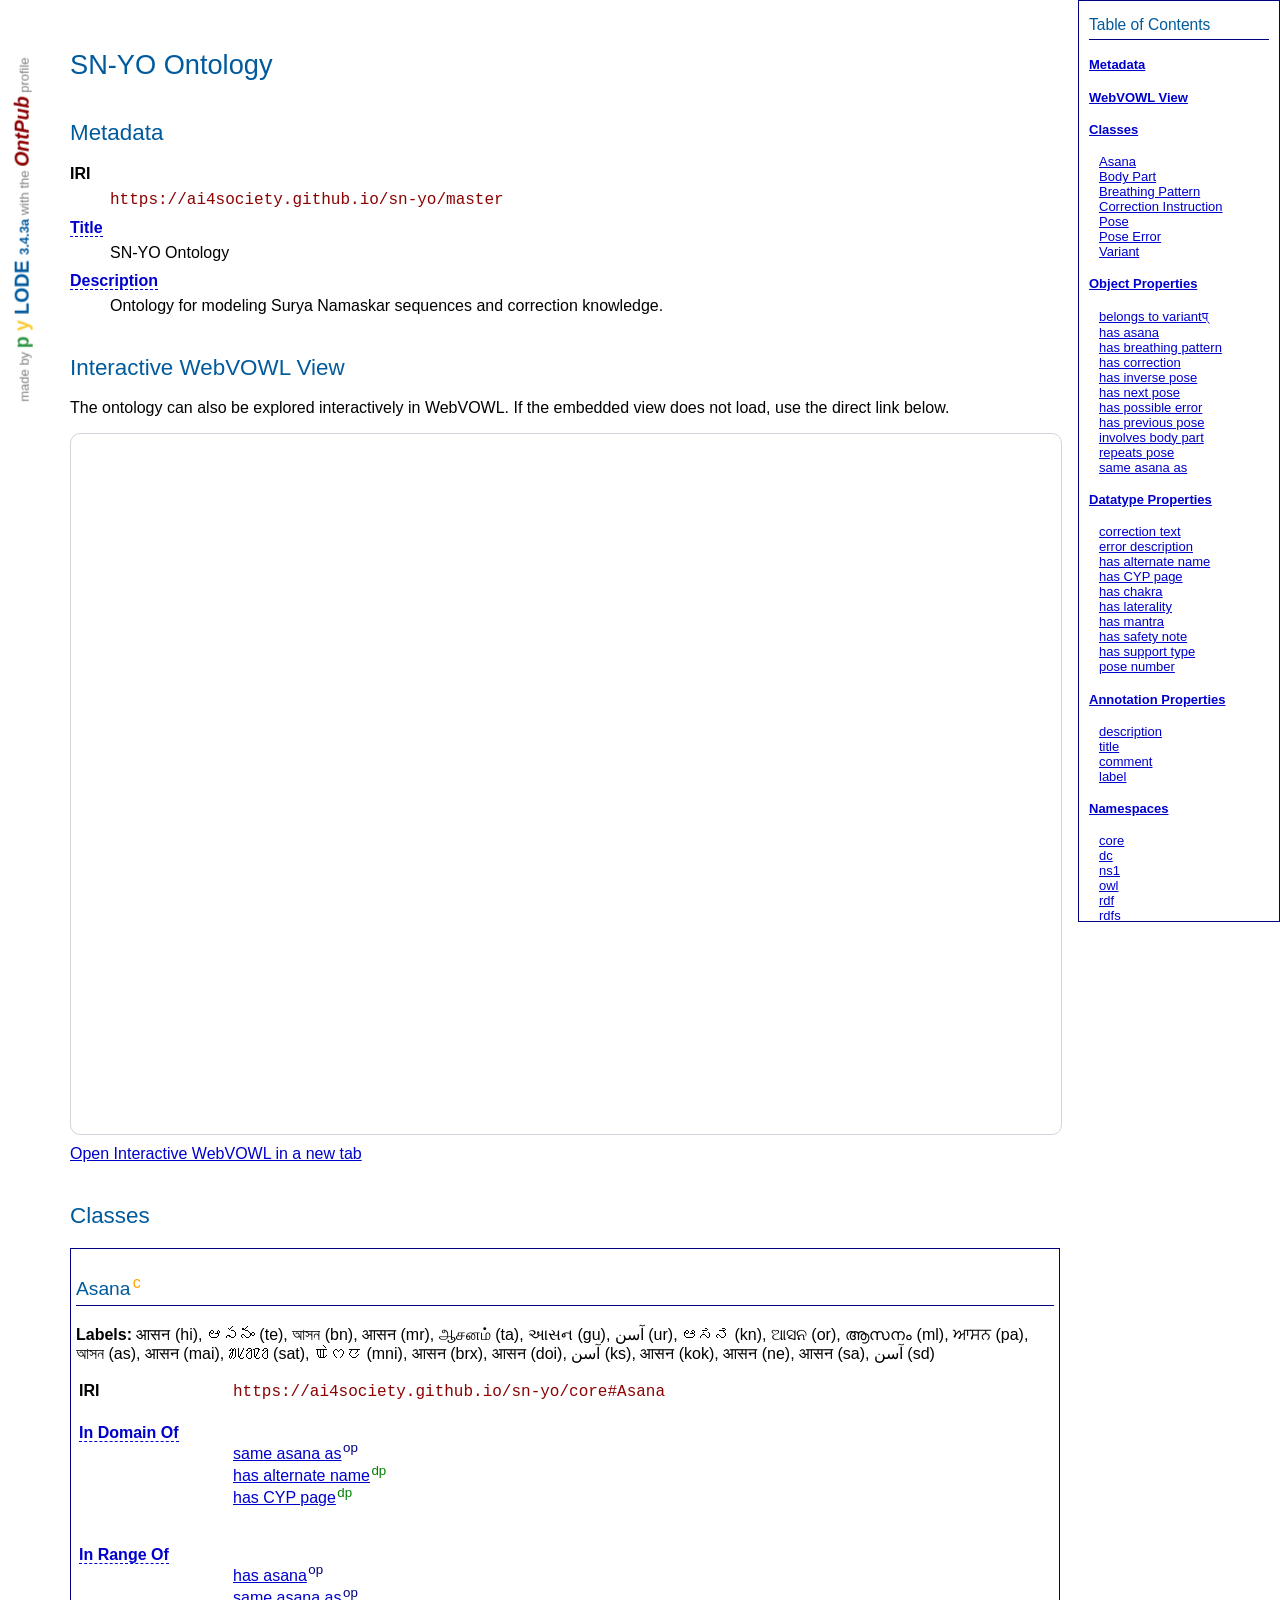
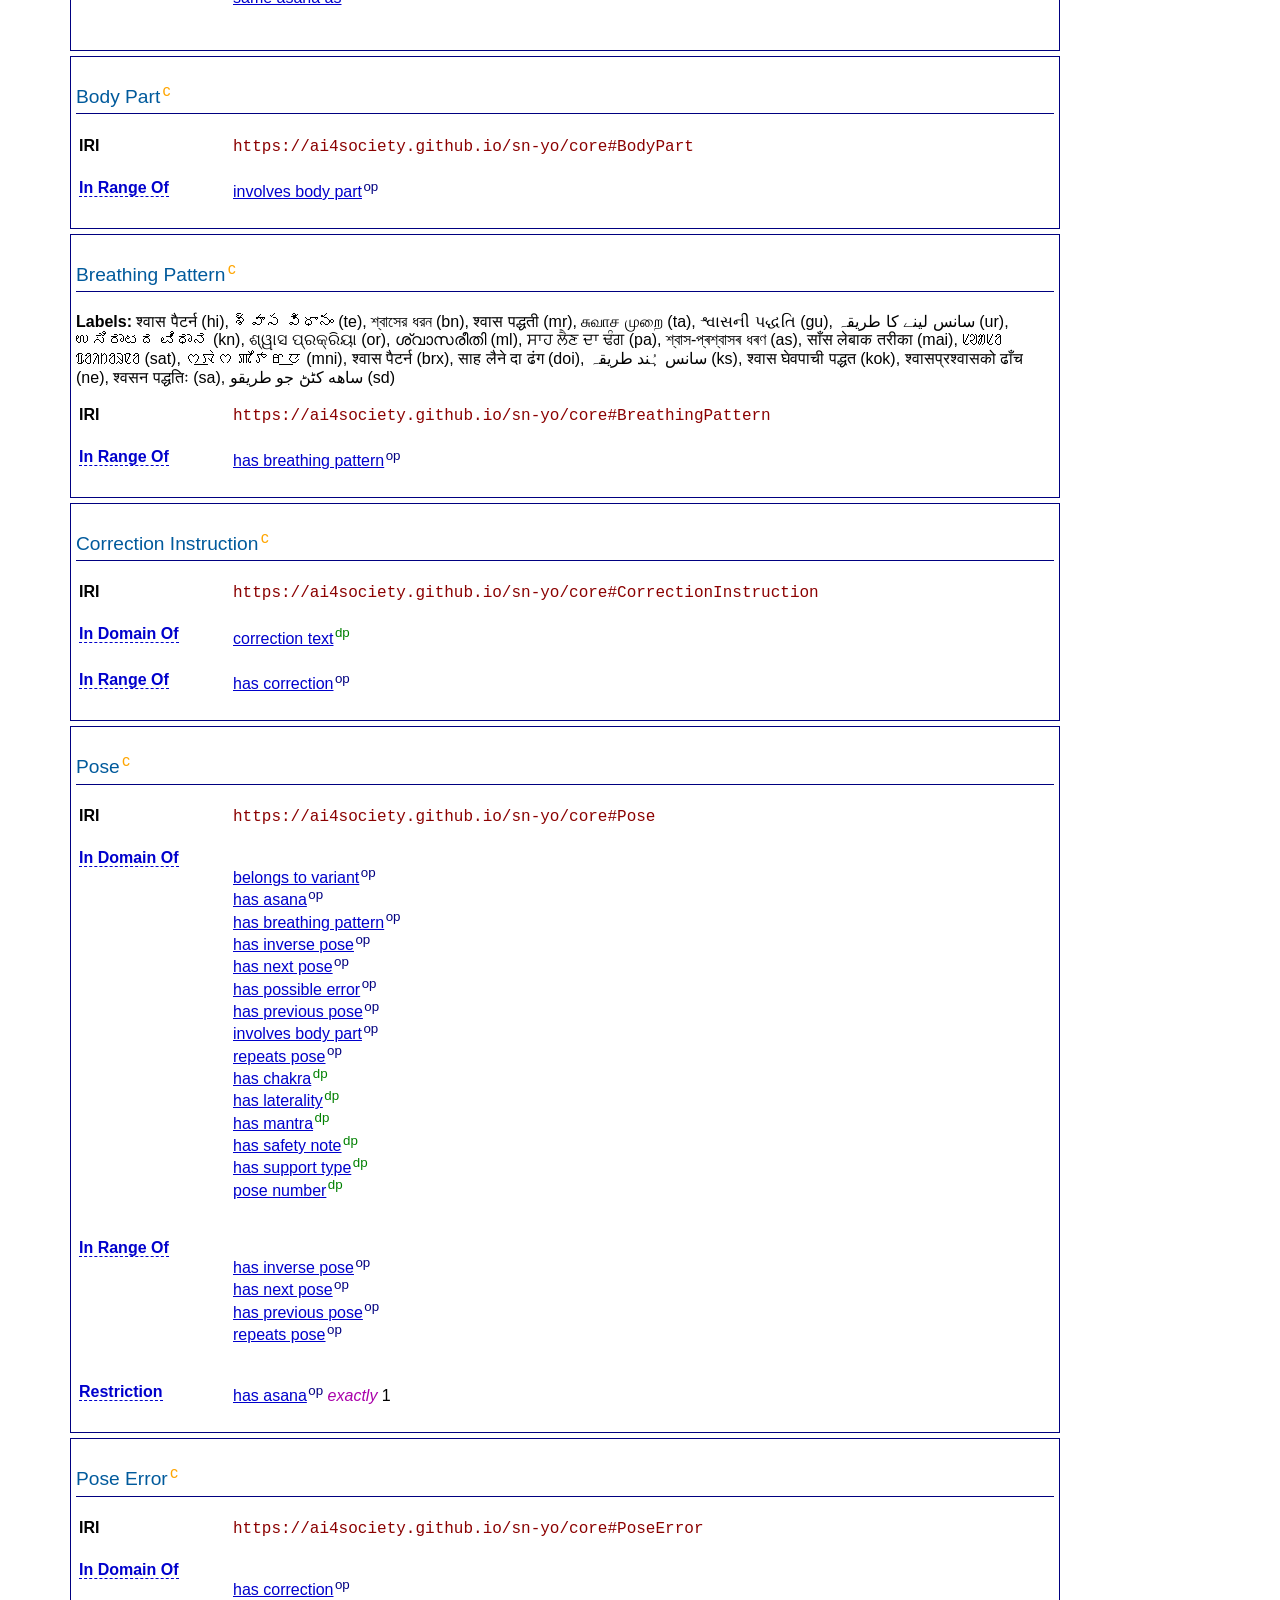
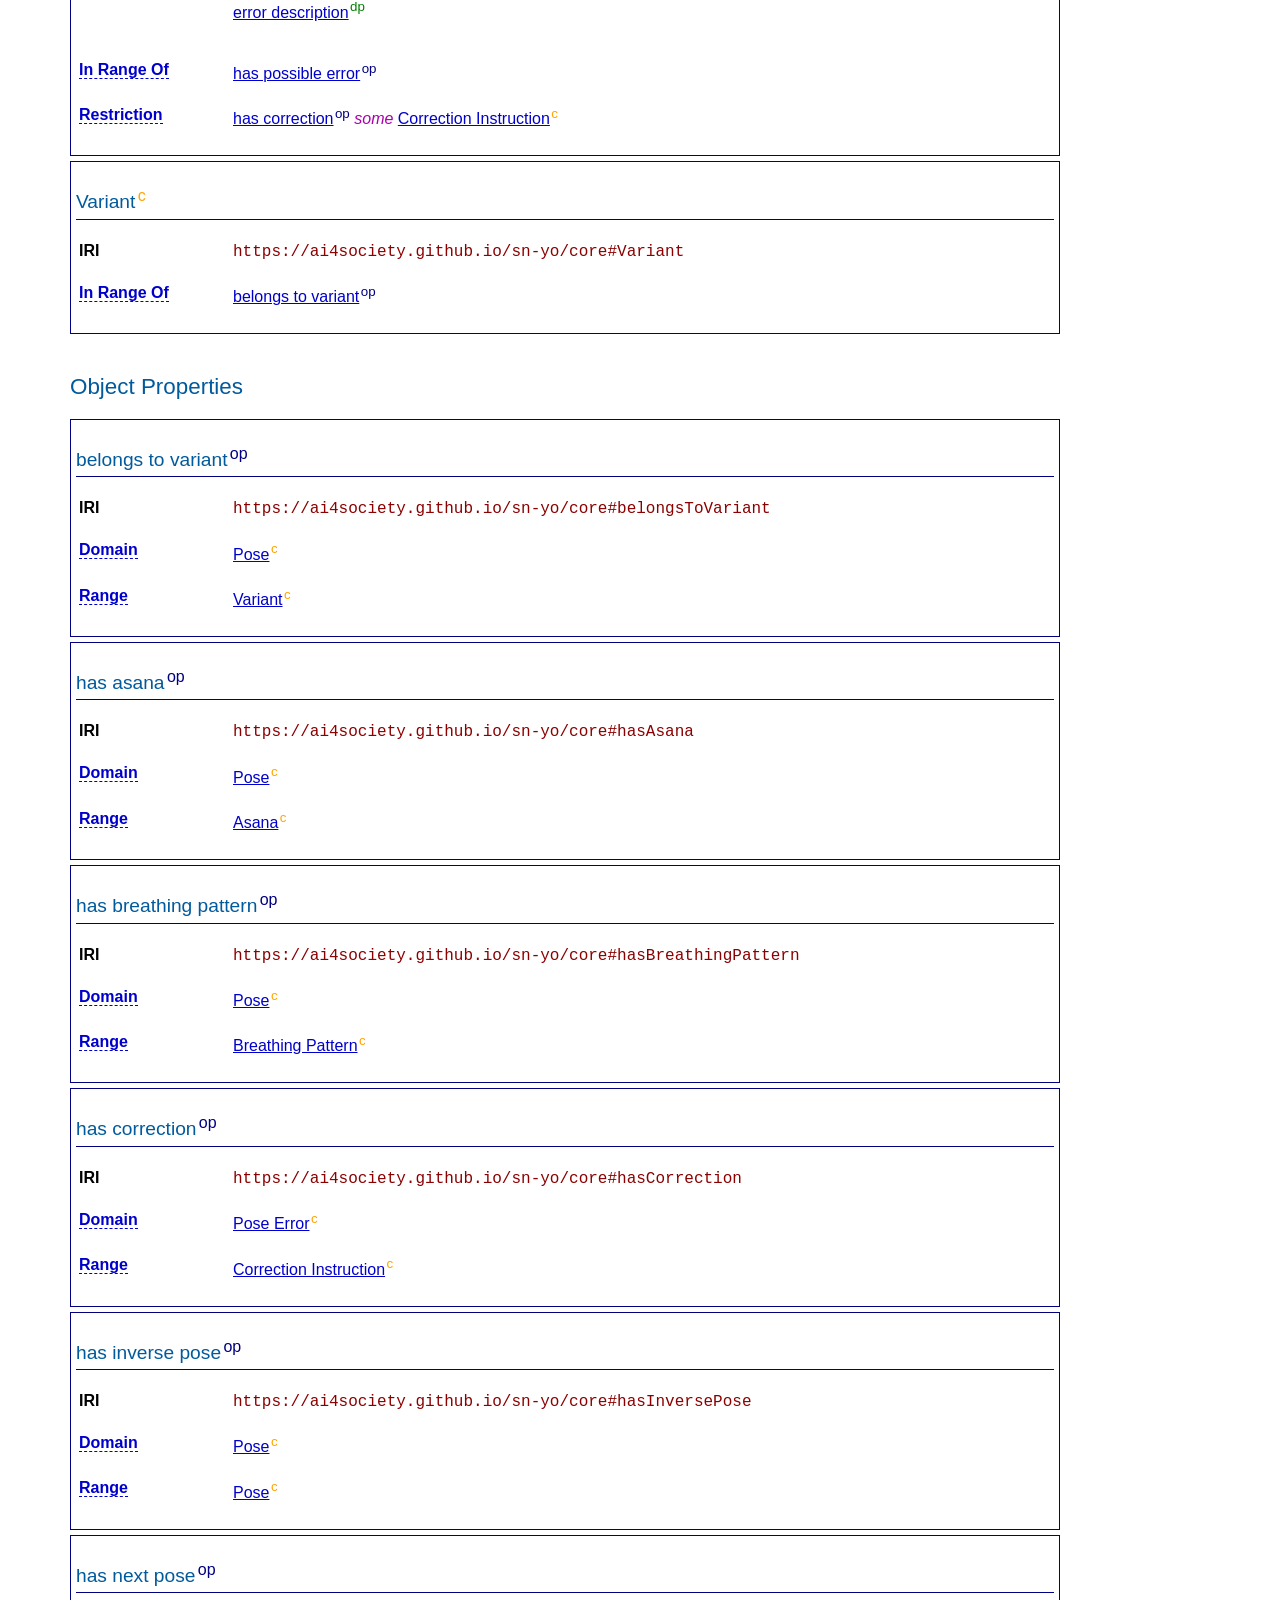
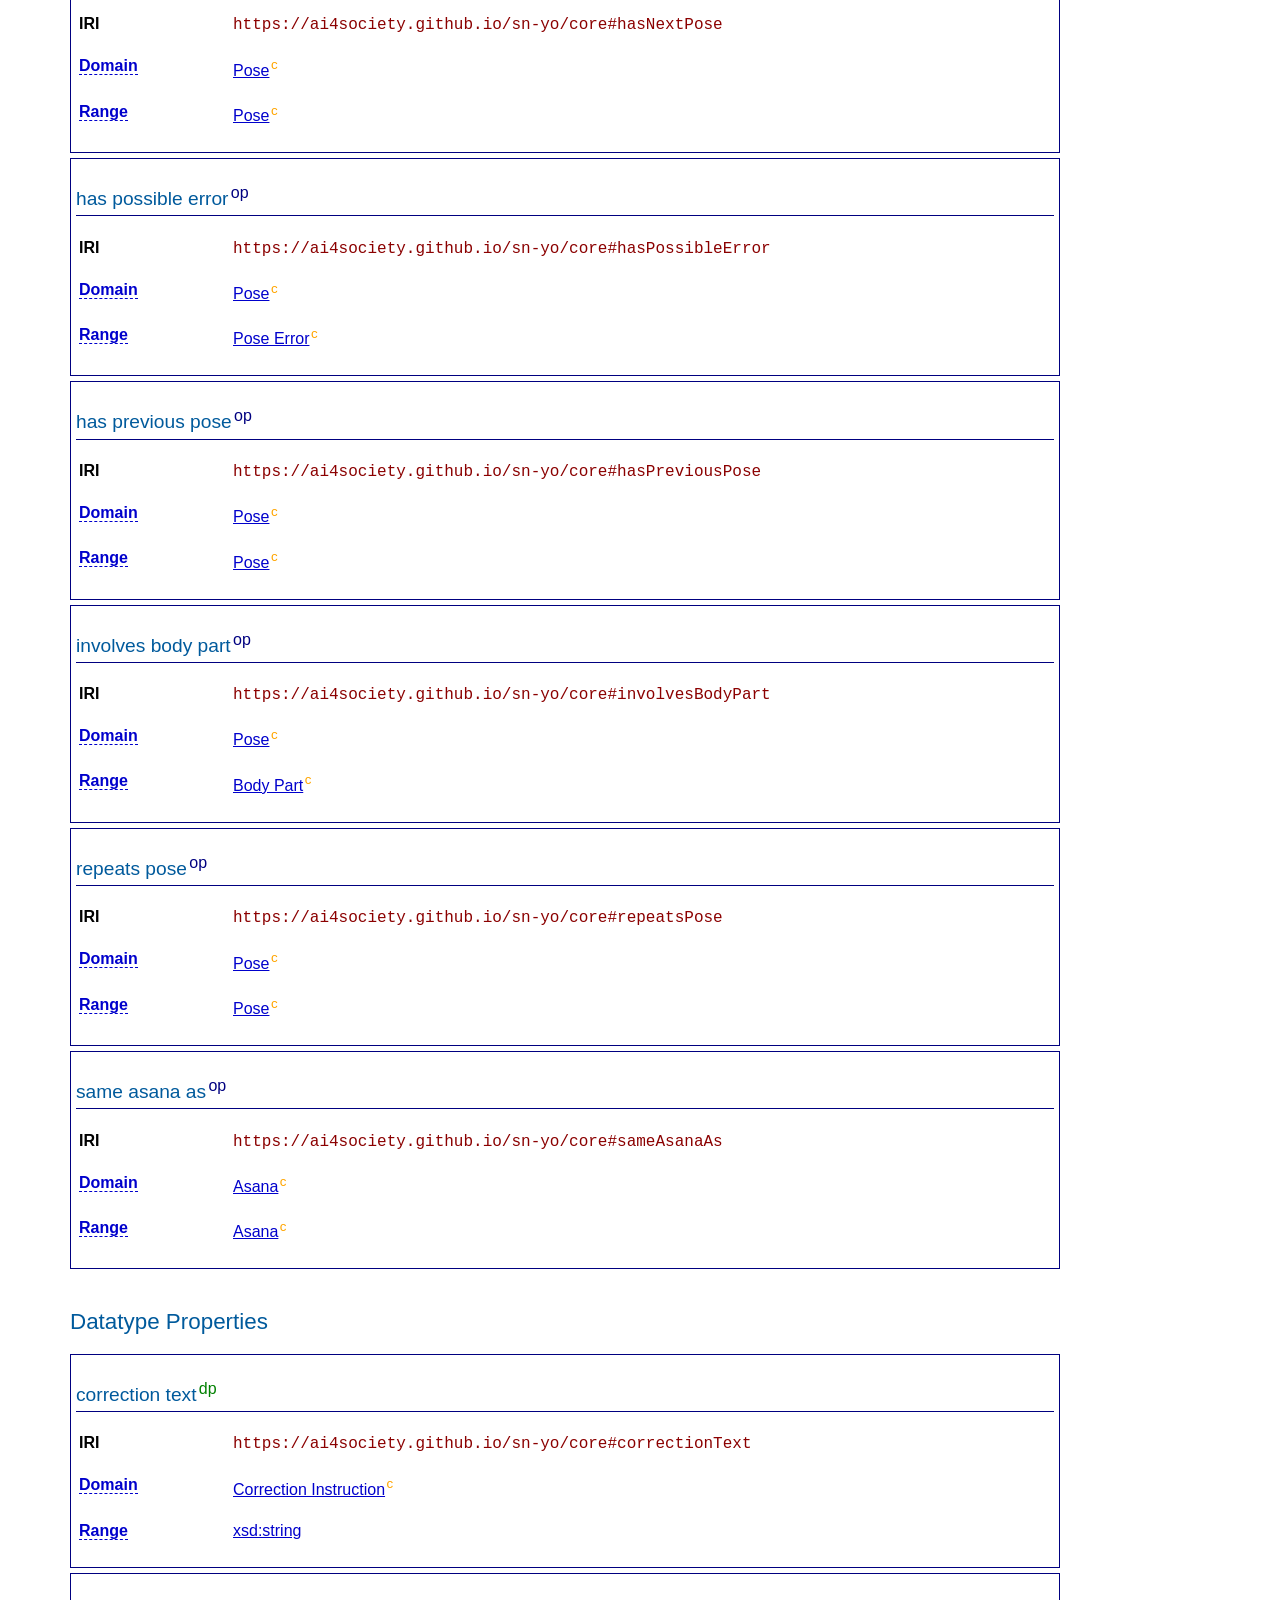
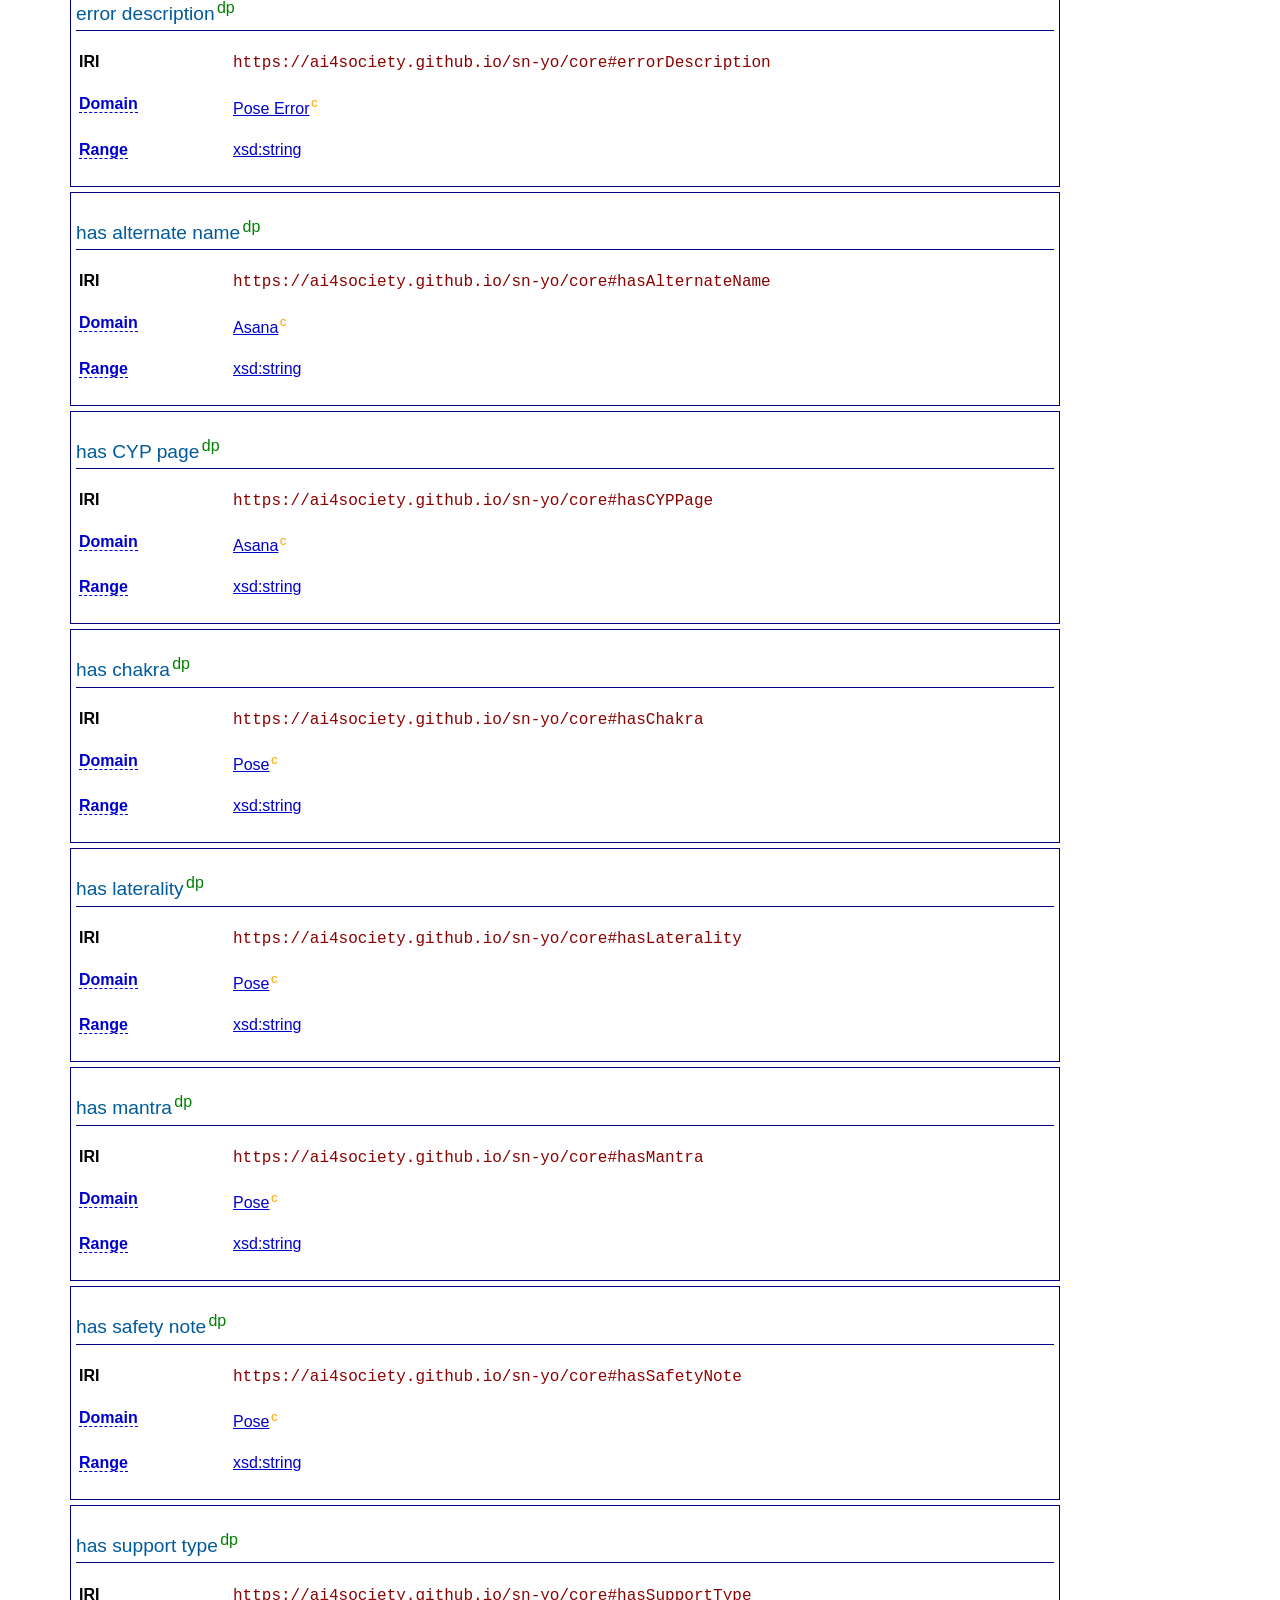
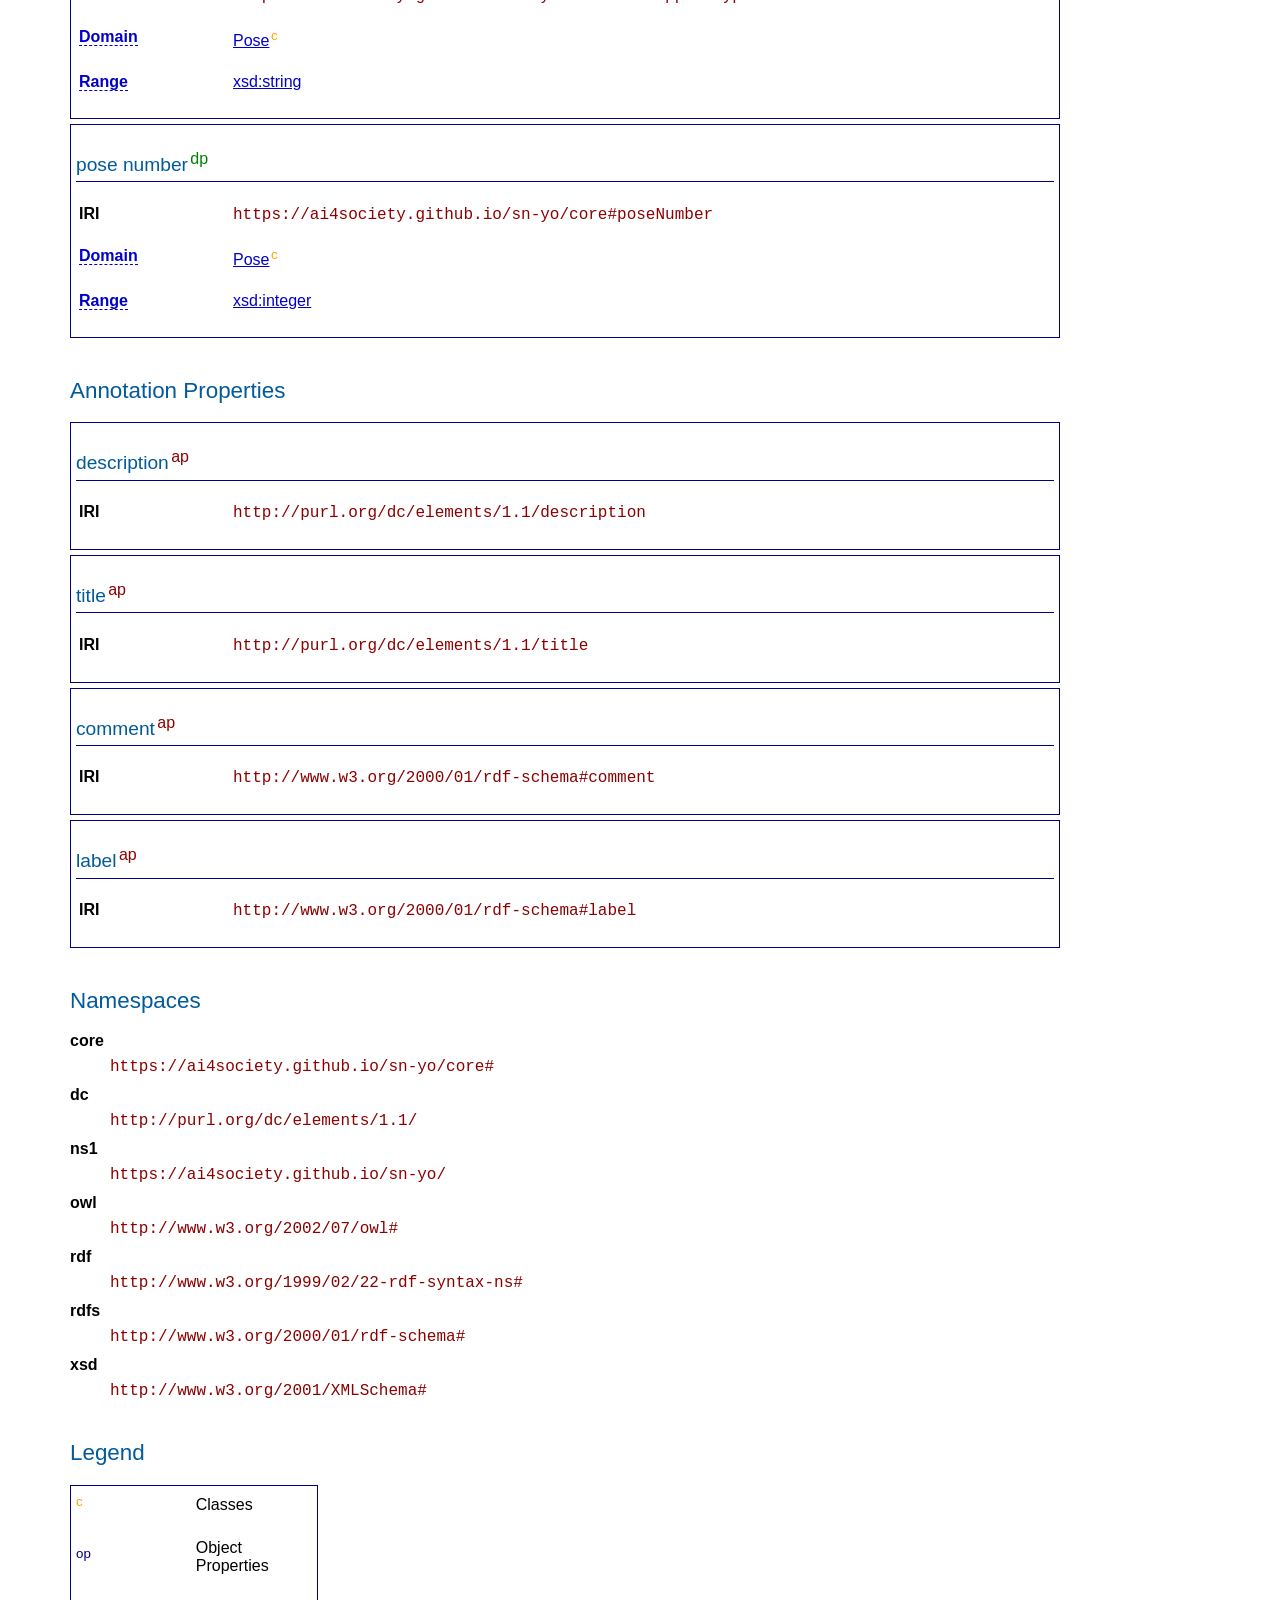
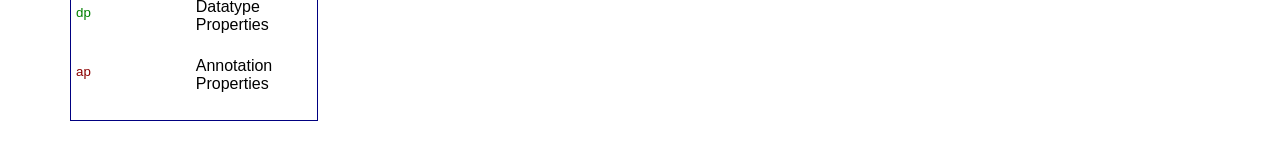
==== docs/ontology-doc.html @ 65c8869c "Remove non-English text from ontology documentation" ====
<!DOCTYPE html>
<html>
  <head>
    <title>SN-YO Ontology</title>
    <style>
        #pylode {
            position: fixed;
            top: 205px;
            left: -150px;
            font-size: small;
            transform: rotate(-90deg);
            color: grey;
        }
        #pylode a {
            font-size: 1.5em;
            font-weight: bold;
            text-decoration: none;
            color: #005A9C;
        }
        #pylode a:hover {
            color: #333;
        }
        #pylode #p {
            color: #329545;
        }
        #pylode #y {
            color: #f9cb33;
        }
        #pylode #version {
            font-size: 1.0em;
        }

        #profile {
            font-style: italic;
            font-size: 1.25em;
            color: darkred!important;
        }

        .cardinality {
            font-style: italic;
            color: #aa00aa;
        }

        dl {
            /*border: 1px solid navy;*/
            /*padding:5px;*/
        }

        dt {
            font-weight: bold;
            padding: 0;
        }

        dd {
            margin-bottom: 10px;
            padding-top: 7px;
        }

        #metadata ul,
        #classes ul {
            list-style-type: none;
        }

        #metadata ul li,
        #classes ul li {
            margin-left: -40px;
        }
        #metadata dd p {
          margin: 0;
        }

        ul.hlist {
            list-style-type: none;
            border: 1px solid navy;
            padding:5px;
            background-color: #F4FFFF;
        }

        ul.hierarchy {
            border: 1px solid navy;
            padding: 5px 25px 5px 25px;
            background-color: #F4FFFF;
        }


        ul.hlist li {
            display: inline;
            margin-right: 10px;
        }

        .entity {
            border: 1px solid navy;
            margin:5px 0 5px 0;
            padding: 5px;
        }

        .entity th {
            width: 150px;
            vertical-align: top;
        }

        .entity th,
        .entity td {
            padding-bottom: 20px;
        }

        .entity table th {
            text-align: left;
        }

        section#overview img {
            max-width: 1000px;
        }

        h1, h2, h3, h4, h5, h6 {
            text-align: left
        }
        h1, h2, h3 {
            color: #005A9C; background: white
        }
        h1 {
            font: 170% sans-serif;
            line-height: 110%;
        }
        h2 {
            font: 140% sans-serif;
            margin-top:40px;
        }
        h3 {
            font: 120% sans-serif;
            margin-top: 20px;
            padding-bottom: 5px;
            border-bottom: 1px solid navy;
        }
        h4 { font: bold 100% sans-serif }
        h5 { font: italic 100% sans-serif }
        h6 { font: small-caps 100% sans-serif }

        body {
            padding: 2em 70px 2em 70px;
            margin: 0;
            font-family: sans-serif;
            color: black;
            background: white;
            background-position: top left;
            background-attachment: fixed;
            background-repeat: no-repeat;
            text-align: left;
        }

        section {
            max-width: 1500px;
        }

        .figure {
            margin-bottom: 20px;
        }

        :link { color: #00C; background: transparent }
        :visited { color: #609; background: transparent }
        a:active { color: #C00; background: transparent }

        .sup-c,
        .sup-op,
        .sup-fp,
        .sup-dp,
        .sup-ap,
        .sup-p,
        .sup-ni,
        .sup-con,
        .sup-col {
            cursor:help;
        }

        .sup-c {
            color:orange;
        }

        .sup-op {
            color:navy;
        }

        .sup-fp {
            color:lightskyblue;
        }

        .sup-dp {
            color:green;
        }

        .sup-ap {
            color:darkred;
        }

        .sup-p {
            color:black;
        }

        .sup-ni {
            color:brown;
        }

        .sup-con {
            color:orange;
        }

        .sup-col {
            color:darkred;
        }

        sup {
            margin-left: -3px;
        }
        code {
            font-size: large;
            color: darkred;
        }

        /* less prominent links for properties */
        .proplink {
            color: #336;
            text-decoration: none;
        }

#toc {
    position: fixed;
    top: 0;
    right: 0;
    z-index: 2;
    height: 100%;
    overflow-y: auto;
    padding: 10px;
    border: solid 1px navy;
    font-size: small;
    width: 180px;
}
#toc h3 {
    margin-top: 5px;
}

#toc ul {
    list-style: none;
    padding-left: 0;
}

#toc .first > li {
    margin-top: 5px;
}

#toc .second,
#toc .third {
    padding-left: 10px;
}

#content {
    width: calc(100% - 150px);
}

.hover_property {
    cursor: help;
    text-decoration: none;
    border-bottom: dashed 1px;
}

.setclass {
    list-style-type: none;
}

code{
    word-wrap: break-word;
  }
table {
    table-layout: fixed;
    width: 100%;
}
td {
    word-wrap: break-word;
}
#legend table.entity {
    width: 25%;
}
.webvowl-box {
    margin-top: 15px;
    width: 100%;
    height: 700px;
    border: 1px solid #d1d5db;
    border-radius: 10px;
    overflow: hidden;
    background: #fff;
}

.webvowl-box iframe {
    width: 100%;
    height: 100%;
    border: 0;
}

.webvowl-note {
    margin-top: 10px;
}
	</style>
    <link href="[data-uri]" rel="icon" sizes="16x16" type="image/png">
    <link href="[data-uri]" rel="icon" sizes="32x32" type="image/png">
    <meta content="text/html; charset=utf-8" http-equiv="Content-Type">
    <script id="schema.org" type="application/ld+json">
[
  {
    "@id": "https://ai4society.github.io/sn-yo/master",
    "@type": [
      "https://schema.org/DefinedTermSet"
    ],
    "https://schema.org/description": [
      {
        "@value": "Ontology for modeling Surya Namaskar sequences and correction knowledge."
      }
    ],
    "https://schema.org/name": [
      {
        "@value": "SN-YO Ontology"
      }
    ]
  }
]
	</script>
  </head>
  <body>
    <div id="content">
      <div class="section" id="metadata">
        <h1>SN-YO Ontology</h1>
        <h2>Metadata</h2>
        <dl>
          <div>
            <dt>
              <strong>IRI</strong>
            </dt>
            <dd>
              <code>https://ai4society.github.io/sn-yo/master</code>
            </dd>
          </div>
          <div>
            <dt>
              <a class="hover_property" href="http://purl.org/dc/terms/title" title="A name given to the resource. Defined in DCMI Metadata Terms">Title</a>
            </dt>
            <dd><p>SN-YO Ontology</p></dd>
          </div>
          <div>
            <dt>
              <a class="hover_property" href="http://purl.org/dc/terms/description" title="An account of the resource. Defined in DCMI Metadata Terms">Description</a>
            </dt>
            <dd><p>Ontology for modeling Surya Namaskar sequences and correction knowledge.</p></dd>
          </div>
        </dl>
      </div>
      <div class="section" id="webvowl">
        <h2>Interactive WebVOWL View</h2>
        <p>
            The ontology can also be explored interactively in WebVOWL.
            If the embedded view does not load, use the direct link below.
        </p>
        <div class="webvowl-box">
        <iframe
          src="https://service.tib.eu/webvowl/#iri=https://ai4society.github.io/sn-yo/models/master.owl"
          title="WebVOWL Ontology Visualization">
        </iframe>
        </div>
      <p class="webvowl-note">
      <a href="https://service.tib.eu/webvowl/#iri=https://ai4society.github.io/sn-yo/models/master.owl" target="_blank">
        Open Interactive WebVOWL in a new tab
      </a>
      </p>
    </div>
      <div class="section" id="classes">
        <h2>Classes</h2>
        <div class="property entity" id="Asana">
<h3>Asana
  <sup class="sup-c" title="OWL/RDFS Class">c</sup>
</h3>
<p><strong>Labels:</strong> आसन (hi), ఆసనం (te), আসন (bn), आसन (mr), ஆசனம் (ta), આસન (gu), آسن (ur), ಆಸನ (kn), ଆସନ (or), ആസനം (ml), ਆਸਨ (pa), আসন (as), आसन (mai), ᱟᱥᱚᱱᱚ (sat), ꯑꯥꯁꯅ (mni), आसन (brx), आसन (doi), آسن (ks), आसन (kok), आसन (ne), आसन (sa), آسن (sd)</p>
          <table>
            <tr>
              <th>IRI</th>
              <td>
                <code>https://ai4society.github.io/sn-yo/core#Asana</code>
              </td>
            </tr>
            <tr>
              <th>
                <a class="hover_property" href="https://w3id.org/profile/ontdoc/inDomainOf" title="Inverse of rdfs:domain. Defined in Ontology Documentation Profile">In Domain Of</a>
              </th>
              <td>
                <ul>
                  <li>
                    <span>
                      <a href="https://ai4society.github.io/sn-yo/core#sameAsanaAs">same asana as</a>
                      <sup class="sup-op" title="OWL Object Property">op</sup>
                    </span>
                  </li>
                  <li>
                    <span>
                      <a href="https://ai4society.github.io/sn-yo/core#hasAlternateName">has alternate name</a>
                      <sup class="sup-dp" title="OWL Datatype Property">dp</sup>
                    </span>
                  </li>
                  <li>
                    <span>
                      <a href="https://ai4society.github.io/sn-yo/core#hasCYPPage">has CYP page</a>
                      <sup class="sup-dp" title="OWL Datatype Property">dp</sup>
                    </span>
                  </li>
                </ul>
              </td>
            </tr>
            <tr>
              <th>
                <a class="hover_property" href="https://w3id.org/profile/ontdoc/inRangeOf" title="Inverse of rdfs:range. Defined in Ontology Documentation Profile">In Range Of</a>
              </th>
              <td>
                <ul>
                  <li>
                    <span>
                      <a href="https://ai4society.github.io/sn-yo/core#hasAsana">has asana</a>
                      <sup class="sup-op" title="OWL Object Property">op</sup>
                    </span>
                  </li>
                  <li>
                    <span>
                      <a href="https://ai4society.github.io/sn-yo/core#sameAsanaAs">same asana as</a>
                      <sup class="sup-op" title="OWL Object Property">op</sup>
                    </span>
                  </li>
                </ul>
              </td>
            </tr>
          </table>
        </div>
        <div class="property entity" id="BodyPart">
          <h3>Body Part
            <sup class="sup-c" title="OWL/RDFS Class">c</sup>
          </h3>
          <table>
            <tr>
              <th>IRI</th>
              <td>
                <code>https://ai4society.github.io/sn-yo/core#BodyPart</code>
              </td>
            </tr>
            <tr>
              <th>
                <a class="hover_property" href="https://w3id.org/profile/ontdoc/inRangeOf" title="Inverse of rdfs:range. Defined in Ontology Documentation Profile">In Range Of</a>
              </th>
              <td>
                <span>
                  <a href="https://ai4society.github.io/sn-yo/core#involvesBodyPart">involves body part</a>
                  <sup class="sup-op" title="OWL Object Property">op</sup>
                </span>
              </td>
            </tr>
          </table>
        </div>
        <div class="property entity" id="BreathingPattern">
         <h3>Breathing Pattern
  <sup class="sup-c" title="OWL/RDFS Class">c</sup>
</h3>
<p><strong>Labels:</strong> श्वास पैटर्न (hi), శ్వాస విధానం (te), শ্বাসের ধরন (bn), श्वास पद्धती (mr), சுவாச முறை (ta), શ્વાસની પદ્ધતિ (gu), سانس لینے کا طریقہ (ur), ಉಸಿರಾಟದ ವಿಧಾನ (kn), ଶ୍ୱାସ ପ୍ରକ୍ରିୟା (or), ശ്വാസരീതി (ml), ਸਾਹ ਲੈਣ ਦਾ ਢੰਗ (pa), শ্বাস-প্ৰশ্বাসৰ ধৰণ (as), साँस लेबाक तरीका (mai), ᱥᱣᱟᱥᱚ ᱯᱚᱤᱴᱚᱨᱱᱚ (sat), ꯁ꯭ꯋꯥꯁ ꯄꯩꯇꯔ꯭ꯅ (mni), श्वास पैटर्न (brx), साह लैने दा ढंग (doi), سانس ہُند طریقہ (ks), श्वास घेवपाची पद्धत (kok), श्वासप्रश्वासको ढाँच (ne), श्वसन पद्धतिः (sa), ساهه کڻڻ جو طريقو (sd)</p>
          <table>
            <tr>
              <th>IRI</th>
              <td>
                <code>https://ai4society.github.io/sn-yo/core#BreathingPattern</code>
              </td>
            </tr>
            <tr>
              <th>
                <a class="hover_property" href="https://w3id.org/profile/ontdoc/inRangeOf" title="Inverse of rdfs:range. Defined in Ontology Documentation Profile">In Range Of</a>
              </th>
              <td>
                <span>
                  <a href="https://ai4society.github.io/sn-yo/core#hasBreathingPattern">has breathing pattern</a>
                  <sup class="sup-op" title="OWL Object Property">op</sup>
                </span>
              </td>
            </tr>
          </table>
        </div>
        <div class="property entity" id="CorrectionInstruction">
          <h3>Correction Instruction
            <sup class="sup-c" title="OWL/RDFS Class">c</sup>
          </h3>
          <table>
            <tr>
              <th>IRI</th>
              <td>
                <code>https://ai4society.github.io/sn-yo/core#CorrectionInstruction</code>
              </td>
            </tr>
            <tr>
              <th>
                <a class="hover_property" href="https://w3id.org/profile/ontdoc/inDomainOf" title="Inverse of rdfs:domain. Defined in Ontology Documentation Profile">In Domain Of</a>
              </th>
              <td>
                <span>
                  <a href="https://ai4society.github.io/sn-yo/core#correctionText">correction text</a>
                  <sup class="sup-dp" title="OWL Datatype Property">dp</sup>
                </span>
              </td>
            </tr>
            <tr>
              <th>
                <a class="hover_property" href="https://w3id.org/profile/ontdoc/inRangeOf" title="Inverse of rdfs:range. Defined in Ontology Documentation Profile">In Range Of</a>
              </th>
              <td>
                <span>
                  <a href="https://ai4society.github.io/sn-yo/core#hasCorrection">has correction</a>
                  <sup class="sup-op" title="OWL Object Property">op</sup>
                </span>
              </td>
            </tr>
          </table>
        </div>
        <div class="property entity" id="Pose">
          <h3>Pose
            <sup class="sup-c" title="OWL/RDFS Class">c</sup>
          </h3>
          <table>
            <tr>
              <th>IRI</th>
              <td>
                <code>https://ai4society.github.io/sn-yo/core#Pose</code>
              </td>
            </tr>
            <tr>
              <th>
                <a class="hover_property" href="https://w3id.org/profile/ontdoc/inDomainOf" title="Inverse of rdfs:domain. Defined in Ontology Documentation Profile">In Domain Of</a>
              </th>
              <td>
                <ul>
                  <li>
                    <span>
                      <a href="https://ai4society.github.io/sn-yo/core#belongsToVariant">belongs to variant</a>
                      <sup class="sup-op" title="OWL Object Property">op</sup>
                    </span>
                  </li>
                  <li>
                    <span>
                      <a href="https://ai4society.github.io/sn-yo/core#hasAsana">has asana</a>
                      <sup class="sup-op" title="OWL Object Property">op</sup>
                    </span>
                  </li>
                  <li>
                    <span>
                      <a href="https://ai4society.github.io/sn-yo/core#hasBreathingPattern">has breathing pattern</a>
                      <sup class="sup-op" title="OWL Object Property">op</sup>
                    </span>
                  </li>
                  <li>
                    <span>
                      <a href="https://ai4society.github.io/sn-yo/core#hasInversePose">has inverse pose</a>
                      <sup class="sup-op" title="OWL Object Property">op</sup>
                    </span>
                  </li>
                  <li>
                    <span>
                      <a href="https://ai4society.github.io/sn-yo/core#hasNextPose">has next pose</a>
                      <sup class="sup-op" title="OWL Object Property">op</sup>
                    </span>
                  </li>
                  <li>
                    <span>
                      <a href="https://ai4society.github.io/sn-yo/core#hasPossibleError">has possible error</a>
                      <sup class="sup-op" title="OWL Object Property">op</sup>
                    </span>
                  </li>
                  <li>
                    <span>
                      <a href="https://ai4society.github.io/sn-yo/core#hasPreviousPose">has previous pose</a>
                      <sup class="sup-op" title="OWL Object Property">op</sup>
                    </span>
                  </li>
                  <li>
                    <span>
                      <a href="https://ai4society.github.io/sn-yo/core#involvesBodyPart">involves body part</a>
                      <sup class="sup-op" title="OWL Object Property">op</sup>
                    </span>
                  </li>
                  <li>
                    <span>
                      <a href="https://ai4society.github.io/sn-yo/core#repeatsPose">repeats pose</a>
                      <sup class="sup-op" title="OWL Object Property">op</sup>
                    </span>
                  </li>
                  <li>
                    <span>
                      <a href="https://ai4society.github.io/sn-yo/core#hasChakra">has chakra</a>
                      <sup class="sup-dp" title="OWL Datatype Property">dp</sup>
                    </span>
                  </li>
                  <li>
                    <span>
                      <a href="https://ai4society.github.io/sn-yo/core#hasLaterality">has laterality</a>
                      <sup class="sup-dp" title="OWL Datatype Property">dp</sup>
                    </span>
                  </li>
                  <li>
                    <span>
                      <a href="https://ai4society.github.io/sn-yo/core#hasMantra">has mantra</a>
                      <sup class="sup-dp" title="OWL Datatype Property">dp</sup>
                    </span>
                  </li>
                  <li>
                    <span>
                      <a href="https://ai4society.github.io/sn-yo/core#hasSafetyNote">has safety note</a>
                      <sup class="sup-dp" title="OWL Datatype Property">dp</sup>
                    </span>
                  </li>
                  <li>
                    <span>
                      <a href="https://ai4society.github.io/sn-yo/core#hasSupportType">has support type</a>
                      <sup class="sup-dp" title="OWL Datatype Property">dp</sup>
                    </span>
                  </li>
                  <li>
                    <span>
                      <a href="https://ai4society.github.io/sn-yo/core#poseNumber">pose number</a>
                      <sup class="sup-dp" title="OWL Datatype Property">dp</sup>
                    </span>
                  </li>
                </ul>
              </td>
            </tr>
            <tr>
              <th>
                <a class="hover_property" href="https://w3id.org/profile/ontdoc/inRangeOf" title="Inverse of rdfs:range. Defined in Ontology Documentation Profile">In Range Of</a>
              </th>
              <td>
                <ul>
                  <li>
                    <span>
                      <a href="https://ai4society.github.io/sn-yo/core#hasInversePose">has inverse pose</a>
                      <sup class="sup-op" title="OWL Object Property">op</sup>
                    </span>
                  </li>
                  <li>
                    <span>
                      <a href="https://ai4society.github.io/sn-yo/core#hasNextPose">has next pose</a>
                      <sup class="sup-op" title="OWL Object Property">op</sup>
                    </span>
                  </li>
                  <li>
                    <span>
                      <a href="https://ai4society.github.io/sn-yo/core#hasPreviousPose">has previous pose</a>
                      <sup class="sup-op" title="OWL Object Property">op</sup>
                    </span>
                  </li>
                  <li>
                    <span>
                      <a href="https://ai4society.github.io/sn-yo/core#repeatsPose">repeats pose</a>
                      <sup class="sup-op" title="OWL Object Property">op</sup>
                    </span>
                  </li>
                </ul>
              </td>
            </tr>
            <tr>
              <th>
                <a class="hover_property" href="https://w3id.org/profile/ontdoc/restriction" title="Convenience property for things that subclass owl:Restriction. Defined in Ontology Documentation Profile">Restriction</a>
              </th>
              <td>
                <span>
                  <span>
                    <span>
                      <a href="https://ai4society.github.io/sn-yo/core#hasAsana">has asana</a>
                      <sup class="sup-op" title="OWL Object Property">op</sup>
                    </span>
                    <span>
                      <span class="cardinality">exactly</span>
                      <span>1</span>
                    </span><br>
                  </span>
                </span>
              </td>
            </tr>
          </table>
        </div>
        <div class="property entity" id="PoseError">
          <h3>Pose Error
            <sup class="sup-c" title="OWL/RDFS Class">c</sup>
          </h3>
          <table>
            <tr>
              <th>IRI</th>
              <td>
                <code>https://ai4society.github.io/sn-yo/core#PoseError</code>
              </td>
            </tr>
            <tr>
              <th>
                <a class="hover_property" href="https://w3id.org/profile/ontdoc/inDomainOf" title="Inverse of rdfs:domain. Defined in Ontology Documentation Profile">In Domain Of</a>
              </th>
              <td>
                <ul>
                  <li>
                    <span>
                      <a href="https://ai4society.github.io/sn-yo/core#hasCorrection">has correction</a>
                      <sup class="sup-op" title="OWL Object Property">op</sup>
                    </span>
                  </li>
                  <li>
                    <span>
                      <a href="https://ai4society.github.io/sn-yo/core#errorDescription">error description</a>
                      <sup class="sup-dp" title="OWL Datatype Property">dp</sup>
                    </span>
                  </li>
                </ul>
              </td>
            </tr>
            <tr>
              <th>
                <a class="hover_property" href="https://w3id.org/profile/ontdoc/inRangeOf" title="Inverse of rdfs:range. Defined in Ontology Documentation Profile">In Range Of</a>
              </th>
              <td>
                <span>
                  <a href="https://ai4society.github.io/sn-yo/core#hasPossibleError">has possible error</a>
                  <sup class="sup-op" title="OWL Object Property">op</sup>
                </span>
              </td>
            </tr>
            <tr>
              <th>
                <a class="hover_property" href="https://w3id.org/profile/ontdoc/restriction" title="Convenience property for things that subclass owl:Restriction. Defined in Ontology Documentation Profile">Restriction</a>
              </th>
              <td>
                <span>
                  <span>
                    <span>
                      <a href="https://ai4society.github.io/sn-yo/core#hasCorrection">has correction</a>
                      <sup class="sup-op" title="OWL Object Property">op</sup>
                    </span>
                    <span>
                      <span class="cardinality">some</span>
                      <span>
                        <span>
                          <a href="https://ai4society.github.io/sn-yo/core#CorrectionInstruction">Correction Instruction</a>
                          <sup class="sup-c" title="OWL/RDFS Class">c</sup>
                        </span>
                      </span>
                    </span><br>
                  </span>
                </span>
              </td>
            </tr>
          </table>
        </div>
        <div class="property entity" id="Variant">
          <h3>Variant
            <sup class="sup-c" title="OWL/RDFS Class">c</sup>
          </h3>
          <table>
            <tr>
              <th>IRI</th>
              <td>
                <code>https://ai4society.github.io/sn-yo/core#Variant</code>
              </td>
            </tr>
            <tr>
              <th>
                <a class="hover_property" href="https://w3id.org/profile/ontdoc/inRangeOf" title="Inverse of rdfs:range. Defined in Ontology Documentation Profile">In Range Of</a>
              </th>
              <td>
                <span>
                  <a href="https://ai4society.github.io/sn-yo/core#belongsToVariant">belongs to variant</a>
                  <sup class="sup-op" title="OWL Object Property">op</sup>
                </span>
              </td>
            </tr>
          </table>
        </div>
      </div>
      <div class="section" id="objectproperties">
        <h2>Object Properties</h2>
        <div class="property entity" id="belongstovariant">
          <h3>belongs to variant
            <sup class="sup-op" title="OWL Object Property">op</sup>
          </h3>
          <table>
            <tr>
              <th>IRI</th>
              <td>
                <code>https://ai4society.github.io/sn-yo/core#belongsToVariant</code>
              </td>
            </tr>
            <tr>
              <th>
                <a class="hover_property" href="http://www.w3.org/2000/01/rdf-schema#domain" title="A domain of the subject property. Defined in The RDF Schema vocabulary (RDFS)">Domain</a>
              </th>
              <td>
                <span>
                  <a href="https://ai4society.github.io/sn-yo/core#Pose">Pose</a>
                  <sup class="sup-c" title="OWL/RDFS Class">c</sup>
                </span>
              </td>
            </tr>
            <tr>
              <th>
                <a class="hover_property" href="http://www.w3.org/2000/01/rdf-schema#range" title="A range of the subject property. Defined in The RDF Schema vocabulary (RDFS)">Range</a>
              </th>
              <td>
                <span>
                  <a href="https://ai4society.github.io/sn-yo/core#Variant">Variant</a>
                  <sup class="sup-c" title="OWL/RDFS Class">c</sup>
                </span>
              </td>
            </tr>
          </table>
        </div>
        <div class="property entity" id="hasasana">
          <h3>has asana
            <sup class="sup-op" title="OWL Object Property">op</sup>
          </h3>
          <table>
            <tr>
              <th>IRI</th>
              <td>
                <code>https://ai4society.github.io/sn-yo/core#hasAsana</code>
              </td>
            </tr>
            <tr>
              <th>
                <a class="hover_property" href="http://www.w3.org/2000/01/rdf-schema#domain" title="A domain of the subject property. Defined in The RDF Schema vocabulary (RDFS)">Domain</a>
              </th>
              <td>
                <span>
                  <a href="https://ai4society.github.io/sn-yo/core#Pose">Pose</a>
                  <sup class="sup-c" title="OWL/RDFS Class">c</sup>
                </span>
              </td>
            </tr>
            <tr>
              <th>
                <a class="hover_property" href="http://www.w3.org/2000/01/rdf-schema#range" title="A range of the subject property. Defined in The RDF Schema vocabulary (RDFS)">Range</a>
              </th>
              <td>
                <span>
                  <a href="https://ai4society.github.io/sn-yo/core#Asana">Asana</a>
                  <sup class="sup-c" title="OWL/RDFS Class">c</sup>
                </span>
              </td>
            </tr>
          </table>
        </div>
        <div class="property entity" id="hasbreathingpattern">
          <h3>has breathing pattern
            <sup class="sup-op" title="OWL Object Property">op</sup>
          </h3>
          <table>
            <tr>
              <th>IRI</th>
              <td>
                <code>https://ai4society.github.io/sn-yo/core#hasBreathingPattern</code>
              </td>
            </tr>
            <tr>
              <th>
                <a class="hover_property" href="http://www.w3.org/2000/01/rdf-schema#domain" title="A domain of the subject property. Defined in The RDF Schema vocabulary (RDFS)">Domain</a>
              </th>
              <td>
                <span>
                  <a href="https://ai4society.github.io/sn-yo/core#Pose">Pose</a>
                  <sup class="sup-c" title="OWL/RDFS Class">c</sup>
                </span>
              </td>
            </tr>
            <tr>
              <th>
                <a class="hover_property" href="http://www.w3.org/2000/01/rdf-schema#range" title="A range of the subject property. Defined in The RDF Schema vocabulary (RDFS)">Range</a>
              </th>
              <td>
                <span>
                  <a href="https://ai4society.github.io/sn-yo/core#BreathingPattern">Breathing Pattern</a>
                  <sup class="sup-c" title="OWL/RDFS Class">c</sup>
                </span>
              </td>
            </tr>
          </table>
        </div>
        <div class="property entity" id="hascorrection">
          <h3>has correction
            <sup class="sup-op" title="OWL Object Property">op</sup>
          </h3>
          <table>
            <tr>
              <th>IRI</th>
              <td>
                <code>https://ai4society.github.io/sn-yo/core#hasCorrection</code>
              </td>
            </tr>
            <tr>
              <th>
                <a class="hover_property" href="http://www.w3.org/2000/01/rdf-schema#domain" title="A domain of the subject property. Defined in The RDF Schema vocabulary (RDFS)">Domain</a>
              </th>
              <td>
                <span>
                  <a href="https://ai4society.github.io/sn-yo/core#PoseError">Pose Error</a>
                  <sup class="sup-c" title="OWL/RDFS Class">c</sup>
                </span>
              </td>
            </tr>
            <tr>
              <th>
                <a class="hover_property" href="http://www.w3.org/2000/01/rdf-schema#range" title="A range of the subject property. Defined in The RDF Schema vocabulary (RDFS)">Range</a>
              </th>
              <td>
                <span>
                  <a href="https://ai4society.github.io/sn-yo/core#CorrectionInstruction">Correction Instruction</a>
                  <sup class="sup-c" title="OWL/RDFS Class">c</sup>
                </span>
              </td>
            </tr>
          </table>
        </div>
        <div class="property entity" id="hasinversepose">
          <h3>has inverse pose
            <sup class="sup-op" title="OWL Object Property">op</sup>
          </h3>
          <table>
            <tr>
              <th>IRI</th>
              <td>
                <code>https://ai4society.github.io/sn-yo/core#hasInversePose</code>
              </td>
            </tr>
            <tr>
              <th>
                <a class="hover_property" href="http://www.w3.org/2000/01/rdf-schema#domain" title="A domain of the subject property. Defined in The RDF Schema vocabulary (RDFS)">Domain</a>
              </th>
              <td>
                <span>
                  <a href="https://ai4society.github.io/sn-yo/core#Pose">Pose</a>
                  <sup class="sup-c" title="OWL/RDFS Class">c</sup>
                </span>
              </td>
            </tr>
            <tr>
              <th>
                <a class="hover_property" href="http://www.w3.org/2000/01/rdf-schema#range" title="A range of the subject property. Defined in The RDF Schema vocabulary (RDFS)">Range</a>
              </th>
              <td>
                <span>
                  <a href="https://ai4society.github.io/sn-yo/core#Pose">Pose</a>
                  <sup class="sup-c" title="OWL/RDFS Class">c</sup>
                </span>
              </td>
            </tr>
          </table>
        </div>
        <div class="property entity" id="hasnextpose">
          <h3>has next pose
            <sup class="sup-op" title="OWL Object Property">op</sup>
          </h3>
          <table>
            <tr>
              <th>IRI</th>
              <td>
                <code>https://ai4society.github.io/sn-yo/core#hasNextPose</code>
              </td>
            </tr>
            <tr>
              <th>
                <a class="hover_property" href="http://www.w3.org/2000/01/rdf-schema#domain" title="A domain of the subject property. Defined in The RDF Schema vocabulary (RDFS)">Domain</a>
              </th>
              <td>
                <span>
                  <a href="https://ai4society.github.io/sn-yo/core#Pose">Pose</a>
                  <sup class="sup-c" title="OWL/RDFS Class">c</sup>
                </span>
              </td>
            </tr>
            <tr>
              <th>
                <a class="hover_property" href="http://www.w3.org/2000/01/rdf-schema#range" title="A range of the subject property. Defined in The RDF Schema vocabulary (RDFS)">Range</a>
              </th>
              <td>
                <span>
                  <a href="https://ai4society.github.io/sn-yo/core#Pose">Pose</a>
                  <sup class="sup-c" title="OWL/RDFS Class">c</sup>
                </span>
              </td>
            </tr>
          </table>
        </div>
        <div class="property entity" id="haspossibleerror">
          <h3>has possible error
            <sup class="sup-op" title="OWL Object Property">op</sup>
          </h3>
          <table>
            <tr>
              <th>IRI</th>
              <td>
                <code>https://ai4society.github.io/sn-yo/core#hasPossibleError</code>
              </td>
            </tr>
            <tr>
              <th>
                <a class="hover_property" href="http://www.w3.org/2000/01/rdf-schema#domain" title="A domain of the subject property. Defined in The RDF Schema vocabulary (RDFS)">Domain</a>
              </th>
              <td>
                <span>
                  <a href="https://ai4society.github.io/sn-yo/core#Pose">Pose</a>
                  <sup class="sup-c" title="OWL/RDFS Class">c</sup>
                </span>
              </td>
            </tr>
            <tr>
              <th>
                <a class="hover_property" href="http://www.w3.org/2000/01/rdf-schema#range" title="A range of the subject property. Defined in The RDF Schema vocabulary (RDFS)">Range</a>
              </th>
              <td>
                <span>
                  <a href="https://ai4society.github.io/sn-yo/core#PoseError">Pose Error</a>
                  <sup class="sup-c" title="OWL/RDFS Class">c</sup>
                </span>
              </td>
            </tr>
          </table>
        </div>
        <div class="property entity" id="haspreviouspose">
          <h3>has previous pose
            <sup class="sup-op" title="OWL Object Property">op</sup>
          </h3>
          <table>
            <tr>
              <th>IRI</th>
              <td>
                <code>https://ai4society.github.io/sn-yo/core#hasPreviousPose</code>
              </td>
            </tr>
            <tr>
              <th>
                <a class="hover_property" href="http://www.w3.org/2000/01/rdf-schema#domain" title="A domain of the subject property. Defined in The RDF Schema vocabulary (RDFS)">Domain</a>
              </th>
              <td>
                <span>
                  <a href="https://ai4society.github.io/sn-yo/core#Pose">Pose</a>
                  <sup class="sup-c" title="OWL/RDFS Class">c</sup>
                </span>
              </td>
            </tr>
            <tr>
              <th>
                <a class="hover_property" href="http://www.w3.org/2000/01/rdf-schema#range" title="A range of the subject property. Defined in The RDF Schema vocabulary (RDFS)">Range</a>
              </th>
              <td>
                <span>
                  <a href="https://ai4society.github.io/sn-yo/core#Pose">Pose</a>
                  <sup class="sup-c" title="OWL/RDFS Class">c</sup>
                </span>
              </td>
            </tr>
          </table>
        </div>
        <div class="property entity" id="involvesbodypart">
          <h3>involves body part
            <sup class="sup-op" title="OWL Object Property">op</sup>
          </h3>
          <table>
            <tr>
              <th>IRI</th>
              <td>
                <code>https://ai4society.github.io/sn-yo/core#involvesBodyPart</code>
              </td>
            </tr>
            <tr>
              <th>
                <a class="hover_property" href="http://www.w3.org/2000/01/rdf-schema#domain" title="A domain of the subject property. Defined in The RDF Schema vocabulary (RDFS)">Domain</a>
              </th>
              <td>
                <span>
                  <a href="https://ai4society.github.io/sn-yo/core#Pose">Pose</a>
                  <sup class="sup-c" title="OWL/RDFS Class">c</sup>
                </span>
              </td>
            </tr>
            <tr>
              <th>
                <a class="hover_property" href="http://www.w3.org/2000/01/rdf-schema#range" title="A range of the subject property. Defined in The RDF Schema vocabulary (RDFS)">Range</a>
              </th>
              <td>
                <span>
                  <a href="https://ai4society.github.io/sn-yo/core#BodyPart">Body Part</a>
                  <sup class="sup-c" title="OWL/RDFS Class">c</sup>
                </span>
              </td>
            </tr>
          </table>
        </div>
        <div class="property entity" id="repeatspose">
          <h3>repeats pose
            <sup class="sup-op" title="OWL Object Property">op</sup>
          </h3>
          <table>
            <tr>
              <th>IRI</th>
              <td>
                <code>https://ai4society.github.io/sn-yo/core#repeatsPose</code>
              </td>
            </tr>
            <tr>
              <th>
                <a class="hover_property" href="http://www.w3.org/2000/01/rdf-schema#domain" title="A domain of the subject property. Defined in The RDF Schema vocabulary (RDFS)">Domain</a>
              </th>
              <td>
                <span>
                  <a href="https://ai4society.github.io/sn-yo/core#Pose">Pose</a>
                  <sup class="sup-c" title="OWL/RDFS Class">c</sup>
                </span>
              </td>
            </tr>
            <tr>
              <th>
                <a class="hover_property" href="http://www.w3.org/2000/01/rdf-schema#range" title="A range of the subject property. Defined in The RDF Schema vocabulary (RDFS)">Range</a>
              </th>
              <td>
                <span>
                  <a href="https://ai4society.github.io/sn-yo/core#Pose">Pose</a>
                  <sup class="sup-c" title="OWL/RDFS Class">c</sup>
                </span>
              </td>
            </tr>
          </table>
        </div>
        <div class="property entity" id="sameasanaas">
          <h3>same asana as
            <sup class="sup-op" title="OWL Object Property">op</sup>
          </h3>
          <table>
            <tr>
              <th>IRI</th>
              <td>
                <code>https://ai4society.github.io/sn-yo/core#sameAsanaAs</code>
              </td>
            </tr>
            <tr>
              <th>
                <a class="hover_property" href="http://www.w3.org/2000/01/rdf-schema#domain" title="A domain of the subject property. Defined in The RDF Schema vocabulary (RDFS)">Domain</a>
              </th>
              <td>
                <span>
                  <a href="https://ai4society.github.io/sn-yo/core#Asana">Asana</a>
                  <sup class="sup-c" title="OWL/RDFS Class">c</sup>
                </span>
              </td>
            </tr>
            <tr>
              <th>
                <a class="hover_property" href="http://www.w3.org/2000/01/rdf-schema#range" title="A range of the subject property. Defined in The RDF Schema vocabulary (RDFS)">Range</a>
              </th>
              <td>
                <span>
                  <a href="https://ai4society.github.io/sn-yo/core#Asana">Asana</a>
                  <sup class="sup-c" title="OWL/RDFS Class">c</sup>
                </span>
              </td>
            </tr>
          </table>
        </div>
      </div>
      <div class="section" id="datatypeproperties">
        <h2>Datatype Properties</h2>
        <div class="property entity" id="correctiontext">
          <h3>correction text
            <sup class="sup-dp" title="OWL Datatype Property">dp</sup>
          </h3>
          <table>
            <tr>
              <th>IRI</th>
              <td>
                <code>https://ai4society.github.io/sn-yo/core#correctionText</code>
              </td>
            </tr>
            <tr>
              <th>
                <a class="hover_property" href="http://www.w3.org/2000/01/rdf-schema#domain" title="A domain of the subject property. Defined in The RDF Schema vocabulary (RDFS)">Domain</a>
              </th>
              <td>
                <span>
                  <a href="https://ai4society.github.io/sn-yo/core#CorrectionInstruction">Correction Instruction</a>
                  <sup class="sup-c" title="OWL/RDFS Class">c</sup>
                </span>
              </td>
            </tr>
            <tr>
              <th>
                <a class="hover_property" href="http://www.w3.org/2000/01/rdf-schema#range" title="A range of the subject property. Defined in The RDF Schema vocabulary (RDFS)">Range</a>
              </th>
              <td>
                <a href="http://www.w3.org/2001/XMLSchema#string">xsd:string</a>
              </td>
            </tr>
          </table>
        </div>
        <div class="property entity" id="errordescription">
          <h3>error description
            <sup class="sup-dp" title="OWL Datatype Property">dp</sup>
          </h3>
          <table>
            <tr>
              <th>IRI</th>
              <td>
                <code>https://ai4society.github.io/sn-yo/core#errorDescription</code>
              </td>
            </tr>
            <tr>
              <th>
                <a class="hover_property" href="http://www.w3.org/2000/01/rdf-schema#domain" title="A domain of the subject property. Defined in The RDF Schema vocabulary (RDFS)">Domain</a>
              </th>
              <td>
                <span>
                  <a href="https://ai4society.github.io/sn-yo/core#PoseError">Pose Error</a>
                  <sup class="sup-c" title="OWL/RDFS Class">c</sup>
                </span>
              </td>
            </tr>
            <tr>
              <th>
                <a class="hover_property" href="http://www.w3.org/2000/01/rdf-schema#range" title="A range of the subject property. Defined in The RDF Schema vocabulary (RDFS)">Range</a>
              </th>
              <td>
                <a href="http://www.w3.org/2001/XMLSchema#string">xsd:string</a>
              </td>
            </tr>
          </table>
        </div>
        <div class="property entity" id="hasalternatename">
          <h3>has alternate name
            <sup class="sup-dp" title="OWL Datatype Property">dp</sup>
          </h3>
          <table>
            <tr>
              <th>IRI</th>
              <td>
                <code>https://ai4society.github.io/sn-yo/core#hasAlternateName</code>
              </td>
            </tr>
            <tr>
              <th>
                <a class="hover_property" href="http://www.w3.org/2000/01/rdf-schema#domain" title="A domain of the subject property. Defined in The RDF Schema vocabulary (RDFS)">Domain</a>
              </th>
              <td>
                <span>
                  <a href="https://ai4society.github.io/sn-yo/core#Asana">Asana</a>
                  <sup class="sup-c" title="OWL/RDFS Class">c</sup>
                </span>
              </td>
            </tr>
            <tr>
              <th>
                <a class="hover_property" href="http://www.w3.org/2000/01/rdf-schema#range" title="A range of the subject property. Defined in The RDF Schema vocabulary (RDFS)">Range</a>
              </th>
              <td>
                <a href="http://www.w3.org/2001/XMLSchema#string">xsd:string</a>
              </td>
            </tr>
          </table>
        </div>
        <div class="property entity" id="hasCYPpage">
          <h3>has CYP page
            <sup class="sup-dp" title="OWL Datatype Property">dp</sup>
          </h3>
          <table>
            <tr>
              <th>IRI</th>
              <td>
                <code>https://ai4society.github.io/sn-yo/core#hasCYPPage</code>
              </td>
            </tr>
            <tr>
              <th>
                <a class="hover_property" href="http://www.w3.org/2000/01/rdf-schema#domain" title="A domain of the subject property. Defined in The RDF Schema vocabulary (RDFS)">Domain</a>
              </th>
              <td>
                <span>
                  <a href="https://ai4society.github.io/sn-yo/core#Asana">Asana</a>
                  <sup class="sup-c" title="OWL/RDFS Class">c</sup>
                </span>
              </td>
            </tr>
            <tr>
              <th>
                <a class="hover_property" href="http://www.w3.org/2000/01/rdf-schema#range" title="A range of the subject property. Defined in The RDF Schema vocabulary (RDFS)">Range</a>
              </th>
              <td>
                <a href="http://www.w3.org/2001/XMLSchema#string">xsd:string</a>
              </td>
            </tr>
          </table>
        </div>
        <div class="property entity" id="haschakra">
          <h3>has chakra
            <sup class="sup-dp" title="OWL Datatype Property">dp</sup>
          </h3>
          <table>
            <tr>
              <th>IRI</th>
              <td>
                <code>https://ai4society.github.io/sn-yo/core#hasChakra</code>
              </td>
            </tr>
            <tr>
              <th>
                <a class="hover_property" href="http://www.w3.org/2000/01/rdf-schema#domain" title="A domain of the subject property. Defined in The RDF Schema vocabulary (RDFS)">Domain</a>
              </th>
              <td>
                <span>
                  <a href="https://ai4society.github.io/sn-yo/core#Pose">Pose</a>
                  <sup class="sup-c" title="OWL/RDFS Class">c</sup>
                </span>
              </td>
            </tr>
            <tr>
              <th>
                <a class="hover_property" href="http://www.w3.org/2000/01/rdf-schema#range" title="A range of the subject property. Defined in The RDF Schema vocabulary (RDFS)">Range</a>
              </th>
              <td>
                <a href="http://www.w3.org/2001/XMLSchema#string">xsd:string</a>
              </td>
            </tr>
          </table>
        </div>
        <div class="property entity" id="haslaterality">
          <h3>has laterality
            <sup class="sup-dp" title="OWL Datatype Property">dp</sup>
          </h3>
          <table>
            <tr>
              <th>IRI</th>
              <td>
                <code>https://ai4society.github.io/sn-yo/core#hasLaterality</code>
              </td>
            </tr>
            <tr>
              <th>
                <a class="hover_property" href="http://www.w3.org/2000/01/rdf-schema#domain" title="A domain of the subject property. Defined in The RDF Schema vocabulary (RDFS)">Domain</a>
              </th>
              <td>
                <span>
                  <a href="https://ai4society.github.io/sn-yo/core#Pose">Pose</a>
                  <sup class="sup-c" title="OWL/RDFS Class">c</sup>
                </span>
              </td>
            </tr>
            <tr>
              <th>
                <a class="hover_property" href="http://www.w3.org/2000/01/rdf-schema#range" title="A range of the subject property. Defined in The RDF Schema vocabulary (RDFS)">Range</a>
              </th>
              <td>
                <a href="http://www.w3.org/2001/XMLSchema#string">xsd:string</a>
              </td>
            </tr>
          </table>
        </div>
        <div class="property entity" id="hasmantra">
          <h3>has mantra
            <sup class="sup-dp" title="OWL Datatype Property">dp</sup>
          </h3>
          <table>
            <tr>
              <th>IRI</th>
              <td>
                <code>https://ai4society.github.io/sn-yo/core#hasMantra</code>
              </td>
            </tr>
            <tr>
              <th>
                <a class="hover_property" href="http://www.w3.org/2000/01/rdf-schema#domain" title="A domain of the subject property. Defined in The RDF Schema vocabulary (RDFS)">Domain</a>
              </th>
              <td>
                <span>
                  <a href="https://ai4society.github.io/sn-yo/core#Pose">Pose</a>
                  <sup class="sup-c" title="OWL/RDFS Class">c</sup>
                </span>
              </td>
            </tr>
            <tr>
              <th>
                <a class="hover_property" href="http://www.w3.org/2000/01/rdf-schema#range" title="A range of the subject property. Defined in The RDF Schema vocabulary (RDFS)">Range</a>
              </th>
              <td>
                <a href="http://www.w3.org/2001/XMLSchema#string">xsd:string</a>
              </td>
            </tr>
          </table>
        </div>
        <div class="property entity" id="hassafetynote">
          <h3>has safety note
            <sup class="sup-dp" title="OWL Datatype Property">dp</sup>
          </h3>
          <table>
            <tr>
              <th>IRI</th>
              <td>
                <code>https://ai4society.github.io/sn-yo/core#hasSafetyNote</code>
              </td>
            </tr>
            <tr>
              <th>
                <a class="hover_property" href="http://www.w3.org/2000/01/rdf-schema#domain" title="A domain of the subject property. Defined in The RDF Schema vocabulary (RDFS)">Domain</a>
              </th>
              <td>
                <span>
                  <a href="https://ai4society.github.io/sn-yo/core#Pose">Pose</a>
                  <sup class="sup-c" title="OWL/RDFS Class">c</sup>
                </span>
              </td>
            </tr>
            <tr>
              <th>
                <a class="hover_property" href="http://www.w3.org/2000/01/rdf-schema#range" title="A range of the subject property. Defined in The RDF Schema vocabulary (RDFS)">Range</a>
              </th>
              <td>
                <a href="http://www.w3.org/2001/XMLSchema#string">xsd:string</a>
              </td>
            </tr>
          </table>
        </div>
        <div class="property entity" id="hassupporttype">
          <h3>has support type
            <sup class="sup-dp" title="OWL Datatype Property">dp</sup>
          </h3>
          <table>
            <tr>
              <th>IRI</th>
              <td>
                <code>https://ai4society.github.io/sn-yo/core#hasSupportType</code>
              </td>
            </tr>
            <tr>
              <th>
                <a class="hover_property" href="http://www.w3.org/2000/01/rdf-schema#domain" title="A domain of the subject property. Defined in The RDF Schema vocabulary (RDFS)">Domain</a>
              </th>
              <td>
                <span>
                  <a href="https://ai4society.github.io/sn-yo/core#Pose">Pose</a>
                  <sup class="sup-c" title="OWL/RDFS Class">c</sup>
                </span>
              </td>
            </tr>
            <tr>
              <th>
                <a class="hover_property" href="http://www.w3.org/2000/01/rdf-schema#range" title="A range of the subject property. Defined in The RDF Schema vocabulary (RDFS)">Range</a>
              </th>
              <td>
                <a href="http://www.w3.org/2001/XMLSchema#string">xsd:string</a>
              </td>
            </tr>
          </table>
        </div>
        <div class="property entity" id="posenumber">
          <h3>pose number
            <sup class="sup-dp" title="OWL Datatype Property">dp</sup>
          </h3>
          <table>
            <tr>
              <th>IRI</th>
              <td>
                <code>https://ai4society.github.io/sn-yo/core#poseNumber</code>
              </td>
            </tr>
            <tr>
              <th>
                <a class="hover_property" href="http://www.w3.org/2000/01/rdf-schema#domain" title="A domain of the subject property. Defined in The RDF Schema vocabulary (RDFS)">Domain</a>
              </th>
              <td>
                <span>
                  <a href="https://ai4society.github.io/sn-yo/core#Pose">Pose</a>
                  <sup class="sup-c" title="OWL/RDFS Class">c</sup>
                </span>
              </td>
            </tr>
            <tr>
              <th>
                <a class="hover_property" href="http://www.w3.org/2000/01/rdf-schema#range" title="A range of the subject property. Defined in The RDF Schema vocabulary (RDFS)">Range</a>
              </th>
              <td>
                <a href="http://www.w3.org/2001/XMLSchema#integer">xsd:integer</a>
              </td>
            </tr>
          </table>
        </div>
      </div>
      <div class="section" id="annotationproperties">
        <h2>Annotation Properties</h2>
        <div class="property entity" id="description">
          <h3>description
            <sup class="sup-ap" title="OWL Annotation Property">ap</sup>
          </h3>
          <table>
            <tr>
              <th>IRI</th>
              <td>
                <code>http://purl.org/dc/elements/1.1/description</code>
              </td>
            </tr>
          </table>
        </div>
        <div class="property entity" id="title">
          <h3>title
            <sup class="sup-ap" title="OWL Annotation Property">ap</sup>
          </h3>
          <table>
            <tr>
              <th>IRI</th>
              <td>
                <code>http://purl.org/dc/elements/1.1/title</code>
              </td>
            </tr>
          </table>
        </div>
        <div class="property entity" id="comment">
          <h3>comment
            <sup class="sup-ap" title="OWL Annotation Property">ap</sup>
          </h3>
          <table>
            <tr>
              <th>IRI</th>
              <td>
                <code>http://www.w3.org/2000/01/rdf-schema#comment</code>
              </td>
            </tr>
          </table>
        </div>
        <div class="property entity" id="label">
          <h3>label
            <sup class="sup-ap" title="OWL Annotation Property">ap</sup>
          </h3>
          <table>
            <tr>
              <th>IRI</th>
              <td>
                <code>http://www.w3.org/2000/01/rdf-schema#label</code>
              </td>
            </tr>
          </table>
        </div>
      </div>
      <div id="namespaces">
        <h2>Namespaces</h2>
        <dl>
          <dt id="core">core</dt>
          <dd>
            <code>https://ai4society.github.io/sn-yo/core#</code>
          </dd>
          <dt id="dc">dc</dt>
          <dd>
            <code>http://purl.org/dc/elements/1.1/</code>
          </dd>
          <dt id="ns1">ns1</dt>
          <dd>
            <code>https://ai4society.github.io/sn-yo/</code>
          </dd>
          <dt id="owl">owl</dt>
          <dd>
            <code>http://www.w3.org/2002/07/owl#</code>
          </dd>
          <dt id="rdf">rdf</dt>
          <dd>
            <code>http://www.w3.org/1999/02/22-rdf-syntax-ns#</code>
          </dd>
          <dt id="rdfs">rdfs</dt>
          <dd>
            <code>http://www.w3.org/2000/01/rdf-schema#</code>
          </dd>
          <dt id="xsd">xsd</dt>
          <dd>
            <code>http://www.w3.org/2001/XMLSchema#</code>
          </dd>
        </dl>
      </div>
      <div id="legend">
        <h2>Legend</h2>
        <table class="entity">
          <tr>
            <td>
              <sup class="sup-c" title="OWL/RDFS Class">c</sup>
            </td>
            <td>Classes</td>
          </tr>
          <tr>
            <td>
              <sup class="sup-op" title="OWL Object Property">op</sup>
            </td>
            <td>Object Properties</td>
          </tr>
          <tr>
            <td>
              <sup class="sup-dp" title="OWL Datatype Property">dp</sup>
            </td>
            <td>Datatype Properties</td>
          </tr>
          <tr>
            <td>
              <sup class="sup-ap" title="OWL Annotation Property">ap</sup>
            </td>
            <td>Annotation Properties</td>
          </tr>
        </table>
      </div>
    </div>
    <div id="pylode">
      <p>made by 
        <a href="https://github.com/rdflib/pyLODE">
          <span id="p">p</span>
          <span id="y">y</span>
          <span>LODE</span>
        </a>
        <a href="https://github.com/rdflib/pyLODE/release/3.4.3a" id="version">3.4.3a</a>
        <span> with the </span>
        <a href="https://linked.data.gov.au/def/ontpub" id="profile">OntPub</a>
        <span>profile</span>
      </p>
    </div>
    <div id="toc">
      <h3>Table of Contents</h3>
      <ul class="first">
        <li>
          <h4>
            <a href="#metadata">Metadata</a>
          </h4>
        </li>
        <li>
          <h4>
            <a href="#webvowl">WebVOWL View</a>
          </h4>
        </li>
        <li>
          <h4>
            <a href="#classes">Classes</a>
          </h4>
          <ul class="second">
            <li>
             <a href="#Asana">Asana</a>
            </li>
            <li>
              <a href="#BodyPart">Body Part</a>
            </li>
            <li>
              <a href="#BreathingPattern">Breathing Pattern</a>
            </li>
            <li>
              <a href="#CorrectionInstruction">Correction Instruction</a>
            </li>
            <li>
              <a href="#Pose">Pose</a>
            </li>
            <li>
              <a href="#PoseError">Pose Error</a>
            </li>
            <li>
              <a href="#Variant">Variant</a>
            </li>
          </ul>
        </li>
        <li>
          <h4>
            <a href="#objectproperties">Object Properties</a>
          </h4>
          <ul class="second">
            <li>
              <a href="#belongstovariant">belongs to variantप्</a>
            </li>
            <li>
              <a href="#hasasana">has asana</a>
            </li>
            <li>
              <a href="#hasbreathingpattern">has breathing pattern</a>
            </li>
            <li>
              <a href="#hascorrection">has correction</a>
            </li>
            <li>
              <a href="#hasinversepose">has inverse pose</a>
            </li>
            <li>
              <a href="#hasnextpose">has next pose</a>
            </li>
            <li>
              <a href="#haspossibleerror">has possible error</a>
            </li>
            <li>
              <a href="#haspreviouspose">has previous pose</a>
            </li>
            <li>
              <a href="#involvesbodypart">involves body part</a>
            </li>
            <li>
              <a href="#repeatspose">repeats pose</a>
            </li>
            <li>
              <a href="#sameasanaas">same asana as</a>
            </li>
          </ul>
        </li>
        <li>
          <h4>
            <a href="#datatypeproperties">Datatype Properties</a>
          </h4>
          <ul class="second">
            <li>
              <a href="#correctiontext">correction text</a>
            </li>
            <li>
              <a href="#errordescription">error description</a>
            </li>
            <li>
              <a href="#hasalternatename">has alternate name</a>
            </li>
            <li>
              <a href="#hasCYPpage">has CYP page</a>
            </li>
            <li>
              <a href="#haschakra">has chakra</a>
            </li>
            <li>
              <a href="#haslaterality">has laterality</a>
            </li>
            <li>
              <a href="#hasmantra">has mantra</a>
            </li>
            <li>
              <a href="#hassafetynote">has safety note</a>
            </li>
            <li>
              <a href="#hassupporttype">has support type</a>
            </li>
            <li>
              <a href="#posenumber">pose number</a>
            </li>
          </ul>
        </li>
        <li>
          <h4>
            <a href="#annotationproperties">Annotation Properties</a>
          </h4>
          <ul class="second">
            <li>
              <a href="#description">description</a>
            </li>
            <li>
              <a href="#title">title</a>
            </li>
            <li>
              <a href="#comment">comment</a>
            </li>
            <li>
              <a href="#label">label</a>
            </li>
          </ul>
        </li>
        <li>
          <h4>
            <a href="#namespaces">Namespaces</a>
          </h4>
          <ul class="second">
            <li>
              <a href="#core">core</a>
            </li>
            <li>
              <a href="#dc">dc</a>
            </li>
            <li>
              <a href="#ns1">ns1</a>
            </li>
            <li>
              <a href="#owl">owl</a>
            </li>
            <li>
              <a href="#rdf">rdf</a>
            </li>
            <li>
              <a href="#rdfs">rdfs</a>
            </li>
            <li>
              <a href="#xsd">xsd</a>
            </li>
          </ul>
        </li>
        <li>
          <h4>
            <a href="#legend">Legend</a>
          </h4>
          <ul class="second"></ul>
        </li>
      </ul>
    </div>
  </body>
</html>
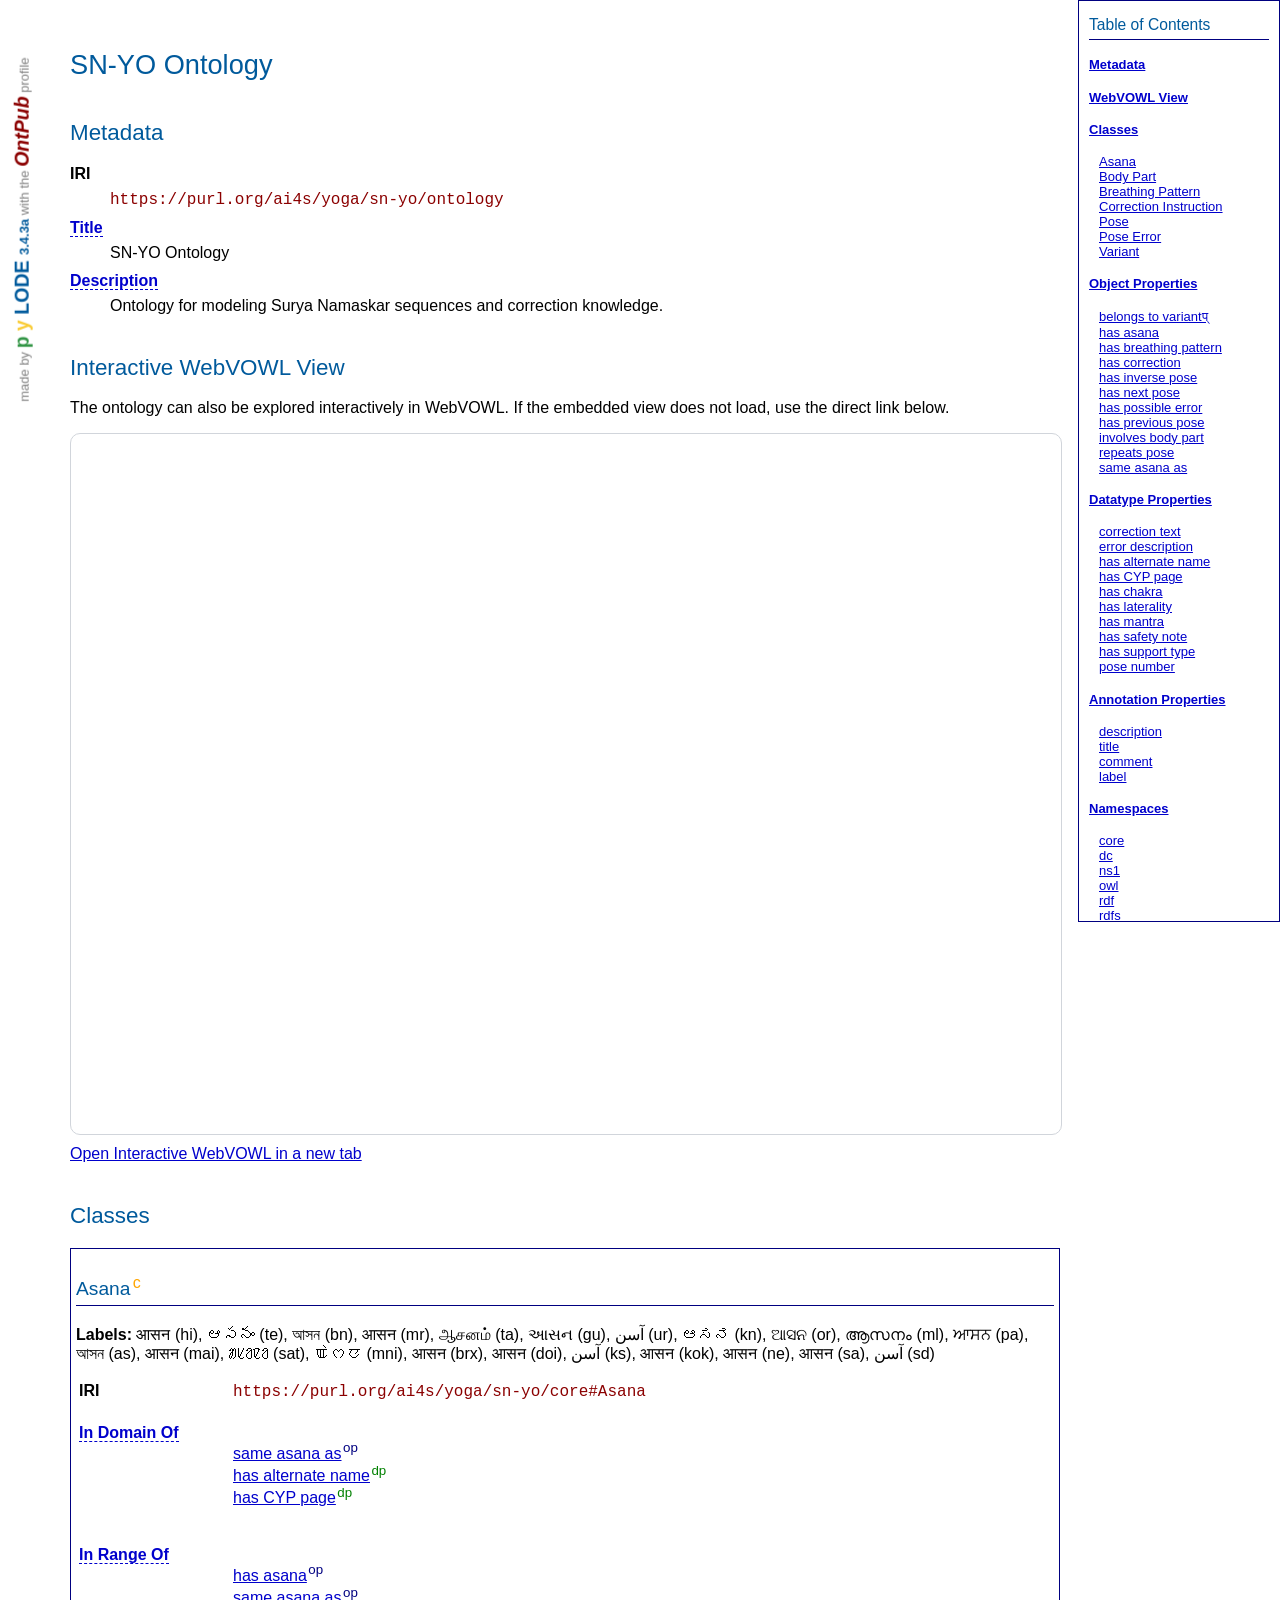
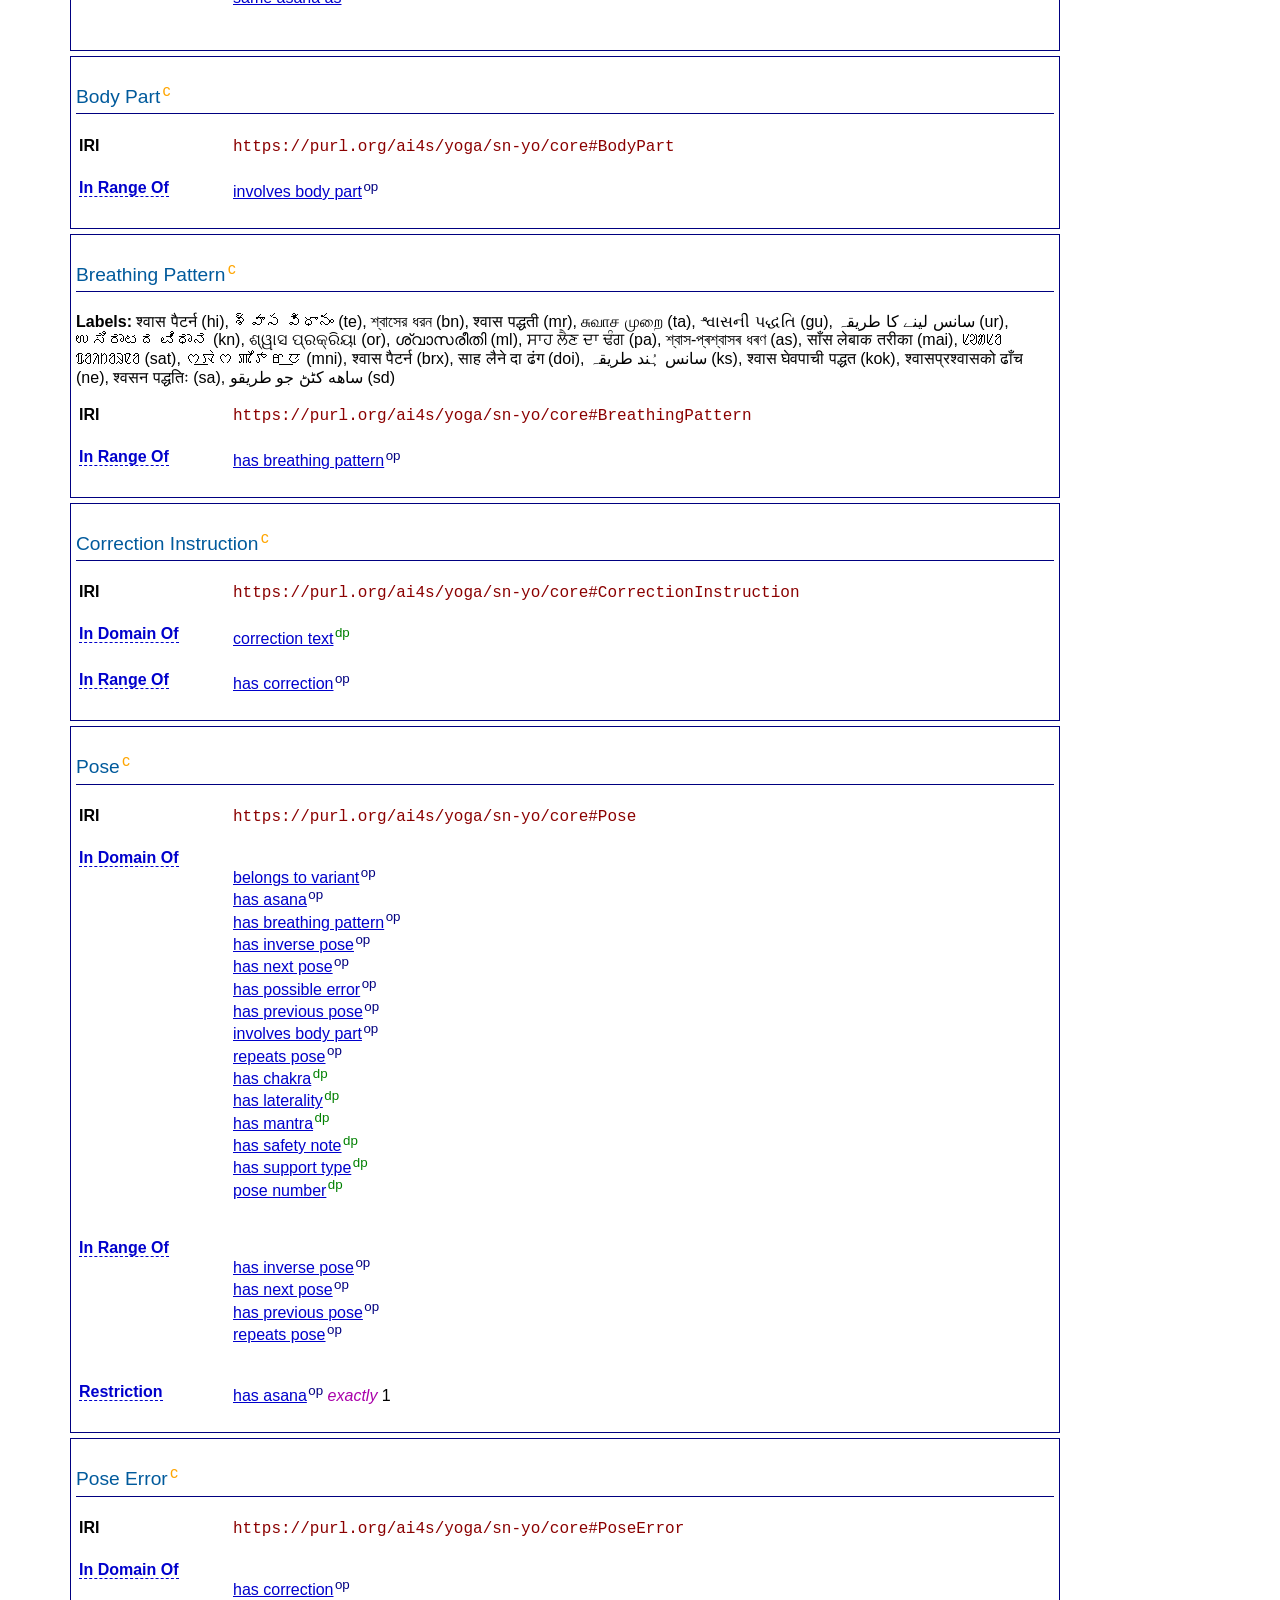
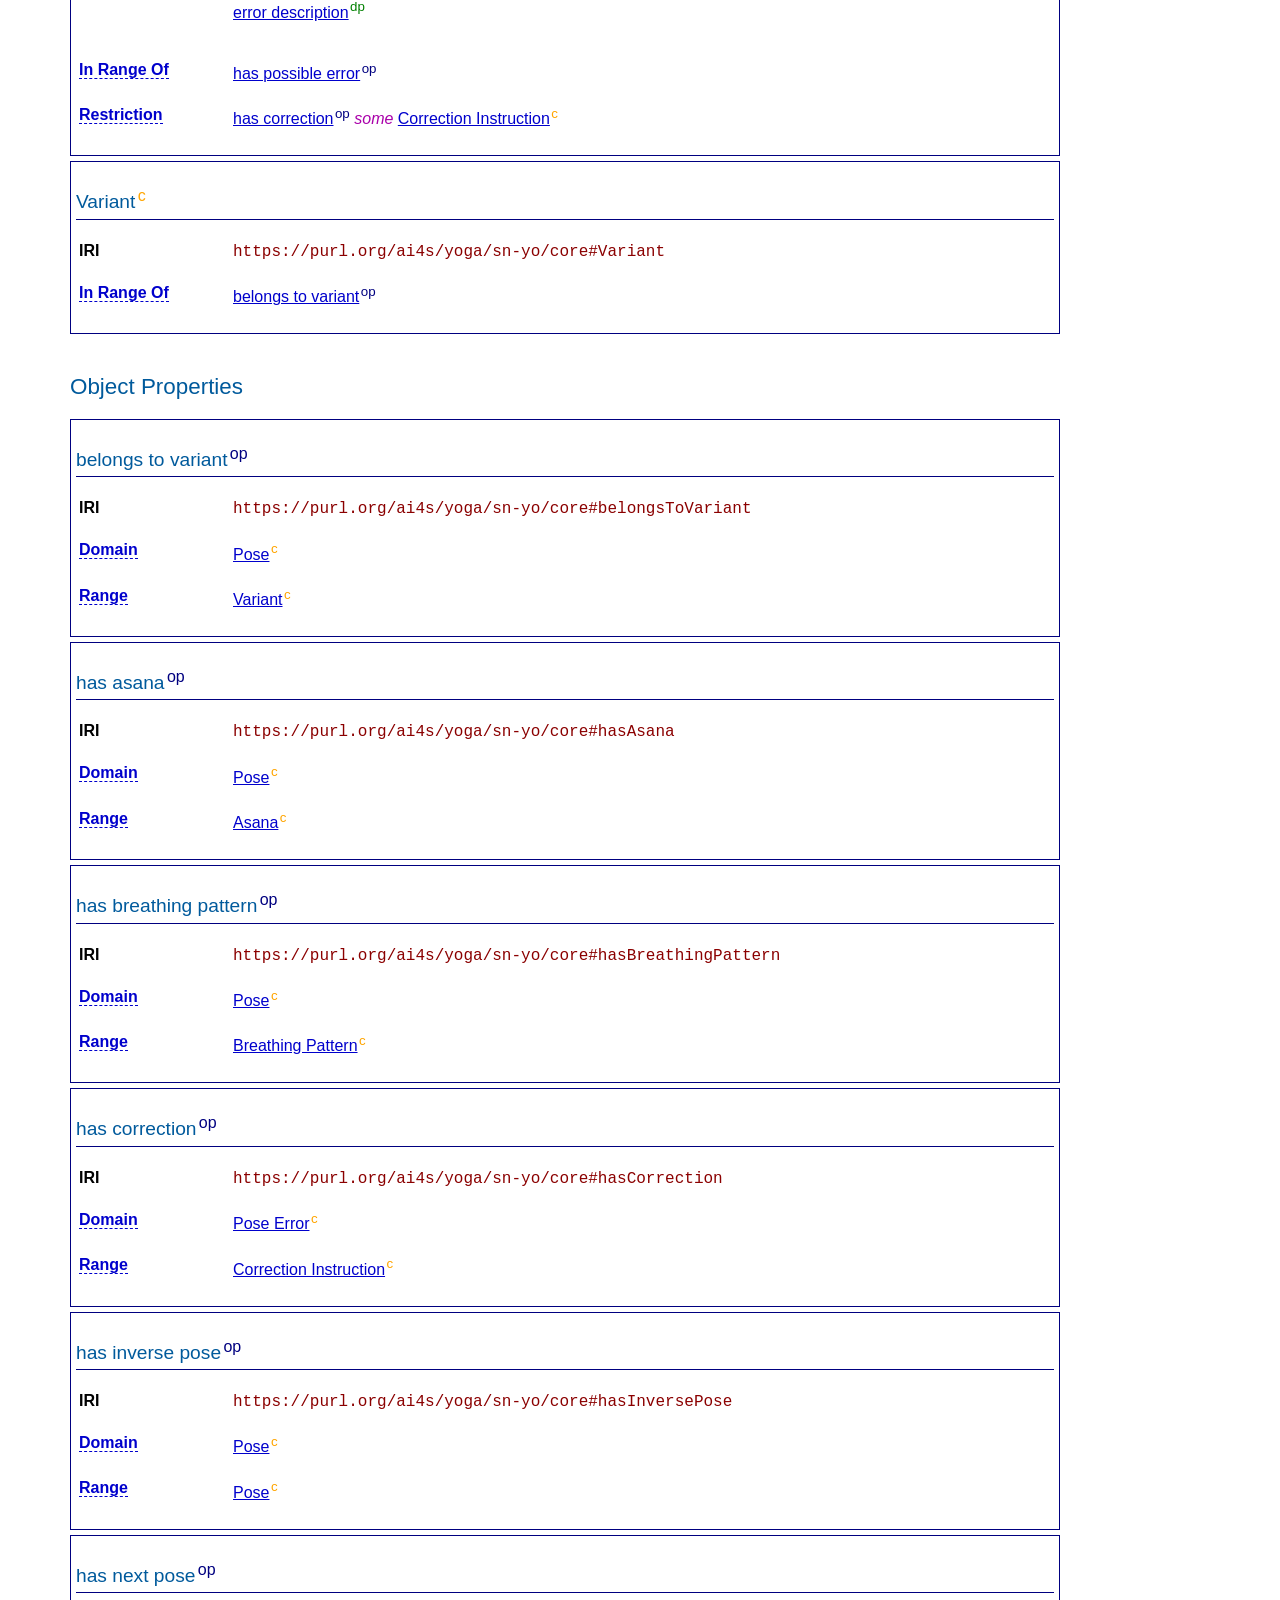
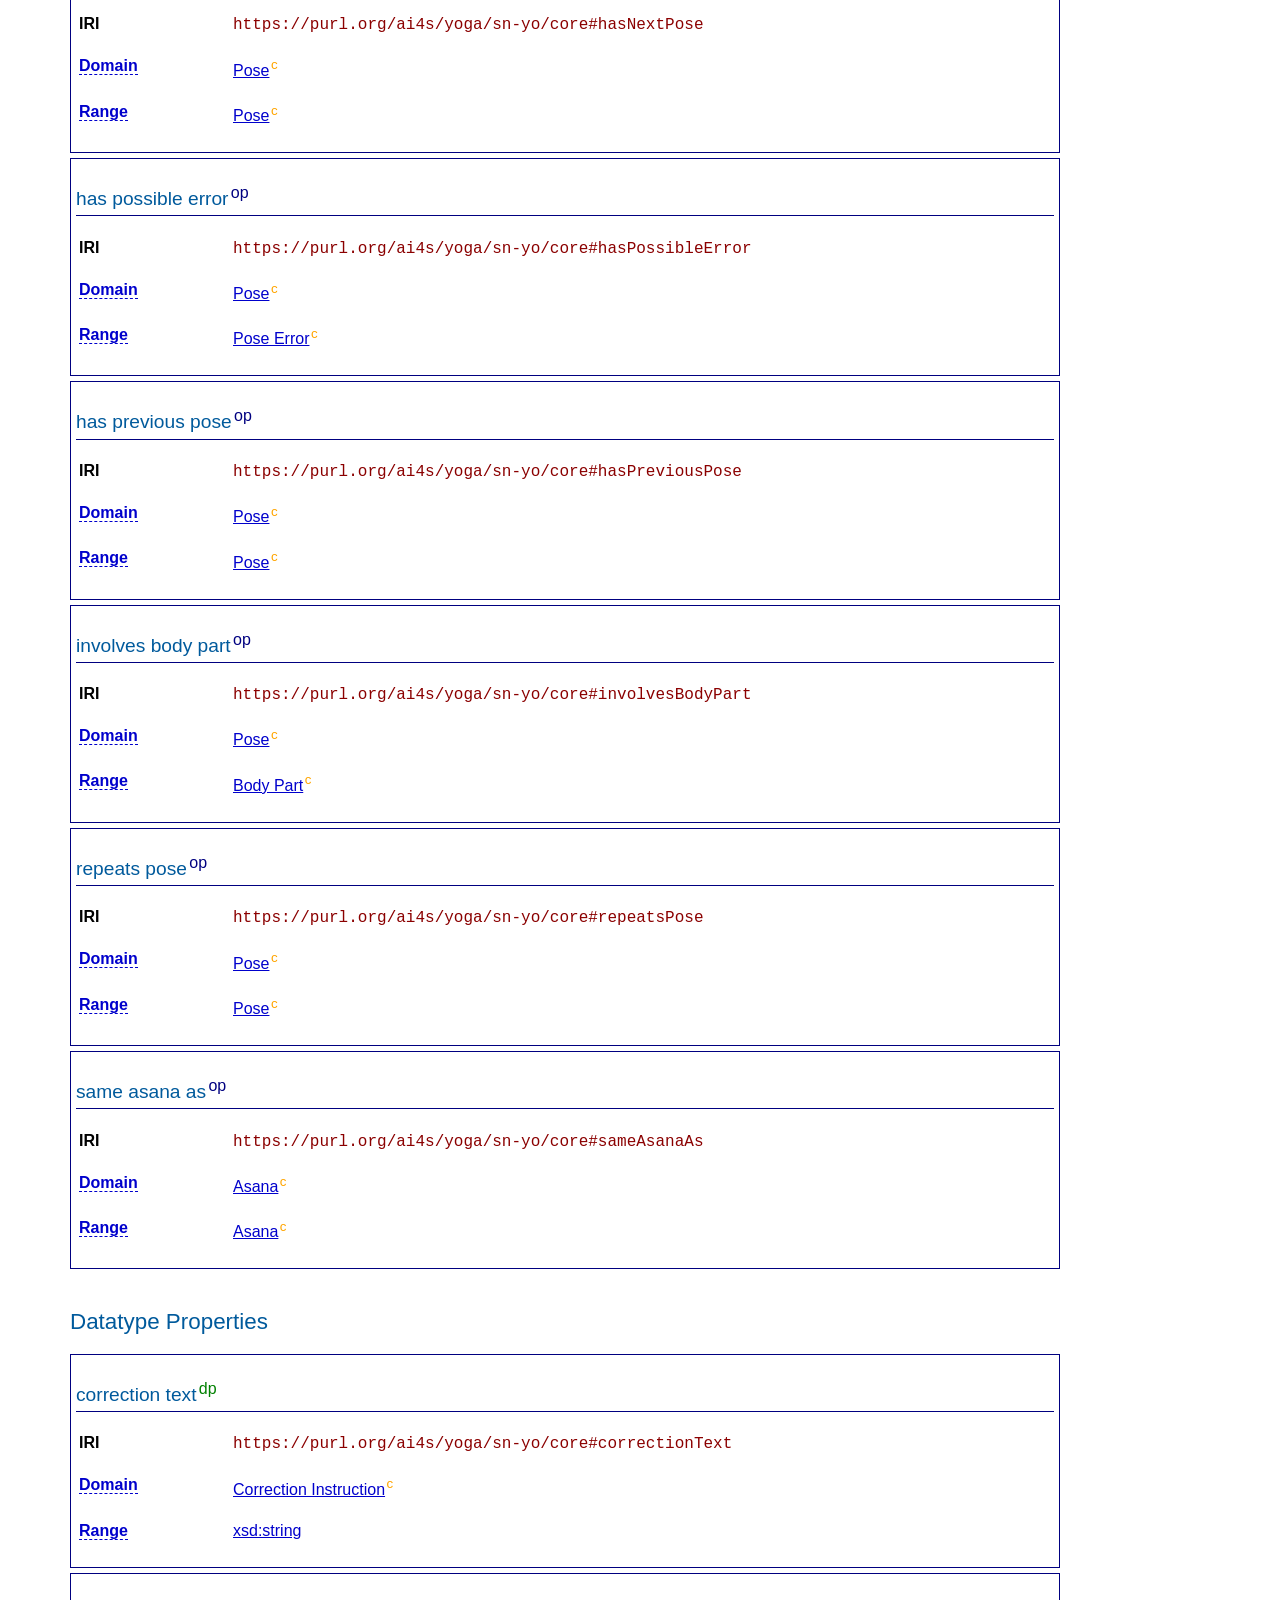
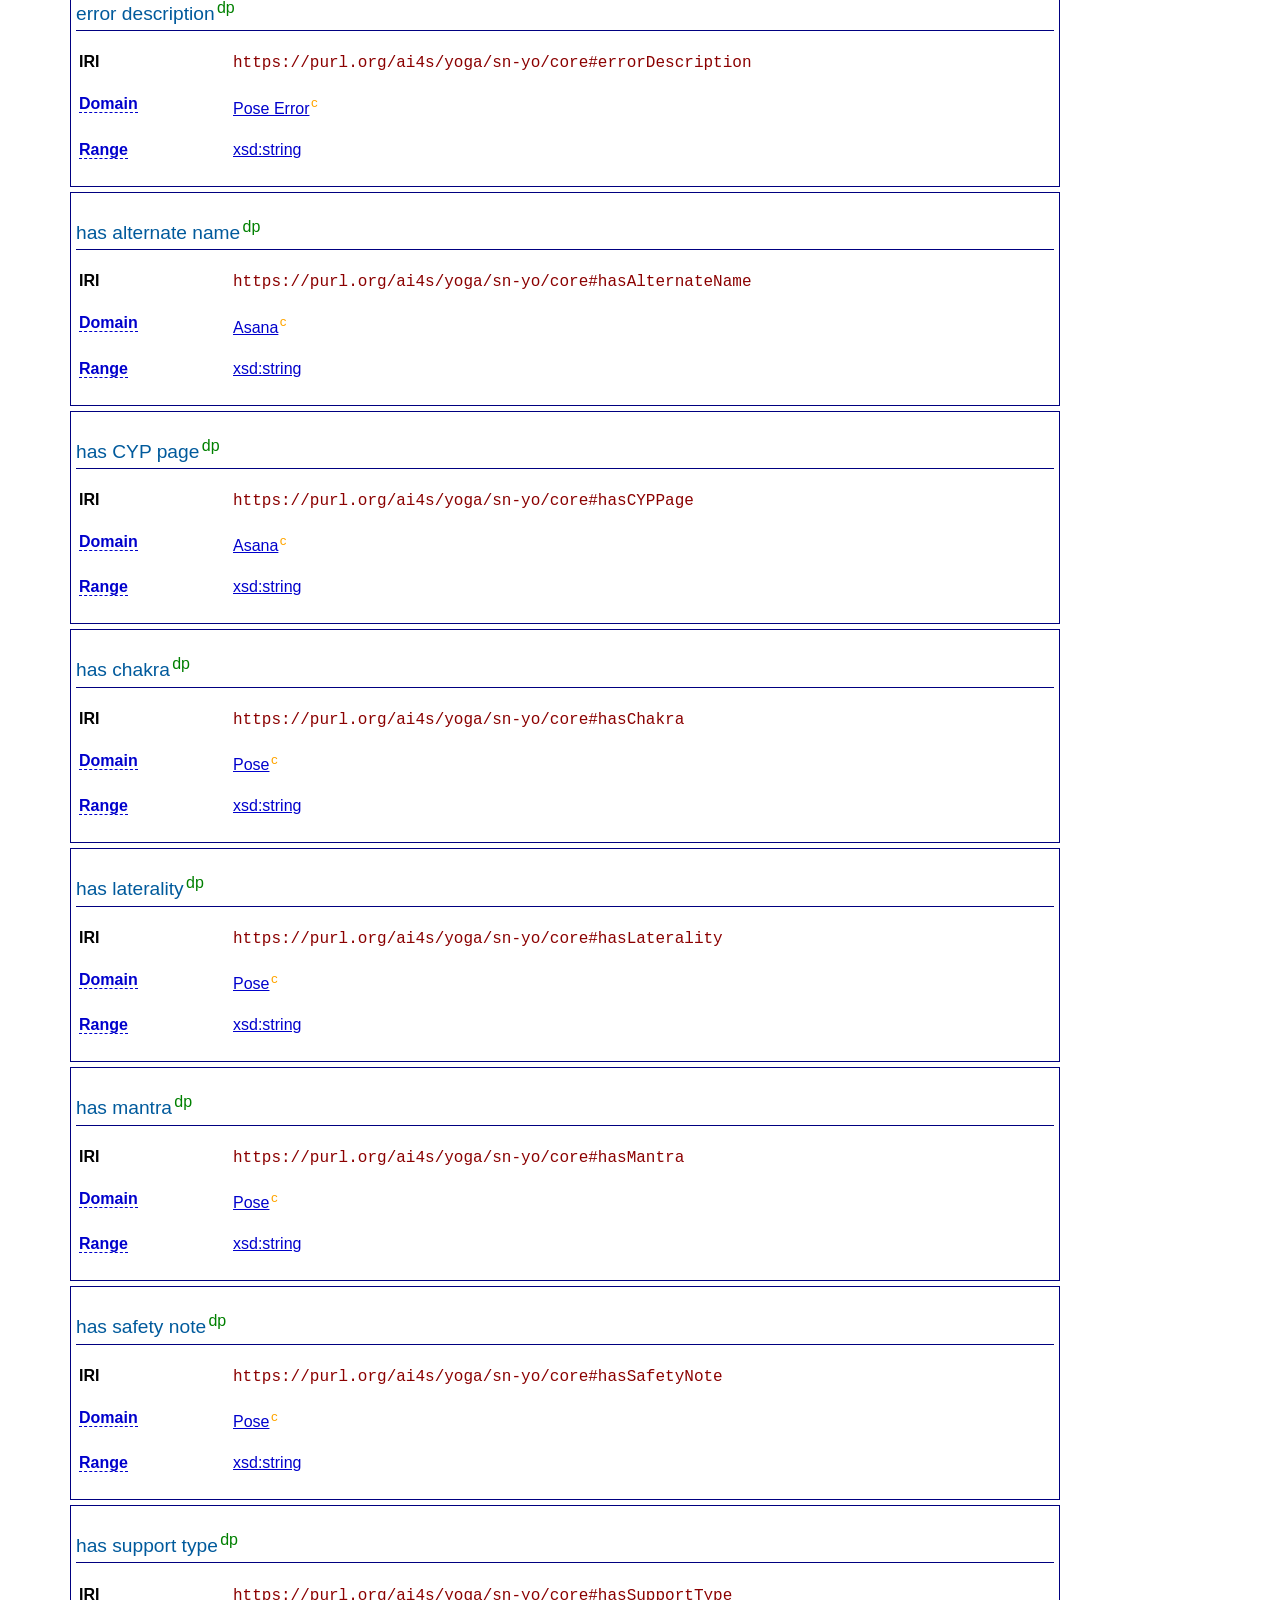
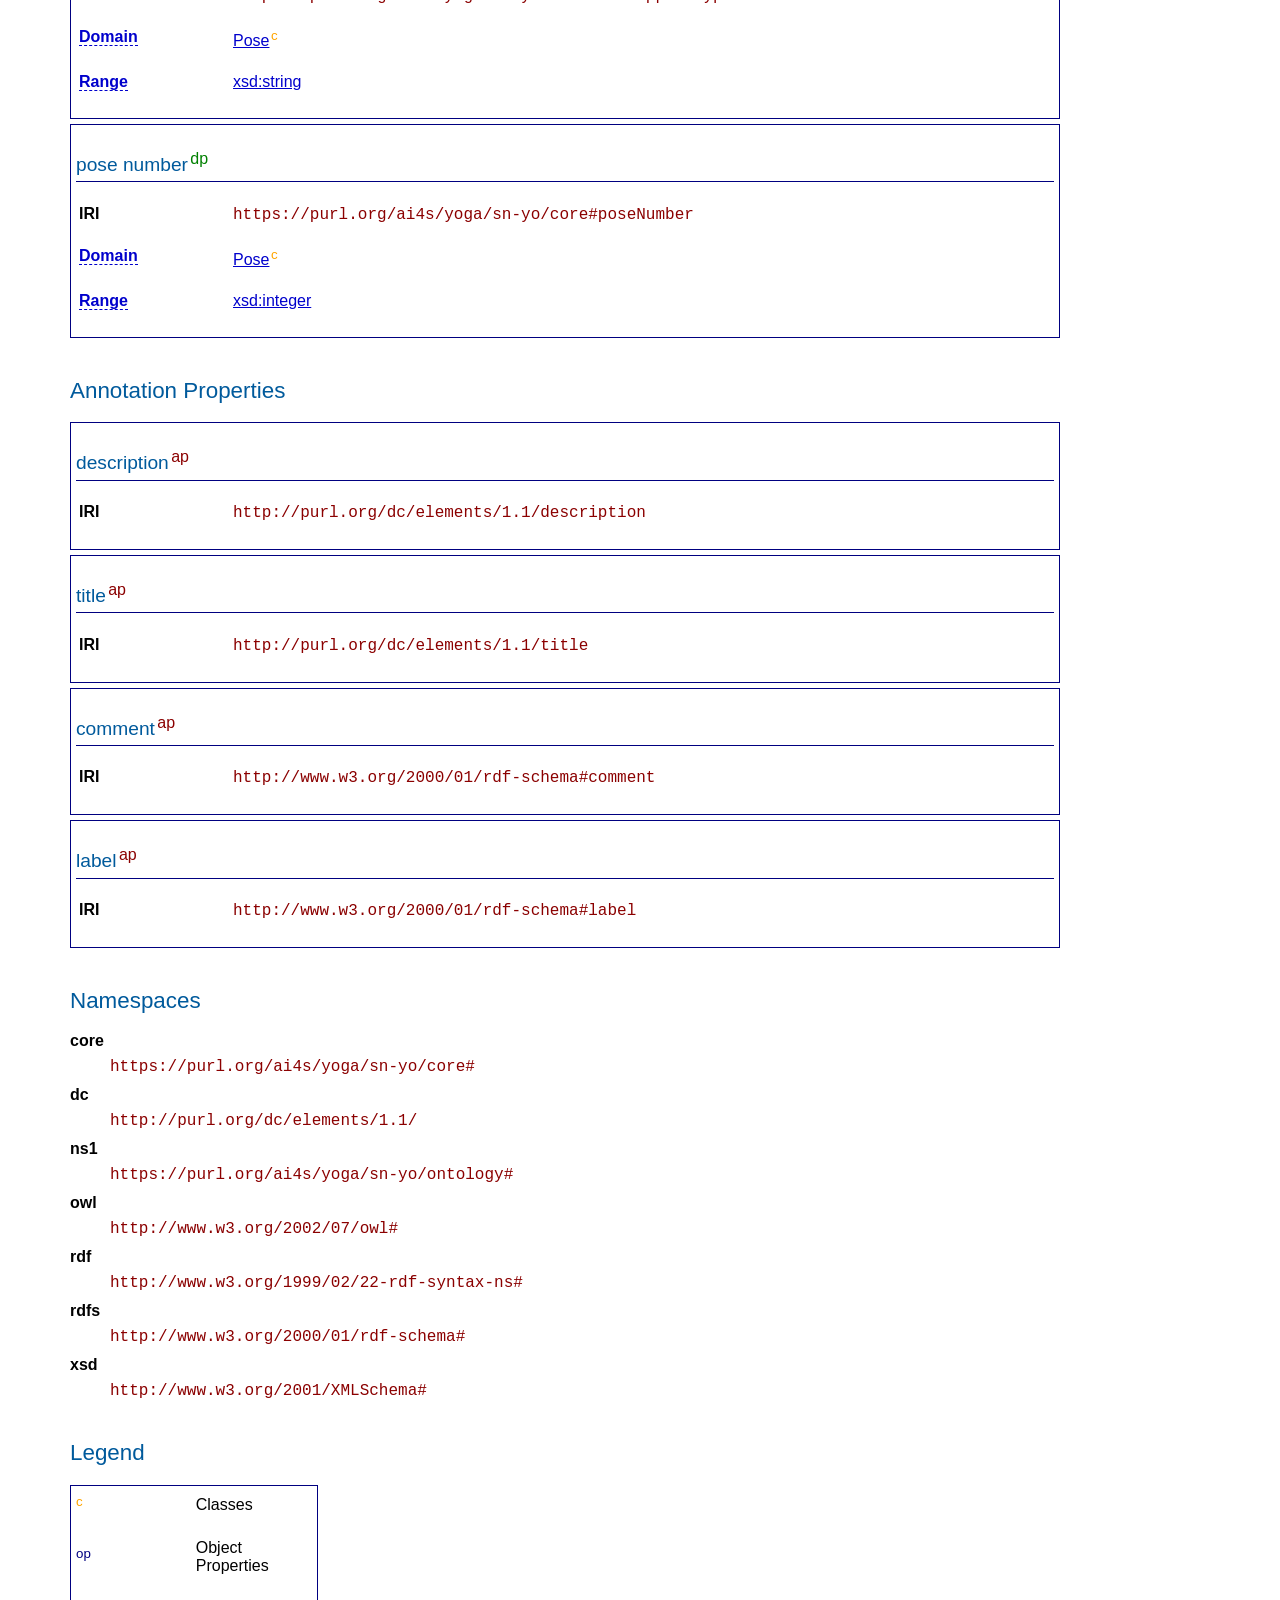
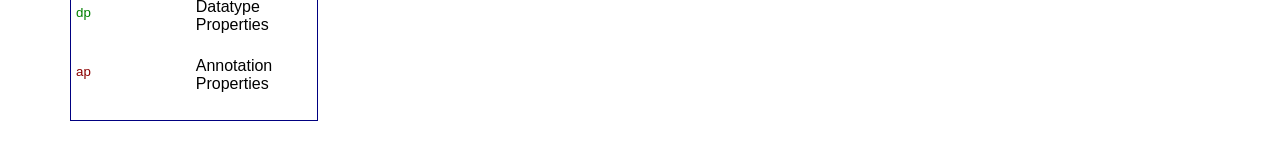
==== commit 8dfa2cba: "update iri" ====
--- a/docs/ontology-doc.html
+++ b/docs/ontology-doc.html
@@ -305,7 +305,7 @@
     <script id="schema.org" type="application/ld+json">
 [
   {
-    "@id": "https://ai4society.github.io/sn-yo/master",
+    "@id": "https://purl.org/ai4s/yoga/sn-yo/ontology",
     "@type": [
       "https://schema.org/DefinedTermSet"
     ],
@@ -334,7 +334,7 @@
               <strong>IRI</strong>
             </dt>
             <dd>
-              <code>https://ai4society.github.io/sn-yo/master</code>
+              <code>https://purl.org/ai4s/yoga/sn-yo/ontology</code>
             </dd>
           </div>
           <div>
@@ -359,12 +359,12 @@
         </p>
         <div class="webvowl-box">
         <iframe
-          src="https://service.tib.eu/webvowl/#iri=https://ai4society.github.io/sn-yo/models/master.owl"
+          src="https://service.tib.eu/webvowl/#iri=https://purl.org/ai4s/yoga/sn-yo/ontology"
           title="WebVOWL Ontology Visualization">
         </iframe>
         </div>
       <p class="webvowl-note">
-      <a href="https://service.tib.eu/webvowl/#iri=https://ai4society.github.io/sn-yo/models/master.owl" target="_blank">
+      <a href="https://service.tib.eu/webvowl/#iri=https://purl.org/ai4s/yoga/sn-yo/ontology" target="_blank">
         Open Interactive WebVOWL in a new tab
       </a>
       </p>
@@ -380,7 +380,7 @@
             <tr>
               <th>IRI</th>
               <td>
-                <code>https://ai4society.github.io/sn-yo/core#Asana</code>
+                <code>https://purl.org/ai4s/yoga/sn-yo/core#Asana</code>
               </td>
             </tr>
             <tr>
@@ -391,19 +391,19 @@
                 <ul>
                   <li>
                     <span>
-                      <a href="https://ai4society.github.io/sn-yo/core#sameAsanaAs">same asana as</a>
-                      <sup class="sup-op" title="OWL Object Property">op</sup>
-                    </span>
-                  </li>
-                  <li>
-                    <span>
-                      <a href="https://ai4society.github.io/sn-yo/core#hasAlternateName">has alternate name</a>
+                      <a href="https://purl.org/ai4s/yoga/sn-yo/core#sameAsanaAs">same asana as</a>
+                      <sup class="sup-op" title="OWL Object Property">op</sup>
+                    </span>
+                  </li>
+                  <li>
+                    <span>
+                      <a href="https://purl.org/ai4s/yoga/sn-yo/core#hasAlternateName">has alternate name</a>
                       <sup class="sup-dp" title="OWL Datatype Property">dp</sup>
                     </span>
                   </li>
                   <li>
                     <span>
-                      <a href="https://ai4society.github.io/sn-yo/core#hasCYPPage">has CYP page</a>
+                      <a href="https://purl.org/ai4s/yoga/sn-yo/core#hasCYPPage">has CYP page</a>
                       <sup class="sup-dp" title="OWL Datatype Property">dp</sup>
                     </span>
                   </li>
@@ -418,13 +418,13 @@
                 <ul>
                   <li>
                     <span>
-                      <a href="https://ai4society.github.io/sn-yo/core#hasAsana">has asana</a>
-                      <sup class="sup-op" title="OWL Object Property">op</sup>
-                    </span>
-                  </li>
-                  <li>
-                    <span>
-                      <a href="https://ai4society.github.io/sn-yo/core#sameAsanaAs">same asana as</a>
+                      <a href="https://purl.org/ai4s/yoga/sn-yo/core#hasAsana">has asana</a>
+                      <sup class="sup-op" title="OWL Object Property">op</sup>
+                    </span>
+                  </li>
+                  <li>
+                    <span>
+                      <a href="https://purl.org/ai4s/yoga/sn-yo/core#sameAsanaAs">same asana as</a>
                       <sup class="sup-op" title="OWL Object Property">op</sup>
                     </span>
                   </li>
@@ -441,7 +441,7 @@
             <tr>
               <th>IRI</th>
               <td>
-                <code>https://ai4society.github.io/sn-yo/core#BodyPart</code>
+                <code>https://purl.org/ai4s/yoga/sn-yo/core#BodyPart</code>
               </td>
             </tr>
             <tr>
@@ -450,7 +450,7 @@
               </th>
               <td>
                 <span>
-                  <a href="https://ai4society.github.io/sn-yo/core#involvesBodyPart">involves body part</a>
+                  <a href="https://purl.org/ai4s/yoga/sn-yo/core#involvesBodyPart">involves body part</a>
                   <sup class="sup-op" title="OWL Object Property">op</sup>
                 </span>
               </td>
@@ -466,7 +466,7 @@
             <tr>
               <th>IRI</th>
               <td>
-                <code>https://ai4society.github.io/sn-yo/core#BreathingPattern</code>
+                <code>https://purl.org/ai4s/yoga/sn-yo/core#BreathingPattern</code>
               </td>
             </tr>
             <tr>
@@ -475,7 +475,7 @@
               </th>
               <td>
                 <span>
-                  <a href="https://ai4society.github.io/sn-yo/core#hasBreathingPattern">has breathing pattern</a>
+                  <a href="https://purl.org/ai4s/yoga/sn-yo/core#hasBreathingPattern">has breathing pattern</a>
                   <sup class="sup-op" title="OWL Object Property">op</sup>
                 </span>
               </td>
@@ -490,7 +490,7 @@
             <tr>
               <th>IRI</th>
               <td>
-                <code>https://ai4society.github.io/sn-yo/core#CorrectionInstruction</code>
+                <code>https://purl.org/ai4s/yoga/sn-yo/core#CorrectionInstruction</code>
               </td>
             </tr>
             <tr>
@@ -499,7 +499,7 @@
               </th>
               <td>
                 <span>
-                  <a href="https://ai4society.github.io/sn-yo/core#correctionText">correction text</a>
+                  <a href="https://purl.org/ai4s/yoga/sn-yo/core#correctionText">correction text</a>
                   <sup class="sup-dp" title="OWL Datatype Property">dp</sup>
                 </span>
               </td>
@@ -510,7 +510,7 @@
               </th>
               <td>
                 <span>
-                  <a href="https://ai4society.github.io/sn-yo/core#hasCorrection">has correction</a>
+                  <a href="https://purl.org/ai4s/yoga/sn-yo/core#hasCorrection">has correction</a>
                   <sup class="sup-op" title="OWL Object Property">op</sup>
                 </span>
               </td>
@@ -525,7 +525,7 @@
             <tr>
               <th>IRI</th>
               <td>
-                <code>https://ai4society.github.io/sn-yo/core#Pose</code>
+                <code>https://purl.org/ai4s/yoga/sn-yo/core#Pose</code>
               </td>
             </tr>
             <tr>
@@ -536,91 +536,91 @@
                 <ul>
                   <li>
                     <span>
-                      <a href="https://ai4society.github.io/sn-yo/core#belongsToVariant">belongs to variant</a>
-                      <sup class="sup-op" title="OWL Object Property">op</sup>
-                    </span>
-                  </li>
-                  <li>
-                    <span>
-                      <a href="https://ai4society.github.io/sn-yo/core#hasAsana">has asana</a>
-                      <sup class="sup-op" title="OWL Object Property">op</sup>
-                    </span>
-                  </li>
-                  <li>
-                    <span>
-                      <a href="https://ai4society.github.io/sn-yo/core#hasBreathingPattern">has breathing pattern</a>
-                      <sup class="sup-op" title="OWL Object Property">op</sup>
-                    </span>
-                  </li>
-                  <li>
-                    <span>
-                      <a href="https://ai4society.github.io/sn-yo/core#hasInversePose">has inverse pose</a>
-                      <sup class="sup-op" title="OWL Object Property">op</sup>
-                    </span>
-                  </li>
-                  <li>
-                    <span>
-                      <a href="https://ai4society.github.io/sn-yo/core#hasNextPose">has next pose</a>
-                      <sup class="sup-op" title="OWL Object Property">op</sup>
-                    </span>
-                  </li>
-                  <li>
-                    <span>
-                      <a href="https://ai4society.github.io/sn-yo/core#hasPossibleError">has possible error</a>
-                      <sup class="sup-op" title="OWL Object Property">op</sup>
-                    </span>
-                  </li>
-                  <li>
-                    <span>
-                      <a href="https://ai4society.github.io/sn-yo/core#hasPreviousPose">has previous pose</a>
-                      <sup class="sup-op" title="OWL Object Property">op</sup>
-                    </span>
-                  </li>
-                  <li>
-                    <span>
-                      <a href="https://ai4society.github.io/sn-yo/core#involvesBodyPart">involves body part</a>
-                      <sup class="sup-op" title="OWL Object Property">op</sup>
-                    </span>
-                  </li>
-                  <li>
-                    <span>
-                      <a href="https://ai4society.github.io/sn-yo/core#repeatsPose">repeats pose</a>
-                      <sup class="sup-op" title="OWL Object Property">op</sup>
-                    </span>
-                  </li>
-                  <li>
-                    <span>
-                      <a href="https://ai4society.github.io/sn-yo/core#hasChakra">has chakra</a>
+                      <a href="https://purl.org/ai4s/yoga/sn-yo/core#belongsToVariant">belongs to variant</a>
+                      <sup class="sup-op" title="OWL Object Property">op</sup>
+                    </span>
+                  </li>
+                  <li>
+                    <span>
+                      <a href="https://purl.org/ai4s/yoga/sn-yo/core#hasAsana">has asana</a>
+                      <sup class="sup-op" title="OWL Object Property">op</sup>
+                    </span>
+                  </li>
+                  <li>
+                    <span>
+                      <a href="https://purl.org/ai4s/yoga/sn-yo/core#hasBreathingPattern">has breathing pattern</a>
+                      <sup class="sup-op" title="OWL Object Property">op</sup>
+                    </span>
+                  </li>
+                  <li>
+                    <span>
+                      <a href="https://purl.org/ai4s/yoga/sn-yo/core#hasInversePose">has inverse pose</a>
+                      <sup class="sup-op" title="OWL Object Property">op</sup>
+                    </span>
+                  </li>
+                  <li>
+                    <span>
+                      <a href="https://purl.org/ai4s/yoga/sn-yo/core#hasNextPose">has next pose</a>
+                      <sup class="sup-op" title="OWL Object Property">op</sup>
+                    </span>
+                  </li>
+                  <li>
+                    <span>
+                      <a href="https://purl.org/ai4s/yoga/sn-yo/core#hasPossibleError">has possible error</a>
+                      <sup class="sup-op" title="OWL Object Property">op</sup>
+                    </span>
+                  </li>
+                  <li>
+                    <span>
+                      <a href="https://purl.org/ai4s/yoga/sn-yo/core#hasPreviousPose">has previous pose</a>
+                      <sup class="sup-op" title="OWL Object Property">op</sup>
+                    </span>
+                  </li>
+                  <li>
+                    <span>
+                      <a href="https://purl.org/ai4s/yoga/sn-yo/core#involvesBodyPart">involves body part</a>
+                      <sup class="sup-op" title="OWL Object Property">op</sup>
+                    </span>
+                  </li>
+                  <li>
+                    <span>
+                      <a href="https://purl.org/ai4s/yoga/sn-yo/core#repeatsPose">repeats pose</a>
+                      <sup class="sup-op" title="OWL Object Property">op</sup>
+                    </span>
+                  </li>
+                  <li>
+                    <span>
+                      <a href="https://purl.org/ai4s/yoga/sn-yo/core#hasChakra">has chakra</a>
                       <sup class="sup-dp" title="OWL Datatype Property">dp</sup>
                     </span>
                   </li>
                   <li>
                     <span>
-                      <a href="https://ai4society.github.io/sn-yo/core#hasLaterality">has laterality</a>
+                      <a href="https://purl.org/ai4s/yoga/sn-yo/core#hasLaterality">has laterality</a>
                       <sup class="sup-dp" title="OWL Datatype Property">dp</sup>
                     </span>
                   </li>
                   <li>
                     <span>
-                      <a href="https://ai4society.github.io/sn-yo/core#hasMantra">has mantra</a>
+                      <a href="https://purl.org/ai4s/yoga/sn-yo/core#hasMantra">has mantra</a>
                       <sup class="sup-dp" title="OWL Datatype Property">dp</sup>
                     </span>
                   </li>
                   <li>
                     <span>
-                      <a href="https://ai4society.github.io/sn-yo/core#hasSafetyNote">has safety note</a>
+                      <a href="https://purl.org/ai4s/yoga/sn-yo/core#hasSafetyNote">has safety note</a>
                       <sup class="sup-dp" title="OWL Datatype Property">dp</sup>
                     </span>
                   </li>
                   <li>
                     <span>
-                      <a href="https://ai4society.github.io/sn-yo/core#hasSupportType">has support type</a>
+                      <a href="https://purl.org/ai4s/yoga/sn-yo/core#hasSupportType">has support type</a>
                       <sup class="sup-dp" title="OWL Datatype Property">dp</sup>
                     </span>
                   </li>
                   <li>
                     <span>
-                      <a href="https://ai4society.github.io/sn-yo/core#poseNumber">pose number</a>
+                      <a href="https://purl.org/ai4s/yoga/sn-yo/core#poseNumber">pose number</a>
                       <sup class="sup-dp" title="OWL Datatype Property">dp</sup>
                     </span>
                   </li>
@@ -635,25 +635,25 @@
                 <ul>
                   <li>
                     <span>
-                      <a href="https://ai4society.github.io/sn-yo/core#hasInversePose">has inverse pose</a>
-                      <sup class="sup-op" title="OWL Object Property">op</sup>
-                    </span>
-                  </li>
-                  <li>
-                    <span>
-                      <a href="https://ai4society.github.io/sn-yo/core#hasNextPose">has next pose</a>
-                      <sup class="sup-op" title="OWL Object Property">op</sup>
-                    </span>
-                  </li>
-                  <li>
-                    <span>
-                      <a href="https://ai4society.github.io/sn-yo/core#hasPreviousPose">has previous pose</a>
-                      <sup class="sup-op" title="OWL Object Property">op</sup>
-                    </span>
-                  </li>
-                  <li>
-                    <span>
-                      <a href="https://ai4society.github.io/sn-yo/core#repeatsPose">repeats pose</a>
+                      <a href="https://purl.org/ai4s/yoga/sn-yo/core#hasInversePose">has inverse pose</a>
+                      <sup class="sup-op" title="OWL Object Property">op</sup>
+                    </span>
+                  </li>
+                  <li>
+                    <span>
+                      <a href="https://purl.org/ai4s/yoga/sn-yo/core#hasNextPose">has next pose</a>
+                      <sup class="sup-op" title="OWL Object Property">op</sup>
+                    </span>
+                  </li>
+                  <li>
+                    <span>
+                      <a href="https://purl.org/ai4s/yoga/sn-yo/core#hasPreviousPose">has previous pose</a>
+                      <sup class="sup-op" title="OWL Object Property">op</sup>
+                    </span>
+                  </li>
+                  <li>
+                    <span>
+                      <a href="https://purl.org/ai4s/yoga/sn-yo/core#repeatsPose">repeats pose</a>
                       <sup class="sup-op" title="OWL Object Property">op</sup>
                     </span>
                   </li>
@@ -668,7 +668,7 @@
                 <span>
                   <span>
                     <span>
-                      <a href="https://ai4society.github.io/sn-yo/core#hasAsana">has asana</a>
+                      <a href="https://purl.org/ai4s/yoga/sn-yo/core#hasAsana">has asana</a>
                       <sup class="sup-op" title="OWL Object Property">op</sup>
                     </span>
                     <span>
@@ -689,7 +689,7 @@
             <tr>
               <th>IRI</th>
               <td>
-                <code>https://ai4society.github.io/sn-yo/core#PoseError</code>
+                <code>https://purl.org/ai4s/yoga/sn-yo/core#PoseError</code>
               </td>
             </tr>
             <tr>
@@ -700,13 +700,13 @@
                 <ul>
                   <li>
                     <span>
-                      <a href="https://ai4society.github.io/sn-yo/core#hasCorrection">has correction</a>
-                      <sup class="sup-op" title="OWL Object Property">op</sup>
-                    </span>
-                  </li>
-                  <li>
-                    <span>
-                      <a href="https://ai4society.github.io/sn-yo/core#errorDescription">error description</a>
+                      <a href="https://purl.org/ai4s/yoga/sn-yo/core#hasCorrection">has correction</a>
+                      <sup class="sup-op" title="OWL Object Property">op</sup>
+                    </span>
+                  </li>
+                  <li>
+                    <span>
+                      <a href="https://purl.org/ai4s/yoga/sn-yo/core#errorDescription">error description</a>
                       <sup class="sup-dp" title="OWL Datatype Property">dp</sup>
                     </span>
                   </li>
@@ -719,7 +719,7 @@
               </th>
               <td>
                 <span>
-                  <a href="https://ai4society.github.io/sn-yo/core#hasPossibleError">has possible error</a>
+                  <a href="https://purl.org/ai4s/yoga/sn-yo/core#hasPossibleError">has possible error</a>
                   <sup class="sup-op" title="OWL Object Property">op</sup>
                 </span>
               </td>
@@ -732,14 +732,14 @@
                 <span>
                   <span>
                     <span>
-                      <a href="https://ai4society.github.io/sn-yo/core#hasCorrection">has correction</a>
+                      <a href="https://purl.org/ai4s/yoga/sn-yo/core#hasCorrection">has correction</a>
                       <sup class="sup-op" title="OWL Object Property">op</sup>
                     </span>
                     <span>
                       <span class="cardinality">some</span>
                       <span>
                         <span>
-                          <a href="https://ai4society.github.io/sn-yo/core#CorrectionInstruction">Correction Instruction</a>
+                          <a href="https://purl.org/ai4s/yoga/sn-yo/core#CorrectionInstruction">Correction Instruction</a>
                           <sup class="sup-c" title="OWL/RDFS Class">c</sup>
                         </span>
                       </span>
@@ -758,7 +758,7 @@
             <tr>
               <th>IRI</th>
               <td>
-                <code>https://ai4society.github.io/sn-yo/core#Variant</code>
+                <code>https://purl.org/ai4s/yoga/sn-yo/core#Variant</code>
               </td>
             </tr>
             <tr>
@@ -767,7 +767,7 @@
               </th>
               <td>
                 <span>
-                  <a href="https://ai4society.github.io/sn-yo/core#belongsToVariant">belongs to variant</a>
+                  <a href="https://purl.org/ai4s/yoga/sn-yo/core#belongsToVariant">belongs to variant</a>
                   <sup class="sup-op" title="OWL Object Property">op</sup>
                 </span>
               </td>
@@ -785,27 +785,27 @@
             <tr>
               <th>IRI</th>
               <td>
-                <code>https://ai4society.github.io/sn-yo/core#belongsToVariant</code>
-              </td>
-            </tr>
-            <tr>
-              <th>
-                <a class="hover_property" href="http://www.w3.org/2000/01/rdf-schema#domain" title="A domain of the subject property. Defined in The RDF Schema vocabulary (RDFS)">Domain</a>
-              </th>
-              <td>
-                <span>
-                  <a href="https://ai4society.github.io/sn-yo/core#Pose">Pose</a>
-                  <sup class="sup-c" title="OWL/RDFS Class">c</sup>
-                </span>
-              </td>
-            </tr>
-            <tr>
-              <th>
-                <a class="hover_property" href="http://www.w3.org/2000/01/rdf-schema#range" title="A range of the subject property. Defined in The RDF Schema vocabulary (RDFS)">Range</a>
-              </th>
-              <td>
-                <span>
-                  <a href="https://ai4society.github.io/sn-yo/core#Variant">Variant</a>
+                <code>https://purl.org/ai4s/yoga/sn-yo/core#belongsToVariant</code>
+              </td>
+            </tr>
+            <tr>
+              <th>
+                <a class="hover_property" href="http://www.w3.org/2000/01/rdf-schema#domain" title="A domain of the subject property. Defined in The RDF Schema vocabulary (RDFS)">Domain</a>
+              </th>
+              <td>
+                <span>
+                  <a href="https://purl.org/ai4s/yoga/sn-yo/core#Pose">Pose</a>
+                  <sup class="sup-c" title="OWL/RDFS Class">c</sup>
+                </span>
+              </td>
+            </tr>
+            <tr>
+              <th>
+                <a class="hover_property" href="http://www.w3.org/2000/01/rdf-schema#range" title="A range of the subject property. Defined in The RDF Schema vocabulary (RDFS)">Range</a>
+              </th>
+              <td>
+                <span>
+                  <a href="https://purl.org/ai4s/yoga/sn-yo/core#Variant">Variant</a>
                   <sup class="sup-c" title="OWL/RDFS Class">c</sup>
                 </span>
               </td>
@@ -820,27 +820,27 @@
             <tr>
               <th>IRI</th>
               <td>
-                <code>https://ai4society.github.io/sn-yo/core#hasAsana</code>
-              </td>
-            </tr>
-            <tr>
-              <th>
-                <a class="hover_property" href="http://www.w3.org/2000/01/rdf-schema#domain" title="A domain of the subject property. Defined in The RDF Schema vocabulary (RDFS)">Domain</a>
-              </th>
-              <td>
-                <span>
-                  <a href="https://ai4society.github.io/sn-yo/core#Pose">Pose</a>
-                  <sup class="sup-c" title="OWL/RDFS Class">c</sup>
-                </span>
-              </td>
-            </tr>
-            <tr>
-              <th>
-                <a class="hover_property" href="http://www.w3.org/2000/01/rdf-schema#range" title="A range of the subject property. Defined in The RDF Schema vocabulary (RDFS)">Range</a>
-              </th>
-              <td>
-                <span>
-                  <a href="https://ai4society.github.io/sn-yo/core#Asana">Asana</a>
+                <code>https://purl.org/ai4s/yoga/sn-yo/core#hasAsana</code>
+              </td>
+            </tr>
+            <tr>
+              <th>
+                <a class="hover_property" href="http://www.w3.org/2000/01/rdf-schema#domain" title="A domain of the subject property. Defined in The RDF Schema vocabulary (RDFS)">Domain</a>
+              </th>
+              <td>
+                <span>
+                  <a href="https://purl.org/ai4s/yoga/sn-yo/core#Pose">Pose</a>
+                  <sup class="sup-c" title="OWL/RDFS Class">c</sup>
+                </span>
+              </td>
+            </tr>
+            <tr>
+              <th>
+                <a class="hover_property" href="http://www.w3.org/2000/01/rdf-schema#range" title="A range of the subject property. Defined in The RDF Schema vocabulary (RDFS)">Range</a>
+              </th>
+              <td>
+                <span>
+                  <a href="https://purl.org/ai4s/yoga/sn-yo/core#Asana">Asana</a>
                   <sup class="sup-c" title="OWL/RDFS Class">c</sup>
                 </span>
               </td>
@@ -855,27 +855,27 @@
             <tr>
               <th>IRI</th>
               <td>
-                <code>https://ai4society.github.io/sn-yo/core#hasBreathingPattern</code>
-              </td>
-            </tr>
-            <tr>
-              <th>
-                <a class="hover_property" href="http://www.w3.org/2000/01/rdf-schema#domain" title="A domain of the subject property. Defined in The RDF Schema vocabulary (RDFS)">Domain</a>
-              </th>
-              <td>
-                <span>
-                  <a href="https://ai4society.github.io/sn-yo/core#Pose">Pose</a>
-                  <sup class="sup-c" title="OWL/RDFS Class">c</sup>
-                </span>
-              </td>
-            </tr>
-            <tr>
-              <th>
-                <a class="hover_property" href="http://www.w3.org/2000/01/rdf-schema#range" title="A range of the subject property. Defined in The RDF Schema vocabulary (RDFS)">Range</a>
-              </th>
-              <td>
-                <span>
-                  <a href="https://ai4society.github.io/sn-yo/core#BreathingPattern">Breathing Pattern</a>
+                <code>https://purl.org/ai4s/yoga/sn-yo/core#hasBreathingPattern</code>
+              </td>
+            </tr>
+            <tr>
+              <th>
+                <a class="hover_property" href="http://www.w3.org/2000/01/rdf-schema#domain" title="A domain of the subject property. Defined in The RDF Schema vocabulary (RDFS)">Domain</a>
+              </th>
+              <td>
+                <span>
+                  <a href="https://purl.org/ai4s/yoga/sn-yo/core#Pose">Pose</a>
+                  <sup class="sup-c" title="OWL/RDFS Class">c</sup>
+                </span>
+              </td>
+            </tr>
+            <tr>
+              <th>
+                <a class="hover_property" href="http://www.w3.org/2000/01/rdf-schema#range" title="A range of the subject property. Defined in The RDF Schema vocabulary (RDFS)">Range</a>
+              </th>
+              <td>
+                <span>
+                  <a href="https://purl.org/ai4s/yoga/sn-yo/core#BreathingPattern">Breathing Pattern</a>
                   <sup class="sup-c" title="OWL/RDFS Class">c</sup>
                 </span>
               </td>
@@ -890,27 +890,27 @@
             <tr>
               <th>IRI</th>
               <td>
-                <code>https://ai4society.github.io/sn-yo/core#hasCorrection</code>
-              </td>
-            </tr>
-            <tr>
-              <th>
-                <a class="hover_property" href="http://www.w3.org/2000/01/rdf-schema#domain" title="A domain of the subject property. Defined in The RDF Schema vocabulary (RDFS)">Domain</a>
-              </th>
-              <td>
-                <span>
-                  <a href="https://ai4society.github.io/sn-yo/core#PoseError">Pose Error</a>
-                  <sup class="sup-c" title="OWL/RDFS Class">c</sup>
-                </span>
-              </td>
-            </tr>
-            <tr>
-              <th>
-                <a class="hover_property" href="http://www.w3.org/2000/01/rdf-schema#range" title="A range of the subject property. Defined in The RDF Schema vocabulary (RDFS)">Range</a>
-              </th>
-              <td>
-                <span>
-                  <a href="https://ai4society.github.io/sn-yo/core#CorrectionInstruction">Correction Instruction</a>
+                <code>https://purl.org/ai4s/yoga/sn-yo/core#hasCorrection</code>
+              </td>
+            </tr>
+            <tr>
+              <th>
+                <a class="hover_property" href="http://www.w3.org/2000/01/rdf-schema#domain" title="A domain of the subject property. Defined in The RDF Schema vocabulary (RDFS)">Domain</a>
+              </th>
+              <td>
+                <span>
+                  <a href="https://purl.org/ai4s/yoga/sn-yo/core#PoseError">Pose Error</a>
+                  <sup class="sup-c" title="OWL/RDFS Class">c</sup>
+                </span>
+              </td>
+            </tr>
+            <tr>
+              <th>
+                <a class="hover_property" href="http://www.w3.org/2000/01/rdf-schema#range" title="A range of the subject property. Defined in The RDF Schema vocabulary (RDFS)">Range</a>
+              </th>
+              <td>
+                <span>
+                  <a href="https://purl.org/ai4s/yoga/sn-yo/core#CorrectionInstruction">Correction Instruction</a>
                   <sup class="sup-c" title="OWL/RDFS Class">c</sup>
                 </span>
               </td>
@@ -925,27 +925,27 @@
             <tr>
               <th>IRI</th>
               <td>
-                <code>https://ai4society.github.io/sn-yo/core#hasInversePose</code>
-              </td>
-            </tr>
-            <tr>
-              <th>
-                <a class="hover_property" href="http://www.w3.org/2000/01/rdf-schema#domain" title="A domain of the subject property. Defined in The RDF Schema vocabulary (RDFS)">Domain</a>
-              </th>
-              <td>
-                <span>
-                  <a href="https://ai4society.github.io/sn-yo/core#Pose">Pose</a>
-                  <sup class="sup-c" title="OWL/RDFS Class">c</sup>
-                </span>
-              </td>
-            </tr>
-            <tr>
-              <th>
-                <a class="hover_property" href="http://www.w3.org/2000/01/rdf-schema#range" title="A range of the subject property. Defined in The RDF Schema vocabulary (RDFS)">Range</a>
-              </th>
-              <td>
-                <span>
-                  <a href="https://ai4society.github.io/sn-yo/core#Pose">Pose</a>
+                <code>https://purl.org/ai4s/yoga/sn-yo/core#hasInversePose</code>
+              </td>
+            </tr>
+            <tr>
+              <th>
+                <a class="hover_property" href="http://www.w3.org/2000/01/rdf-schema#domain" title="A domain of the subject property. Defined in The RDF Schema vocabulary (RDFS)">Domain</a>
+              </th>
+              <td>
+                <span>
+                  <a href="https://purl.org/ai4s/yoga/sn-yo/core#Pose">Pose</a>
+                  <sup class="sup-c" title="OWL/RDFS Class">c</sup>
+                </span>
+              </td>
+            </tr>
+            <tr>
+              <th>
+                <a class="hover_property" href="http://www.w3.org/2000/01/rdf-schema#range" title="A range of the subject property. Defined in The RDF Schema vocabulary (RDFS)">Range</a>
+              </th>
+              <td>
+                <span>
+                  <a href="https://purl.org/ai4s/yoga/sn-yo/core#Pose">Pose</a>
                   <sup class="sup-c" title="OWL/RDFS Class">c</sup>
                 </span>
               </td>
@@ -960,27 +960,27 @@
             <tr>
               <th>IRI</th>
               <td>
-                <code>https://ai4society.github.io/sn-yo/core#hasNextPose</code>
-              </td>
-            </tr>
-            <tr>
-              <th>
-                <a class="hover_property" href="http://www.w3.org/2000/01/rdf-schema#domain" title="A domain of the subject property. Defined in The RDF Schema vocabulary (RDFS)">Domain</a>
-              </th>
-              <td>
-                <span>
-                  <a href="https://ai4society.github.io/sn-yo/core#Pose">Pose</a>
-                  <sup class="sup-c" title="OWL/RDFS Class">c</sup>
-                </span>
-              </td>
-            </tr>
-            <tr>
-              <th>
-                <a class="hover_property" href="http://www.w3.org/2000/01/rdf-schema#range" title="A range of the subject property. Defined in The RDF Schema vocabulary (RDFS)">Range</a>
-              </th>
-              <td>
-                <span>
-                  <a href="https://ai4society.github.io/sn-yo/core#Pose">Pose</a>
+                <code>https://purl.org/ai4s/yoga/sn-yo/core#hasNextPose</code>
+              </td>
+            </tr>
+            <tr>
+              <th>
+                <a class="hover_property" href="http://www.w3.org/2000/01/rdf-schema#domain" title="A domain of the subject property. Defined in The RDF Schema vocabulary (RDFS)">Domain</a>
+              </th>
+              <td>
+                <span>
+                  <a href="https://purl.org/ai4s/yoga/sn-yo/core#Pose">Pose</a>
+                  <sup class="sup-c" title="OWL/RDFS Class">c</sup>
+                </span>
+              </td>
+            </tr>
+            <tr>
+              <th>
+                <a class="hover_property" href="http://www.w3.org/2000/01/rdf-schema#range" title="A range of the subject property. Defined in The RDF Schema vocabulary (RDFS)">Range</a>
+              </th>
+              <td>
+                <span>
+                  <a href="https://purl.org/ai4s/yoga/sn-yo/core#Pose">Pose</a>
                   <sup class="sup-c" title="OWL/RDFS Class">c</sup>
                 </span>
               </td>
@@ -995,27 +995,27 @@
             <tr>
               <th>IRI</th>
               <td>
-                <code>https://ai4society.github.io/sn-yo/core#hasPossibleError</code>
-              </td>
-            </tr>
-            <tr>
-              <th>
-                <a class="hover_property" href="http://www.w3.org/2000/01/rdf-schema#domain" title="A domain of the subject property. Defined in The RDF Schema vocabulary (RDFS)">Domain</a>
-              </th>
-              <td>
-                <span>
-                  <a href="https://ai4society.github.io/sn-yo/core#Pose">Pose</a>
-                  <sup class="sup-c" title="OWL/RDFS Class">c</sup>
-                </span>
-              </td>
-            </tr>
-            <tr>
-              <th>
-                <a class="hover_property" href="http://www.w3.org/2000/01/rdf-schema#range" title="A range of the subject property. Defined in The RDF Schema vocabulary (RDFS)">Range</a>
-              </th>
-              <td>
-                <span>
-                  <a href="https://ai4society.github.io/sn-yo/core#PoseError">Pose Error</a>
+                <code>https://purl.org/ai4s/yoga/sn-yo/core#hasPossibleError</code>
+              </td>
+            </tr>
+            <tr>
+              <th>
+                <a class="hover_property" href="http://www.w3.org/2000/01/rdf-schema#domain" title="A domain of the subject property. Defined in The RDF Schema vocabulary (RDFS)">Domain</a>
+              </th>
+              <td>
+                <span>
+                  <a href="https://purl.org/ai4s/yoga/sn-yo/core#Pose">Pose</a>
+                  <sup class="sup-c" title="OWL/RDFS Class">c</sup>
+                </span>
+              </td>
+            </tr>
+            <tr>
+              <th>
+                <a class="hover_property" href="http://www.w3.org/2000/01/rdf-schema#range" title="A range of the subject property. Defined in The RDF Schema vocabulary (RDFS)">Range</a>
+              </th>
+              <td>
+                <span>
+                  <a href="https://purl.org/ai4s/yoga/sn-yo/core#PoseError">Pose Error</a>
                   <sup class="sup-c" title="OWL/RDFS Class">c</sup>
                 </span>
               </td>
@@ -1030,27 +1030,27 @@
             <tr>
               <th>IRI</th>
               <td>
-                <code>https://ai4society.github.io/sn-yo/core#hasPreviousPose</code>
-              </td>
-            </tr>
-            <tr>
-              <th>
-                <a class="hover_property" href="http://www.w3.org/2000/01/rdf-schema#domain" title="A domain of the subject property. Defined in The RDF Schema vocabulary (RDFS)">Domain</a>
-              </th>
-              <td>
-                <span>
-                  <a href="https://ai4society.github.io/sn-yo/core#Pose">Pose</a>
-                  <sup class="sup-c" title="OWL/RDFS Class">c</sup>
-                </span>
-              </td>
-            </tr>
-            <tr>
-              <th>
-                <a class="hover_property" href="http://www.w3.org/2000/01/rdf-schema#range" title="A range of the subject property. Defined in The RDF Schema vocabulary (RDFS)">Range</a>
-              </th>
-              <td>
-                <span>
-                  <a href="https://ai4society.github.io/sn-yo/core#Pose">Pose</a>
+                <code>https://purl.org/ai4s/yoga/sn-yo/core#hasPreviousPose</code>
+              </td>
+            </tr>
+            <tr>
+              <th>
+                <a class="hover_property" href="http://www.w3.org/2000/01/rdf-schema#domain" title="A domain of the subject property. Defined in The RDF Schema vocabulary (RDFS)">Domain</a>
+              </th>
+              <td>
+                <span>
+                  <a href="https://purl.org/ai4s/yoga/sn-yo/core#Pose">Pose</a>
+                  <sup class="sup-c" title="OWL/RDFS Class">c</sup>
+                </span>
+              </td>
+            </tr>
+            <tr>
+              <th>
+                <a class="hover_property" href="http://www.w3.org/2000/01/rdf-schema#range" title="A range of the subject property. Defined in The RDF Schema vocabulary (RDFS)">Range</a>
+              </th>
+              <td>
+                <span>
+                  <a href="https://purl.org/ai4s/yoga/sn-yo/core#Pose">Pose</a>
                   <sup class="sup-c" title="OWL/RDFS Class">c</sup>
                 </span>
               </td>
@@ -1065,27 +1065,27 @@
             <tr>
               <th>IRI</th>
               <td>
-                <code>https://ai4society.github.io/sn-yo/core#involvesBodyPart</code>
-              </td>
-            </tr>
-            <tr>
-              <th>
-                <a class="hover_property" href="http://www.w3.org/2000/01/rdf-schema#domain" title="A domain of the subject property. Defined in The RDF Schema vocabulary (RDFS)">Domain</a>
-              </th>
-              <td>
-                <span>
-                  <a href="https://ai4society.github.io/sn-yo/core#Pose">Pose</a>
-                  <sup class="sup-c" title="OWL/RDFS Class">c</sup>
-                </span>
-              </td>
-            </tr>
-            <tr>
-              <th>
-                <a class="hover_property" href="http://www.w3.org/2000/01/rdf-schema#range" title="A range of the subject property. Defined in The RDF Schema vocabulary (RDFS)">Range</a>
-              </th>
-              <td>
-                <span>
-                  <a href="https://ai4society.github.io/sn-yo/core#BodyPart">Body Part</a>
+                <code>https://purl.org/ai4s/yoga/sn-yo/core#involvesBodyPart</code>
+              </td>
+            </tr>
+            <tr>
+              <th>
+                <a class="hover_property" href="http://www.w3.org/2000/01/rdf-schema#domain" title="A domain of the subject property. Defined in The RDF Schema vocabulary (RDFS)">Domain</a>
+              </th>
+              <td>
+                <span>
+                  <a href="https://purl.org/ai4s/yoga/sn-yo/core#Pose">Pose</a>
+                  <sup class="sup-c" title="OWL/RDFS Class">c</sup>
+                </span>
+              </td>
+            </tr>
+            <tr>
+              <th>
+                <a class="hover_property" href="http://www.w3.org/2000/01/rdf-schema#range" title="A range of the subject property. Defined in The RDF Schema vocabulary (RDFS)">Range</a>
+              </th>
+              <td>
+                <span>
+                  <a href="https://purl.org/ai4s/yoga/sn-yo/core#BodyPart">Body Part</a>
                   <sup class="sup-c" title="OWL/RDFS Class">c</sup>
                 </span>
               </td>
@@ -1100,27 +1100,27 @@
             <tr>
               <th>IRI</th>
               <td>
-                <code>https://ai4society.github.io/sn-yo/core#repeatsPose</code>
-              </td>
-            </tr>
-            <tr>
-              <th>
-                <a class="hover_property" href="http://www.w3.org/2000/01/rdf-schema#domain" title="A domain of the subject property. Defined in The RDF Schema vocabulary (RDFS)">Domain</a>
-              </th>
-              <td>
-                <span>
-                  <a href="https://ai4society.github.io/sn-yo/core#Pose">Pose</a>
-                  <sup class="sup-c" title="OWL/RDFS Class">c</sup>
-                </span>
-              </td>
-            </tr>
-            <tr>
-              <th>
-                <a class="hover_property" href="http://www.w3.org/2000/01/rdf-schema#range" title="A range of the subject property. Defined in The RDF Schema vocabulary (RDFS)">Range</a>
-              </th>
-              <td>
-                <span>
-                  <a href="https://ai4society.github.io/sn-yo/core#Pose">Pose</a>
+                <code>https://purl.org/ai4s/yoga/sn-yo/core#repeatsPose</code>
+              </td>
+            </tr>
+            <tr>
+              <th>
+                <a class="hover_property" href="http://www.w3.org/2000/01/rdf-schema#domain" title="A domain of the subject property. Defined in The RDF Schema vocabulary (RDFS)">Domain</a>
+              </th>
+              <td>
+                <span>
+                  <a href="https://purl.org/ai4s/yoga/sn-yo/core#Pose">Pose</a>
+                  <sup class="sup-c" title="OWL/RDFS Class">c</sup>
+                </span>
+              </td>
+            </tr>
+            <tr>
+              <th>
+                <a class="hover_property" href="http://www.w3.org/2000/01/rdf-schema#range" title="A range of the subject property. Defined in The RDF Schema vocabulary (RDFS)">Range</a>
+              </th>
+              <td>
+                <span>
+                  <a href="https://purl.org/ai4s/yoga/sn-yo/core#Pose">Pose</a>
                   <sup class="sup-c" title="OWL/RDFS Class">c</sup>
                 </span>
               </td>
@@ -1135,27 +1135,27 @@
             <tr>
               <th>IRI</th>
               <td>
-                <code>https://ai4society.github.io/sn-yo/core#sameAsanaAs</code>
-              </td>
-            </tr>
-            <tr>
-              <th>
-                <a class="hover_property" href="http://www.w3.org/2000/01/rdf-schema#domain" title="A domain of the subject property. Defined in The RDF Schema vocabulary (RDFS)">Domain</a>
-              </th>
-              <td>
-                <span>
-                  <a href="https://ai4society.github.io/sn-yo/core#Asana">Asana</a>
-                  <sup class="sup-c" title="OWL/RDFS Class">c</sup>
-                </span>
-              </td>
-            </tr>
-            <tr>
-              <th>
-                <a class="hover_property" href="http://www.w3.org/2000/01/rdf-schema#range" title="A range of the subject property. Defined in The RDF Schema vocabulary (RDFS)">Range</a>
-              </th>
-              <td>
-                <span>
-                  <a href="https://ai4society.github.io/sn-yo/core#Asana">Asana</a>
+                <code>https://purl.org/ai4s/yoga/sn-yo/core#sameAsanaAs</code>
+              </td>
+            </tr>
+            <tr>
+              <th>
+                <a class="hover_property" href="http://www.w3.org/2000/01/rdf-schema#domain" title="A domain of the subject property. Defined in The RDF Schema vocabulary (RDFS)">Domain</a>
+              </th>
+              <td>
+                <span>
+                  <a href="https://purl.org/ai4s/yoga/sn-yo/core#Asana">Asana</a>
+                  <sup class="sup-c" title="OWL/RDFS Class">c</sup>
+                </span>
+              </td>
+            </tr>
+            <tr>
+              <th>
+                <a class="hover_property" href="http://www.w3.org/2000/01/rdf-schema#range" title="A range of the subject property. Defined in The RDF Schema vocabulary (RDFS)">Range</a>
+              </th>
+              <td>
+                <span>
+                  <a href="https://purl.org/ai4s/yoga/sn-yo/core#Asana">Asana</a>
                   <sup class="sup-c" title="OWL/RDFS Class">c</sup>
                 </span>
               </td>
@@ -1173,16 +1173,16 @@
             <tr>
               <th>IRI</th>
               <td>
-                <code>https://ai4society.github.io/sn-yo/core#correctionText</code>
-              </td>
-            </tr>
-            <tr>
-              <th>
-                <a class="hover_property" href="http://www.w3.org/2000/01/rdf-schema#domain" title="A domain of the subject property. Defined in The RDF Schema vocabulary (RDFS)">Domain</a>
-              </th>
-              <td>
-                <span>
-                  <a href="https://ai4society.github.io/sn-yo/core#CorrectionInstruction">Correction Instruction</a>
+                <code>https://purl.org/ai4s/yoga/sn-yo/core#correctionText</code>
+              </td>
+            </tr>
+            <tr>
+              <th>
+                <a class="hover_property" href="http://www.w3.org/2000/01/rdf-schema#domain" title="A domain of the subject property. Defined in The RDF Schema vocabulary (RDFS)">Domain</a>
+              </th>
+              <td>
+                <span>
+                  <a href="https://purl.org/ai4s/yoga/sn-yo/core#CorrectionInstruction">Correction Instruction</a>
                   <sup class="sup-c" title="OWL/RDFS Class">c</sup>
                 </span>
               </td>
@@ -1205,16 +1205,16 @@
             <tr>
               <th>IRI</th>
               <td>
-                <code>https://ai4society.github.io/sn-yo/core#errorDescription</code>
-              </td>
-            </tr>
-            <tr>
-              <th>
-                <a class="hover_property" href="http://www.w3.org/2000/01/rdf-schema#domain" title="A domain of the subject property. Defined in The RDF Schema vocabulary (RDFS)">Domain</a>
-              </th>
-              <td>
-                <span>
-                  <a href="https://ai4society.github.io/sn-yo/core#PoseError">Pose Error</a>
+                <code>https://purl.org/ai4s/yoga/sn-yo/core#errorDescription</code>
+              </td>
+            </tr>
+            <tr>
+              <th>
+                <a class="hover_property" href="http://www.w3.org/2000/01/rdf-schema#domain" title="A domain of the subject property. Defined in The RDF Schema vocabulary (RDFS)">Domain</a>
+              </th>
+              <td>
+                <span>
+                  <a href="https://purl.org/ai4s/yoga/sn-yo/core#PoseError">Pose Error</a>
                   <sup class="sup-c" title="OWL/RDFS Class">c</sup>
                 </span>
               </td>
@@ -1237,16 +1237,16 @@
             <tr>
               <th>IRI</th>
               <td>
-                <code>https://ai4society.github.io/sn-yo/core#hasAlternateName</code>
-              </td>
-            </tr>
-            <tr>
-              <th>
-                <a class="hover_property" href="http://www.w3.org/2000/01/rdf-schema#domain" title="A domain of the subject property. Defined in The RDF Schema vocabulary (RDFS)">Domain</a>
-              </th>
-              <td>
-                <span>
-                  <a href="https://ai4society.github.io/sn-yo/core#Asana">Asana</a>
+                <code>https://purl.org/ai4s/yoga/sn-yo/core#hasAlternateName</code>
+              </td>
+            </tr>
+            <tr>
+              <th>
+                <a class="hover_property" href="http://www.w3.org/2000/01/rdf-schema#domain" title="A domain of the subject property. Defined in The RDF Schema vocabulary (RDFS)">Domain</a>
+              </th>
+              <td>
+                <span>
+                  <a href="https://purl.org/ai4s/yoga/sn-yo/core#Asana">Asana</a>
                   <sup class="sup-c" title="OWL/RDFS Class">c</sup>
                 </span>
               </td>
@@ -1269,16 +1269,16 @@
             <tr>
               <th>IRI</th>
               <td>
-                <code>https://ai4society.github.io/sn-yo/core#hasCYPPage</code>
-              </td>
-            </tr>
-            <tr>
-              <th>
-                <a class="hover_property" href="http://www.w3.org/2000/01/rdf-schema#domain" title="A domain of the subject property. Defined in The RDF Schema vocabulary (RDFS)">Domain</a>
-              </th>
-              <td>
-                <span>
-                  <a href="https://ai4society.github.io/sn-yo/core#Asana">Asana</a>
+                <code>https://purl.org/ai4s/yoga/sn-yo/core#hasCYPPage</code>
+              </td>
+            </tr>
+            <tr>
+              <th>
+                <a class="hover_property" href="http://www.w3.org/2000/01/rdf-schema#domain" title="A domain of the subject property. Defined in The RDF Schema vocabulary (RDFS)">Domain</a>
+              </th>
+              <td>
+                <span>
+                  <a href="https://purl.org/ai4s/yoga/sn-yo/core#Asana">Asana</a>
                   <sup class="sup-c" title="OWL/RDFS Class">c</sup>
                 </span>
               </td>
@@ -1301,16 +1301,16 @@
             <tr>
               <th>IRI</th>
               <td>
-                <code>https://ai4society.github.io/sn-yo/core#hasChakra</code>
-              </td>
-            </tr>
-            <tr>
-              <th>
-                <a class="hover_property" href="http://www.w3.org/2000/01/rdf-schema#domain" title="A domain of the subject property. Defined in The RDF Schema vocabulary (RDFS)">Domain</a>
-              </th>
-              <td>
-                <span>
-                  <a href="https://ai4society.github.io/sn-yo/core#Pose">Pose</a>
+                <code>https://purl.org/ai4s/yoga/sn-yo/core#hasChakra</code>
+              </td>
+            </tr>
+            <tr>
+              <th>
+                <a class="hover_property" href="http://www.w3.org/2000/01/rdf-schema#domain" title="A domain of the subject property. Defined in The RDF Schema vocabulary (RDFS)">Domain</a>
+              </th>
+              <td>
+                <span>
+                  <a href="https://purl.org/ai4s/yoga/sn-yo/core#Pose">Pose</a>
                   <sup class="sup-c" title="OWL/RDFS Class">c</sup>
                 </span>
               </td>
@@ -1333,16 +1333,16 @@
             <tr>
               <th>IRI</th>
               <td>
-                <code>https://ai4society.github.io/sn-yo/core#hasLaterality</code>
-              </td>
-            </tr>
-            <tr>
-              <th>
-                <a class="hover_property" href="http://www.w3.org/2000/01/rdf-schema#domain" title="A domain of the subject property. Defined in The RDF Schema vocabulary (RDFS)">Domain</a>
-              </th>
-              <td>
-                <span>
-                  <a href="https://ai4society.github.io/sn-yo/core#Pose">Pose</a>
+                <code>https://purl.org/ai4s/yoga/sn-yo/core#hasLaterality</code>
+              </td>
+            </tr>
+            <tr>
+              <th>
+                <a class="hover_property" href="http://www.w3.org/2000/01/rdf-schema#domain" title="A domain of the subject property. Defined in The RDF Schema vocabulary (RDFS)">Domain</a>
+              </th>
+              <td>
+                <span>
+                  <a href="https://purl.org/ai4s/yoga/sn-yo/core#Pose">Pose</a>
                   <sup class="sup-c" title="OWL/RDFS Class">c</sup>
                 </span>
               </td>
@@ -1365,16 +1365,16 @@
             <tr>
               <th>IRI</th>
               <td>
-                <code>https://ai4society.github.io/sn-yo/core#hasMantra</code>
-              </td>
-            </tr>
-            <tr>
-              <th>
-                <a class="hover_property" href="http://www.w3.org/2000/01/rdf-schema#domain" title="A domain of the subject property. Defined in The RDF Schema vocabulary (RDFS)">Domain</a>
-              </th>
-              <td>
-                <span>
-                  <a href="https://ai4society.github.io/sn-yo/core#Pose">Pose</a>
+                <code>https://purl.org/ai4s/yoga/sn-yo/core#hasMantra</code>
+              </td>
+            </tr>
+            <tr>
+              <th>
+                <a class="hover_property" href="http://www.w3.org/2000/01/rdf-schema#domain" title="A domain of the subject property. Defined in The RDF Schema vocabulary (RDFS)">Domain</a>
+              </th>
+              <td>
+                <span>
+                  <a href="https://purl.org/ai4s/yoga/sn-yo/core#Pose">Pose</a>
                   <sup class="sup-c" title="OWL/RDFS Class">c</sup>
                 </span>
               </td>
@@ -1397,16 +1397,16 @@
             <tr>
               <th>IRI</th>
               <td>
-                <code>https://ai4society.github.io/sn-yo/core#hasSafetyNote</code>
-              </td>
-            </tr>
-            <tr>
-              <th>
-                <a class="hover_property" href="http://www.w3.org/2000/01/rdf-schema#domain" title="A domain of the subject property. Defined in The RDF Schema vocabulary (RDFS)">Domain</a>
-              </th>
-              <td>
-                <span>
-                  <a href="https://ai4society.github.io/sn-yo/core#Pose">Pose</a>
+                <code>https://purl.org/ai4s/yoga/sn-yo/core#hasSafetyNote</code>
+              </td>
+            </tr>
+            <tr>
+              <th>
+                <a class="hover_property" href="http://www.w3.org/2000/01/rdf-schema#domain" title="A domain of the subject property. Defined in The RDF Schema vocabulary (RDFS)">Domain</a>
+              </th>
+              <td>
+                <span>
+                  <a href="https://purl.org/ai4s/yoga/sn-yo/core#Pose">Pose</a>
                   <sup class="sup-c" title="OWL/RDFS Class">c</sup>
                 </span>
               </td>
@@ -1429,16 +1429,16 @@
             <tr>
               <th>IRI</th>
               <td>
-                <code>https://ai4society.github.io/sn-yo/core#hasSupportType</code>
-              </td>
-            </tr>
-            <tr>
-              <th>
-                <a class="hover_property" href="http://www.w3.org/2000/01/rdf-schema#domain" title="A domain of the subject property. Defined in The RDF Schema vocabulary (RDFS)">Domain</a>
-              </th>
-              <td>
-                <span>
-                  <a href="https://ai4society.github.io/sn-yo/core#Pose">Pose</a>
+                <code>https://purl.org/ai4s/yoga/sn-yo/core#hasSupportType</code>
+              </td>
+            </tr>
+            <tr>
+              <th>
+                <a class="hover_property" href="http://www.w3.org/2000/01/rdf-schema#domain" title="A domain of the subject property. Defined in The RDF Schema vocabulary (RDFS)">Domain</a>
+              </th>
+              <td>
+                <span>
+                  <a href="https://purl.org/ai4s/yoga/sn-yo/core#Pose">Pose</a>
                   <sup class="sup-c" title="OWL/RDFS Class">c</sup>
                 </span>
               </td>
@@ -1461,16 +1461,16 @@
             <tr>
               <th>IRI</th>
               <td>
-                <code>https://ai4society.github.io/sn-yo/core#poseNumber</code>
-              </td>
-            </tr>
-            <tr>
-              <th>
-                <a class="hover_property" href="http://www.w3.org/2000/01/rdf-schema#domain" title="A domain of the subject property. Defined in The RDF Schema vocabulary (RDFS)">Domain</a>
-              </th>
-              <td>
-                <span>
-                  <a href="https://ai4society.github.io/sn-yo/core#Pose">Pose</a>
+                <code>https://purl.org/ai4s/yoga/sn-yo/core#poseNumber</code>
+              </td>
+            </tr>
+            <tr>
+              <th>
+                <a class="hover_property" href="http://www.w3.org/2000/01/rdf-schema#domain" title="A domain of the subject property. Defined in The RDF Schema vocabulary (RDFS)">Domain</a>
+              </th>
+              <td>
+                <span>
+                  <a href="https://purl.org/ai4s/yoga/sn-yo/core#Pose">Pose</a>
                   <sup class="sup-c" title="OWL/RDFS Class">c</sup>
                 </span>
               </td>
@@ -1546,7 +1546,7 @@
         <dl>
           <dt id="core">core</dt>
           <dd>
-            <code>https://ai4society.github.io/sn-yo/core#</code>
+            <code>https://purl.org/ai4s/yoga/sn-yo/core#</code>
           </dd>
           <dt id="dc">dc</dt>
           <dd>
@@ -1554,7 +1554,7 @@
           </dd>
           <dt id="ns1">ns1</dt>
           <dd>
-            <code>https://ai4society.github.io/sn-yo/</code>
+            <code>https://purl.org/ai4s/yoga/sn-yo/ontology#</code>
           </dd>
           <dt id="owl">owl</dt>
           <dd>
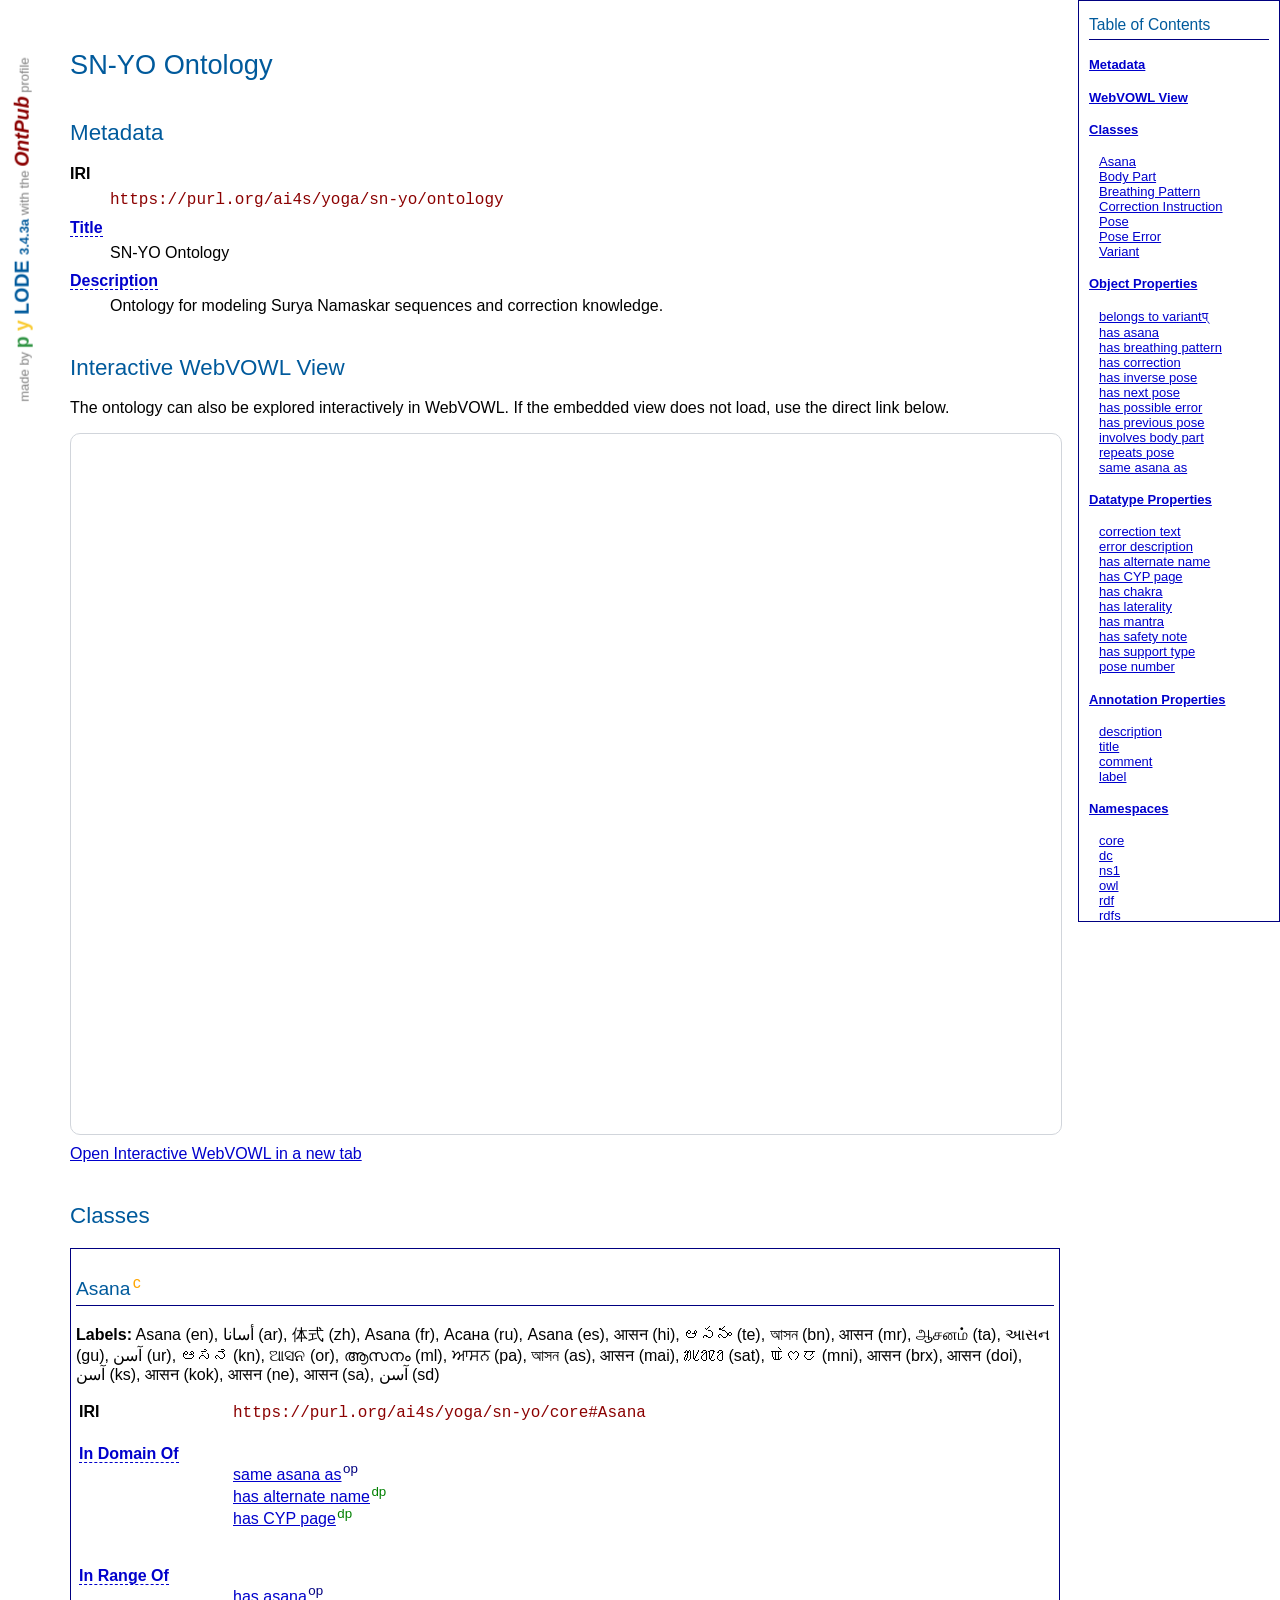
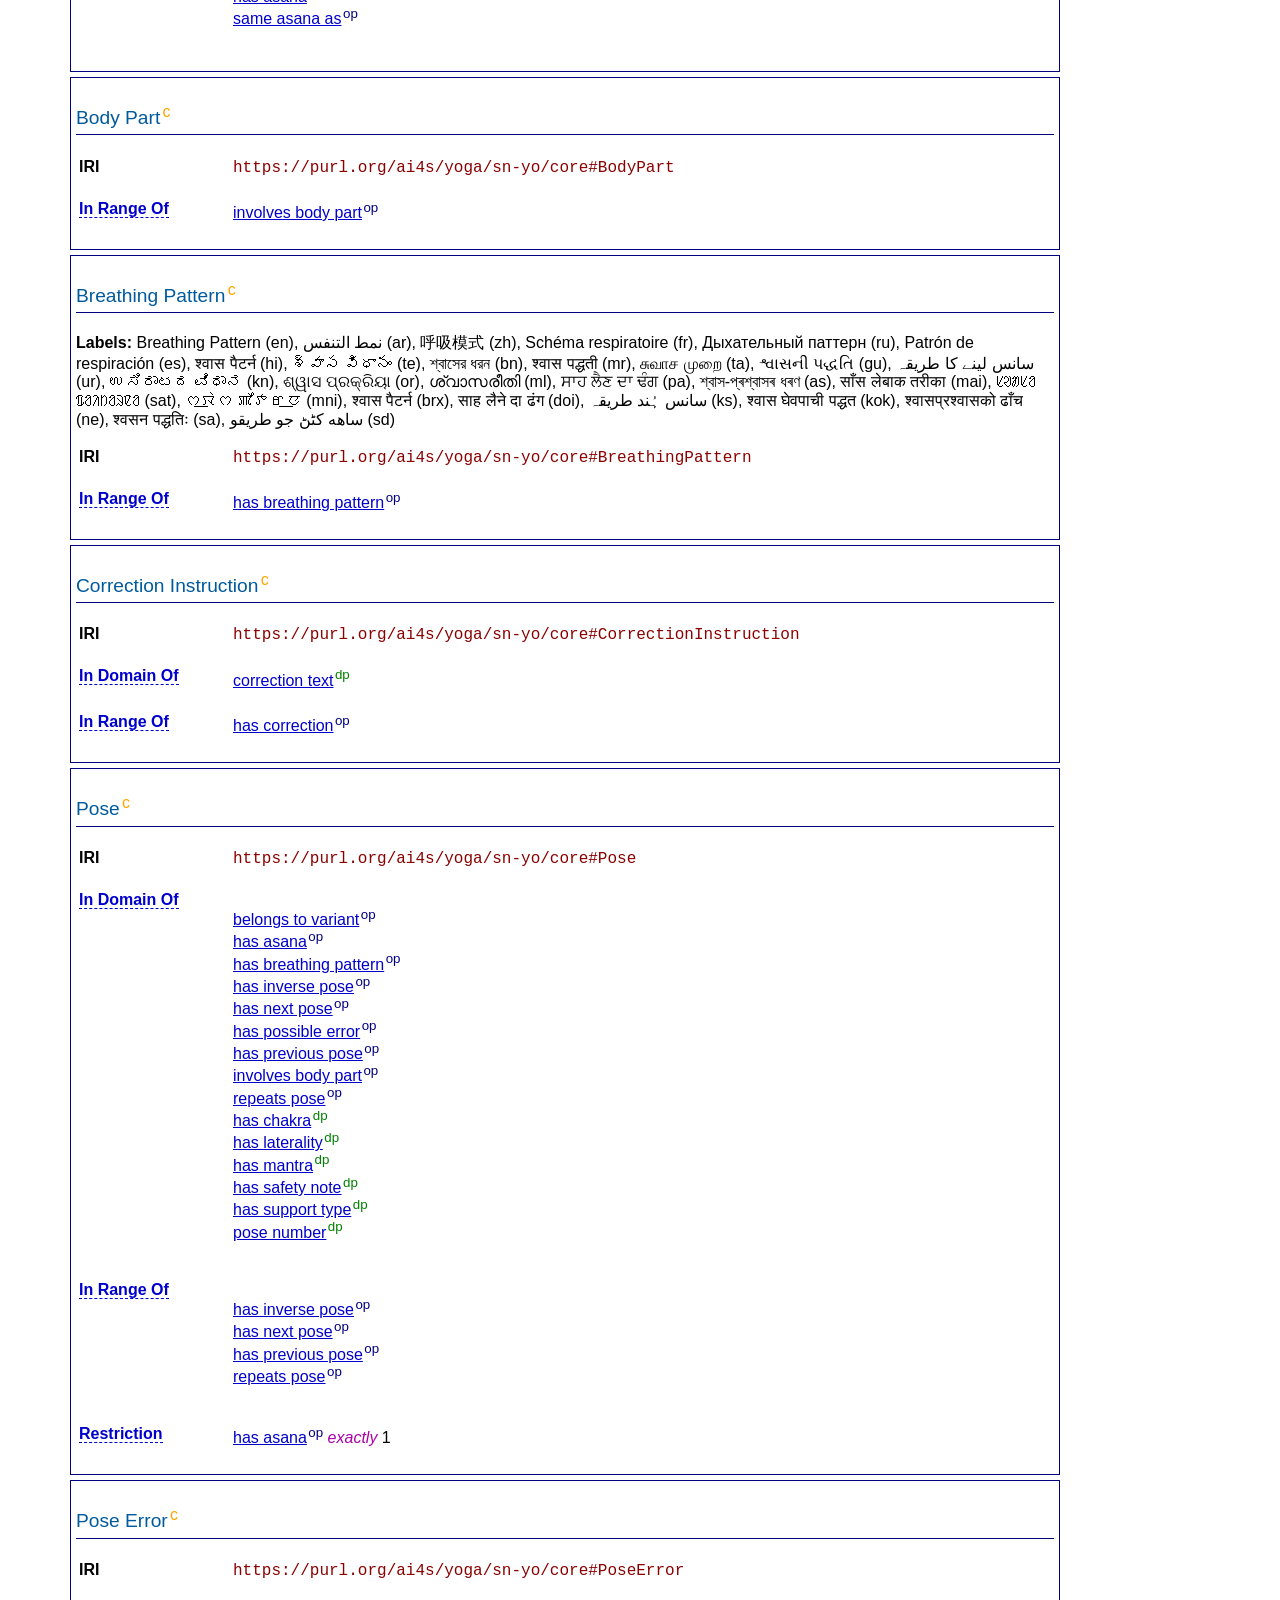
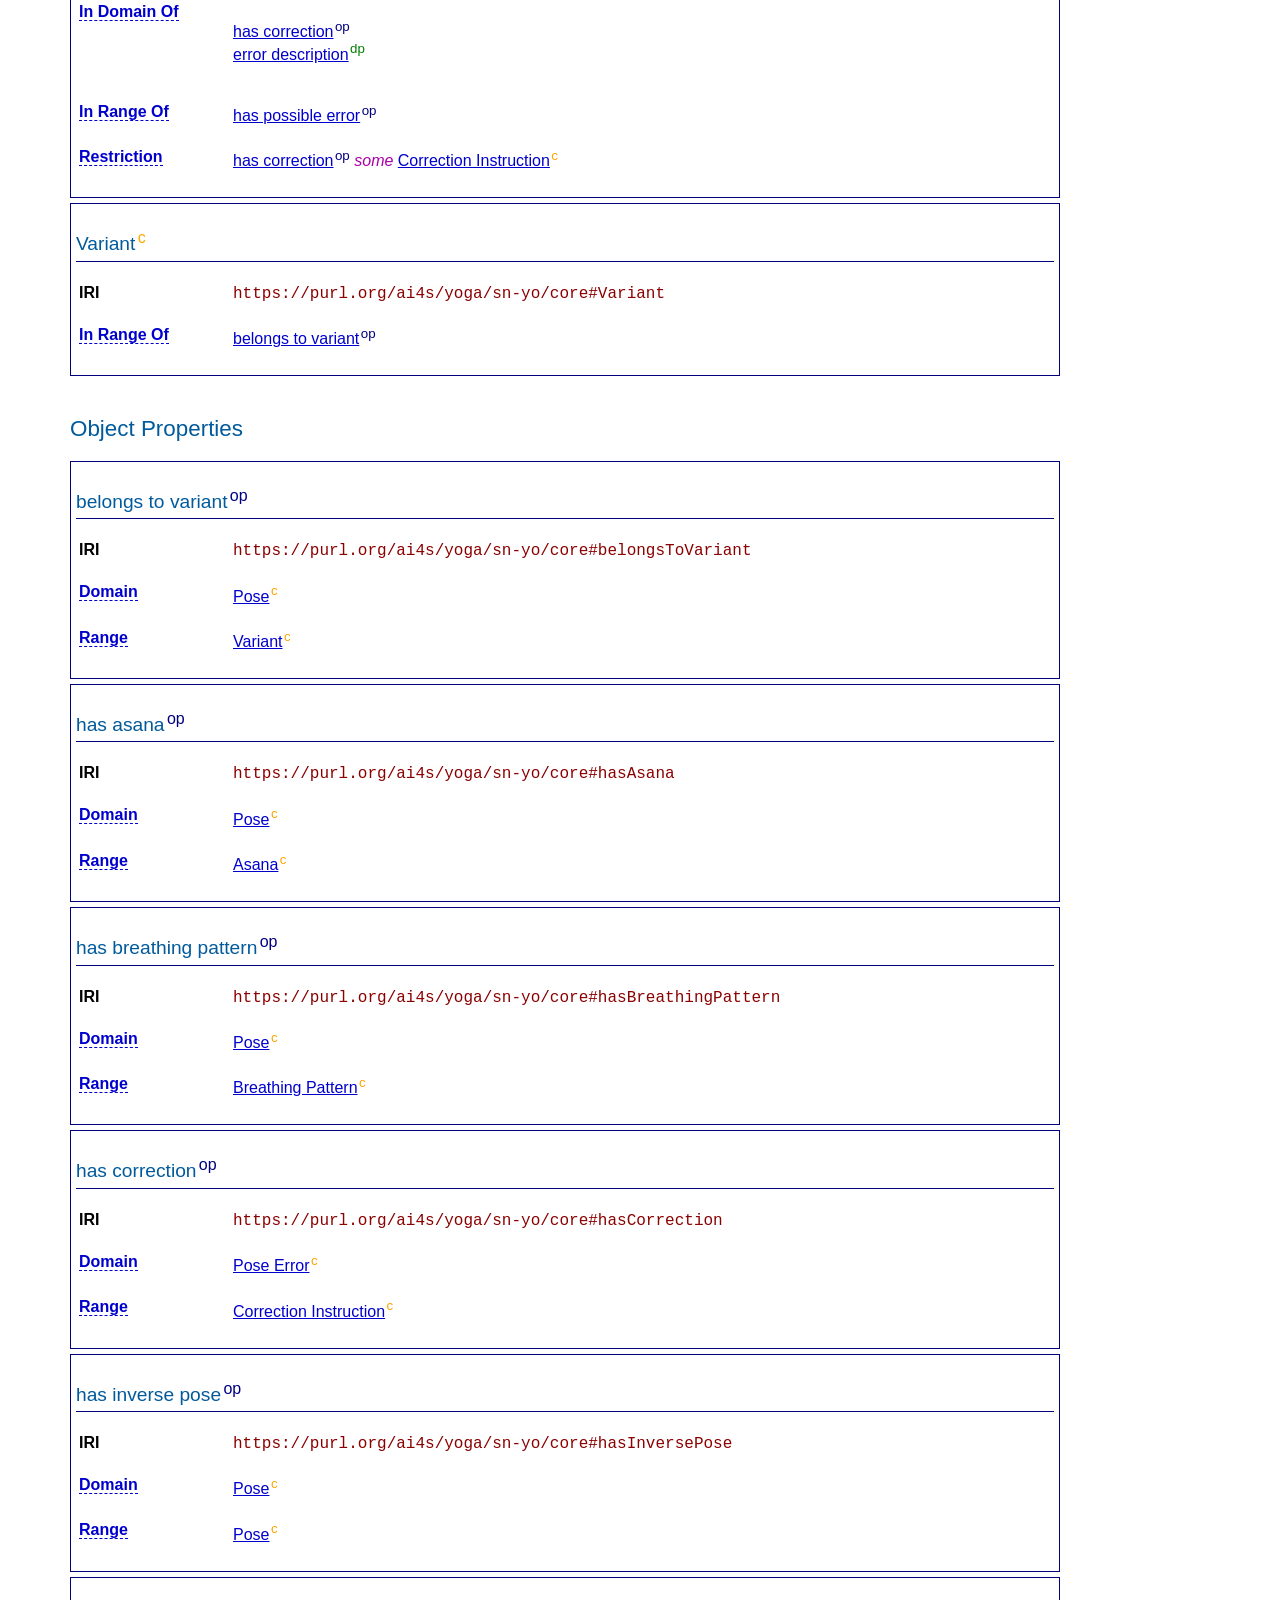
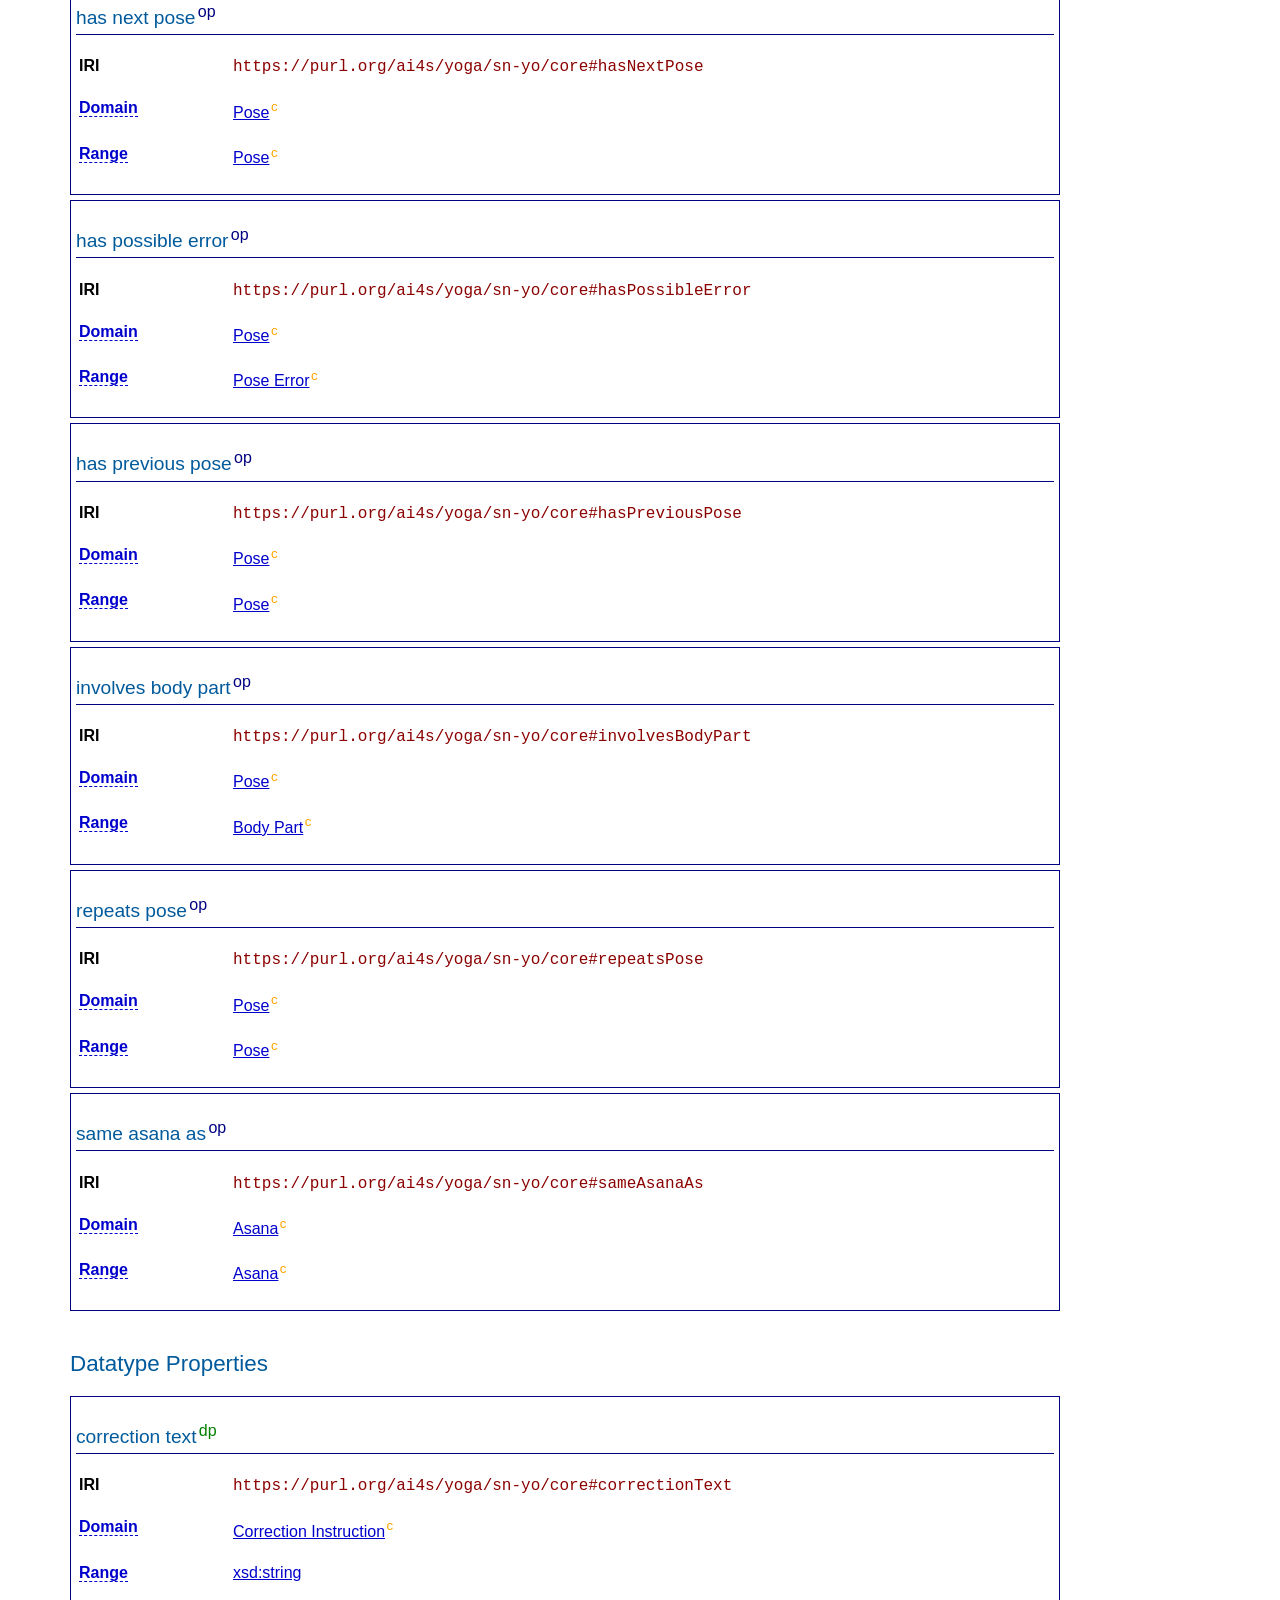
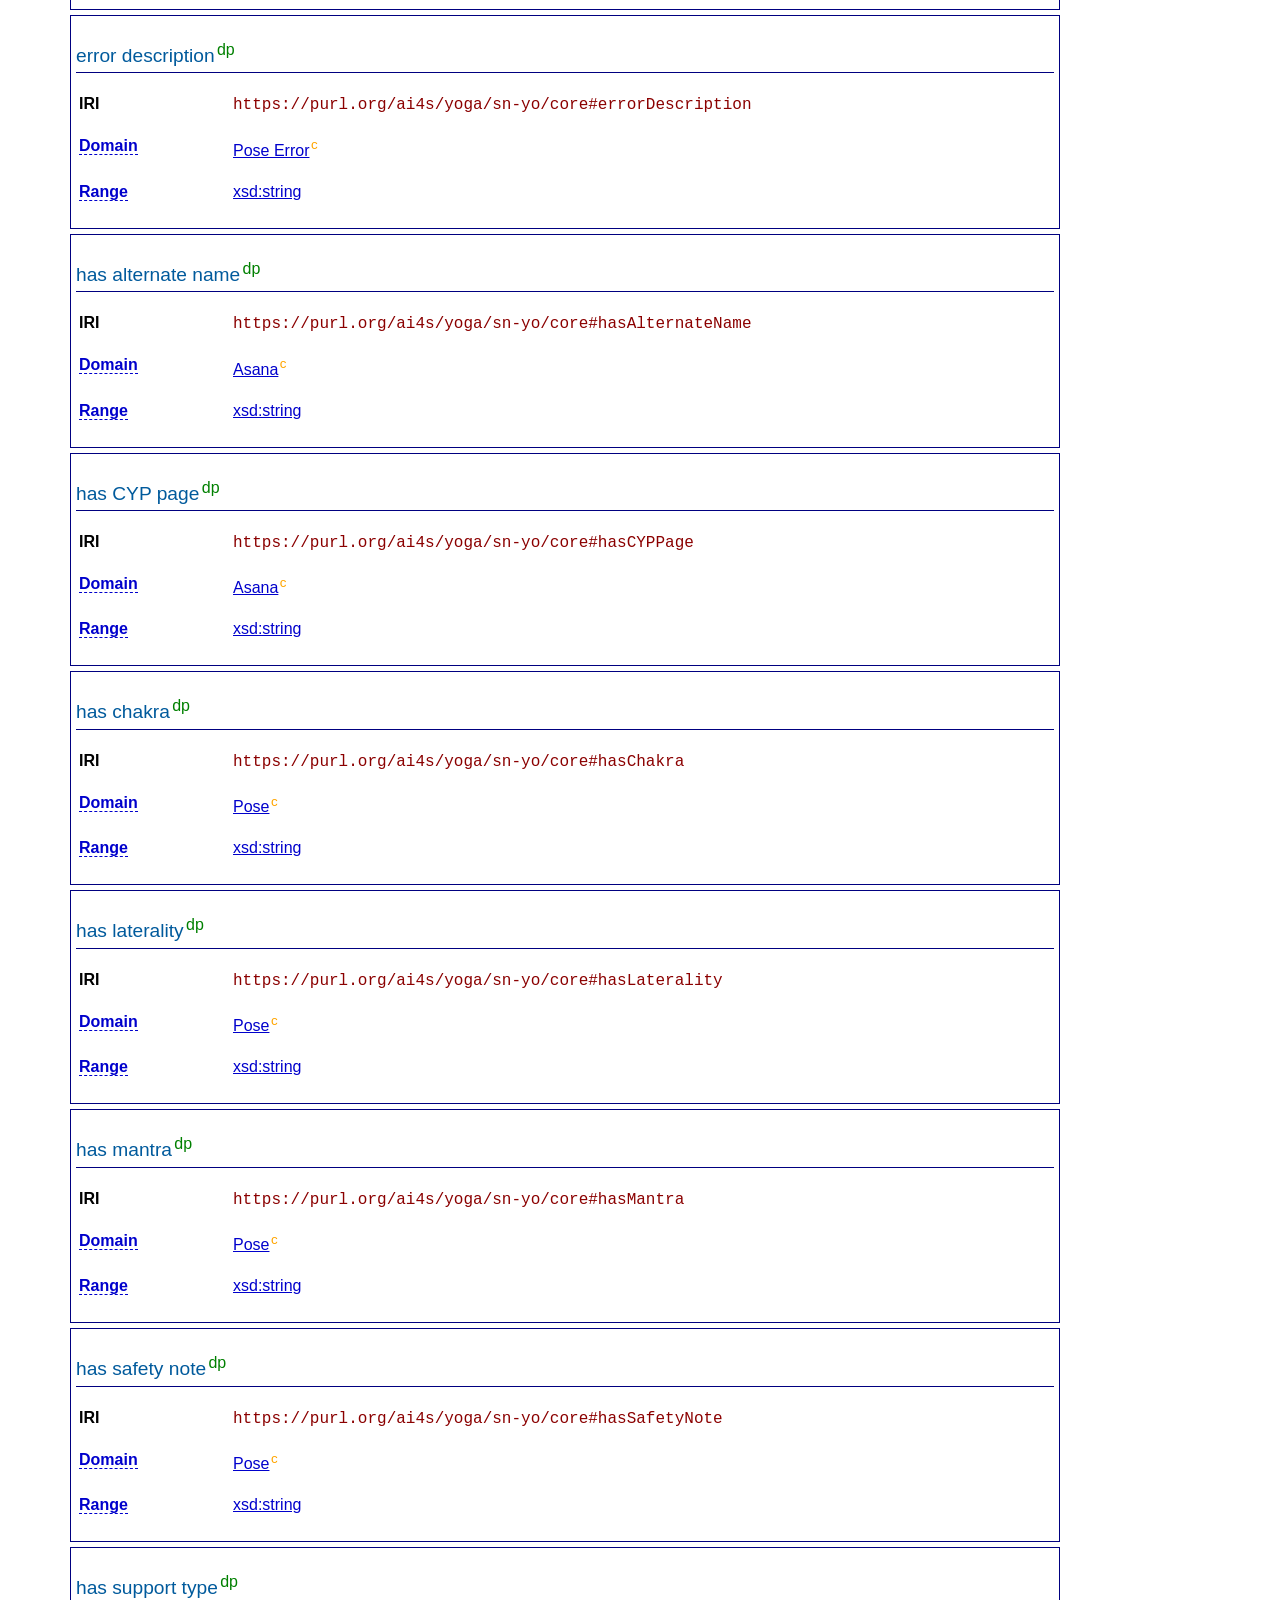
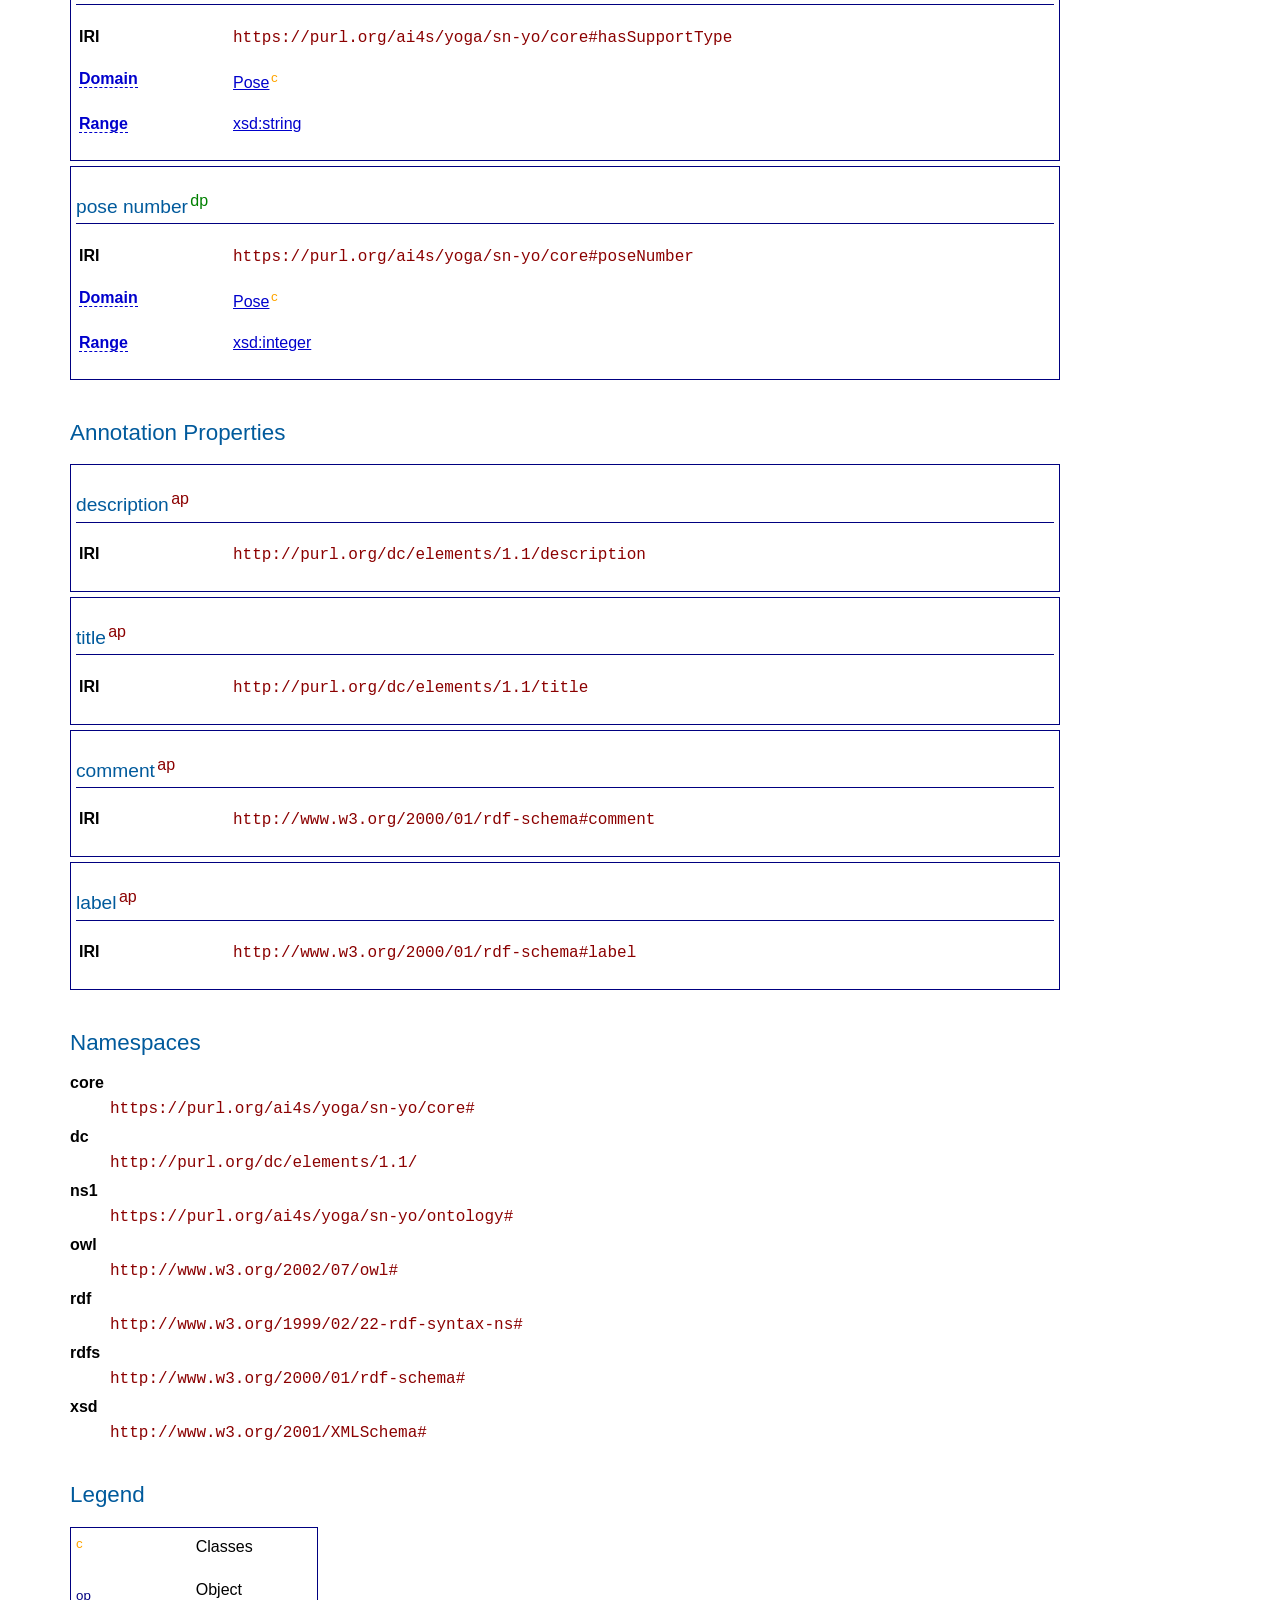
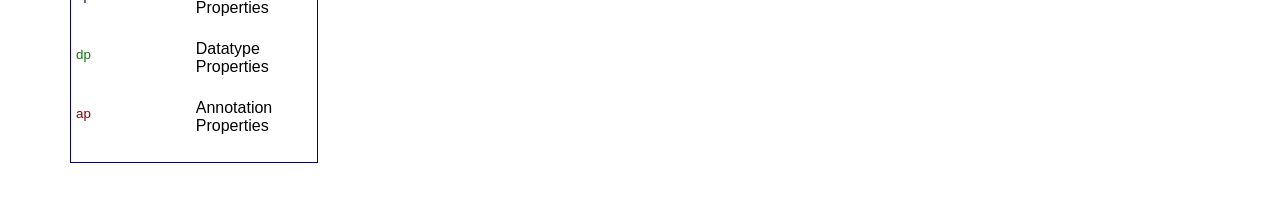
==== commit 82ccdd1b: "update UN languages" ====
--- a/docs/ontology-doc.html
+++ b/docs/ontology-doc.html
@@ -375,7 +375,7 @@
 <h3>Asana
   <sup class="sup-c" title="OWL/RDFS Class">c</sup>
 </h3>
-<p><strong>Labels:</strong> आसन (hi), ఆసనం (te), আসন (bn), आसन (mr), ஆசனம் (ta), આસન (gu), آسن (ur), ಆಸನ (kn), ଆସନ (or), ആസനം (ml), ਆਸਨ (pa), আসন (as), आसन (mai), ᱟᱥᱚᱱᱚ (sat), ꯑꯥꯁꯅ (mni), आसन (brx), आसन (doi), آسن (ks), आसन (kok), आसन (ne), आसन (sa), آسن (sd)</p>
+<p><strong>Labels:</strong> Asana (en), أسانا (ar), 体式 (zh), Asana (fr), Асана (ru), Asana (es), आसन (hi), ఆసనం (te), আসন (bn), आसन (mr), ஆசனம் (ta), આસન (gu), آسن (ur), ಆಸನ (kn), ଆସନ (or), ആസനം (ml), ਆਸਨ (pa), আসন (as), आसन (mai), ᱟᱥᱚᱱᱚ (sat), ꯑꯥꯁꯅ (mni), आसन (brx), आसन (doi), آسن (ks), आसन (kok), आसन (ne), आसन (sa), آسن (sd)</p>
           <table>
             <tr>
               <th>IRI</th>
@@ -461,7 +461,7 @@
          <h3>Breathing Pattern
   <sup class="sup-c" title="OWL/RDFS Class">c</sup>
 </h3>
-<p><strong>Labels:</strong> श्वास पैटर्न (hi), శ్వాస విధానం (te), শ্বাসের ধরন (bn), श्वास पद्धती (mr), சுவாச முறை (ta), શ્વાસની પદ્ધતિ (gu), سانس لینے کا طریقہ (ur), ಉಸಿರಾಟದ ವಿಧಾನ (kn), ଶ୍ୱାସ ପ୍ରକ୍ରିୟା (or), ശ്വാസരീതി (ml), ਸਾਹ ਲੈਣ ਦਾ ਢੰਗ (pa), শ্বাস-প্ৰশ্বাসৰ ধৰণ (as), साँस लेबाक तरीका (mai), ᱥᱣᱟᱥᱚ ᱯᱚᱤᱴᱚᱨᱱᱚ (sat), ꯁ꯭ꯋꯥꯁ ꯄꯩꯇꯔ꯭ꯅ (mni), श्वास पैटर्न (brx), साह लैने दा ढंग (doi), سانس ہُند طریقہ (ks), श्वास घेवपाची पद्धत (kok), श्वासप्रश्वासको ढाँच (ne), श्वसन पद्धतिः (sa), ساهه کڻڻ جو طريقو (sd)</p>
+<p><strong>Labels:</strong> Breathing Pattern (en), نمط التنفس (ar), 呼吸模式 (zh), Schéma respiratoire (fr), Дыхательный паттерн (ru), Patrón de respiración (es), श्वास पैटर्न (hi), శ్వాస విధానం (te), শ্বাসের ধরন (bn), श्वास पद्धती (mr), சுவாச முறை (ta), શ્વાસની પદ્ધતિ (gu), سانس لینے کا طریقہ (ur), ಉಸಿರಾಟದ ವಿಧಾನ (kn), ଶ୍ୱାସ ପ୍ରକ୍ରିୟା (or), ശ്വാസരീതി (ml), ਸਾਹ ਲੈਣ ਦਾ ਢੰਗ (pa), শ্বাস-প্ৰশ্বাসৰ ধৰণ (as), साँस लेबाक तरीका (mai), ᱥᱣᱟᱥᱚ ᱯᱚᱤᱴᱚᱨᱱᱚ (sat), ꯁ꯭ꯋꯥꯁ ꯄꯩꯇꯔ꯭ꯅ (mni), श्वास पैटर्न (brx), साह लैने दा ढंग (doi), سانس ہُند طریقہ (ks), श्वास घेवपाची पद्धत (kok), श्वासप्रश्वासको ढाँच (ne), श्वसन पद्धतिः (sa), ساهه کڻڻ جو طريقو (sd)</p>
           <table>
             <tr>
               <th>IRI</th>
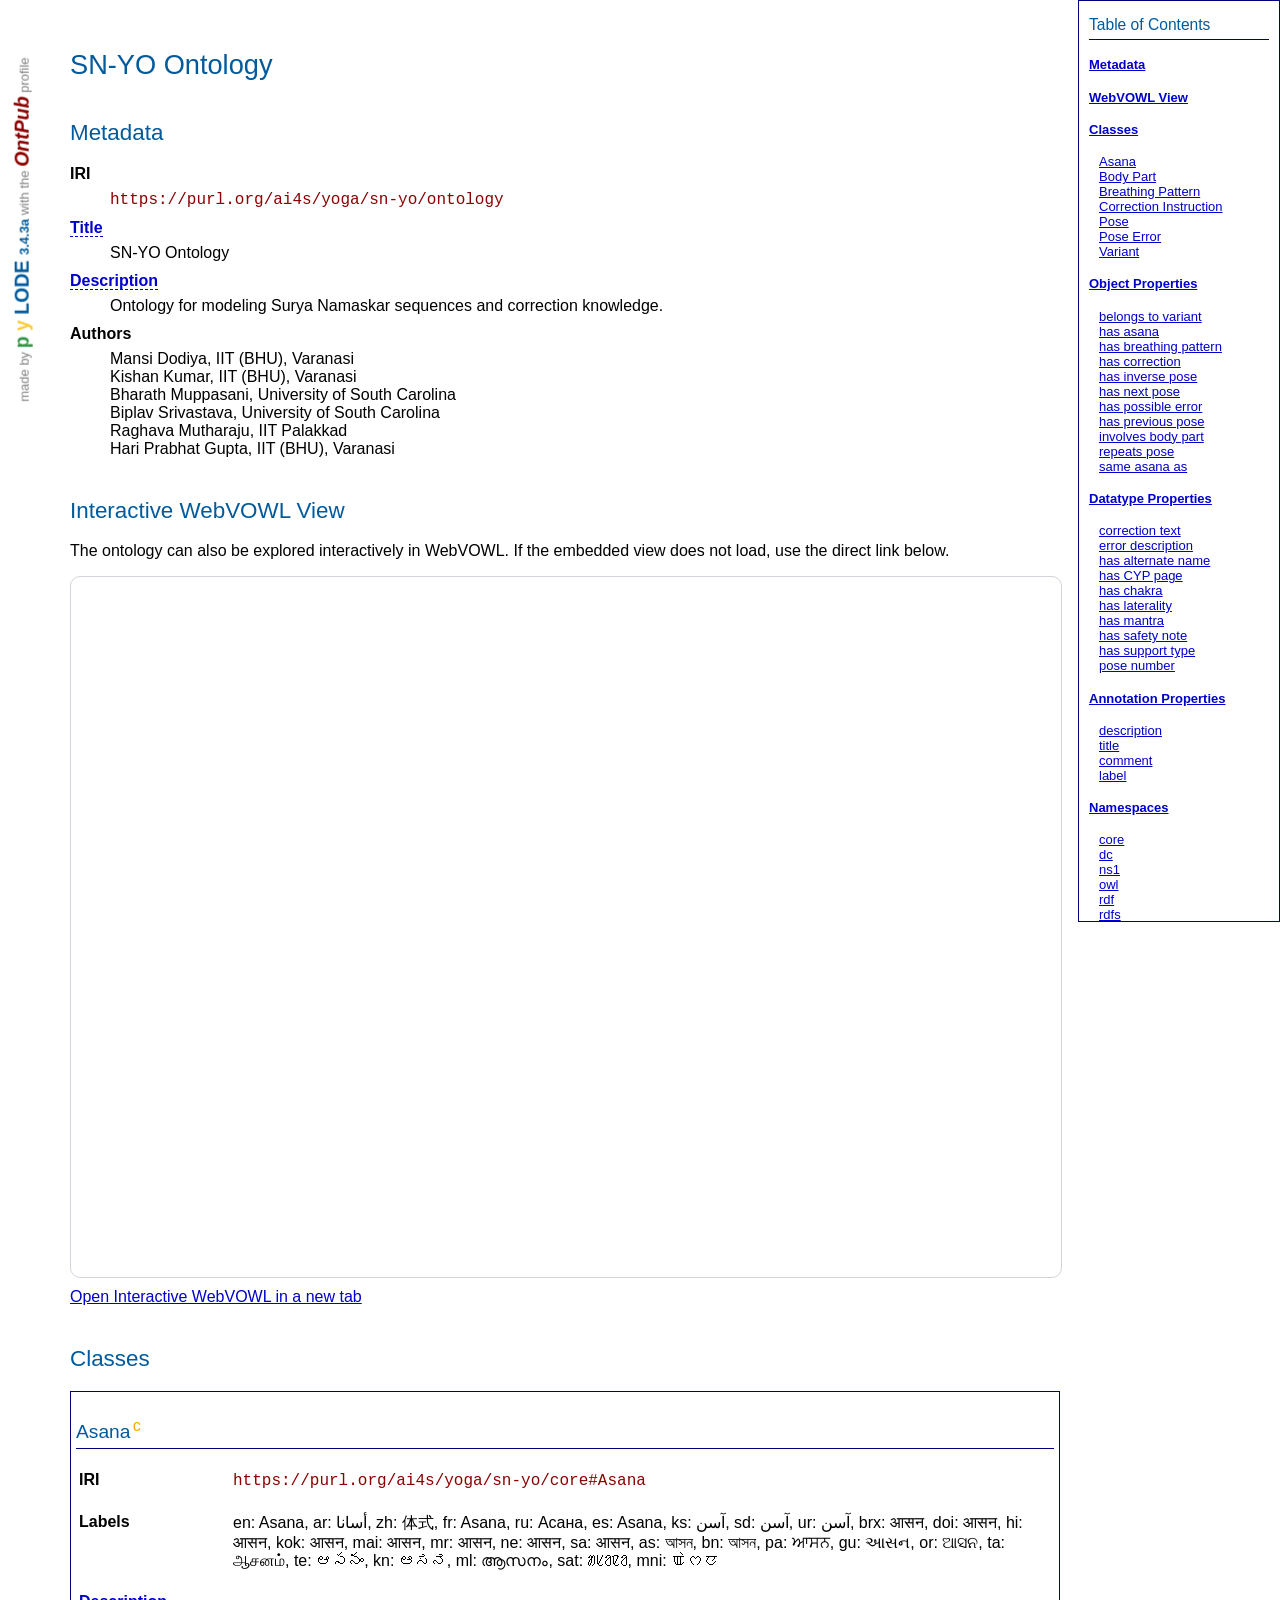
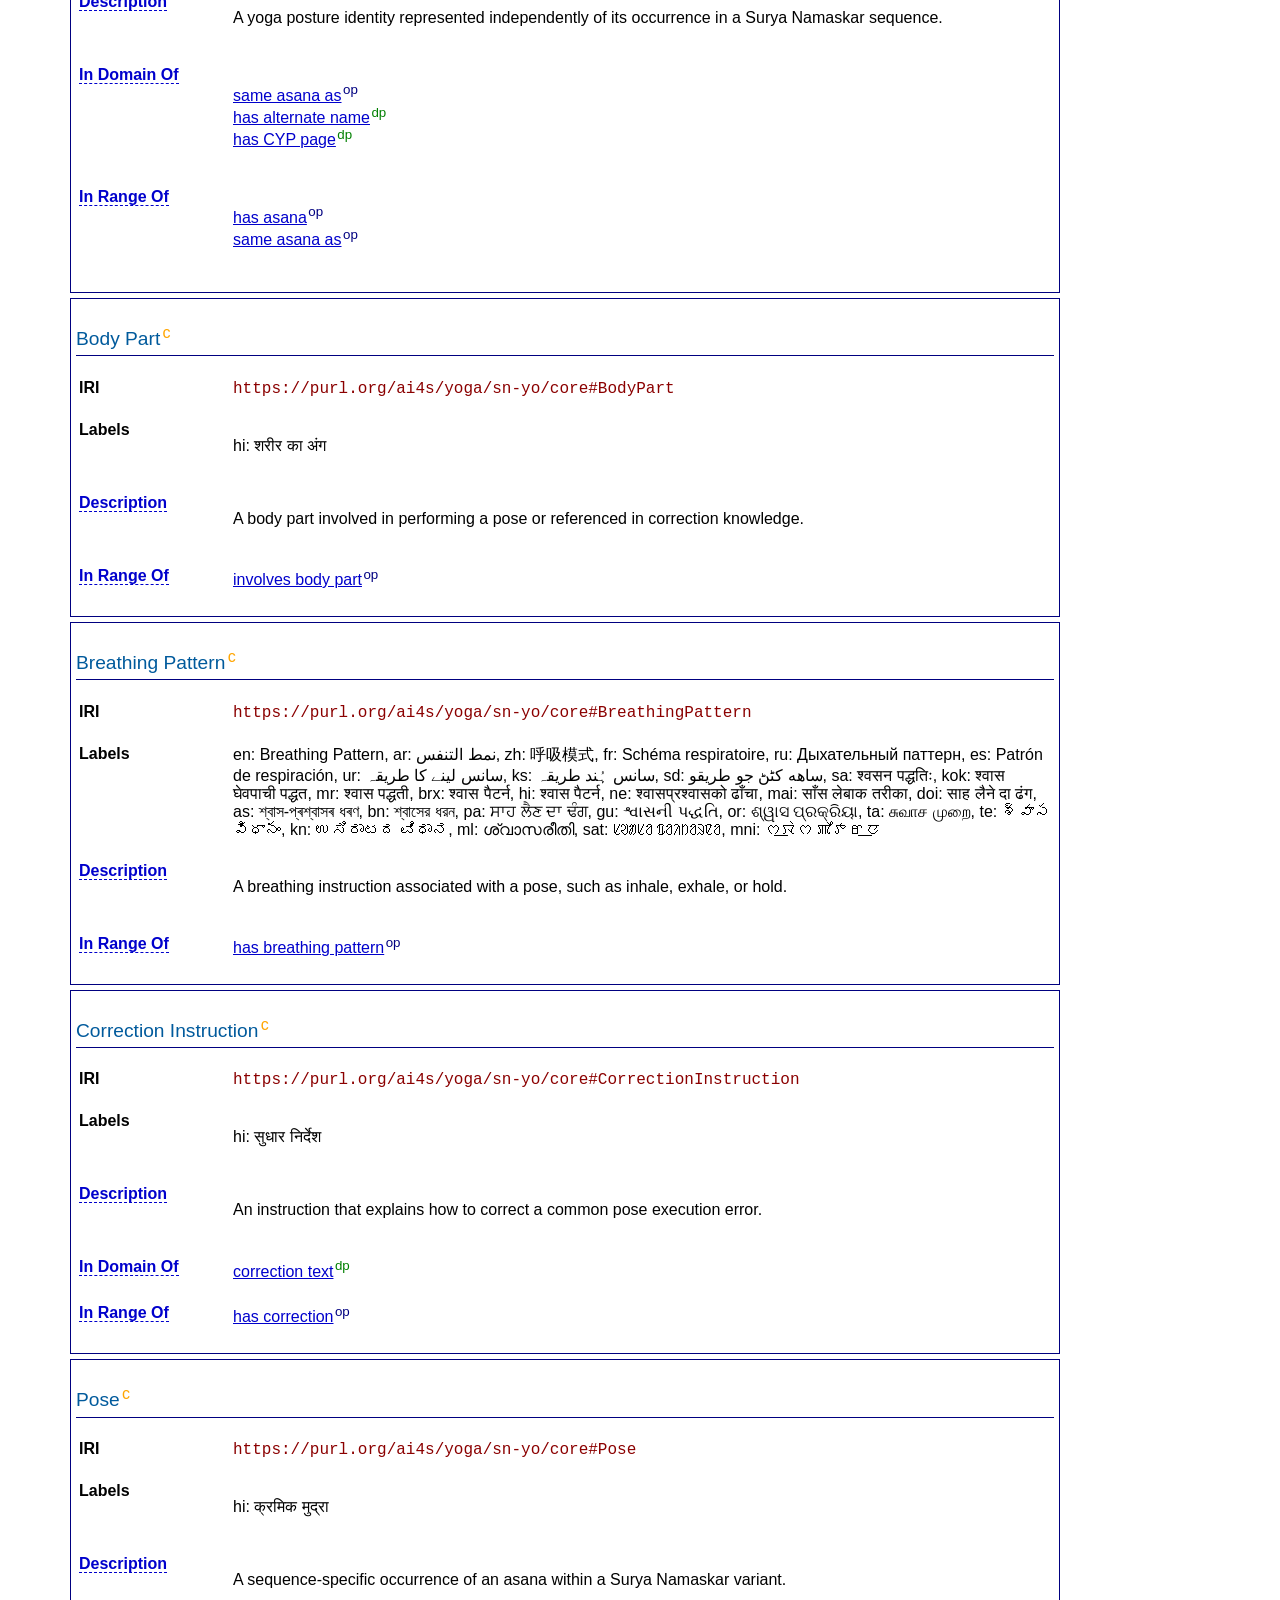
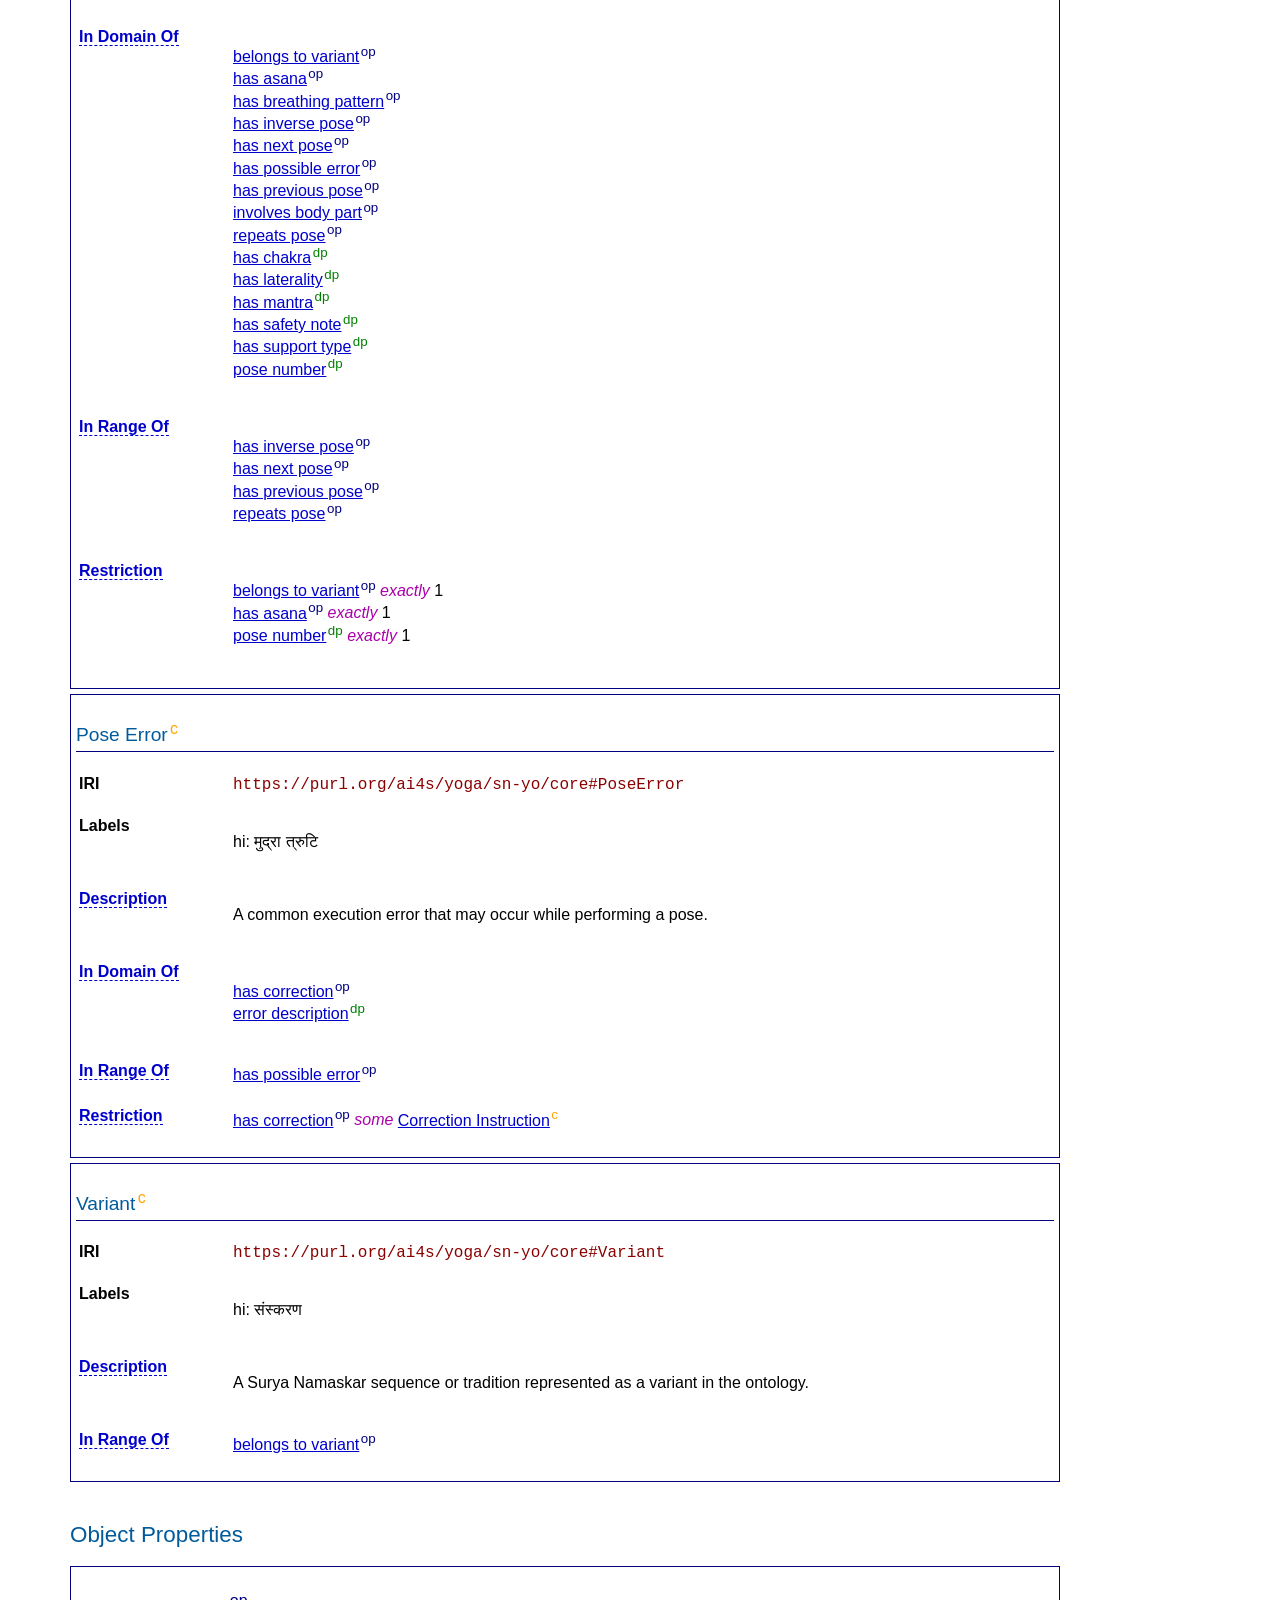
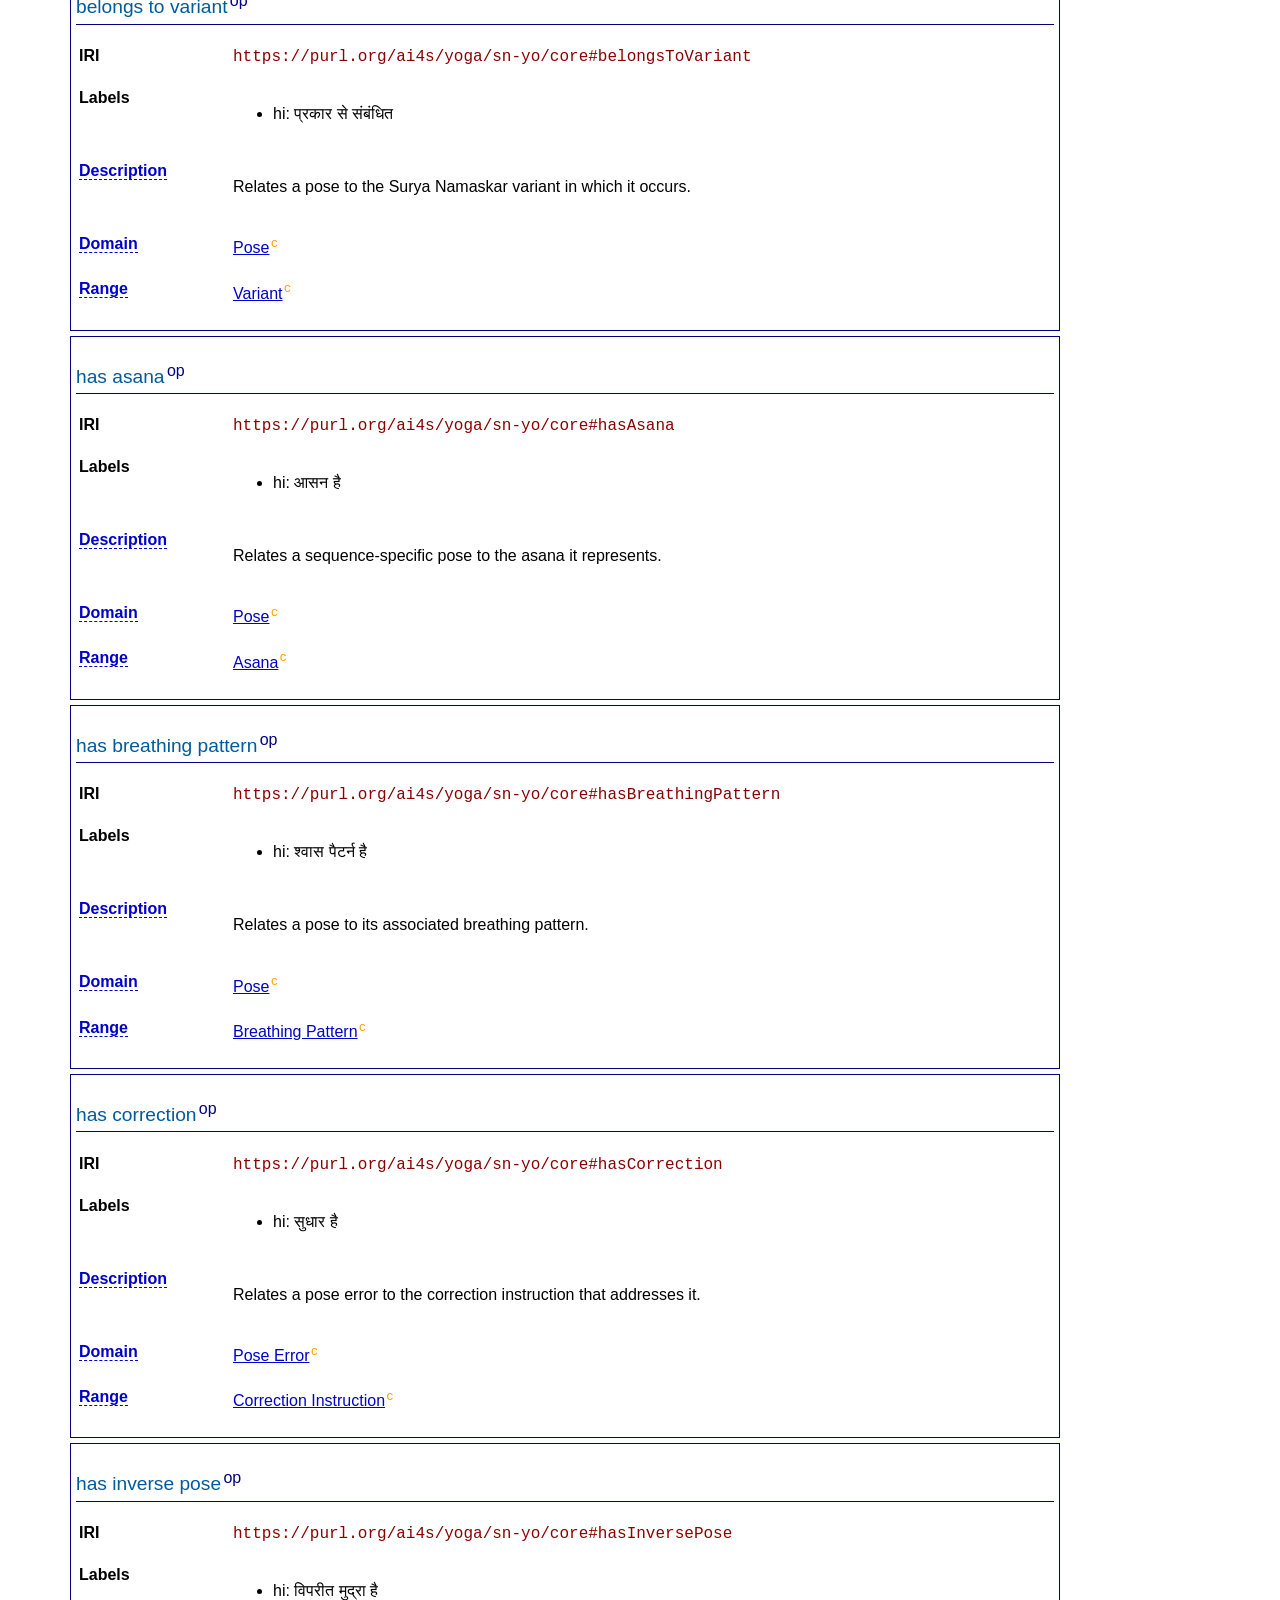
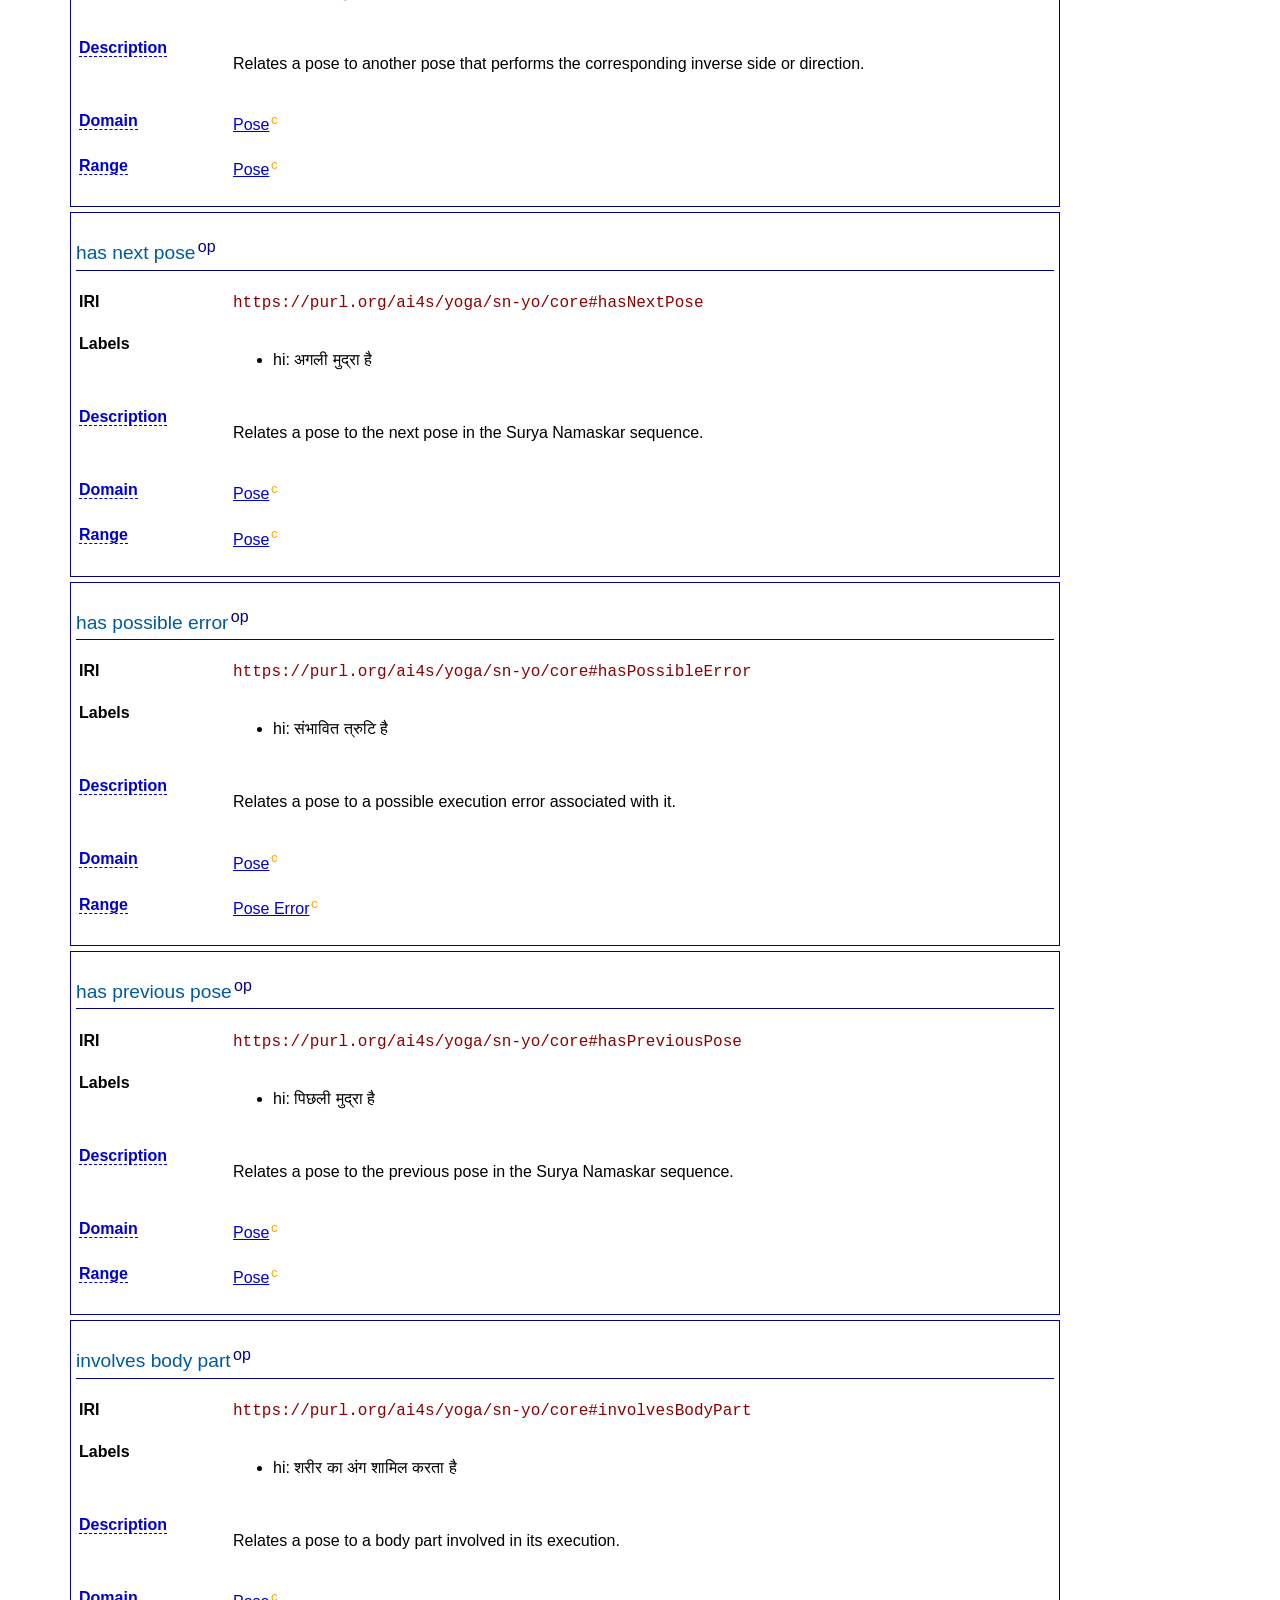
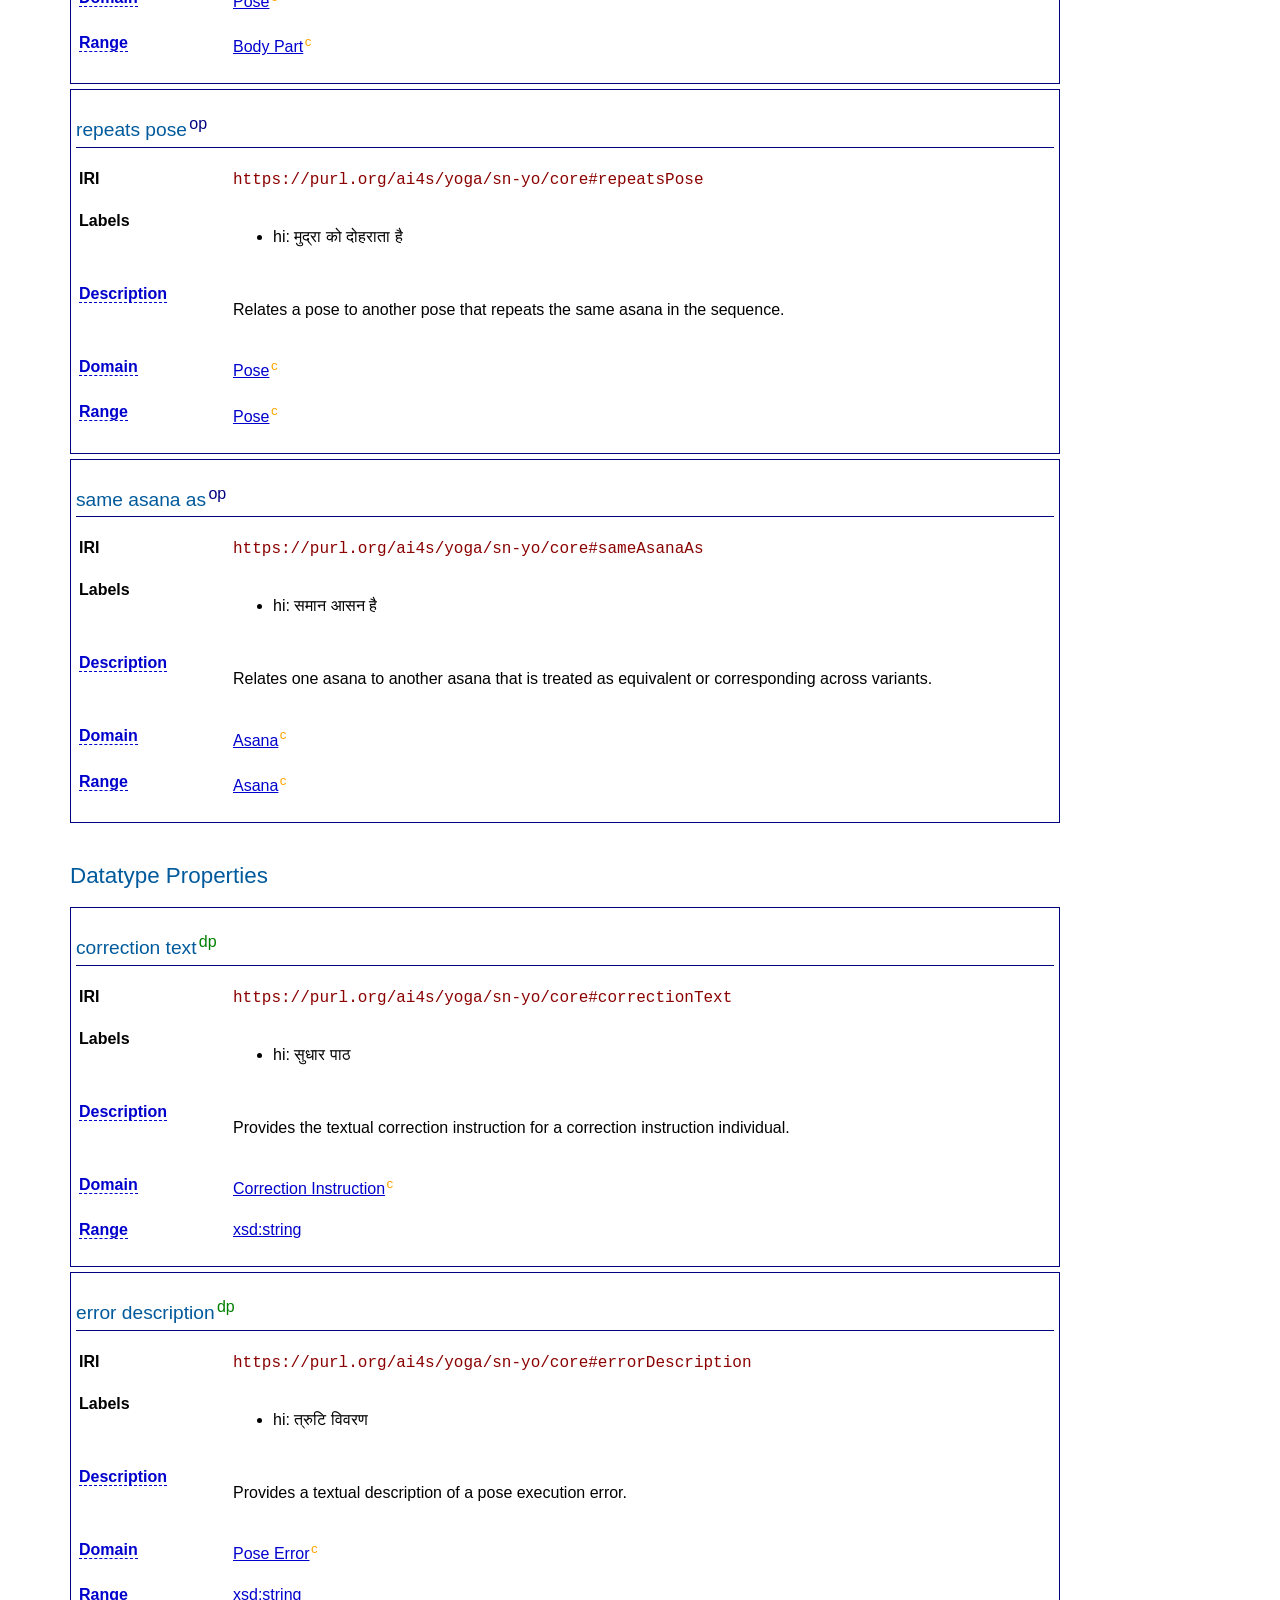
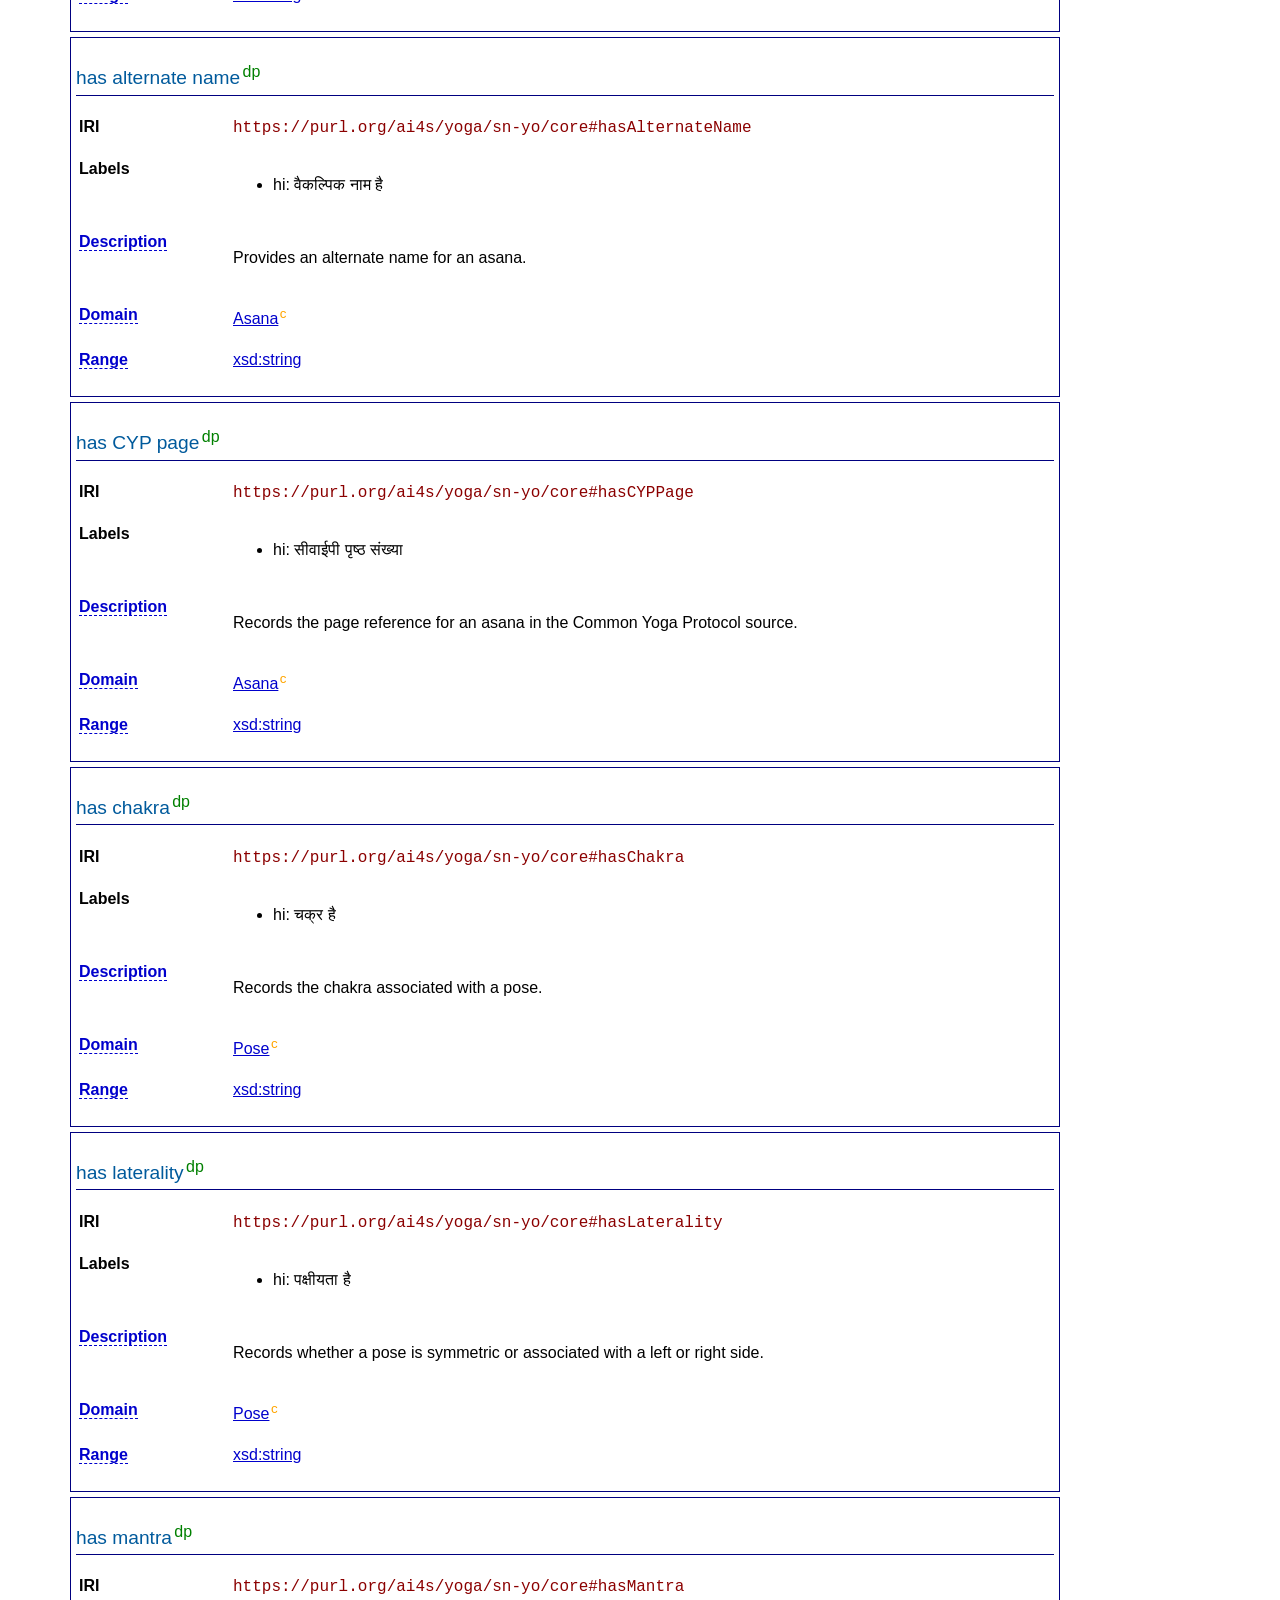
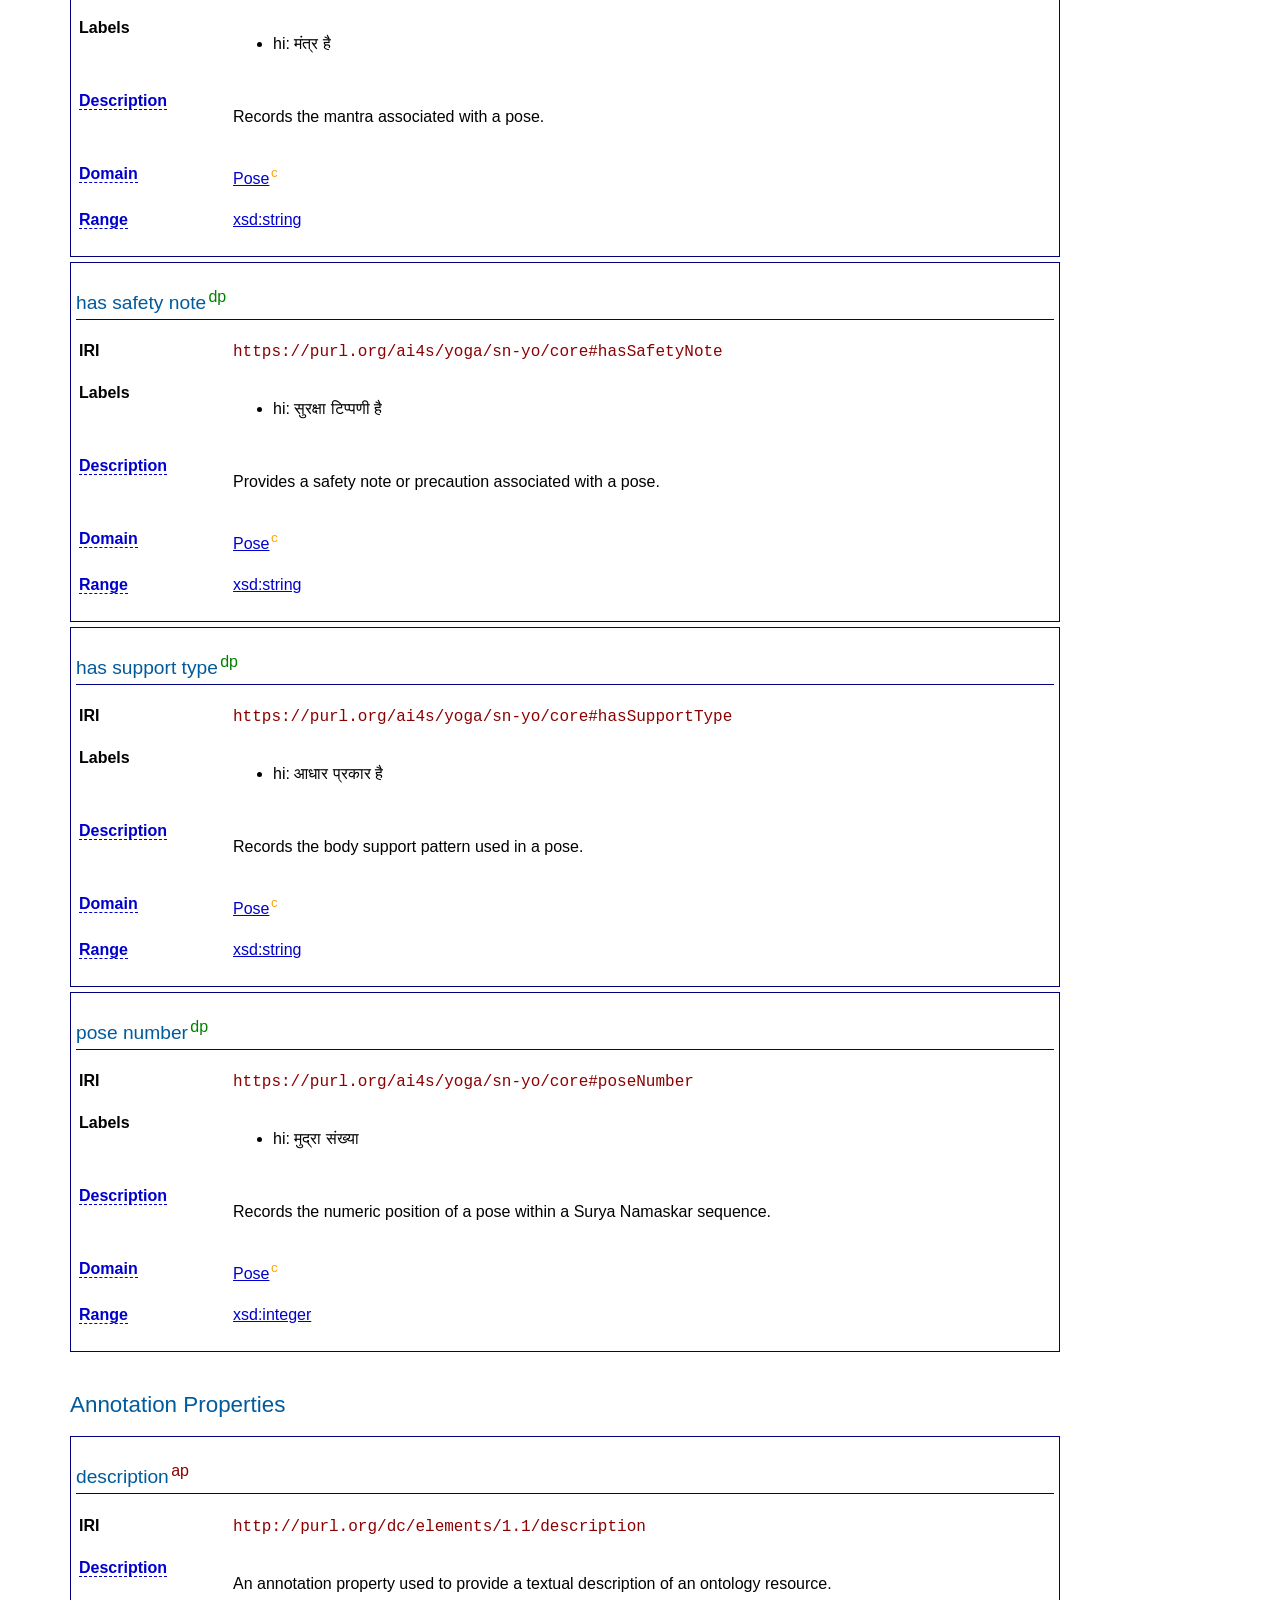
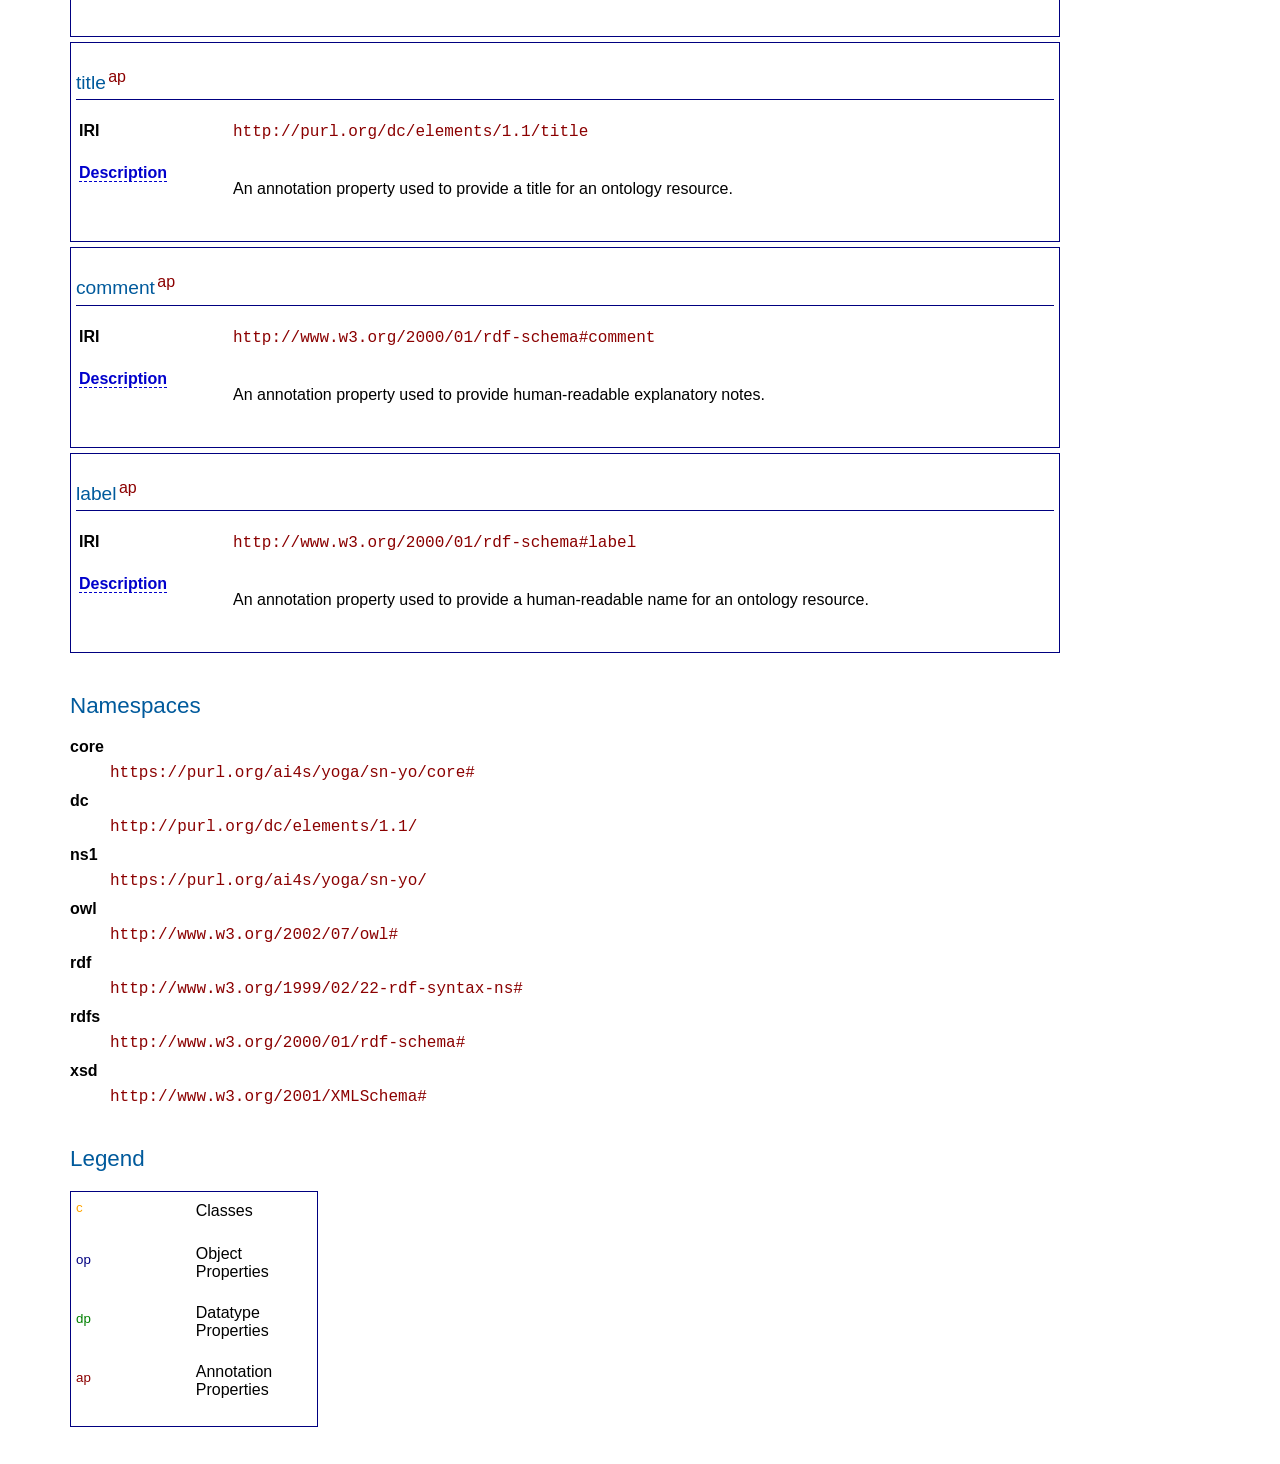
==== commit f93feeaf: "Update print statement from 'Hello' to 'Goodbye'" ====
--- a/docs/ontology-doc.html
+++ b/docs/ontology-doc.html
@@ -1,8 +1,9 @@
 <!DOCTYPE html>
+
 <html>
-  <head>
-    <title>SN-YO Ontology</title>
-    <style>
+<head>
+<title>SN-YO Ontology</title>
+<style>
         #pylode {
             position: fixed;
             top: 205px;
@@ -299,10 +300,10 @@
     margin-top: 10px;
 }
 	</style>
-    <link href="[data-uri]" rel="icon" sizes="16x16" type="image/png">
-    <link href="[data-uri]" rel="icon" sizes="32x32" type="image/png">
-    <meta content="text/html; charset=utf-8" http-equiv="Content-Type">
-    <script id="schema.org" type="application/ld+json">
+<link href="[data-uri]" rel="icon" sizes="16x16" type="image/png"/>
+<link href="[data-uri]" rel="icon" sizes="32x32" type="image/png"/>
+<meta content="text/html; charset=utf-8" http-equiv="Content-Type"/>
+<script id="schema.org" type="application/ld+json">
 [
   {
     "@id": "https://purl.org/ai4s/yoga/sn-yo/ontology",
@@ -322,36 +323,51 @@
   }
 ]
 	</script>
-  </head>
-  <body>
-    <div id="content">
-      <div class="section" id="metadata">
-        <h1>SN-YO Ontology</h1>
-        <h2>Metadata</h2>
-        <dl>
-          <div>
-            <dt>
-              <strong>IRI</strong>
-            </dt>
-            <dd>
-              <code>https://purl.org/ai4s/yoga/sn-yo/ontology</code>
-            </dd>
-          </div>
-          <div>
-            <dt>
-              <a class="hover_property" href="http://purl.org/dc/terms/title" title="A name given to the resource. Defined in DCMI Metadata Terms">Title</a>
-            </dt>
-            <dd><p>SN-YO Ontology</p></dd>
-          </div>
-          <div>
-            <dt>
-              <a class="hover_property" href="http://purl.org/dc/terms/description" title="An account of the resource. Defined in DCMI Metadata Terms">Description</a>
-            </dt>
-            <dd><p>Ontology for modeling Surya Namaskar sequences and correction knowledge.</p></dd>
-          </div>
-        </dl>
-      </div>
-      <div class="section" id="webvowl">
+</head>
+<body>
+<div id="content">
+<div class="section" id="metadata">
+<h1>SN-YO Ontology</h1>
+<h2>Metadata</h2>
+<dl>
+<div>
+<dt>
+<strong>IRI</strong>
+</dt>
+<dd>
+<code>https://purl.org/ai4s/yoga/sn-yo/ontology</code>
+</dd>
+</div>
+<div>
+<dt>
+<a class="hover_property" href="http://purl.org/dc/terms/title" title="A name given to the resource. Defined in DCMI Metadata Terms">Title</a>
+</dt>
+<dd><p>SN-YO Ontology</p></dd>
+</div>
+<div>
+<dt>
+<a class="hover_property" href="http://purl.org/dc/terms/description" title="An account of the resource. Defined in DCMI Metadata Terms">Description</a>
+</dt>
+<dd><p>Ontology for modeling Surya Namaskar sequences and correction knowledge.</p></dd>
+</div>
+<div>
+  <dt>
+    <strong>Authors</strong>
+  </dt>
+  <dd>
+    <p>
+      Mansi Dodiya, IIT (BHU), Varanasi<br>
+      Kishan Kumar, IIT (BHU), Varanasi<br>
+      Bharath Muppasani, University of South Carolina<br>
+      Biplav Srivastava, University of South Carolina<br>
+      Raghava Mutharaju, IIT Palakkad<br>
+      Hari Prabhat Gupta, IIT (BHU), Varanasi
+    </p>
+  </dd>
+</div>
+</dl>
+</div>
+<div class="section" id="webvowl">
         <h2>Interactive WebVOWL View</h2>
         <p>
             The ontology can also be explored interactively in WebVOWL.
@@ -369,1426 +385,1596 @@
       </a>
       </p>
     </div>
-      <div class="section" id="classes">
-        <h2>Classes</h2>
-        <div class="property entity" id="Asana">
-<h3>Asana
-  <sup class="sup-c" title="OWL/RDFS Class">c</sup>
+<div class="section" id="classes">
+<h2>Classes</h2>
+<div class="property entity" id="Asana">
+<h3>Asana <sup class="sup-c" title="OWL/RDFS Class">c</sup></h3>
+<table>
+<tr>
+<th>IRI</th>
+<td>
+<code>https://purl.org/ai4s/yoga/sn-yo/core#Asana</code>
+</td>
+<tr>
+  <th>Labels</th>
+  <td>en: Asana, ar: أسانا, zh: 体式, fr: Asana, ru: Асана, es: Asana, ks: آسن, sd: آسن, ur: آسن, brx: आसन, doi: आसन, hi: आसन, kok: आसन, mai: आसन, mr: आसन, ne: आसन, sa: आसन, as: আসন, bn: আসন, pa: ਆਸਨ, gu: આસન, or: ଆସନ, ta: ஆசனம், te: ఆసనం, kn: ಆಸನ, ml: ആസനം, sat: ᱟᱥᱚᱱᱚ, mni: ꯑꯥꯁꯅ</td>
+</tr>
+<th>
+<a class="hover_property" href="http://purl.org/dc/terms/description" title="An account of the resource. Defined in DCMI Metadata Terms">Description</a>
+</th>
+<td><p>A yoga posture identity represented independently of its occurrence in a Surya Namaskar sequence.</p></td>
+</tr>
+<tr>
+<th>
+<a class="hover_property" href="https://w3id.org/profile/ontdoc/inDomainOf" title="Inverse of rdfs:domain. Defined in Ontology Documentation Profile">In Domain Of</a>
+</th>
+<td>
+<ul>
+<li>
+<span>
+<a href="https://purl.org/ai4s/yoga/sn-yo/core#sameAsanaAs">same asana as</a>
+<sup class="sup-op" title="OWL Object Property">op</sup>
+</span>
+</li>
+<li>
+<span>
+<a href="https://purl.org/ai4s/yoga/sn-yo/core#hasAlternateName">has alternate name</a>
+<sup class="sup-dp" title="OWL Datatype Property">dp</sup>
+</span>
+</li>
+<li>
+<span>
+<a href="https://purl.org/ai4s/yoga/sn-yo/core#hasCYPPage">has CYP page</a>
+<sup class="sup-dp" title="OWL Datatype Property">dp</sup>
+</span>
+</li>
+</ul>
+</td>
+</tr>
+<tr>
+<th>
+<a class="hover_property" href="https://w3id.org/profile/ontdoc/inRangeOf" title="Inverse of rdfs:range. Defined in Ontology Documentation Profile">In Range Of</a>
+</th>
+<td>
+<ul>
+<li>
+<span>
+<a href="https://purl.org/ai4s/yoga/sn-yo/core#hasAsana">has asana</a>
+<sup class="sup-op" title="OWL Object Property">op</sup>
+</span>
+</li>
+<li>
+<span>
+<a href="https://purl.org/ai4s/yoga/sn-yo/core#sameAsanaAs">same asana as</a>
+<sup class="sup-op" title="OWL Object Property">op</sup>
+</span>
+</li>
+</ul>
+</td>
+</tr>
+</table>
+</div>
+<div class="property entity" id="BodyPart">
+<h3>Body Part <sup class="sup-c" title="OWL/RDFS Class">c</sup></h3>
+<table>
+<tr>
+<th>IRI</th>
+<td>
+<code>https://purl.org/ai4s/yoga/sn-yo/core#BodyPart</code>
+</td>
+</tr><tr><th>Labels</th><td><ul><li>hi: शरीर का अंग</li></ul></td></tr>
+<tr>
+<th>
+<a class="hover_property" href="http://purl.org/dc/terms/description" title="An account of the resource. Defined in DCMI Metadata Terms">Description</a>
+</th>
+<td><p>A body part involved in performing a pose or referenced in correction knowledge.</p></td>
+</tr>
+<tr>
+<th>
+<a class="hover_property" href="https://w3id.org/profile/ontdoc/inRangeOf" title="Inverse of rdfs:range. Defined in Ontology Documentation Profile">In Range Of</a>
+</th>
+<td>
+<span>
+<a href="https://purl.org/ai4s/yoga/sn-yo/core#involvesBodyPart">involves body part</a>
+<sup class="sup-op" title="OWL Object Property">op</sup>
+</span>
+</td>
+</tr>
+</table>
+</div>
+<div class="property entity" id="BreathingPattern">
+<h3>Breathing Pattern <sup class="sup-c" title="OWL/RDFS Class">c</sup></h3>
+<table>
+<tr>
+<th>IRI</th>
+<td>
+<code>https://purl.org/ai4s/yoga/sn-yo/core#BreathingPattern</code>
+</td>
+<tr>
+  <th>Labels</th>
+  <td>en: Breathing Pattern, ar: نمط التنفس, zh: 呼吸模式, fr: Schéma respiratoire, ru: Дыхательный паттерн, es: Patrón de respiración, ur: سانس لینے کا طریقہ, ks: سانس ہُند طریقہ, sd: ساهه کڻڻ جو طريقو, sa: श्वसन पद्धतिः, kok: श्वास घेवपाची पद्धत, mr: श्वास पद्धती, brx: श्वास पैटर्न, hi: श्वास पैटर्न, ne: श्वासप्रश्वासको ढाँचा, mai: साँस लेबाक तरीका, doi: साह लैने दा ढंग, as: শ্বাস-প্ৰশ্বাসৰ ধৰণ, bn: শ্বাসের ধরন, pa: ਸਾਹ ਲੈਣ ਦਾ ਢੰਗ, gu: શ્વાસની પદ્ધતિ, or: ଶ୍ୱାସ ପ୍ରକ୍ରିୟା, ta: சுவாச முறை, te: శ్వాస విధానం, kn: ಉಸಿರಾಟದ ವಿಧಾನ, ml: ശ്വാസരീതി, sat: ᱥᱣᱟᱥᱚ ᱯᱚᱤᱴᱚᱨᱱᱚ, mni: ꯁ꯭ꯋꯥꯁ ꯄꯩꯇꯔ꯭ꯅ</td>
+</tr>
+<th>
+<a class="hover_property" href="http://purl.org/dc/terms/description" title="An account of the resource. Defined in DCMI Metadata Terms">Description</a>
+</th>
+<td><p>A breathing instruction associated with a pose, such as inhale, exhale, or hold.</p></td>
+</tr>
+<tr>
+<th>
+<a class="hover_property" href="https://w3id.org/profile/ontdoc/inRangeOf" title="Inverse of rdfs:range. Defined in Ontology Documentation Profile">In Range Of</a>
+</th>
+<td>
+<span>
+<a href="https://purl.org/ai4s/yoga/sn-yo/core#hasBreathingPattern">has breathing pattern</a>
+<sup class="sup-op" title="OWL Object Property">op</sup>
+</span>
+</td>
+</tr>
+</table>
+</div>
+<div class="property entity" id="CorrectionInstruction">
+<h3>Correction Instruction <sup class="sup-c" title="OWL/RDFS Class">c</sup></h3>
+<table>
+<tr>
+<th>IRI</th>
+<td>
+<code>https://purl.org/ai4s/yoga/sn-yo/core#CorrectionInstruction</code>
+</td>
+</tr><tr><th>Labels</th><td><ul><li>hi: सुधार निर्देश</li></ul></td></tr>
+<tr>
+<th>
+<a class="hover_property" href="http://purl.org/dc/terms/description" title="An account of the resource. Defined in DCMI Metadata Terms">Description</a>
+</th>
+<td><p>An instruction that explains how to correct a common pose execution error.</p></td>
+</tr>
+<tr>
+<th>
+<a class="hover_property" href="https://w3id.org/profile/ontdoc/inDomainOf" title="Inverse of rdfs:domain. Defined in Ontology Documentation Profile">In Domain Of</a>
+</th>
+<td>
+<span>
+<a href="https://purl.org/ai4s/yoga/sn-yo/core#correctionText">correction text</a>
+<sup class="sup-dp" title="OWL Datatype Property">dp</sup>
+</span>
+</td>
+</tr>
+<tr>
+<th>
+<a class="hover_property" href="https://w3id.org/profile/ontdoc/inRangeOf" title="Inverse of rdfs:range. Defined in Ontology Documentation Profile">In Range Of</a>
+</th>
+<td>
+<span>
+<a href="https://purl.org/ai4s/yoga/sn-yo/core#hasCorrection">has correction</a>
+<sup class="sup-op" title="OWL Object Property">op</sup>
+</span>
+</td>
+</tr>
+</table>
+</div>
+<div class="property entity" id="Pose">
+<h3>Pose <sup class="sup-c" title="OWL/RDFS Class">c</sup></h3>
+<table>
+<tr>
+<th>IRI</th>
+<td>
+<code>https://purl.org/ai4s/yoga/sn-yo/core#Pose</code>
+</td>
+</tr><tr><th>Labels</th><td><ul><li>hi: क्रमिक मुद्रा</li></ul></td></tr>
+<tr>
+<th>
+<a class="hover_property" href="http://purl.org/dc/terms/description" title="An account of the resource. Defined in DCMI Metadata Terms">Description</a>
+</th>
+<td><p>A sequence-specific occurrence of an asana within a Surya Namaskar variant.</p></td>
+</tr>
+<tr>
+<th>
+<a class="hover_property" href="https://w3id.org/profile/ontdoc/inDomainOf" title="Inverse of rdfs:domain. Defined in Ontology Documentation Profile">In Domain Of</a>
+</th>
+<td>
+<ul>
+<li>
+<span>
+<a href="https://purl.org/ai4s/yoga/sn-yo/core#belongsToVariant">belongs to variant</a>
+<sup class="sup-op" title="OWL Object Property">op</sup>
+</span>
+</li>
+<li>
+<span>
+<a href="https://purl.org/ai4s/yoga/sn-yo/core#hasAsana">has asana</a>
+<sup class="sup-op" title="OWL Object Property">op</sup>
+</span>
+</li>
+<li>
+<span>
+<a href="https://purl.org/ai4s/yoga/sn-yo/core#hasBreathingPattern">has breathing pattern</a>
+<sup class="sup-op" title="OWL Object Property">op</sup>
+</span>
+</li>
+<li>
+<span>
+<a href="https://purl.org/ai4s/yoga/sn-yo/core#hasInversePose">has inverse pose</a>
+<sup class="sup-op" title="OWL Object Property">op</sup>
+</span>
+</li>
+<li>
+<span>
+<a href="https://purl.org/ai4s/yoga/sn-yo/core#hasNextPose">has next pose</a>
+<sup class="sup-op" title="OWL Object Property">op</sup>
+</span>
+</li>
+<li>
+<span>
+<a href="https://purl.org/ai4s/yoga/sn-yo/core#hasPossibleError">has possible error</a>
+<sup class="sup-op" title="OWL Object Property">op</sup>
+</span>
+</li>
+<li>
+<span>
+<a href="https://purl.org/ai4s/yoga/sn-yo/core#hasPreviousPose">has previous pose</a>
+<sup class="sup-op" title="OWL Object Property">op</sup>
+</span>
+</li>
+<li>
+<span>
+<a href="https://purl.org/ai4s/yoga/sn-yo/core#involvesBodyPart">involves body part</a>
+<sup class="sup-op" title="OWL Object Property">op</sup>
+</span>
+</li>
+<li>
+<span>
+<a href="https://purl.org/ai4s/yoga/sn-yo/core#repeatsPose">repeats pose</a>
+<sup class="sup-op" title="OWL Object Property">op</sup>
+</span>
+</li>
+<li>
+<span>
+<a href="https://purl.org/ai4s/yoga/sn-yo/core#hasChakra">has chakra</a>
+<sup class="sup-dp" title="OWL Datatype Property">dp</sup>
+</span>
+</li>
+<li>
+<span>
+<a href="https://purl.org/ai4s/yoga/sn-yo/core#hasLaterality">has laterality</a>
+<sup class="sup-dp" title="OWL Datatype Property">dp</sup>
+</span>
+</li>
+<li>
+<span>
+<a href="https://purl.org/ai4s/yoga/sn-yo/core#hasMantra">has mantra</a>
+<sup class="sup-dp" title="OWL Datatype Property">dp</sup>
+</span>
+</li>
+<li>
+<span>
+<a href="https://purl.org/ai4s/yoga/sn-yo/core#hasSafetyNote">has safety note</a>
+<sup class="sup-dp" title="OWL Datatype Property">dp</sup>
+</span>
+</li>
+<li>
+<span>
+<a href="https://purl.org/ai4s/yoga/sn-yo/core#hasSupportType">has support type</a>
+<sup class="sup-dp" title="OWL Datatype Property">dp</sup>
+</span>
+</li>
+<li>
+<span>
+<a href="https://purl.org/ai4s/yoga/sn-yo/core#poseNumber">pose number</a>
+<sup class="sup-dp" title="OWL Datatype Property">dp</sup>
+</span>
+</li>
+</ul>
+</td>
+</tr>
+<tr>
+<th>
+<a class="hover_property" href="https://w3id.org/profile/ontdoc/inRangeOf" title="Inverse of rdfs:range. Defined in Ontology Documentation Profile">In Range Of</a>
+</th>
+<td>
+<ul>
+<li>
+<span>
+<a href="https://purl.org/ai4s/yoga/sn-yo/core#hasInversePose">has inverse pose</a>
+<sup class="sup-op" title="OWL Object Property">op</sup>
+</span>
+</li>
+<li>
+<span>
+<a href="https://purl.org/ai4s/yoga/sn-yo/core#hasNextPose">has next pose</a>
+<sup class="sup-op" title="OWL Object Property">op</sup>
+</span>
+</li>
+<li>
+<span>
+<a href="https://purl.org/ai4s/yoga/sn-yo/core#hasPreviousPose">has previous pose</a>
+<sup class="sup-op" title="OWL Object Property">op</sup>
+</span>
+</li>
+<li>
+<span>
+<a href="https://purl.org/ai4s/yoga/sn-yo/core#repeatsPose">repeats pose</a>
+<sup class="sup-op" title="OWL Object Property">op</sup>
+</span>
+</li>
+</ul>
+</td>
+</tr>
+<tr>
+<th>
+<a class="hover_property" href="https://w3id.org/profile/ontdoc/restriction" title="Convenience property for things that subclass owl:Restriction. Defined in Ontology Documentation Profile">Restriction</a>
+</th>
+<td>
+<ul>
+<li>
+<span>
+<span>
+<span>
+<a href="https://purl.org/ai4s/yoga/sn-yo/core#belongsToVariant">belongs to variant</a>
+<sup class="sup-op" title="OWL Object Property">op</sup>
+</span>
+<span>
+<span class="cardinality">exactly</span>
+<span>1</span>
+</span><br/>
+</span>
+</span>
+</li>
+<li>
+<span>
+<span>
+<span>
+<a href="https://purl.org/ai4s/yoga/sn-yo/core#hasAsana">has asana</a>
+<sup class="sup-op" title="OWL Object Property">op</sup>
+</span>
+<span>
+<span class="cardinality">exactly</span>
+<span>1</span>
+</span><br/>
+</span>
+</span>
+</li>
+<li>
+<span>
+<span>
+<span>
+<a href="https://purl.org/ai4s/yoga/sn-yo/core#poseNumber">pose number</a>
+<sup class="sup-dp" title="OWL Datatype Property">dp</sup>
+</span>
+<span>
+<span class="cardinality">exactly</span>
+<span>1</span>
+</span><br/>
+</span>
+</span>
+</li>
+</ul>
+</td>
+</tr>
+</table>
+</div>
+<div class="property entity" id="PoseError">
+<h3>Pose Error <sup class="sup-c" title="OWL/RDFS Class">c</sup></h3>
+<table>
+<tr>
+<th>IRI</th>
+<td>
+<code>https://purl.org/ai4s/yoga/sn-yo/core#PoseError</code>
+</td>
+</tr><tr><th>Labels</th><td><ul><li>hi: मुद्रा त्रुटि</li></ul></td></tr>
+<tr>
+<th>
+<a class="hover_property" href="http://purl.org/dc/terms/description" title="An account of the resource. Defined in DCMI Metadata Terms">Description</a>
+</th>
+<td><p>A common execution error that may occur while performing a pose.</p></td>
+</tr>
+<tr>
+<th>
+<a class="hover_property" href="https://w3id.org/profile/ontdoc/inDomainOf" title="Inverse of rdfs:domain. Defined in Ontology Documentation Profile">In Domain Of</a>
+</th>
+<td>
+<ul>
+<li>
+<span>
+<a href="https://purl.org/ai4s/yoga/sn-yo/core#hasCorrection">has correction</a>
+<sup class="sup-op" title="OWL Object Property">op</sup>
+</span>
+</li>
+<li>
+<span>
+<a href="https://purl.org/ai4s/yoga/sn-yo/core#errorDescription">error description</a>
+<sup class="sup-dp" title="OWL Datatype Property">dp</sup>
+</span>
+</li>
+</ul>
+</td>
+</tr>
+<tr>
+<th>
+<a class="hover_property" href="https://w3id.org/profile/ontdoc/inRangeOf" title="Inverse of rdfs:range. Defined in Ontology Documentation Profile">In Range Of</a>
+</th>
+<td>
+<span>
+<a href="https://purl.org/ai4s/yoga/sn-yo/core#hasPossibleError">has possible error</a>
+<sup class="sup-op" title="OWL Object Property">op</sup>
+</span>
+</td>
+</tr>
+<tr>
+<th>
+<a class="hover_property" href="https://w3id.org/profile/ontdoc/restriction" title="Convenience property for things that subclass owl:Restriction. Defined in Ontology Documentation Profile">Restriction</a>
+</th>
+<td>
+<span>
+<span>
+<span>
+<a href="https://purl.org/ai4s/yoga/sn-yo/core#hasCorrection">has correction</a>
+<sup class="sup-op" title="OWL Object Property">op</sup>
+</span>
+<span>
+<span class="cardinality">some</span>
+<span>
+<span>
+<a href="https://purl.org/ai4s/yoga/sn-yo/core#CorrectionInstruction">Correction Instruction</a>
+<sup class="sup-c" title="OWL/RDFS Class">c</sup>
+</span>
+</span>
+</span><br/>
+</span>
+</span>
+</td>
+</tr>
+</table>
+</div>
+<div class="property entity" id="Variant">
+<h3>Variant <sup class="sup-c" title="OWL/RDFS Class">c</sup></h3>
+<table>
+<tr>
+<th>IRI</th>
+<td>
+<code>https://purl.org/ai4s/yoga/sn-yo/core#Variant</code>
+</td>
+</tr><tr><th>Labels</th><td><ul><li>hi: संस्करण</li></ul></td></tr>
+<tr>
+<th>
+<a class="hover_property" href="http://purl.org/dc/terms/description" title="An account of the resource. Defined in DCMI Metadata Terms">Description</a>
+</th>
+<td><p>A Surya Namaskar sequence or tradition represented as a variant in the ontology.</p></td>
+</tr>
+<tr>
+<th>
+<a class="hover_property" href="https://w3id.org/profile/ontdoc/inRangeOf" title="Inverse of rdfs:range. Defined in Ontology Documentation Profile">In Range Of</a>
+</th>
+<td>
+<span>
+<a href="https://purl.org/ai4s/yoga/sn-yo/core#belongsToVariant">belongs to variant</a>
+<sup class="sup-op" title="OWL Object Property">op</sup>
+</span>
+</td>
+</tr>
+</table>
+</div>
+</div>
+<div class="section" id="objectproperties">
+<h2>Object Properties</h2>
+<div class="property entity" id="belongstovariant">
+<h3>belongs to variant <sup class="sup-op" title="OWL Object Property">op</sup></h3>
+<table>
+<tr>
+<th>IRI</th>
+<td>
+<code>https://purl.org/ai4s/yoga/sn-yo/core#belongsToVariant</code>
+</td>
+</tr><tr><th>Labels</th><td><ul><li>hi: प्रकार से संबंधित</li></ul></td></tr>
+<tr>
+<th>
+<a class="hover_property" href="http://purl.org/dc/terms/description" title="An account of the resource. Defined in DCMI Metadata Terms">Description</a>
+</th>
+<td><p>Relates a pose to the Surya Namaskar variant in which it occurs.</p></td>
+</tr>
+<tr>
+<th>
+<a class="hover_property" href="http://www.w3.org/2000/01/rdf-schema#domain" title="A domain of the subject property. Defined in The RDF Schema vocabulary (RDFS)">Domain</a>
+</th>
+<td>
+<span>
+<a href="https://purl.org/ai4s/yoga/sn-yo/core#Pose">Pose</a>
+<sup class="sup-c" title="OWL/RDFS Class">c</sup>
+</span>
+</td>
+</tr>
+<tr>
+<th>
+<a class="hover_property" href="http://www.w3.org/2000/01/rdf-schema#range" title="A range of the subject property. Defined in The RDF Schema vocabulary (RDFS)">Range</a>
+</th>
+<td>
+<span>
+<a href="https://purl.org/ai4s/yoga/sn-yo/core#Variant">Variant</a>
+<sup class="sup-c" title="OWL/RDFS Class">c</sup>
+</span>
+</td>
+</tr>
+</table>
+</div>
+<div class="property entity" id="hasasana">
+<h3>has asana <sup class="sup-op" title="OWL Object Property">op</sup></h3>
+<table>
+<tr>
+<th>IRI</th>
+<td>
+<code>https://purl.org/ai4s/yoga/sn-yo/core#hasAsana</code>
+</td>
+</tr><tr><th>Labels</th><td><ul><li>hi: आसन है</li></ul></td></tr>
+<tr>
+<th>
+<a class="hover_property" href="http://purl.org/dc/terms/description" title="An account of the resource. Defined in DCMI Metadata Terms">Description</a>
+</th>
+<td><p>Relates a sequence-specific pose to the asana it represents.</p></td>
+</tr>
+<tr>
+<th>
+<a class="hover_property" href="http://www.w3.org/2000/01/rdf-schema#domain" title="A domain of the subject property. Defined in The RDF Schema vocabulary (RDFS)">Domain</a>
+</th>
+<td>
+<span>
+<a href="https://purl.org/ai4s/yoga/sn-yo/core#Pose">Pose</a>
+<sup class="sup-c" title="OWL/RDFS Class">c</sup>
+</span>
+</td>
+</tr>
+<tr>
+<th>
+<a class="hover_property" href="http://www.w3.org/2000/01/rdf-schema#range" title="A range of the subject property. Defined in The RDF Schema vocabulary (RDFS)">Range</a>
+</th>
+<td>
+<span>
+<a href="https://purl.org/ai4s/yoga/sn-yo/core#Asana">Asana</a>
+<sup class="sup-c" title="OWL/RDFS Class">c</sup>
+</span>
+</td>
+</tr>
+</table>
+</div>
+<div class="property entity" id="hasbreathingpattern">
+<h3>has breathing pattern <sup class="sup-op" title="OWL Object Property">op</sup></h3>
+<table>
+<tr>
+<th>IRI</th>
+<td>
+<code>https://purl.org/ai4s/yoga/sn-yo/core#hasBreathingPattern</code>
+</td>
+</tr><tr><th>Labels</th><td><ul><li>hi: श्वास पैटर्न है</li></ul></td></tr>
+<tr>
+<th>
+<a class="hover_property" href="http://purl.org/dc/terms/description" title="An account of the resource. Defined in DCMI Metadata Terms">Description</a>
+</th>
+<td><p>Relates a pose to its associated breathing pattern.</p></td>
+</tr>
+<tr>
+<th>
+<a class="hover_property" href="http://www.w3.org/2000/01/rdf-schema#domain" title="A domain of the subject property. Defined in The RDF Schema vocabulary (RDFS)">Domain</a>
+</th>
+<td>
+<span>
+<a href="https://purl.org/ai4s/yoga/sn-yo/core#Pose">Pose</a>
+<sup class="sup-c" title="OWL/RDFS Class">c</sup>
+</span>
+</td>
+</tr>
+<tr>
+<th>
+<a class="hover_property" href="http://www.w3.org/2000/01/rdf-schema#range" title="A range of the subject property. Defined in The RDF Schema vocabulary (RDFS)">Range</a>
+</th>
+<td>
+<span>
+<a href="https://purl.org/ai4s/yoga/sn-yo/core#BreathingPattern">Breathing Pattern</a>
+<sup class="sup-c" title="OWL/RDFS Class">c</sup>
+</span>
+</td>
+</tr>
+</table>
+</div>
+<div class="property entity" id="hascorrection">
+<h3>has correction <sup class="sup-op" title="OWL Object Property">op</sup></h3>
+<table>
+<tr>
+<th>IRI</th>
+<td>
+<code>https://purl.org/ai4s/yoga/sn-yo/core#hasCorrection</code>
+</td>
+</tr><tr><th>Labels</th><td><ul><li>hi: सुधार है</li></ul></td></tr>
+<tr>
+<th>
+<a class="hover_property" href="http://purl.org/dc/terms/description" title="An account of the resource. Defined in DCMI Metadata Terms">Description</a>
+</th>
+<td><p>Relates a pose error to the correction instruction that addresses it.</p></td>
+</tr>
+<tr>
+<th>
+<a class="hover_property" href="http://www.w3.org/2000/01/rdf-schema#domain" title="A domain of the subject property. Defined in The RDF Schema vocabulary (RDFS)">Domain</a>
+</th>
+<td>
+<span>
+<a href="https://purl.org/ai4s/yoga/sn-yo/core#PoseError">Pose Error</a>
+<sup class="sup-c" title="OWL/RDFS Class">c</sup>
+</span>
+</td>
+</tr>
+<tr>
+<th>
+<a class="hover_property" href="http://www.w3.org/2000/01/rdf-schema#range" title="A range of the subject property. Defined in The RDF Schema vocabulary (RDFS)">Range</a>
+</th>
+<td>
+<span>
+<a href="https://purl.org/ai4s/yoga/sn-yo/core#CorrectionInstruction">Correction Instruction</a>
+<sup class="sup-c" title="OWL/RDFS Class">c</sup>
+</span>
+</td>
+</tr>
+</table>
+</div>
+<div class="property entity" id="hasinversepose">
+<h3>has inverse pose <sup class="sup-op" title="OWL Object Property">op</sup></h3>
+<table>
+<tr>
+<th>IRI</th>
+<td>
+<code>https://purl.org/ai4s/yoga/sn-yo/core#hasInversePose</code>
+</td>
+</tr><tr><th>Labels</th><td><ul><li>hi: विपरीत मुद्रा है</li></ul></td></tr>
+<tr>
+<th>
+<a class="hover_property" href="http://purl.org/dc/terms/description" title="An account of the resource. Defined in DCMI Metadata Terms">Description</a>
+</th>
+<td><p>Relates a pose to another pose that performs the corresponding inverse side or direction.</p></td>
+</tr>
+<tr>
+<th>
+<a class="hover_property" href="http://www.w3.org/2000/01/rdf-schema#domain" title="A domain of the subject property. Defined in The RDF Schema vocabulary (RDFS)">Domain</a>
+</th>
+<td>
+<span>
+<a href="https://purl.org/ai4s/yoga/sn-yo/core#Pose">Pose</a>
+<sup class="sup-c" title="OWL/RDFS Class">c</sup>
+</span>
+</td>
+</tr>
+<tr>
+<th>
+<a class="hover_property" href="http://www.w3.org/2000/01/rdf-schema#range" title="A range of the subject property. Defined in The RDF Schema vocabulary (RDFS)">Range</a>
+</th>
+<td>
+<span>
+<a href="https://purl.org/ai4s/yoga/sn-yo/core#Pose">Pose</a>
+<sup class="sup-c" title="OWL/RDFS Class">c</sup>
+</span>
+</td>
+</tr>
+</table>
+</div>
+<div class="property entity" id="hasnextpose">
+<h3>has next pose <sup class="sup-op" title="OWL Object Property">op</sup></h3>
+<table>
+<tr>
+<th>IRI</th>
+<td>
+<code>https://purl.org/ai4s/yoga/sn-yo/core#hasNextPose</code>
+</td>
+</tr><tr><th>Labels</th><td><ul><li>hi: अगली मुद्रा है</li></ul></td></tr>
+<tr>
+<th>
+<a class="hover_property" href="http://purl.org/dc/terms/description" title="An account of the resource. Defined in DCMI Metadata Terms">Description</a>
+</th>
+<td><p>Relates a pose to the next pose in the Surya Namaskar sequence.</p></td>
+</tr>
+<tr>
+<th>
+<a class="hover_property" href="http://www.w3.org/2000/01/rdf-schema#domain" title="A domain of the subject property. Defined in The RDF Schema vocabulary (RDFS)">Domain</a>
+</th>
+<td>
+<span>
+<a href="https://purl.org/ai4s/yoga/sn-yo/core#Pose">Pose</a>
+<sup class="sup-c" title="OWL/RDFS Class">c</sup>
+</span>
+</td>
+</tr>
+<tr>
+<th>
+<a class="hover_property" href="http://www.w3.org/2000/01/rdf-schema#range" title="A range of the subject property. Defined in The RDF Schema vocabulary (RDFS)">Range</a>
+</th>
+<td>
+<span>
+<a href="https://purl.org/ai4s/yoga/sn-yo/core#Pose">Pose</a>
+<sup class="sup-c" title="OWL/RDFS Class">c</sup>
+</span>
+</td>
+</tr>
+</table>
+</div>
+<div class="property entity" id="haspossibleerror">
+<h3>has possible error <sup class="sup-op" title="OWL Object Property">op</sup></h3>
+<table>
+<tr>
+<th>IRI</th>
+<td>
+<code>https://purl.org/ai4s/yoga/sn-yo/core#hasPossibleError</code>
+</td>
+</tr><tr><th>Labels</th><td><ul><li>hi: संभावित त्रुटि है</li></ul></td></tr>
+<tr>
+<th>
+<a class="hover_property" href="http://purl.org/dc/terms/description" title="An account of the resource. Defined in DCMI Metadata Terms">Description</a>
+</th>
+<td><p>Relates a pose to a possible execution error associated with it.</p></td>
+</tr>
+<tr>
+<th>
+<a class="hover_property" href="http://www.w3.org/2000/01/rdf-schema#domain" title="A domain of the subject property. Defined in The RDF Schema vocabulary (RDFS)">Domain</a>
+</th>
+<td>
+<span>
+<a href="https://purl.org/ai4s/yoga/sn-yo/core#Pose">Pose</a>
+<sup class="sup-c" title="OWL/RDFS Class">c</sup>
+</span>
+</td>
+</tr>
+<tr>
+<th>
+<a class="hover_property" href="http://www.w3.org/2000/01/rdf-schema#range" title="A range of the subject property. Defined in The RDF Schema vocabulary (RDFS)">Range</a>
+</th>
+<td>
+<span>
+<a href="https://purl.org/ai4s/yoga/sn-yo/core#PoseError">Pose Error</a>
+<sup class="sup-c" title="OWL/RDFS Class">c</sup>
+</span>
+</td>
+</tr>
+</table>
+</div>
+<div class="property entity" id="haspreviouspose">
+<h3>has previous pose <sup class="sup-op" title="OWL Object Property">op</sup></h3>
+<table>
+<tr>
+<th>IRI</th>
+<td>
+<code>https://purl.org/ai4s/yoga/sn-yo/core#hasPreviousPose</code>
+</td>
+</tr><tr><th>Labels</th><td><ul><li>hi: पिछली मुद्रा है</li></ul></td></tr>
+<tr>
+<th>
+<a class="hover_property" href="http://purl.org/dc/terms/description" title="An account of the resource. Defined in DCMI Metadata Terms">Description</a>
+</th>
+<td><p>Relates a pose to the previous pose in the Surya Namaskar sequence.</p></td>
+</tr>
+<tr>
+<th>
+<a class="hover_property" href="http://www.w3.org/2000/01/rdf-schema#domain" title="A domain of the subject property. Defined in The RDF Schema vocabulary (RDFS)">Domain</a>
+</th>
+<td>
+<span>
+<a href="https://purl.org/ai4s/yoga/sn-yo/core#Pose">Pose</a>
+<sup class="sup-c" title="OWL/RDFS Class">c</sup>
+</span>
+</td>
+</tr>
+<tr>
+<th>
+<a class="hover_property" href="http://www.w3.org/2000/01/rdf-schema#range" title="A range of the subject property. Defined in The RDF Schema vocabulary (RDFS)">Range</a>
+</th>
+<td>
+<span>
+<a href="https://purl.org/ai4s/yoga/sn-yo/core#Pose">Pose</a>
+<sup class="sup-c" title="OWL/RDFS Class">c</sup>
+</span>
+</td>
+</tr>
+</table>
+</div>
+<div class="property entity" id="involvesbodypart">
+<h3>involves body part <sup class="sup-op" title="OWL Object Property">op</sup></h3>
+<table>
+<tr>
+<th>IRI</th>
+<td>
+<code>https://purl.org/ai4s/yoga/sn-yo/core#involvesBodyPart</code>
+</td>
+</tr><tr><th>Labels</th><td><ul><li>hi: शरीर का अंग शामिल करता है</li></ul></td></tr>
+<tr>
+<th>
+<a class="hover_property" href="http://purl.org/dc/terms/description" title="An account of the resource. Defined in DCMI Metadata Terms">Description</a>
+</th>
+<td><p>Relates a pose to a body part involved in its execution.</p></td>
+</tr>
+<tr>
+<th>
+<a class="hover_property" href="http://www.w3.org/2000/01/rdf-schema#domain" title="A domain of the subject property. Defined in The RDF Schema vocabulary (RDFS)">Domain</a>
+</th>
+<td>
+<span>
+<a href="https://purl.org/ai4s/yoga/sn-yo/core#Pose">Pose</a>
+<sup class="sup-c" title="OWL/RDFS Class">c</sup>
+</span>
+</td>
+</tr>
+<tr>
+<th>
+<a class="hover_property" href="http://www.w3.org/2000/01/rdf-schema#range" title="A range of the subject property. Defined in The RDF Schema vocabulary (RDFS)">Range</a>
+</th>
+<td>
+<span>
+<a href="https://purl.org/ai4s/yoga/sn-yo/core#BodyPart">Body Part</a>
+<sup class="sup-c" title="OWL/RDFS Class">c</sup>
+</span>
+</td>
+</tr>
+</table>
+</div>
+<div class="property entity" id="repeatspose">
+<h3>repeats pose <sup class="sup-op" title="OWL Object Property">op</sup></h3>
+<table>
+<tr>
+<th>IRI</th>
+<td>
+<code>https://purl.org/ai4s/yoga/sn-yo/core#repeatsPose</code>
+</td>
+</tr><tr><th>Labels</th><td><ul><li>hi: मुद्रा को दोहराता है</li></ul></td></tr>
+<tr>
+<th>
+<a class="hover_property" href="http://purl.org/dc/terms/description" title="An account of the resource. Defined in DCMI Metadata Terms">Description</a>
+</th>
+<td><p>Relates a pose to another pose that repeats the same asana in the sequence.</p></td>
+</tr>
+<tr>
+<th>
+<a class="hover_property" href="http://www.w3.org/2000/01/rdf-schema#domain" title="A domain of the subject property. Defined in The RDF Schema vocabulary (RDFS)">Domain</a>
+</th>
+<td>
+<span>
+<a href="https://purl.org/ai4s/yoga/sn-yo/core#Pose">Pose</a>
+<sup class="sup-c" title="OWL/RDFS Class">c</sup>
+</span>
+</td>
+</tr>
+<tr>
+<th>
+<a class="hover_property" href="http://www.w3.org/2000/01/rdf-schema#range" title="A range of the subject property. Defined in The RDF Schema vocabulary (RDFS)">Range</a>
+</th>
+<td>
+<span>
+<a href="https://purl.org/ai4s/yoga/sn-yo/core#Pose">Pose</a>
+<sup class="sup-c" title="OWL/RDFS Class">c</sup>
+</span>
+</td>
+</tr>
+</table>
+</div>
+<div class="property entity" id="sameasanaas">
+<h3>same asana as <sup class="sup-op" title="OWL Object Property">op</sup></h3>
+<table>
+<tr>
+<th>IRI</th>
+<td>
+<code>https://purl.org/ai4s/yoga/sn-yo/core#sameAsanaAs</code>
+</td>
+</tr><tr><th>Labels</th><td><ul><li>hi: समान आसन है</li></ul></td></tr>
+<tr>
+<th>
+<a class="hover_property" href="http://purl.org/dc/terms/description" title="An account of the resource. Defined in DCMI Metadata Terms">Description</a>
+</th>
+<td><p>Relates one asana to another asana that is treated as equivalent or corresponding across variants.</p></td>
+</tr>
+<tr>
+<th>
+<a class="hover_property" href="http://www.w3.org/2000/01/rdf-schema#domain" title="A domain of the subject property. Defined in The RDF Schema vocabulary (RDFS)">Domain</a>
+</th>
+<td>
+<span>
+<a href="https://purl.org/ai4s/yoga/sn-yo/core#Asana">Asana</a>
+<sup class="sup-c" title="OWL/RDFS Class">c</sup>
+</span>
+</td>
+</tr>
+<tr>
+<th>
+<a class="hover_property" href="http://www.w3.org/2000/01/rdf-schema#range" title="A range of the subject property. Defined in The RDF Schema vocabulary (RDFS)">Range</a>
+</th>
+<td>
+<span>
+<a href="https://purl.org/ai4s/yoga/sn-yo/core#Asana">Asana</a>
+<sup class="sup-c" title="OWL/RDFS Class">c</sup>
+</span>
+</td>
+</tr>
+</table>
+</div>
+</div>
+<div class="section" id="datatypeproperties">
+<h2>Datatype Properties</h2>
+<div class="property entity" id="correctiontext">
+<h3>correction text <sup class="sup-dp" title="OWL Datatype Property">dp</sup></h3>
+<table>
+<tr>
+<th>IRI</th>
+<td>
+<code>https://purl.org/ai4s/yoga/sn-yo/core#correctionText</code>
+</td>
+</tr><tr><th>Labels</th><td><ul><li>hi: सुधार पाठ</li></ul></td></tr>
+<tr>
+<th>
+<a class="hover_property" href="http://purl.org/dc/terms/description" title="An account of the resource. Defined in DCMI Metadata Terms">Description</a>
+</th>
+<td><p>Provides the textual correction instruction for a correction instruction individual.</p></td>
+</tr>
+<tr>
+<th>
+<a class="hover_property" href="http://www.w3.org/2000/01/rdf-schema#domain" title="A domain of the subject property. Defined in The RDF Schema vocabulary (RDFS)">Domain</a>
+</th>
+<td>
+<span>
+<a href="https://purl.org/ai4s/yoga/sn-yo/core#CorrectionInstruction">Correction Instruction</a>
+<sup class="sup-c" title="OWL/RDFS Class">c</sup>
+</span>
+</td>
+</tr>
+<tr>
+<th>
+<a class="hover_property" href="http://www.w3.org/2000/01/rdf-schema#range" title="A range of the subject property. Defined in The RDF Schema vocabulary (RDFS)">Range</a>
+</th>
+<td>
+<a href="http://www.w3.org/2001/XMLSchema#string">xsd:string</a>
+</td>
+</tr>
+</table>
+</div>
+<div class="property entity" id="errordescription">
+<h3>error description <sup class="sup-dp" title="OWL Datatype Property">dp</sup></h3>
+<table>
+<tr>
+<th>IRI</th>
+<td>
+<code>https://purl.org/ai4s/yoga/sn-yo/core#errorDescription</code>
+</td>
+</tr><tr><th>Labels</th><td><ul><li>hi: त्रुटि विवरण</li></ul></td></tr>
+<tr>
+<th>
+<a class="hover_property" href="http://purl.org/dc/terms/description" title="An account of the resource. Defined in DCMI Metadata Terms">Description</a>
+</th>
+<td><p>Provides a textual description of a pose execution error.</p></td>
+</tr>
+<tr>
+<th>
+<a class="hover_property" href="http://www.w3.org/2000/01/rdf-schema#domain" title="A domain of the subject property. Defined in The RDF Schema vocabulary (RDFS)">Domain</a>
+</th>
+<td>
+<span>
+<a href="https://purl.org/ai4s/yoga/sn-yo/core#PoseError">Pose Error</a>
+<sup class="sup-c" title="OWL/RDFS Class">c</sup>
+</span>
+</td>
+</tr>
+<tr>
+<th>
+<a class="hover_property" href="http://www.w3.org/2000/01/rdf-schema#range" title="A range of the subject property. Defined in The RDF Schema vocabulary (RDFS)">Range</a>
+</th>
+<td>
+<a href="http://www.w3.org/2001/XMLSchema#string">xsd:string</a>
+</td>
+</tr>
+</table>
+</div>
+<div class="property entity" id="hasalternatename">
+<h3>has alternate name <sup class="sup-dp" title="OWL Datatype Property">dp</sup></h3>
+<table>
+<tr>
+<th>IRI</th>
+<td>
+<code>https://purl.org/ai4s/yoga/sn-yo/core#hasAlternateName</code>
+</td>
+</tr><tr><th>Labels</th><td><ul><li>hi: वैकल्पिक नाम है</li></ul></td></tr>
+<tr>
+<th>
+<a class="hover_property" href="http://purl.org/dc/terms/description" title="An account of the resource. Defined in DCMI Metadata Terms">Description</a>
+</th>
+<td><p>Provides an alternate name for an asana.</p></td>
+</tr>
+<tr>
+<th>
+<a class="hover_property" href="http://www.w3.org/2000/01/rdf-schema#domain" title="A domain of the subject property. Defined in The RDF Schema vocabulary (RDFS)">Domain</a>
+</th>
+<td>
+<span>
+<a href="https://purl.org/ai4s/yoga/sn-yo/core#Asana">Asana</a>
+<sup class="sup-c" title="OWL/RDFS Class">c</sup>
+</span>
+</td>
+</tr>
+<tr>
+<th>
+<a class="hover_property" href="http://www.w3.org/2000/01/rdf-schema#range" title="A range of the subject property. Defined in The RDF Schema vocabulary (RDFS)">Range</a>
+</th>
+<td>
+<a href="http://www.w3.org/2001/XMLSchema#string">xsd:string</a>
+</td>
+</tr>
+</table>
+</div>
+<div class="property entity" id="hasCYPpage">
+<h3>has CYP page <sup class="sup-dp" title="OWL Datatype Property">dp</sup></h3>
+<table>
+<tr>
+<th>IRI</th>
+<td>
+<code>https://purl.org/ai4s/yoga/sn-yo/core#hasCYPPage</code>
+</td>
+</tr><tr><th>Labels</th><td><ul><li>hi: सीवाईपी पृष्ठ संख्या</li></ul></td></tr>
+<tr>
+<th>
+<a class="hover_property" href="http://purl.org/dc/terms/description" title="An account of the resource. Defined in DCMI Metadata Terms">Description</a>
+</th>
+<td><p>Records the page reference for an asana in the Common Yoga Protocol source.</p></td>
+</tr>
+<tr>
+<th>
+<a class="hover_property" href="http://www.w3.org/2000/01/rdf-schema#domain" title="A domain of the subject property. Defined in The RDF Schema vocabulary (RDFS)">Domain</a>
+</th>
+<td>
+<span>
+<a href="https://purl.org/ai4s/yoga/sn-yo/core#Asana">Asana</a>
+<sup class="sup-c" title="OWL/RDFS Class">c</sup>
+</span>
+</td>
+</tr>
+<tr>
+<th>
+<a class="hover_property" href="http://www.w3.org/2000/01/rdf-schema#range" title="A range of the subject property. Defined in The RDF Schema vocabulary (RDFS)">Range</a>
+</th>
+<td>
+<a href="http://www.w3.org/2001/XMLSchema#string">xsd:string</a>
+</td>
+</tr>
+</table>
+</div>
+<div class="property entity" id="haschakra">
+<h3>has chakra <sup class="sup-dp" title="OWL Datatype Property">dp</sup></h3>
+<table>
+<tr>
+<th>IRI</th>
+<td>
+<code>https://purl.org/ai4s/yoga/sn-yo/core#hasChakra</code>
+</td>
+</tr><tr><th>Labels</th><td><ul><li>hi: चक्र है</li></ul></td></tr>
+<tr>
+<th>
+<a class="hover_property" href="http://purl.org/dc/terms/description" title="An account of the resource. Defined in DCMI Metadata Terms">Description</a>
+</th>
+<td><p>Records the chakra associated with a pose.</p></td>
+</tr>
+<tr>
+<th>
+<a class="hover_property" href="http://www.w3.org/2000/01/rdf-schema#domain" title="A domain of the subject property. Defined in The RDF Schema vocabulary (RDFS)">Domain</a>
+</th>
+<td>
+<span>
+<a href="https://purl.org/ai4s/yoga/sn-yo/core#Pose">Pose</a>
+<sup class="sup-c" title="OWL/RDFS Class">c</sup>
+</span>
+</td>
+</tr>
+<tr>
+<th>
+<a class="hover_property" href="http://www.w3.org/2000/01/rdf-schema#range" title="A range of the subject property. Defined in The RDF Schema vocabulary (RDFS)">Range</a>
+</th>
+<td>
+<a href="http://www.w3.org/2001/XMLSchema#string">xsd:string</a>
+</td>
+</tr>
+</table>
+</div>
+<div class="property entity" id="haslaterality">
+<h3>has laterality <sup class="sup-dp" title="OWL Datatype Property">dp</sup></h3>
+<table>
+<tr>
+<th>IRI</th>
+<td>
+<code>https://purl.org/ai4s/yoga/sn-yo/core#hasLaterality</code>
+</td>
+</tr><tr><th>Labels</th><td><ul><li>hi: पक्षीयता है</li></ul></td></tr>
+<tr>
+<th>
+<a class="hover_property" href="http://purl.org/dc/terms/description" title="An account of the resource. Defined in DCMI Metadata Terms">Description</a>
+</th>
+<td><p>Records whether a pose is symmetric or associated with a left or right side.</p></td>
+</tr>
+<tr>
+<th>
+<a class="hover_property" href="http://www.w3.org/2000/01/rdf-schema#domain" title="A domain of the subject property. Defined in The RDF Schema vocabulary (RDFS)">Domain</a>
+</th>
+<td>
+<span>
+<a href="https://purl.org/ai4s/yoga/sn-yo/core#Pose">Pose</a>
+<sup class="sup-c" title="OWL/RDFS Class">c</sup>
+</span>
+</td>
+</tr>
+<tr>
+<th>
+<a class="hover_property" href="http://www.w3.org/2000/01/rdf-schema#range" title="A range of the subject property. Defined in The RDF Schema vocabulary (RDFS)">Range</a>
+</th>
+<td>
+<a href="http://www.w3.org/2001/XMLSchema#string">xsd:string</a>
+</td>
+</tr>
+</table>
+</div>
+<div class="property entity" id="hasmantra">
+<h3>has mantra <sup class="sup-dp" title="OWL Datatype Property">dp</sup></h3>
+<table>
+<tr>
+<th>IRI</th>
+<td>
+<code>https://purl.org/ai4s/yoga/sn-yo/core#hasMantra</code>
+</td>
+</tr><tr><th>Labels</th><td><ul><li>hi: मंत्र है</li></ul></td></tr>
+<tr>
+<th>
+<a class="hover_property" href="http://purl.org/dc/terms/description" title="An account of the resource. Defined in DCMI Metadata Terms">Description</a>
+</th>
+<td><p>Records the mantra associated with a pose.</p></td>
+</tr>
+<tr>
+<th>
+<a class="hover_property" href="http://www.w3.org/2000/01/rdf-schema#domain" title="A domain of the subject property. Defined in The RDF Schema vocabulary (RDFS)">Domain</a>
+</th>
+<td>
+<span>
+<a href="https://purl.org/ai4s/yoga/sn-yo/core#Pose">Pose</a>
+<sup class="sup-c" title="OWL/RDFS Class">c</sup>
+</span>
+</td>
+</tr>
+<tr>
+<th>
+<a class="hover_property" href="http://www.w3.org/2000/01/rdf-schema#range" title="A range of the subject property. Defined in The RDF Schema vocabulary (RDFS)">Range</a>
+</th>
+<td>
+<a href="http://www.w3.org/2001/XMLSchema#string">xsd:string</a>
+</td>
+</tr>
+</table>
+</div>
+<div class="property entity" id="hassafetynote">
+<h3>has safety note <sup class="sup-dp" title="OWL Datatype Property">dp</sup></h3>
+<table>
+<tr>
+<th>IRI</th>
+<td>
+<code>https://purl.org/ai4s/yoga/sn-yo/core#hasSafetyNote</code>
+</td>
+</tr><tr><th>Labels</th><td><ul><li>hi: सुरक्षा टिप्पणी है</li></ul></td></tr>
+<tr>
+<th>
+<a class="hover_property" href="http://purl.org/dc/terms/description" title="An account of the resource. Defined in DCMI Metadata Terms">Description</a>
+</th>
+<td><p>Provides a safety note or precaution associated with a pose.</p></td>
+</tr>
+<tr>
+<th>
+<a class="hover_property" href="http://www.w3.org/2000/01/rdf-schema#domain" title="A domain of the subject property. Defined in The RDF Schema vocabulary (RDFS)">Domain</a>
+</th>
+<td>
+<span>
+<a href="https://purl.org/ai4s/yoga/sn-yo/core#Pose">Pose</a>
+<sup class="sup-c" title="OWL/RDFS Class">c</sup>
+</span>
+</td>
+</tr>
+<tr>
+<th>
+<a class="hover_property" href="http://www.w3.org/2000/01/rdf-schema#range" title="A range of the subject property. Defined in The RDF Schema vocabulary (RDFS)">Range</a>
+</th>
+<td>
+<a href="http://www.w3.org/2001/XMLSchema#string">xsd:string</a>
+</td>
+</tr>
+</table>
+</div>
+<div class="property entity" id="hassupporttype">
+<h3>has support type <sup class="sup-dp" title="OWL Datatype Property">dp</sup></h3>
+<table>
+<tr>
+<th>IRI</th>
+<td>
+<code>https://purl.org/ai4s/yoga/sn-yo/core#hasSupportType</code>
+</td>
+</tr><tr><th>Labels</th><td><ul><li>hi: आधार प्रकार है</li></ul></td></tr>
+<tr>
+<th>
+<a class="hover_property" href="http://purl.org/dc/terms/description" title="An account of the resource. Defined in DCMI Metadata Terms">Description</a>
+</th>
+<td><p>Records the body support pattern used in a pose.</p></td>
+</tr>
+<tr>
+<th>
+<a class="hover_property" href="http://www.w3.org/2000/01/rdf-schema#domain" title="A domain of the subject property. Defined in The RDF Schema vocabulary (RDFS)">Domain</a>
+</th>
+<td>
+<span>
+<a href="https://purl.org/ai4s/yoga/sn-yo/core#Pose">Pose</a>
+<sup class="sup-c" title="OWL/RDFS Class">c</sup>
+</span>
+</td>
+</tr>
+<tr>
+<th>
+<a class="hover_property" href="http://www.w3.org/2000/01/rdf-schema#range" title="A range of the subject property. Defined in The RDF Schema vocabulary (RDFS)">Range</a>
+</th>
+<td>
+<a href="http://www.w3.org/2001/XMLSchema#string">xsd:string</a>
+</td>
+</tr>
+</table>
+</div>
+<div class="property entity" id="posenumber">
+<h3>pose number <sup class="sup-dp" title="OWL Datatype Property">dp</sup></h3>
+<table>
+<tr>
+<th>IRI</th>
+<td>
+<code>https://purl.org/ai4s/yoga/sn-yo/core#poseNumber</code>
+</td>
+</tr><tr><th>Labels</th><td><ul><li>hi: मुद्रा संख्या</li></ul></td></tr>
+<tr>
+<th>
+<a class="hover_property" href="http://purl.org/dc/terms/description" title="An account of the resource. Defined in DCMI Metadata Terms">Description</a>
+</th>
+<td><p>Records the numeric position of a pose within a Surya Namaskar sequence.</p></td>
+</tr>
+<tr>
+<th>
+<a class="hover_property" href="http://www.w3.org/2000/01/rdf-schema#domain" title="A domain of the subject property. Defined in The RDF Schema vocabulary (RDFS)">Domain</a>
+</th>
+<td>
+<span>
+<a href="https://purl.org/ai4s/yoga/sn-yo/core#Pose">Pose</a>
+<sup class="sup-c" title="OWL/RDFS Class">c</sup>
+</span>
+</td>
+</tr>
+<tr>
+<th>
+<a class="hover_property" href="http://www.w3.org/2000/01/rdf-schema#range" title="A range of the subject property. Defined in The RDF Schema vocabulary (RDFS)">Range</a>
+</th>
+<td>
+<a href="http://www.w3.org/2001/XMLSchema#integer">xsd:integer</a>
+</td>
+</tr>
+</table>
+</div>
+</div>
+<div class="section" id="annotationproperties">
+<h2>Annotation Properties</h2>
+<div class="property entity" id="description">
+<h3>description
+            <sup class="sup-ap" title="OWL Annotation Property">ap</sup>
 </h3>
-<p><strong>Labels:</strong> Asana (en), أسانا (ar), 体式 (zh), Asana (fr), Асана (ru), Asana (es), आसन (hi), ఆసనం (te), আসন (bn), आसन (mr), ஆசனம் (ta), આસન (gu), آسن (ur), ಆಸನ (kn), ଆସନ (or), ആസനം (ml), ਆਸਨ (pa), আসন (as), आसन (mai), ᱟᱥᱚᱱᱚ (sat), ꯑꯥꯁꯅ (mni), आसन (brx), आसन (doi), آسن (ks), आसन (kok), आसन (ne), आसन (sa), آسن (sd)</p>
-          <table>
-            <tr>
-              <th>IRI</th>
-              <td>
-                <code>https://purl.org/ai4s/yoga/sn-yo/core#Asana</code>
-              </td>
-            </tr>
-            <tr>
-              <th>
-                <a class="hover_property" href="https://w3id.org/profile/ontdoc/inDomainOf" title="Inverse of rdfs:domain. Defined in Ontology Documentation Profile">In Domain Of</a>
-              </th>
-              <td>
-                <ul>
-                  <li>
-                    <span>
-                      <a href="https://purl.org/ai4s/yoga/sn-yo/core#sameAsanaAs">same asana as</a>
-                      <sup class="sup-op" title="OWL Object Property">op</sup>
-                    </span>
-                  </li>
-                  <li>
-                    <span>
-                      <a href="https://purl.org/ai4s/yoga/sn-yo/core#hasAlternateName">has alternate name</a>
-                      <sup class="sup-dp" title="OWL Datatype Property">dp</sup>
-                    </span>
-                  </li>
-                  <li>
-                    <span>
-                      <a href="https://purl.org/ai4s/yoga/sn-yo/core#hasCYPPage">has CYP page</a>
-                      <sup class="sup-dp" title="OWL Datatype Property">dp</sup>
-                    </span>
-                  </li>
-                </ul>
-              </td>
-            </tr>
-            <tr>
-              <th>
-                <a class="hover_property" href="https://w3id.org/profile/ontdoc/inRangeOf" title="Inverse of rdfs:range. Defined in Ontology Documentation Profile">In Range Of</a>
-              </th>
-              <td>
-                <ul>
-                  <li>
-                    <span>
-                      <a href="https://purl.org/ai4s/yoga/sn-yo/core#hasAsana">has asana</a>
-                      <sup class="sup-op" title="OWL Object Property">op</sup>
-                    </span>
-                  </li>
-                  <li>
-                    <span>
-                      <a href="https://purl.org/ai4s/yoga/sn-yo/core#sameAsanaAs">same asana as</a>
-                      <sup class="sup-op" title="OWL Object Property">op</sup>
-                    </span>
-                  </li>
-                </ul>
-              </td>
-            </tr>
-          </table>
-        </div>
-        <div class="property entity" id="BodyPart">
-          <h3>Body Part
-            <sup class="sup-c" title="OWL/RDFS Class">c</sup>
-          </h3>
-          <table>
-            <tr>
-              <th>IRI</th>
-              <td>
-                <code>https://purl.org/ai4s/yoga/sn-yo/core#BodyPart</code>
-              </td>
-            </tr>
-            <tr>
-              <th>
-                <a class="hover_property" href="https://w3id.org/profile/ontdoc/inRangeOf" title="Inverse of rdfs:range. Defined in Ontology Documentation Profile">In Range Of</a>
-              </th>
-              <td>
-                <span>
-                  <a href="https://purl.org/ai4s/yoga/sn-yo/core#involvesBodyPart">involves body part</a>
-                  <sup class="sup-op" title="OWL Object Property">op</sup>
-                </span>
-              </td>
-            </tr>
-          </table>
-        </div>
-        <div class="property entity" id="BreathingPattern">
-         <h3>Breathing Pattern
-  <sup class="sup-c" title="OWL/RDFS Class">c</sup>
+<table>
+<tr>
+<th>IRI</th>
+<td>
+<code>http://purl.org/dc/elements/1.1/description</code>
+</td>
+</tr>
+<tr>
+<th>
+<a class="hover_property" href="http://purl.org/dc/terms/description" title="An account of the resource. Defined in DCMI Metadata Terms">Description</a>
+</th>
+<td><p>An annotation property used to provide a textual description of an ontology resource.</p></td>
+</tr>
+</table>
+</div>
+<div class="property entity" id="title">
+<h3>title
+            <sup class="sup-ap" title="OWL Annotation Property">ap</sup>
 </h3>
-<p><strong>Labels:</strong> Breathing Pattern (en), نمط التنفس (ar), 呼吸模式 (zh), Schéma respiratoire (fr), Дыхательный паттерн (ru), Patrón de respiración (es), श्वास पैटर्न (hi), శ్వాస విధానం (te), শ্বাসের ধরন (bn), श्वास पद्धती (mr), சுவாச முறை (ta), શ્વાસની પદ્ધતિ (gu), سانس لینے کا طریقہ (ur), ಉಸಿರಾಟದ ವಿಧಾನ (kn), ଶ୍ୱାସ ପ୍ରକ୍ରିୟା (or), ശ്വാസരീതി (ml), ਸਾਹ ਲੈਣ ਦਾ ਢੰਗ (pa), শ্বাস-প্ৰশ্বাসৰ ধৰণ (as), साँस लेबाक तरीका (mai), ᱥᱣᱟᱥᱚ ᱯᱚᱤᱴᱚᱨᱱᱚ (sat), ꯁ꯭ꯋꯥꯁ ꯄꯩꯇꯔ꯭ꯅ (mni), श्वास पैटर्न (brx), साह लैने दा ढंग (doi), سانس ہُند طریقہ (ks), श्वास घेवपाची पद्धत (kok), श्वासप्रश्वासको ढाँच (ne), श्वसन पद्धतिः (sa), ساهه کڻڻ جو طريقو (sd)</p>
-          <table>
-            <tr>
-              <th>IRI</th>
-              <td>
-                <code>https://purl.org/ai4s/yoga/sn-yo/core#BreathingPattern</code>
-              </td>
-            </tr>
-            <tr>
-              <th>
-                <a class="hover_property" href="https://w3id.org/profile/ontdoc/inRangeOf" title="Inverse of rdfs:range. Defined in Ontology Documentation Profile">In Range Of</a>
-              </th>
-              <td>
-                <span>
-                  <a href="https://purl.org/ai4s/yoga/sn-yo/core#hasBreathingPattern">has breathing pattern</a>
-                  <sup class="sup-op" title="OWL Object Property">op</sup>
-                </span>
-              </td>
-            </tr>
-          </table>
-        </div>
-        <div class="property entity" id="CorrectionInstruction">
-          <h3>Correction Instruction
-            <sup class="sup-c" title="OWL/RDFS Class">c</sup>
-          </h3>
-          <table>
-            <tr>
-              <th>IRI</th>
-              <td>
-                <code>https://purl.org/ai4s/yoga/sn-yo/core#CorrectionInstruction</code>
-              </td>
-            </tr>
-            <tr>
-              <th>
-                <a class="hover_property" href="https://w3id.org/profile/ontdoc/inDomainOf" title="Inverse of rdfs:domain. Defined in Ontology Documentation Profile">In Domain Of</a>
-              </th>
-              <td>
-                <span>
-                  <a href="https://purl.org/ai4s/yoga/sn-yo/core#correctionText">correction text</a>
-                  <sup class="sup-dp" title="OWL Datatype Property">dp</sup>
-                </span>
-              </td>
-            </tr>
-            <tr>
-              <th>
-                <a class="hover_property" href="https://w3id.org/profile/ontdoc/inRangeOf" title="Inverse of rdfs:range. Defined in Ontology Documentation Profile">In Range Of</a>
-              </th>
-              <td>
-                <span>
-                  <a href="https://purl.org/ai4s/yoga/sn-yo/core#hasCorrection">has correction</a>
-                  <sup class="sup-op" title="OWL Object Property">op</sup>
-                </span>
-              </td>
-            </tr>
-          </table>
-        </div>
-        <div class="property entity" id="Pose">
-          <h3>Pose
-            <sup class="sup-c" title="OWL/RDFS Class">c</sup>
-          </h3>
-          <table>
-            <tr>
-              <th>IRI</th>
-              <td>
-                <code>https://purl.org/ai4s/yoga/sn-yo/core#Pose</code>
-              </td>
-            </tr>
-            <tr>
-              <th>
-                <a class="hover_property" href="https://w3id.org/profile/ontdoc/inDomainOf" title="Inverse of rdfs:domain. Defined in Ontology Documentation Profile">In Domain Of</a>
-              </th>
-              <td>
-                <ul>
-                  <li>
-                    <span>
-                      <a href="https://purl.org/ai4s/yoga/sn-yo/core#belongsToVariant">belongs to variant</a>
-                      <sup class="sup-op" title="OWL Object Property">op</sup>
-                    </span>
-                  </li>
-                  <li>
-                    <span>
-                      <a href="https://purl.org/ai4s/yoga/sn-yo/core#hasAsana">has asana</a>
-                      <sup class="sup-op" title="OWL Object Property">op</sup>
-                    </span>
-                  </li>
-                  <li>
-                    <span>
-                      <a href="https://purl.org/ai4s/yoga/sn-yo/core#hasBreathingPattern">has breathing pattern</a>
-                      <sup class="sup-op" title="OWL Object Property">op</sup>
-                    </span>
-                  </li>
-                  <li>
-                    <span>
-                      <a href="https://purl.org/ai4s/yoga/sn-yo/core#hasInversePose">has inverse pose</a>
-                      <sup class="sup-op" title="OWL Object Property">op</sup>
-                    </span>
-                  </li>
-                  <li>
-                    <span>
-                      <a href="https://purl.org/ai4s/yoga/sn-yo/core#hasNextPose">has next pose</a>
-                      <sup class="sup-op" title="OWL Object Property">op</sup>
-                    </span>
-                  </li>
-                  <li>
-                    <span>
-                      <a href="https://purl.org/ai4s/yoga/sn-yo/core#hasPossibleError">has possible error</a>
-                      <sup class="sup-op" title="OWL Object Property">op</sup>
-                    </span>
-                  </li>
-                  <li>
-                    <span>
-                      <a href="https://purl.org/ai4s/yoga/sn-yo/core#hasPreviousPose">has previous pose</a>
-                      <sup class="sup-op" title="OWL Object Property">op</sup>
-                    </span>
-                  </li>
-                  <li>
-                    <span>
-                      <a href="https://purl.org/ai4s/yoga/sn-yo/core#involvesBodyPart">involves body part</a>
-                      <sup class="sup-op" title="OWL Object Property">op</sup>
-                    </span>
-                  </li>
-                  <li>
-                    <span>
-                      <a href="https://purl.org/ai4s/yoga/sn-yo/core#repeatsPose">repeats pose</a>
-                      <sup class="sup-op" title="OWL Object Property">op</sup>
-                    </span>
-                  </li>
-                  <li>
-                    <span>
-                      <a href="https://purl.org/ai4s/yoga/sn-yo/core#hasChakra">has chakra</a>
-                      <sup class="sup-dp" title="OWL Datatype Property">dp</sup>
-                    </span>
-                  </li>
-                  <li>
-                    <span>
-                      <a href="https://purl.org/ai4s/yoga/sn-yo/core#hasLaterality">has laterality</a>
-                      <sup class="sup-dp" title="OWL Datatype Property">dp</sup>
-                    </span>
-                  </li>
-                  <li>
-                    <span>
-                      <a href="https://purl.org/ai4s/yoga/sn-yo/core#hasMantra">has mantra</a>
-                      <sup class="sup-dp" title="OWL Datatype Property">dp</sup>
-                    </span>
-                  </li>
-                  <li>
-                    <span>
-                      <a href="https://purl.org/ai4s/yoga/sn-yo/core#hasSafetyNote">has safety note</a>
-                      <sup class="sup-dp" title="OWL Datatype Property">dp</sup>
-                    </span>
-                  </li>
-                  <li>
-                    <span>
-                      <a href="https://purl.org/ai4s/yoga/sn-yo/core#hasSupportType">has support type</a>
-                      <sup class="sup-dp" title="OWL Datatype Property">dp</sup>
-                    </span>
-                  </li>
-                  <li>
-                    <span>
-                      <a href="https://purl.org/ai4s/yoga/sn-yo/core#poseNumber">pose number</a>
-                      <sup class="sup-dp" title="OWL Datatype Property">dp</sup>
-                    </span>
-                  </li>
-                </ul>
-              </td>
-            </tr>
-            <tr>
-              <th>
-                <a class="hover_property" href="https://w3id.org/profile/ontdoc/inRangeOf" title="Inverse of rdfs:range. Defined in Ontology Documentation Profile">In Range Of</a>
-              </th>
-              <td>
-                <ul>
-                  <li>
-                    <span>
-                      <a href="https://purl.org/ai4s/yoga/sn-yo/core#hasInversePose">has inverse pose</a>
-                      <sup class="sup-op" title="OWL Object Property">op</sup>
-                    </span>
-                  </li>
-                  <li>
-                    <span>
-                      <a href="https://purl.org/ai4s/yoga/sn-yo/core#hasNextPose">has next pose</a>
-                      <sup class="sup-op" title="OWL Object Property">op</sup>
-                    </span>
-                  </li>
-                  <li>
-                    <span>
-                      <a href="https://purl.org/ai4s/yoga/sn-yo/core#hasPreviousPose">has previous pose</a>
-                      <sup class="sup-op" title="OWL Object Property">op</sup>
-                    </span>
-                  </li>
-                  <li>
-                    <span>
-                      <a href="https://purl.org/ai4s/yoga/sn-yo/core#repeatsPose">repeats pose</a>
-                      <sup class="sup-op" title="OWL Object Property">op</sup>
-                    </span>
-                  </li>
-                </ul>
-              </td>
-            </tr>
-            <tr>
-              <th>
-                <a class="hover_property" href="https://w3id.org/profile/ontdoc/restriction" title="Convenience property for things that subclass owl:Restriction. Defined in Ontology Documentation Profile">Restriction</a>
-              </th>
-              <td>
-                <span>
-                  <span>
-                    <span>
-                      <a href="https://purl.org/ai4s/yoga/sn-yo/core#hasAsana">has asana</a>
-                      <sup class="sup-op" title="OWL Object Property">op</sup>
-                    </span>
-                    <span>
-                      <span class="cardinality">exactly</span>
-                      <span>1</span>
-                    </span><br>
-                  </span>
-                </span>
-              </td>
-            </tr>
-          </table>
-        </div>
-        <div class="property entity" id="PoseError">
-          <h3>Pose Error
-            <sup class="sup-c" title="OWL/RDFS Class">c</sup>
-          </h3>
-          <table>
-            <tr>
-              <th>IRI</th>
-              <td>
-                <code>https://purl.org/ai4s/yoga/sn-yo/core#PoseError</code>
-              </td>
-            </tr>
-            <tr>
-              <th>
-                <a class="hover_property" href="https://w3id.org/profile/ontdoc/inDomainOf" title="Inverse of rdfs:domain. Defined in Ontology Documentation Profile">In Domain Of</a>
-              </th>
-              <td>
-                <ul>
-                  <li>
-                    <span>
-                      <a href="https://purl.org/ai4s/yoga/sn-yo/core#hasCorrection">has correction</a>
-                      <sup class="sup-op" title="OWL Object Property">op</sup>
-                    </span>
-                  </li>
-                  <li>
-                    <span>
-                      <a href="https://purl.org/ai4s/yoga/sn-yo/core#errorDescription">error description</a>
-                      <sup class="sup-dp" title="OWL Datatype Property">dp</sup>
-                    </span>
-                  </li>
-                </ul>
-              </td>
-            </tr>
-            <tr>
-              <th>
-                <a class="hover_property" href="https://w3id.org/profile/ontdoc/inRangeOf" title="Inverse of rdfs:range. Defined in Ontology Documentation Profile">In Range Of</a>
-              </th>
-              <td>
-                <span>
-                  <a href="https://purl.org/ai4s/yoga/sn-yo/core#hasPossibleError">has possible error</a>
-                  <sup class="sup-op" title="OWL Object Property">op</sup>
-                </span>
-              </td>
-            </tr>
-            <tr>
-              <th>
-                <a class="hover_property" href="https://w3id.org/profile/ontdoc/restriction" title="Convenience property for things that subclass owl:Restriction. Defined in Ontology Documentation Profile">Restriction</a>
-              </th>
-              <td>
-                <span>
-                  <span>
-                    <span>
-                      <a href="https://purl.org/ai4s/yoga/sn-yo/core#hasCorrection">has correction</a>
-                      <sup class="sup-op" title="OWL Object Property">op</sup>
-                    </span>
-                    <span>
-                      <span class="cardinality">some</span>
-                      <span>
-                        <span>
-                          <a href="https://purl.org/ai4s/yoga/sn-yo/core#CorrectionInstruction">Correction Instruction</a>
-                          <sup class="sup-c" title="OWL/RDFS Class">c</sup>
-                        </span>
-                      </span>
-                    </span><br>
-                  </span>
-                </span>
-              </td>
-            </tr>
-          </table>
-        </div>
-        <div class="property entity" id="Variant">
-          <h3>Variant
-            <sup class="sup-c" title="OWL/RDFS Class">c</sup>
-          </h3>
-          <table>
-            <tr>
-              <th>IRI</th>
-              <td>
-                <code>https://purl.org/ai4s/yoga/sn-yo/core#Variant</code>
-              </td>
-            </tr>
-            <tr>
-              <th>
-                <a class="hover_property" href="https://w3id.org/profile/ontdoc/inRangeOf" title="Inverse of rdfs:range. Defined in Ontology Documentation Profile">In Range Of</a>
-              </th>
-              <td>
-                <span>
-                  <a href="https://purl.org/ai4s/yoga/sn-yo/core#belongsToVariant">belongs to variant</a>
-                  <sup class="sup-op" title="OWL Object Property">op</sup>
-                </span>
-              </td>
-            </tr>
-          </table>
-        </div>
-      </div>
-      <div class="section" id="objectproperties">
-        <h2>Object Properties</h2>
-        <div class="property entity" id="belongstovariant">
-          <h3>belongs to variant
-            <sup class="sup-op" title="OWL Object Property">op</sup>
-          </h3>
-          <table>
-            <tr>
-              <th>IRI</th>
-              <td>
-                <code>https://purl.org/ai4s/yoga/sn-yo/core#belongsToVariant</code>
-              </td>
-            </tr>
-            <tr>
-              <th>
-                <a class="hover_property" href="http://www.w3.org/2000/01/rdf-schema#domain" title="A domain of the subject property. Defined in The RDF Schema vocabulary (RDFS)">Domain</a>
-              </th>
-              <td>
-                <span>
-                  <a href="https://purl.org/ai4s/yoga/sn-yo/core#Pose">Pose</a>
-                  <sup class="sup-c" title="OWL/RDFS Class">c</sup>
-                </span>
-              </td>
-            </tr>
-            <tr>
-              <th>
-                <a class="hover_property" href="http://www.w3.org/2000/01/rdf-schema#range" title="A range of the subject property. Defined in The RDF Schema vocabulary (RDFS)">Range</a>
-              </th>
-              <td>
-                <span>
-                  <a href="https://purl.org/ai4s/yoga/sn-yo/core#Variant">Variant</a>
-                  <sup class="sup-c" title="OWL/RDFS Class">c</sup>
-                </span>
-              </td>
-            </tr>
-          </table>
-        </div>
-        <div class="property entity" id="hasasana">
-          <h3>has asana
-            <sup class="sup-op" title="OWL Object Property">op</sup>
-          </h3>
-          <table>
-            <tr>
-              <th>IRI</th>
-              <td>
-                <code>https://purl.org/ai4s/yoga/sn-yo/core#hasAsana</code>
-              </td>
-            </tr>
-            <tr>
-              <th>
-                <a class="hover_property" href="http://www.w3.org/2000/01/rdf-schema#domain" title="A domain of the subject property. Defined in The RDF Schema vocabulary (RDFS)">Domain</a>
-              </th>
-              <td>
-                <span>
-                  <a href="https://purl.org/ai4s/yoga/sn-yo/core#Pose">Pose</a>
-                  <sup class="sup-c" title="OWL/RDFS Class">c</sup>
-                </span>
-              </td>
-            </tr>
-            <tr>
-              <th>
-                <a class="hover_property" href="http://www.w3.org/2000/01/rdf-schema#range" title="A range of the subject property. Defined in The RDF Schema vocabulary (RDFS)">Range</a>
-              </th>
-              <td>
-                <span>
-                  <a href="https://purl.org/ai4s/yoga/sn-yo/core#Asana">Asana</a>
-                  <sup class="sup-c" title="OWL/RDFS Class">c</sup>
-                </span>
-              </td>
-            </tr>
-          </table>
-        </div>
-        <div class="property entity" id="hasbreathingpattern">
-          <h3>has breathing pattern
-            <sup class="sup-op" title="OWL Object Property">op</sup>
-          </h3>
-          <table>
-            <tr>
-              <th>IRI</th>
-              <td>
-                <code>https://purl.org/ai4s/yoga/sn-yo/core#hasBreathingPattern</code>
-              </td>
-            </tr>
-            <tr>
-              <th>
-                <a class="hover_property" href="http://www.w3.org/2000/01/rdf-schema#domain" title="A domain of the subject property. Defined in The RDF Schema vocabulary (RDFS)">Domain</a>
-              </th>
-              <td>
-                <span>
-                  <a href="https://purl.org/ai4s/yoga/sn-yo/core#Pose">Pose</a>
-                  <sup class="sup-c" title="OWL/RDFS Class">c</sup>
-                </span>
-              </td>
-            </tr>
-            <tr>
-              <th>
-                <a class="hover_property" href="http://www.w3.org/2000/01/rdf-schema#range" title="A range of the subject property. Defined in The RDF Schema vocabulary (RDFS)">Range</a>
-              </th>
-              <td>
-                <span>
-                  <a href="https://purl.org/ai4s/yoga/sn-yo/core#BreathingPattern">Breathing Pattern</a>
-                  <sup class="sup-c" title="OWL/RDFS Class">c</sup>
-                </span>
-              </td>
-            </tr>
-          </table>
-        </div>
-        <div class="property entity" id="hascorrection">
-          <h3>has correction
-            <sup class="sup-op" title="OWL Object Property">op</sup>
-          </h3>
-          <table>
-            <tr>
-              <th>IRI</th>
-              <td>
-                <code>https://purl.org/ai4s/yoga/sn-yo/core#hasCorrection</code>
-              </td>
-            </tr>
-            <tr>
-              <th>
-                <a class="hover_property" href="http://www.w3.org/2000/01/rdf-schema#domain" title="A domain of the subject property. Defined in The RDF Schema vocabulary (RDFS)">Domain</a>
-              </th>
-              <td>
-                <span>
-                  <a href="https://purl.org/ai4s/yoga/sn-yo/core#PoseError">Pose Error</a>
-                  <sup class="sup-c" title="OWL/RDFS Class">c</sup>
-                </span>
-              </td>
-            </tr>
-            <tr>
-              <th>
-                <a class="hover_property" href="http://www.w3.org/2000/01/rdf-schema#range" title="A range of the subject property. Defined in The RDF Schema vocabulary (RDFS)">Range</a>
-              </th>
-              <td>
-                <span>
-                  <a href="https://purl.org/ai4s/yoga/sn-yo/core#CorrectionInstruction">Correction Instruction</a>
-                  <sup class="sup-c" title="OWL/RDFS Class">c</sup>
-                </span>
-              </td>
-            </tr>
-          </table>
-        </div>
-        <div class="property entity" id="hasinversepose">
-          <h3>has inverse pose
-            <sup class="sup-op" title="OWL Object Property">op</sup>
-          </h3>
-          <table>
-            <tr>
-              <th>IRI</th>
-              <td>
-                <code>https://purl.org/ai4s/yoga/sn-yo/core#hasInversePose</code>
-              </td>
-            </tr>
-            <tr>
-              <th>
-                <a class="hover_property" href="http://www.w3.org/2000/01/rdf-schema#domain" title="A domain of the subject property. Defined in The RDF Schema vocabulary (RDFS)">Domain</a>
-              </th>
-              <td>
-                <span>
-                  <a href="https://purl.org/ai4s/yoga/sn-yo/core#Pose">Pose</a>
-                  <sup class="sup-c" title="OWL/RDFS Class">c</sup>
-                </span>
-              </td>
-            </tr>
-            <tr>
-              <th>
-                <a class="hover_property" href="http://www.w3.org/2000/01/rdf-schema#range" title="A range of the subject property. Defined in The RDF Schema vocabulary (RDFS)">Range</a>
-              </th>
-              <td>
-                <span>
-                  <a href="https://purl.org/ai4s/yoga/sn-yo/core#Pose">Pose</a>
-                  <sup class="sup-c" title="OWL/RDFS Class">c</sup>
-                </span>
-              </td>
-            </tr>
-          </table>
-        </div>
-        <div class="property entity" id="hasnextpose">
-          <h3>has next pose
-            <sup class="sup-op" title="OWL Object Property">op</sup>
-          </h3>
-          <table>
-            <tr>
-              <th>IRI</th>
-              <td>
-                <code>https://purl.org/ai4s/yoga/sn-yo/core#hasNextPose</code>
-              </td>
-            </tr>
-            <tr>
-              <th>
-                <a class="hover_property" href="http://www.w3.org/2000/01/rdf-schema#domain" title="A domain of the subject property. Defined in The RDF Schema vocabulary (RDFS)">Domain</a>
-              </th>
-              <td>
-                <span>
-                  <a href="https://purl.org/ai4s/yoga/sn-yo/core#Pose">Pose</a>
-                  <sup class="sup-c" title="OWL/RDFS Class">c</sup>
-                </span>
-              </td>
-            </tr>
-            <tr>
-              <th>
-                <a class="hover_property" href="http://www.w3.org/2000/01/rdf-schema#range" title="A range of the subject property. Defined in The RDF Schema vocabulary (RDFS)">Range</a>
-              </th>
-              <td>
-                <span>
-                  <a href="https://purl.org/ai4s/yoga/sn-yo/core#Pose">Pose</a>
-                  <sup class="sup-c" title="OWL/RDFS Class">c</sup>
-                </span>
-              </td>
-            </tr>
-          </table>
-        </div>
-        <div class="property entity" id="haspossibleerror">
-          <h3>has possible error
-            <sup class="sup-op" title="OWL Object Property">op</sup>
-          </h3>
-          <table>
-            <tr>
-              <th>IRI</th>
-              <td>
-                <code>https://purl.org/ai4s/yoga/sn-yo/core#hasPossibleError</code>
-              </td>
-            </tr>
-            <tr>
-              <th>
-                <a class="hover_property" href="http://www.w3.org/2000/01/rdf-schema#domain" title="A domain of the subject property. Defined in The RDF Schema vocabulary (RDFS)">Domain</a>
-              </th>
-              <td>
-                <span>
-                  <a href="https://purl.org/ai4s/yoga/sn-yo/core#Pose">Pose</a>
-                  <sup class="sup-c" title="OWL/RDFS Class">c</sup>
-                </span>
-              </td>
-            </tr>
-            <tr>
-              <th>
-                <a class="hover_property" href="http://www.w3.org/2000/01/rdf-schema#range" title="A range of the subject property. Defined in The RDF Schema vocabulary (RDFS)">Range</a>
-              </th>
-              <td>
-                <span>
-                  <a href="https://purl.org/ai4s/yoga/sn-yo/core#PoseError">Pose Error</a>
-                  <sup class="sup-c" title="OWL/RDFS Class">c</sup>
-                </span>
-              </td>
-            </tr>
-          </table>
-        </div>
-        <div class="property entity" id="haspreviouspose">
-          <h3>has previous pose
-            <sup class="sup-op" title="OWL Object Property">op</sup>
-          </h3>
-          <table>
-            <tr>
-              <th>IRI</th>
-              <td>
-                <code>https://purl.org/ai4s/yoga/sn-yo/core#hasPreviousPose</code>
-              </td>
-            </tr>
-            <tr>
-              <th>
-                <a class="hover_property" href="http://www.w3.org/2000/01/rdf-schema#domain" title="A domain of the subject property. Defined in The RDF Schema vocabulary (RDFS)">Domain</a>
-              </th>
-              <td>
-                <span>
-                  <a href="https://purl.org/ai4s/yoga/sn-yo/core#Pose">Pose</a>
-                  <sup class="sup-c" title="OWL/RDFS Class">c</sup>
-                </span>
-              </td>
-            </tr>
-            <tr>
-              <th>
-                <a class="hover_property" href="http://www.w3.org/2000/01/rdf-schema#range" title="A range of the subject property. Defined in The RDF Schema vocabulary (RDFS)">Range</a>
-              </th>
-              <td>
-                <span>
-                  <a href="https://purl.org/ai4s/yoga/sn-yo/core#Pose">Pose</a>
-                  <sup class="sup-c" title="OWL/RDFS Class">c</sup>
-                </span>
-              </td>
-            </tr>
-          </table>
-        </div>
-        <div class="property entity" id="involvesbodypart">
-          <h3>involves body part
-            <sup class="sup-op" title="OWL Object Property">op</sup>
-          </h3>
-          <table>
-            <tr>
-              <th>IRI</th>
-              <td>
-                <code>https://purl.org/ai4s/yoga/sn-yo/core#involvesBodyPart</code>
-              </td>
-            </tr>
-            <tr>
-              <th>
-                <a class="hover_property" href="http://www.w3.org/2000/01/rdf-schema#domain" title="A domain of the subject property. Defined in The RDF Schema vocabulary (RDFS)">Domain</a>
-              </th>
-              <td>
-                <span>
-                  <a href="https://purl.org/ai4s/yoga/sn-yo/core#Pose">Pose</a>
-                  <sup class="sup-c" title="OWL/RDFS Class">c</sup>
-                </span>
-              </td>
-            </tr>
-            <tr>
-              <th>
-                <a class="hover_property" href="http://www.w3.org/2000/01/rdf-schema#range" title="A range of the subject property. Defined in The RDF Schema vocabulary (RDFS)">Range</a>
-              </th>
-              <td>
-                <span>
-                  <a href="https://purl.org/ai4s/yoga/sn-yo/core#BodyPart">Body Part</a>
-                  <sup class="sup-c" title="OWL/RDFS Class">c</sup>
-                </span>
-              </td>
-            </tr>
-          </table>
-        </div>
-        <div class="property entity" id="repeatspose">
-          <h3>repeats pose
-            <sup class="sup-op" title="OWL Object Property">op</sup>
-          </h3>
-          <table>
-            <tr>
-              <th>IRI</th>
-              <td>
-                <code>https://purl.org/ai4s/yoga/sn-yo/core#repeatsPose</code>
-              </td>
-            </tr>
-            <tr>
-              <th>
-                <a class="hover_property" href="http://www.w3.org/2000/01/rdf-schema#domain" title="A domain of the subject property. Defined in The RDF Schema vocabulary (RDFS)">Domain</a>
-              </th>
-              <td>
-                <span>
-                  <a href="https://purl.org/ai4s/yoga/sn-yo/core#Pose">Pose</a>
-                  <sup class="sup-c" title="OWL/RDFS Class">c</sup>
-                </span>
-              </td>
-            </tr>
-            <tr>
-              <th>
-                <a class="hover_property" href="http://www.w3.org/2000/01/rdf-schema#range" title="A range of the subject property. Defined in The RDF Schema vocabulary (RDFS)">Range</a>
-              </th>
-              <td>
-                <span>
-                  <a href="https://purl.org/ai4s/yoga/sn-yo/core#Pose">Pose</a>
-                  <sup class="sup-c" title="OWL/RDFS Class">c</sup>
-                </span>
-              </td>
-            </tr>
-          </table>
-        </div>
-        <div class="property entity" id="sameasanaas">
-          <h3>same asana as
-            <sup class="sup-op" title="OWL Object Property">op</sup>
-          </h3>
-          <table>
-            <tr>
-              <th>IRI</th>
-              <td>
-                <code>https://purl.org/ai4s/yoga/sn-yo/core#sameAsanaAs</code>
-              </td>
-            </tr>
-            <tr>
-              <th>
-                <a class="hover_property" href="http://www.w3.org/2000/01/rdf-schema#domain" title="A domain of the subject property. Defined in The RDF Schema vocabulary (RDFS)">Domain</a>
-              </th>
-              <td>
-                <span>
-                  <a href="https://purl.org/ai4s/yoga/sn-yo/core#Asana">Asana</a>
-                  <sup class="sup-c" title="OWL/RDFS Class">c</sup>
-                </span>
-              </td>
-            </tr>
-            <tr>
-              <th>
-                <a class="hover_property" href="http://www.w3.org/2000/01/rdf-schema#range" title="A range of the subject property. Defined in The RDF Schema vocabulary (RDFS)">Range</a>
-              </th>
-              <td>
-                <span>
-                  <a href="https://purl.org/ai4s/yoga/sn-yo/core#Asana">Asana</a>
-                  <sup class="sup-c" title="OWL/RDFS Class">c</sup>
-                </span>
-              </td>
-            </tr>
-          </table>
-        </div>
-      </div>
-      <div class="section" id="datatypeproperties">
-        <h2>Datatype Properties</h2>
-        <div class="property entity" id="correctiontext">
-          <h3>correction text
-            <sup class="sup-dp" title="OWL Datatype Property">dp</sup>
-          </h3>
-          <table>
-            <tr>
-              <th>IRI</th>
-              <td>
-                <code>https://purl.org/ai4s/yoga/sn-yo/core#correctionText</code>
-              </td>
-            </tr>
-            <tr>
-              <th>
-                <a class="hover_property" href="http://www.w3.org/2000/01/rdf-schema#domain" title="A domain of the subject property. Defined in The RDF Schema vocabulary (RDFS)">Domain</a>
-              </th>
-              <td>
-                <span>
-                  <a href="https://purl.org/ai4s/yoga/sn-yo/core#CorrectionInstruction">Correction Instruction</a>
-                  <sup class="sup-c" title="OWL/RDFS Class">c</sup>
-                </span>
-              </td>
-            </tr>
-            <tr>
-              <th>
-                <a class="hover_property" href="http://www.w3.org/2000/01/rdf-schema#range" title="A range of the subject property. Defined in The RDF Schema vocabulary (RDFS)">Range</a>
-              </th>
-              <td>
-                <a href="http://www.w3.org/2001/XMLSchema#string">xsd:string</a>
-              </td>
-            </tr>
-          </table>
-        </div>
-        <div class="property entity" id="errordescription">
-          <h3>error description
-            <sup class="sup-dp" title="OWL Datatype Property">dp</sup>
-          </h3>
-          <table>
-            <tr>
-              <th>IRI</th>
-              <td>
-                <code>https://purl.org/ai4s/yoga/sn-yo/core#errorDescription</code>
-              </td>
-            </tr>
-            <tr>
-              <th>
-                <a class="hover_property" href="http://www.w3.org/2000/01/rdf-schema#domain" title="A domain of the subject property. Defined in The RDF Schema vocabulary (RDFS)">Domain</a>
-              </th>
-              <td>
-                <span>
-                  <a href="https://purl.org/ai4s/yoga/sn-yo/core#PoseError">Pose Error</a>
-                  <sup class="sup-c" title="OWL/RDFS Class">c</sup>
-                </span>
-              </td>
-            </tr>
-            <tr>
-              <th>
-                <a class="hover_property" href="http://www.w3.org/2000/01/rdf-schema#range" title="A range of the subject property. Defined in The RDF Schema vocabulary (RDFS)">Range</a>
-              </th>
-              <td>
-                <a href="http://www.w3.org/2001/XMLSchema#string">xsd:string</a>
-              </td>
-            </tr>
-          </table>
-        </div>
-        <div class="property entity" id="hasalternatename">
-          <h3>has alternate name
-            <sup class="sup-dp" title="OWL Datatype Property">dp</sup>
-          </h3>
-          <table>
-            <tr>
-              <th>IRI</th>
-              <td>
-                <code>https://purl.org/ai4s/yoga/sn-yo/core#hasAlternateName</code>
-              </td>
-            </tr>
-            <tr>
-              <th>
-                <a class="hover_property" href="http://www.w3.org/2000/01/rdf-schema#domain" title="A domain of the subject property. Defined in The RDF Schema vocabulary (RDFS)">Domain</a>
-              </th>
-              <td>
-                <span>
-                  <a href="https://purl.org/ai4s/yoga/sn-yo/core#Asana">Asana</a>
-                  <sup class="sup-c" title="OWL/RDFS Class">c</sup>
-                </span>
-              </td>
-            </tr>
-            <tr>
-              <th>
-                <a class="hover_property" href="http://www.w3.org/2000/01/rdf-schema#range" title="A range of the subject property. Defined in The RDF Schema vocabulary (RDFS)">Range</a>
-              </th>
-              <td>
-                <a href="http://www.w3.org/2001/XMLSchema#string">xsd:string</a>
-              </td>
-            </tr>
-          </table>
-        </div>
-        <div class="property entity" id="hasCYPpage">
-          <h3>has CYP page
-            <sup class="sup-dp" title="OWL Datatype Property">dp</sup>
-          </h3>
-          <table>
-            <tr>
-              <th>IRI</th>
-              <td>
-                <code>https://purl.org/ai4s/yoga/sn-yo/core#hasCYPPage</code>
-              </td>
-            </tr>
-            <tr>
-              <th>
-                <a class="hover_property" href="http://www.w3.org/2000/01/rdf-schema#domain" title="A domain of the subject property. Defined in The RDF Schema vocabulary (RDFS)">Domain</a>
-              </th>
-              <td>
-                <span>
-                  <a href="https://purl.org/ai4s/yoga/sn-yo/core#Asana">Asana</a>
-                  <sup class="sup-c" title="OWL/RDFS Class">c</sup>
-                </span>
-              </td>
-            </tr>
-            <tr>
-              <th>
-                <a class="hover_property" href="http://www.w3.org/2000/01/rdf-schema#range" title="A range of the subject property. Defined in The RDF Schema vocabulary (RDFS)">Range</a>
-              </th>
-              <td>
-                <a href="http://www.w3.org/2001/XMLSchema#string">xsd:string</a>
-              </td>
-            </tr>
-          </table>
-        </div>
-        <div class="property entity" id="haschakra">
-          <h3>has chakra
-            <sup class="sup-dp" title="OWL Datatype Property">dp</sup>
-          </h3>
-          <table>
-            <tr>
-              <th>IRI</th>
-              <td>
-                <code>https://purl.org/ai4s/yoga/sn-yo/core#hasChakra</code>
-              </td>
-            </tr>
-            <tr>
-              <th>
-                <a class="hover_property" href="http://www.w3.org/2000/01/rdf-schema#domain" title="A domain of the subject property. Defined in The RDF Schema vocabulary (RDFS)">Domain</a>
-              </th>
-              <td>
-                <span>
-                  <a href="https://purl.org/ai4s/yoga/sn-yo/core#Pose">Pose</a>
-                  <sup class="sup-c" title="OWL/RDFS Class">c</sup>
-                </span>
-              </td>
-            </tr>
-            <tr>
-              <th>
-                <a class="hover_property" href="http://www.w3.org/2000/01/rdf-schema#range" title="A range of the subject property. Defined in The RDF Schema vocabulary (RDFS)">Range</a>
-              </th>
-              <td>
-                <a href="http://www.w3.org/2001/XMLSchema#string">xsd:string</a>
-              </td>
-            </tr>
-          </table>
-        </div>
-        <div class="property entity" id="haslaterality">
-          <h3>has laterality
-            <sup class="sup-dp" title="OWL Datatype Property">dp</sup>
-          </h3>
-          <table>
-            <tr>
-              <th>IRI</th>
-              <td>
-                <code>https://purl.org/ai4s/yoga/sn-yo/core#hasLaterality</code>
-              </td>
-            </tr>
-            <tr>
-              <th>
-                <a class="hover_property" href="http://www.w3.org/2000/01/rdf-schema#domain" title="A domain of the subject property. Defined in The RDF Schema vocabulary (RDFS)">Domain</a>
-              </th>
-              <td>
-                <span>
-                  <a href="https://purl.org/ai4s/yoga/sn-yo/core#Pose">Pose</a>
-                  <sup class="sup-c" title="OWL/RDFS Class">c</sup>
-                </span>
-              </td>
-            </tr>
-            <tr>
-              <th>
-                <a class="hover_property" href="http://www.w3.org/2000/01/rdf-schema#range" title="A range of the subject property. Defined in The RDF Schema vocabulary (RDFS)">Range</a>
-              </th>
-              <td>
-                <a href="http://www.w3.org/2001/XMLSchema#string">xsd:string</a>
-              </td>
-            </tr>
-          </table>
-        </div>
-        <div class="property entity" id="hasmantra">
-          <h3>has mantra
-            <sup class="sup-dp" title="OWL Datatype Property">dp</sup>
-          </h3>
-          <table>
-            <tr>
-              <th>IRI</th>
-              <td>
-                <code>https://purl.org/ai4s/yoga/sn-yo/core#hasMantra</code>
-              </td>
-            </tr>
-            <tr>
-              <th>
-                <a class="hover_property" href="http://www.w3.org/2000/01/rdf-schema#domain" title="A domain of the subject property. Defined in The RDF Schema vocabulary (RDFS)">Domain</a>
-              </th>
-              <td>
-                <span>
-                  <a href="https://purl.org/ai4s/yoga/sn-yo/core#Pose">Pose</a>
-                  <sup class="sup-c" title="OWL/RDFS Class">c</sup>
-                </span>
-              </td>
-            </tr>
-            <tr>
-              <th>
-                <a class="hover_property" href="http://www.w3.org/2000/01/rdf-schema#range" title="A range of the subject property. Defined in The RDF Schema vocabulary (RDFS)">Range</a>
-              </th>
-              <td>
-                <a href="http://www.w3.org/2001/XMLSchema#string">xsd:string</a>
-              </td>
-            </tr>
-          </table>
-        </div>
-        <div class="property entity" id="hassafetynote">
-          <h3>has safety note
-            <sup class="sup-dp" title="OWL Datatype Property">dp</sup>
-          </h3>
-          <table>
-            <tr>
-              <th>IRI</th>
-              <td>
-                <code>https://purl.org/ai4s/yoga/sn-yo/core#hasSafetyNote</code>
-              </td>
-            </tr>
-            <tr>
-              <th>
-                <a class="hover_property" href="http://www.w3.org/2000/01/rdf-schema#domain" title="A domain of the subject property. Defined in The RDF Schema vocabulary (RDFS)">Domain</a>
-              </th>
-              <td>
-                <span>
-                  <a href="https://purl.org/ai4s/yoga/sn-yo/core#Pose">Pose</a>
-                  <sup class="sup-c" title="OWL/RDFS Class">c</sup>
-                </span>
-              </td>
-            </tr>
-            <tr>
-              <th>
-                <a class="hover_property" href="http://www.w3.org/2000/01/rdf-schema#range" title="A range of the subject property. Defined in The RDF Schema vocabulary (RDFS)">Range</a>
-              </th>
-              <td>
-                <a href="http://www.w3.org/2001/XMLSchema#string">xsd:string</a>
-              </td>
-            </tr>
-          </table>
-        </div>
-        <div class="property entity" id="hassupporttype">
-          <h3>has support type
-            <sup class="sup-dp" title="OWL Datatype Property">dp</sup>
-          </h3>
-          <table>
-            <tr>
-              <th>IRI</th>
-              <td>
-                <code>https://purl.org/ai4s/yoga/sn-yo/core#hasSupportType</code>
-              </td>
-            </tr>
-            <tr>
-              <th>
-                <a class="hover_property" href="http://www.w3.org/2000/01/rdf-schema#domain" title="A domain of the subject property. Defined in The RDF Schema vocabulary (RDFS)">Domain</a>
-              </th>
-              <td>
-                <span>
-                  <a href="https://purl.org/ai4s/yoga/sn-yo/core#Pose">Pose</a>
-                  <sup class="sup-c" title="OWL/RDFS Class">c</sup>
-                </span>
-              </td>
-            </tr>
-            <tr>
-              <th>
-                <a class="hover_property" href="http://www.w3.org/2000/01/rdf-schema#range" title="A range of the subject property. Defined in The RDF Schema vocabulary (RDFS)">Range</a>
-              </th>
-              <td>
-                <a href="http://www.w3.org/2001/XMLSchema#string">xsd:string</a>
-              </td>
-            </tr>
-          </table>
-        </div>
-        <div class="property entity" id="posenumber">
-          <h3>pose number
-            <sup class="sup-dp" title="OWL Datatype Property">dp</sup>
-          </h3>
-          <table>
-            <tr>
-              <th>IRI</th>
-              <td>
-                <code>https://purl.org/ai4s/yoga/sn-yo/core#poseNumber</code>
-              </td>
-            </tr>
-            <tr>
-              <th>
-                <a class="hover_property" href="http://www.w3.org/2000/01/rdf-schema#domain" title="A domain of the subject property. Defined in The RDF Schema vocabulary (RDFS)">Domain</a>
-              </th>
-              <td>
-                <span>
-                  <a href="https://purl.org/ai4s/yoga/sn-yo/core#Pose">Pose</a>
-                  <sup class="sup-c" title="OWL/RDFS Class">c</sup>
-                </span>
-              </td>
-            </tr>
-            <tr>
-              <th>
-                <a class="hover_property" href="http://www.w3.org/2000/01/rdf-schema#range" title="A range of the subject property. Defined in The RDF Schema vocabulary (RDFS)">Range</a>
-              </th>
-              <td>
-                <a href="http://www.w3.org/2001/XMLSchema#integer">xsd:integer</a>
-              </td>
-            </tr>
-          </table>
-        </div>
-      </div>
-      <div class="section" id="annotationproperties">
-        <h2>Annotation Properties</h2>
-        <div class="property entity" id="description">
-          <h3>description
+<table>
+<tr>
+<th>IRI</th>
+<td>
+<code>http://purl.org/dc/elements/1.1/title</code>
+</td>
+</tr>
+<tr>
+<th>
+<a class="hover_property" href="http://purl.org/dc/terms/description" title="An account of the resource. Defined in DCMI Metadata Terms">Description</a>
+</th>
+<td><p>An annotation property used to provide a title for an ontology resource.</p></td>
+</tr>
+</table>
+</div>
+<div class="property entity" id="comment">
+<h3>comment
             <sup class="sup-ap" title="OWL Annotation Property">ap</sup>
-          </h3>
-          <table>
-            <tr>
-              <th>IRI</th>
-              <td>
-                <code>http://purl.org/dc/elements/1.1/description</code>
-              </td>
-            </tr>
-          </table>
-        </div>
-        <div class="property entity" id="title">
-          <h3>title
+</h3>
+<table>
+<tr>
+<th>IRI</th>
+<td>
+<code>http://www.w3.org/2000/01/rdf-schema#comment</code>
+</td>
+</tr>
+<tr>
+<th>
+<a class="hover_property" href="http://purl.org/dc/terms/description" title="An account of the resource. Defined in DCMI Metadata Terms">Description</a>
+</th>
+<td><p>An annotation property used to provide human-readable explanatory notes.</p></td>
+</tr>
+</table>
+</div>
+<div class="property entity" id="label">
+<h3>label
             <sup class="sup-ap" title="OWL Annotation Property">ap</sup>
-          </h3>
-          <table>
-            <tr>
-              <th>IRI</th>
-              <td>
-                <code>http://purl.org/dc/elements/1.1/title</code>
-              </td>
-            </tr>
-          </table>
-        </div>
-        <div class="property entity" id="comment">
-          <h3>comment
-            <sup class="sup-ap" title="OWL Annotation Property">ap</sup>
-          </h3>
-          <table>
-            <tr>
-              <th>IRI</th>
-              <td>
-                <code>http://www.w3.org/2000/01/rdf-schema#comment</code>
-              </td>
-            </tr>
-          </table>
-        </div>
-        <div class="property entity" id="label">
-          <h3>label
-            <sup class="sup-ap" title="OWL Annotation Property">ap</sup>
-          </h3>
-          <table>
-            <tr>
-              <th>IRI</th>
-              <td>
-                <code>http://www.w3.org/2000/01/rdf-schema#label</code>
-              </td>
-            </tr>
-          </table>
-        </div>
-      </div>
-      <div id="namespaces">
-        <h2>Namespaces</h2>
-        <dl>
-          <dt id="core">core</dt>
-          <dd>
-            <code>https://purl.org/ai4s/yoga/sn-yo/core#</code>
-          </dd>
-          <dt id="dc">dc</dt>
-          <dd>
-            <code>http://purl.org/dc/elements/1.1/</code>
-          </dd>
-          <dt id="ns1">ns1</dt>
-          <dd>
-            <code>https://purl.org/ai4s/yoga/sn-yo/ontology#</code>
-          </dd>
-          <dt id="owl">owl</dt>
-          <dd>
-            <code>http://www.w3.org/2002/07/owl#</code>
-          </dd>
-          <dt id="rdf">rdf</dt>
-          <dd>
-            <code>http://www.w3.org/1999/02/22-rdf-syntax-ns#</code>
-          </dd>
-          <dt id="rdfs">rdfs</dt>
-          <dd>
-            <code>http://www.w3.org/2000/01/rdf-schema#</code>
-          </dd>
-          <dt id="xsd">xsd</dt>
-          <dd>
-            <code>http://www.w3.org/2001/XMLSchema#</code>
-          </dd>
-        </dl>
-      </div>
-      <div id="legend">
-        <h2>Legend</h2>
-        <table class="entity">
-          <tr>
-            <td>
-              <sup class="sup-c" title="OWL/RDFS Class">c</sup>
-            </td>
-            <td>Classes</td>
-          </tr>
-          <tr>
-            <td>
-              <sup class="sup-op" title="OWL Object Property">op</sup>
-            </td>
-            <td>Object Properties</td>
-          </tr>
-          <tr>
-            <td>
-              <sup class="sup-dp" title="OWL Datatype Property">dp</sup>
-            </td>
-            <td>Datatype Properties</td>
-          </tr>
-          <tr>
-            <td>
-              <sup class="sup-ap" title="OWL Annotation Property">ap</sup>
-            </td>
-            <td>Annotation Properties</td>
-          </tr>
-        </table>
-      </div>
-    </div>
-    <div id="pylode">
-      <p>made by 
+</h3>
+<table>
+<tr>
+<th>IRI</th>
+<td>
+<code>http://www.w3.org/2000/01/rdf-schema#label</code>
+</td>
+</tr>
+<tr>
+<th>
+<a class="hover_property" href="http://purl.org/dc/terms/description" title="An account of the resource. Defined in DCMI Metadata Terms">Description</a>
+</th>
+<td><p>An annotation property used to provide a human-readable name for an ontology resource.</p></td>
+</tr>
+</table>
+</div>
+</div>
+<div id="namespaces">
+<h2>Namespaces</h2>
+<dl>
+<dt id="core">core</dt>
+<dd>
+<code>https://purl.org/ai4s/yoga/sn-yo/core#</code>
+</dd>
+<dt id="dc">dc</dt>
+<dd>
+<code>http://purl.org/dc/elements/1.1/</code>
+</dd>
+<dt id="ns1">ns1</dt>
+<dd>
+<code>https://purl.org/ai4s/yoga/sn-yo/</code>
+</dd>
+<dt id="owl">owl</dt>
+<dd>
+<code>http://www.w3.org/2002/07/owl#</code>
+</dd>
+<dt id="rdf">rdf</dt>
+<dd>
+<code>http://www.w3.org/1999/02/22-rdf-syntax-ns#</code>
+</dd>
+<dt id="rdfs">rdfs</dt>
+<dd>
+<code>http://www.w3.org/2000/01/rdf-schema#</code>
+</dd>
+<dt id="xsd">xsd</dt>
+<dd>
+<code>http://www.w3.org/2001/XMLSchema#</code>
+</dd>
+</dl>
+</div>
+<div id="legend">
+<h2>Legend</h2>
+<table class="entity">
+<tr>
+<td>
+<sup class="sup-c" title="OWL/RDFS Class">c</sup>
+</td>
+<td>Classes</td>
+</tr>
+<tr>
+<td>
+<sup class="sup-op" title="OWL Object Property">op</sup>
+</td>
+<td>Object Properties</td>
+</tr>
+<tr>
+<td>
+<sup class="sup-dp" title="OWL Datatype Property">dp</sup>
+</td>
+<td>Datatype Properties</td>
+</tr>
+<tr>
+<td>
+<sup class="sup-ap" title="OWL Annotation Property">ap</sup>
+</td>
+<td>Annotation Properties</td>
+</tr>
+</table>
+</div>
+</div>
+<div id="pylode">
+<p>made by 
         <a href="https://github.com/rdflib/pyLODE">
-          <span id="p">p</span>
-          <span id="y">y</span>
-          <span>LODE</span>
-        </a>
-        <a href="https://github.com/rdflib/pyLODE/release/3.4.3a" id="version">3.4.3a</a>
-        <span> with the </span>
-        <a href="https://linked.data.gov.au/def/ontpub" id="profile">OntPub</a>
-        <span>profile</span>
-      </p>
-    </div>
-    <div id="toc">
-      <h3>Table of Contents</h3>
-      <ul class="first">
-        <li>
-          <h4>
-            <a href="#metadata">Metadata</a>
-          </h4>
-        </li>
-        <li>
+<span id="p">p</span>
+<span id="y">y</span>
+<span>LODE</span>
+</a>
+<a href="https://github.com/rdflib/pyLODE/release/3.4.3a" id="version">3.4.3a</a>
+<span> with the </span>
+<a href="https://linked.data.gov.au/def/ontpub" id="profile">OntPub</a>
+<span>profile</span>
+</p>
+</div>
+<div id="toc">
+<h3>Table of Contents</h3>
+<ul class="first">
+<li>
+<h4>
+<a href="#metadata">Metadata</a>
+</h4>
+</li>
+<li>
           <h4>
             <a href="#webvowl">WebVOWL View</a>
           </h4>
         </li>
-        <li>
-          <h4>
-            <a href="#classes">Classes</a>
-          </h4>
-          <ul class="second">
-            <li>
-             <a href="#Asana">Asana</a>
-            </li>
-            <li>
-              <a href="#BodyPart">Body Part</a>
-            </li>
-            <li>
-              <a href="#BreathingPattern">Breathing Pattern</a>
-            </li>
-            <li>
-              <a href="#CorrectionInstruction">Correction Instruction</a>
-            </li>
-            <li>
-              <a href="#Pose">Pose</a>
-            </li>
-            <li>
-              <a href="#PoseError">Pose Error</a>
-            </li>
-            <li>
-              <a href="#Variant">Variant</a>
-            </li>
-          </ul>
-        </li>
-        <li>
-          <h4>
-            <a href="#objectproperties">Object Properties</a>
-          </h4>
-          <ul class="second">
-            <li>
-              <a href="#belongstovariant">belongs to variantप्</a>
-            </li>
-            <li>
-              <a href="#hasasana">has asana</a>
-            </li>
-            <li>
-              <a href="#hasbreathingpattern">has breathing pattern</a>
-            </li>
-            <li>
-              <a href="#hascorrection">has correction</a>
-            </li>
-            <li>
-              <a href="#hasinversepose">has inverse pose</a>
-            </li>
-            <li>
-              <a href="#hasnextpose">has next pose</a>
-            </li>
-            <li>
-              <a href="#haspossibleerror">has possible error</a>
-            </li>
-            <li>
-              <a href="#haspreviouspose">has previous pose</a>
-            </li>
-            <li>
-              <a href="#involvesbodypart">involves body part</a>
-            </li>
-            <li>
-              <a href="#repeatspose">repeats pose</a>
-            </li>
-            <li>
-              <a href="#sameasanaas">same asana as</a>
-            </li>
-          </ul>
-        </li>
-        <li>
-          <h4>
-            <a href="#datatypeproperties">Datatype Properties</a>
-          </h4>
-          <ul class="second">
-            <li>
-              <a href="#correctiontext">correction text</a>
-            </li>
-            <li>
-              <a href="#errordescription">error description</a>
-            </li>
-            <li>
-              <a href="#hasalternatename">has alternate name</a>
-            </li>
-            <li>
-              <a href="#hasCYPpage">has CYP page</a>
-            </li>
-            <li>
-              <a href="#haschakra">has chakra</a>
-            </li>
-            <li>
-              <a href="#haslaterality">has laterality</a>
-            </li>
-            <li>
-              <a href="#hasmantra">has mantra</a>
-            </li>
-            <li>
-              <a href="#hassafetynote">has safety note</a>
-            </li>
-            <li>
-              <a href="#hassupporttype">has support type</a>
-            </li>
-            <li>
-              <a href="#posenumber">pose number</a>
-            </li>
-          </ul>
-        </li>
-        <li>
-          <h4>
-            <a href="#annotationproperties">Annotation Properties</a>
-          </h4>
-          <ul class="second">
-            <li>
-              <a href="#description">description</a>
-            </li>
-            <li>
-              <a href="#title">title</a>
-            </li>
-            <li>
-              <a href="#comment">comment</a>
-            </li>
-            <li>
-              <a href="#label">label</a>
-            </li>
-          </ul>
-        </li>
-        <li>
-          <h4>
-            <a href="#namespaces">Namespaces</a>
-          </h4>
-          <ul class="second">
-            <li>
-              <a href="#core">core</a>
-            </li>
-            <li>
-              <a href="#dc">dc</a>
-            </li>
-            <li>
-              <a href="#ns1">ns1</a>
-            </li>
-            <li>
-              <a href="#owl">owl</a>
-            </li>
-            <li>
-              <a href="#rdf">rdf</a>
-            </li>
-            <li>
-              <a href="#rdfs">rdfs</a>
-            </li>
-            <li>
-              <a href="#xsd">xsd</a>
-            </li>
-          </ul>
-        </li>
-        <li>
-          <h4>
-            <a href="#legend">Legend</a>
-          </h4>
-          <ul class="second"></ul>
-        </li>
-      </ul>
-    </div>
-  </body>
+<li>
+<h4>
+<a href="#classes">Classes</a>
+</h4>
+<ul class="second">
+<li>
+<a href="#Asana">Asana</a>
+</li>
+<li>
+<a href="#BodyPart">Body Part</a>
+</li>
+<li>
+<a href="#BreathingPattern">Breathing Pattern</a>
+</li>
+<li>
+<a href="#CorrectionInstruction">Correction Instruction</a>
+</li>
+<li>
+<a href="#Pose">Pose</a>
+</li>
+<li>
+<a href="#PoseError">Pose Error</a>
+</li>
+<li>
+<a href="#Variant">Variant</a>
+</li>
+</ul>
+</li>
+<li>
+<h4>
+<a href="#objectproperties">Object Properties</a>
+</h4>
+<ul class="second">
+<li>
+<a href="#belongstovariant">belongs to variant</a>
+</li>
+<li>
+<a href="#hasasana">has asana</a>
+</li>
+<li>
+<a href="#hasbreathingpattern">has breathing pattern</a>
+</li>
+<li>
+<a href="#hascorrection">has correction</a>
+</li>
+<li>
+<a href="#hasinversepose">has inverse pose</a>
+</li>
+<li>
+<a href="#hasnextpose">has next pose</a>
+</li>
+<li>
+<a href="#haspossibleerror">has possible error</a>
+</li>
+<li>
+<a href="#haspreviouspose">has previous pose</a>
+</li>
+<li>
+<a href="#involvesbodypart">involves body part</a>
+</li>
+<li>
+<a href="#repeatspose">repeats pose</a>
+</li>
+<li>
+<a href="#sameasanaas">same asana as</a>
+</li>
+</ul>
+</li>
+<li>
+<h4>
+<a href="#datatypeproperties">Datatype Properties</a>
+</h4>
+<ul class="second">
+<li>
+<a href="#correctiontext">correction text</a>
+</li>
+<li>
+<a href="#errordescription">error description</a>
+</li>
+<li>
+<a href="#hasalternatename">has alternate name</a>
+</li>
+<li>
+<a href="#hasCYPpage">has CYP page</a>
+</li>
+<li>
+<a href="#haschakra">has chakra</a>
+</li>
+<li>
+<a href="#haslaterality">has laterality</a>
+</li>
+<li>
+<a href="#hasmantra">has mantra</a>
+</li>
+<li>
+<a href="#hassafetynote">has safety note</a>
+</li>
+<li>
+<a href="#hassupporttype">has support type</a>
+</li>
+<li>
+<a href="#posenumber">pose number</a>
+</li>
+</ul>
+</li>
+<li>
+<h4>
+<a href="#annotationproperties">Annotation Properties</a>
+</h4>
+<ul class="second">
+<li>
+<a href="#description">description</a>
+</li>
+<li>
+<a href="#title">title</a>
+</li>
+<li>
+<a href="#comment">comment</a>
+</li>
+<li>
+<a href="#label">label</a>
+</li>
+</ul>
+</li>
+<li>
+<h4>
+<a href="#namespaces">Namespaces</a>
+</h4>
+<ul class="second">
+<li>
+<a href="#core">core</a>
+</li>
+<li>
+<a href="#dc">dc</a>
+</li>
+<li>
+<a href="#ns1">ns1</a>
+</li>
+<li>
+<a href="#owl">owl</a>
+</li>
+<li>
+<a href="#rdf">rdf</a>
+</li>
+<li>
+<a href="#rdfs">rdfs</a>
+</li>
+<li>
+<a href="#xsd">xsd</a>
+</li>
+</ul>
+</li>
+<li>
+<h4>
+<a href="#legend">Legend</a>
+</h4>
+<ul class="second"></ul>
+</li>
+</ul>
+</div>
+</body>
 </html>
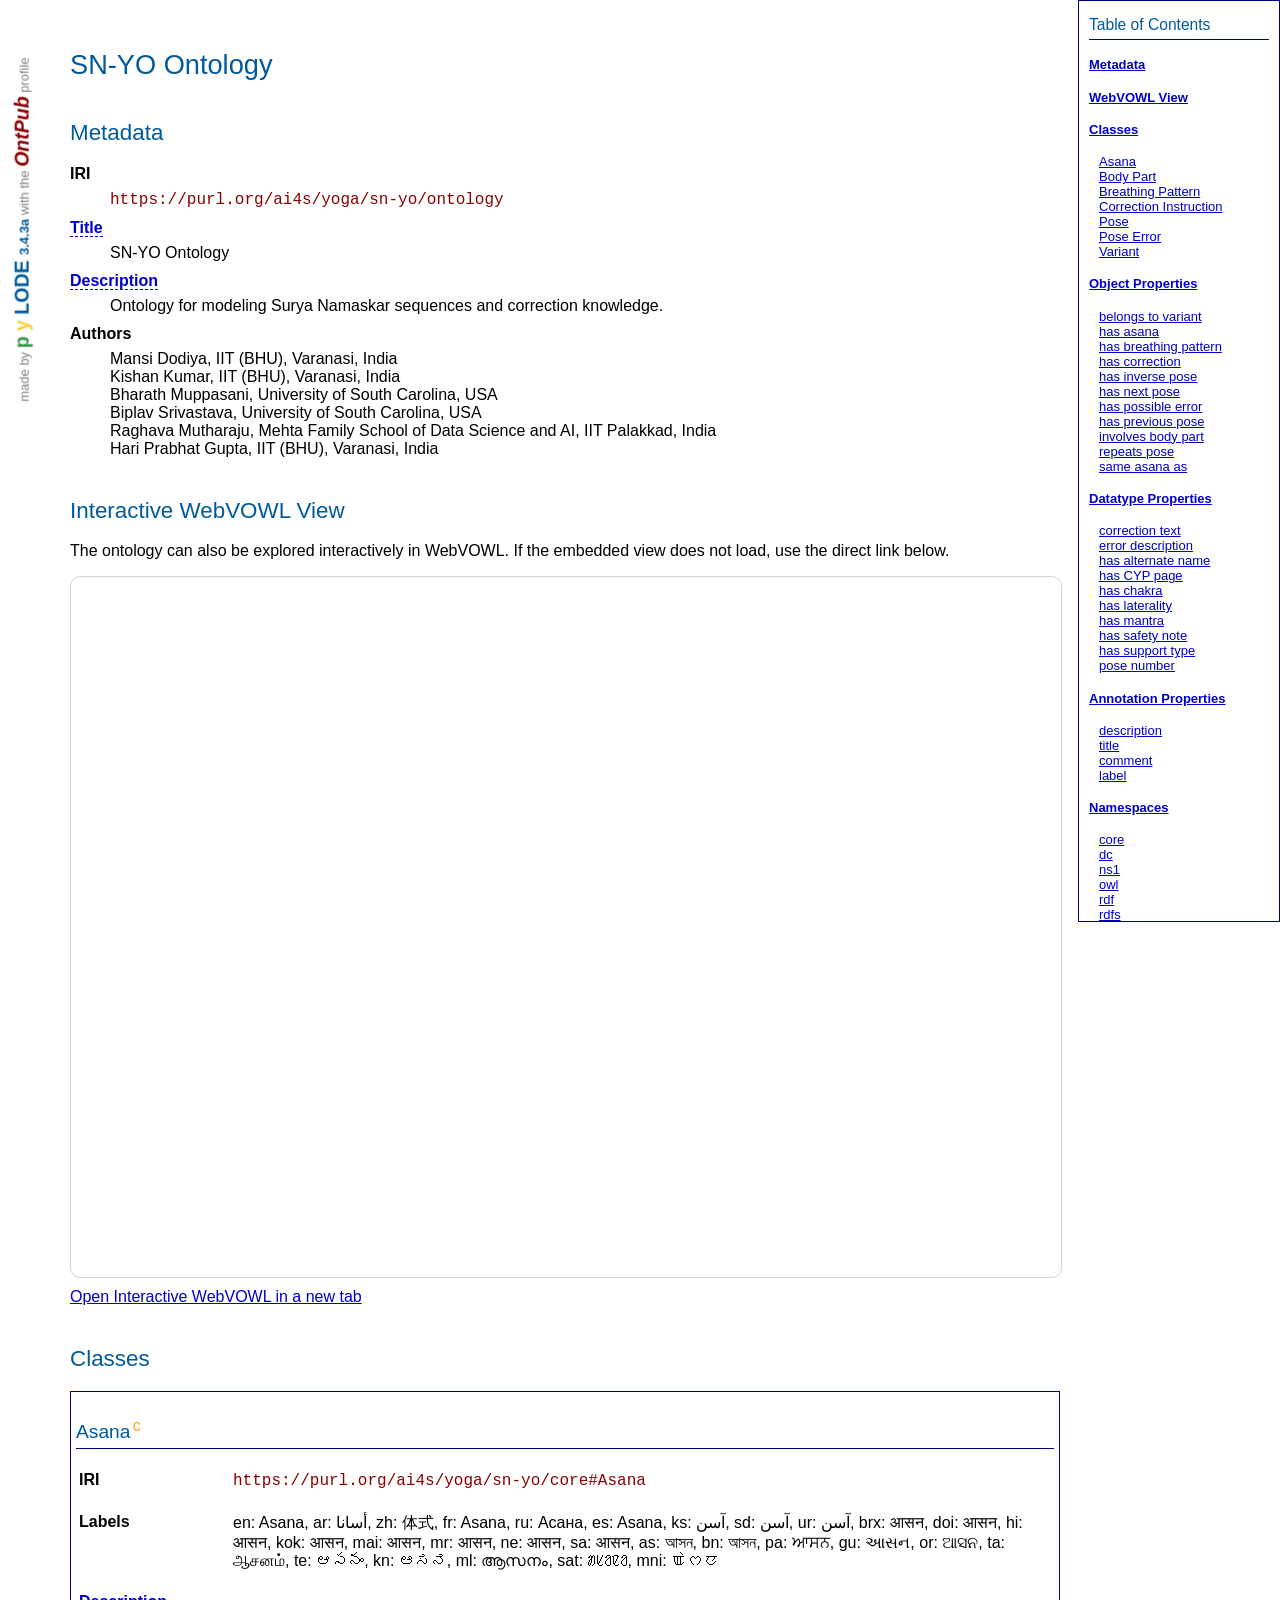
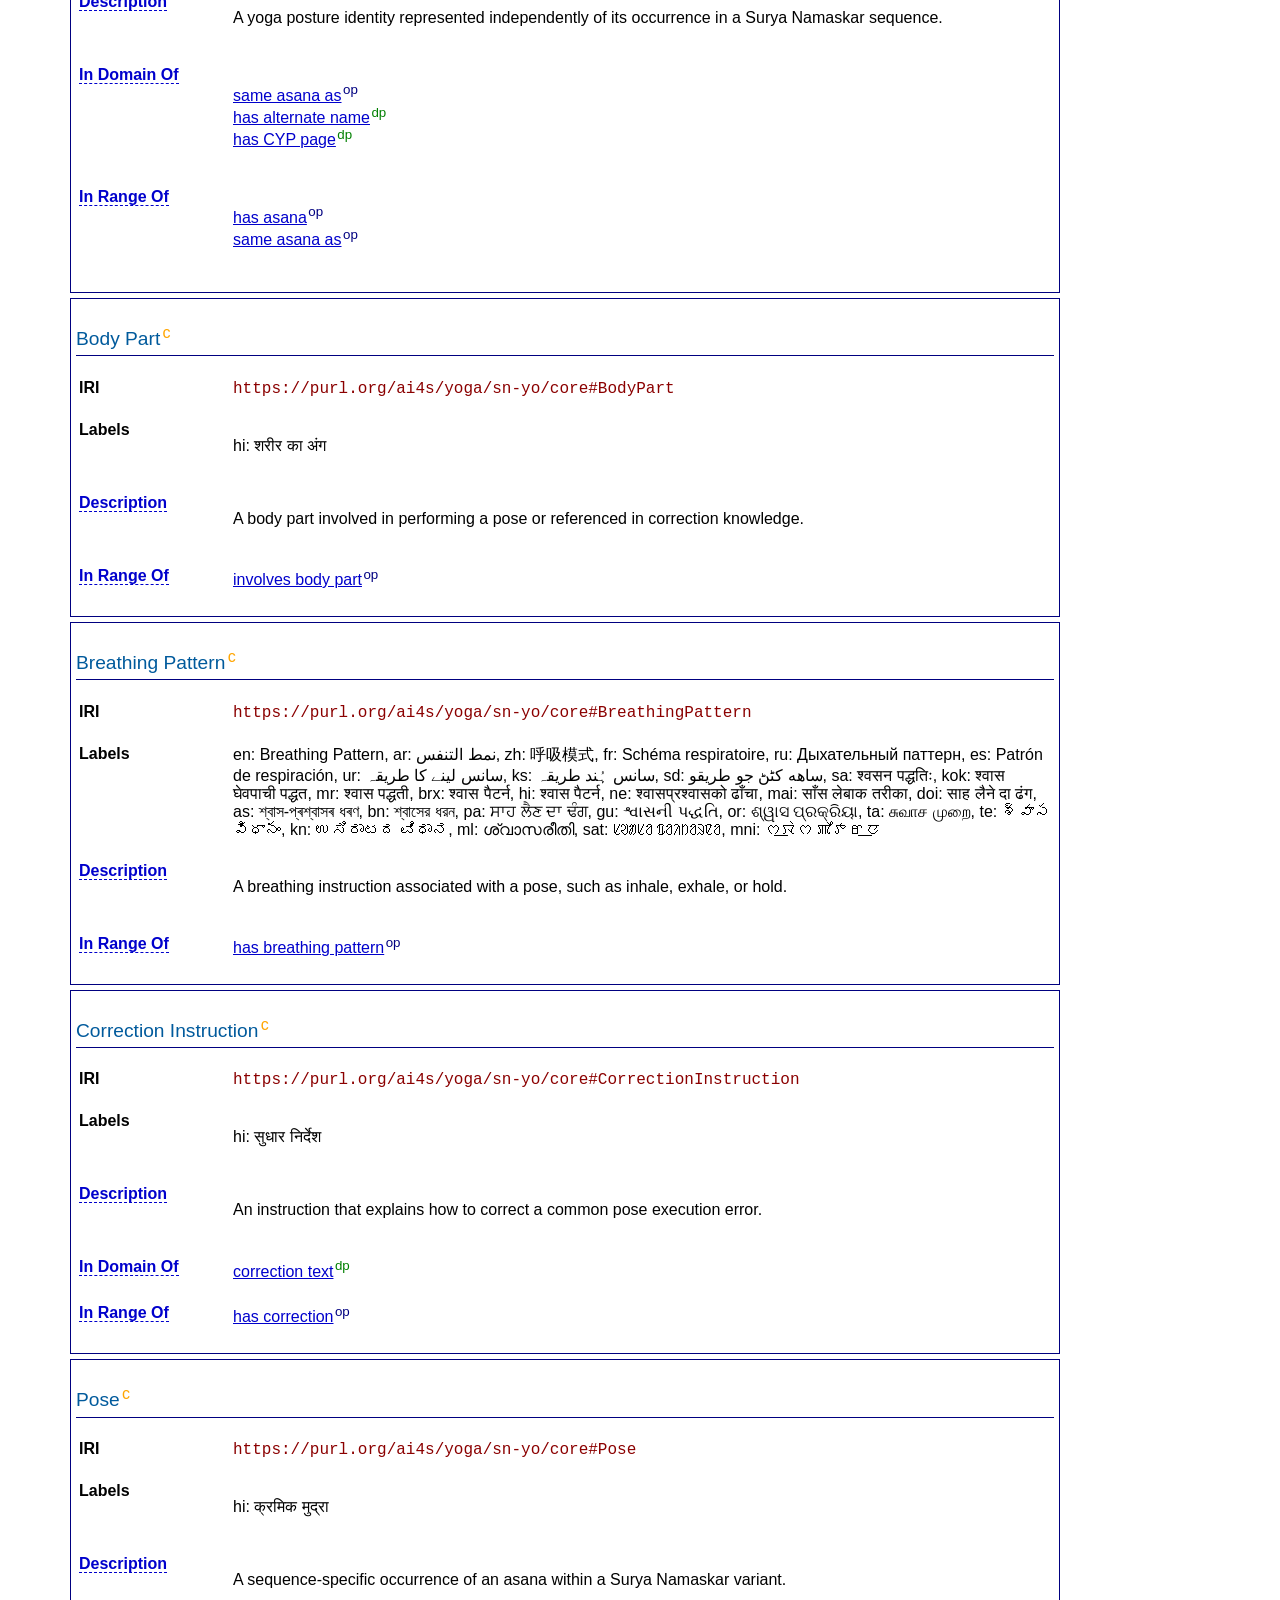
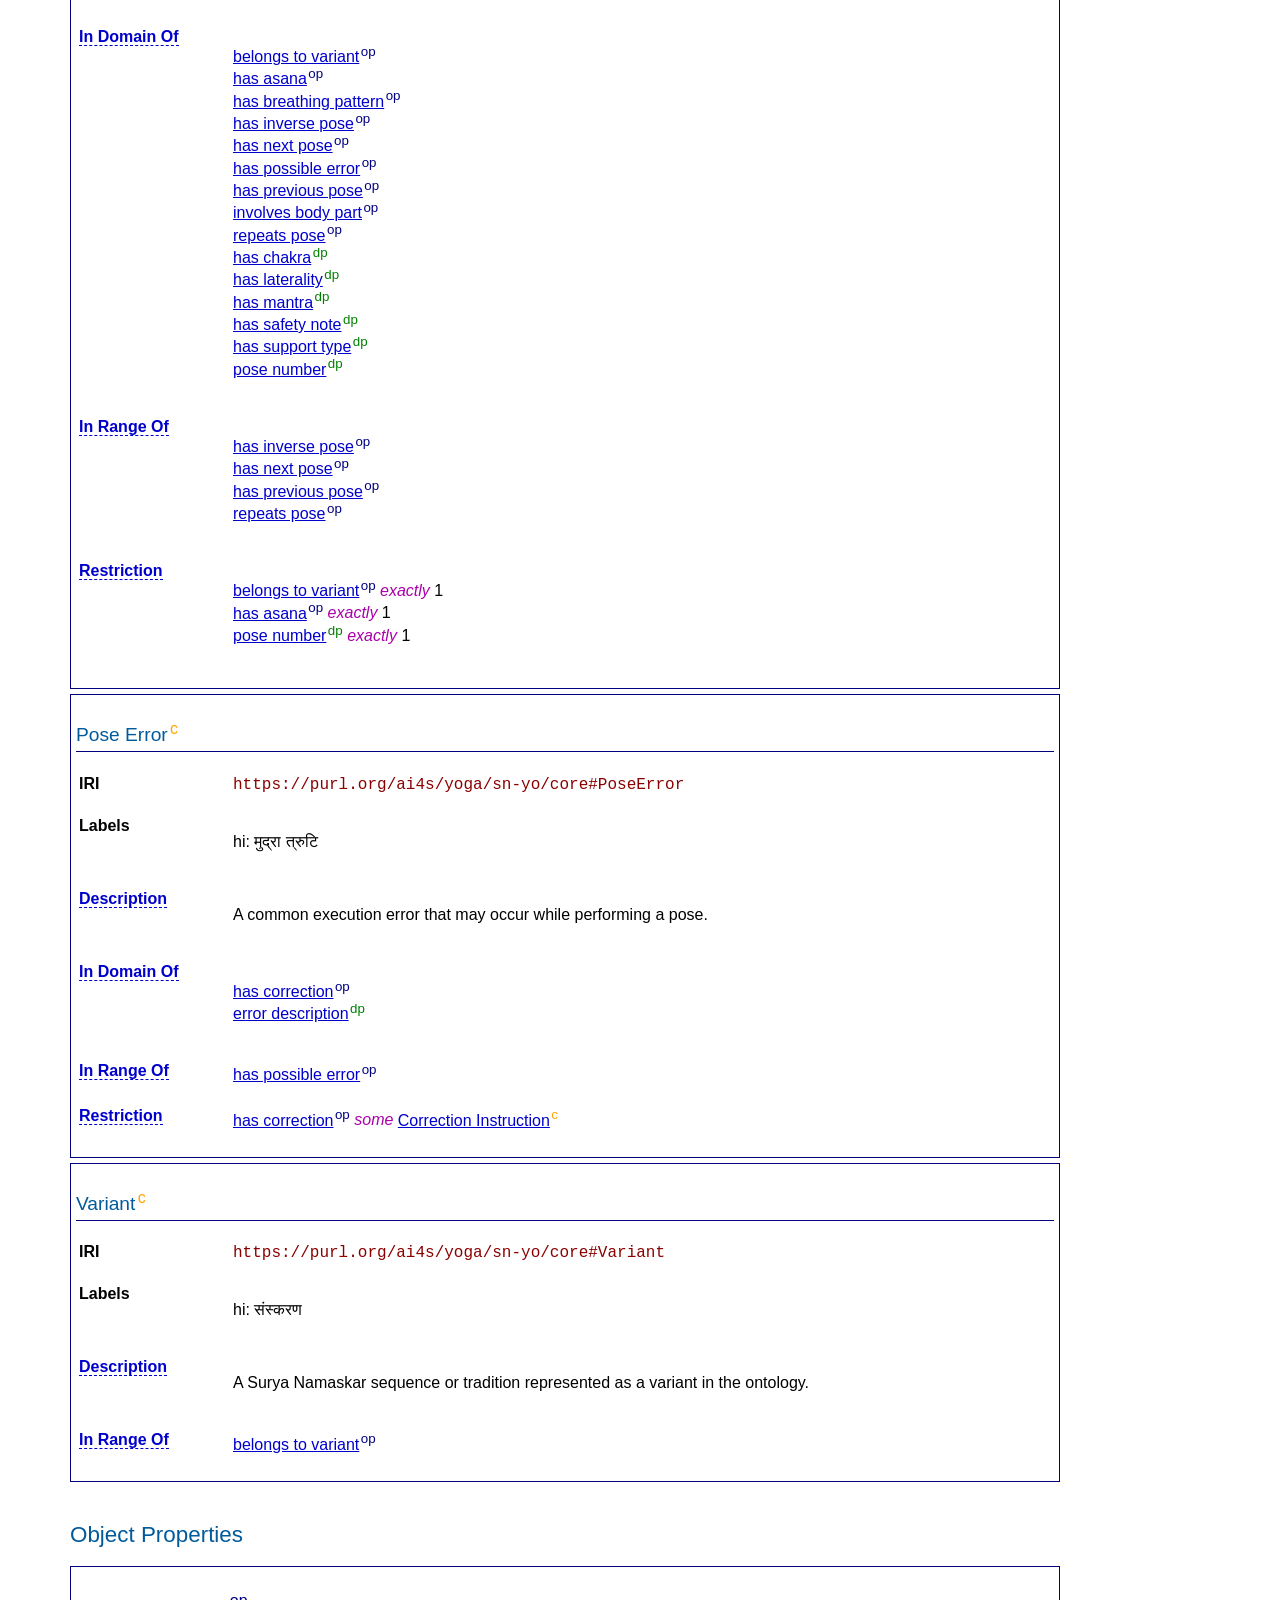
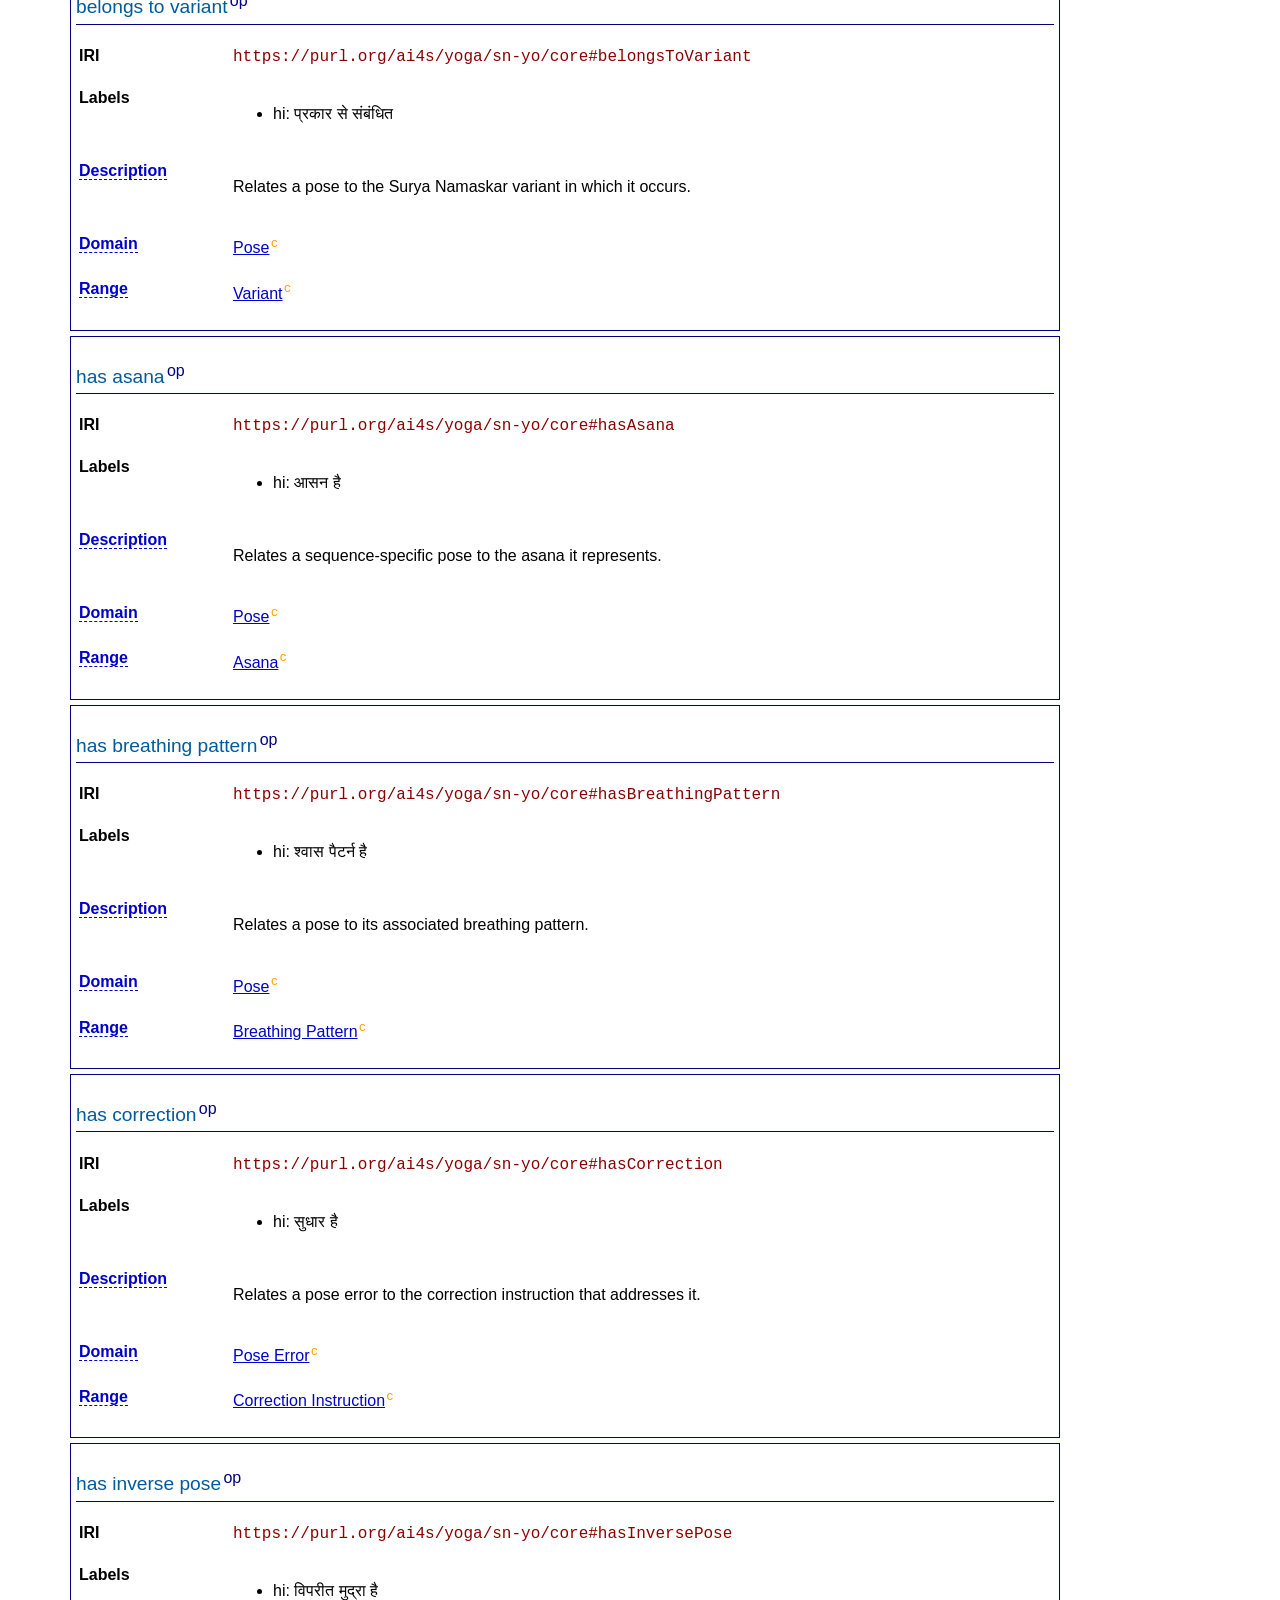
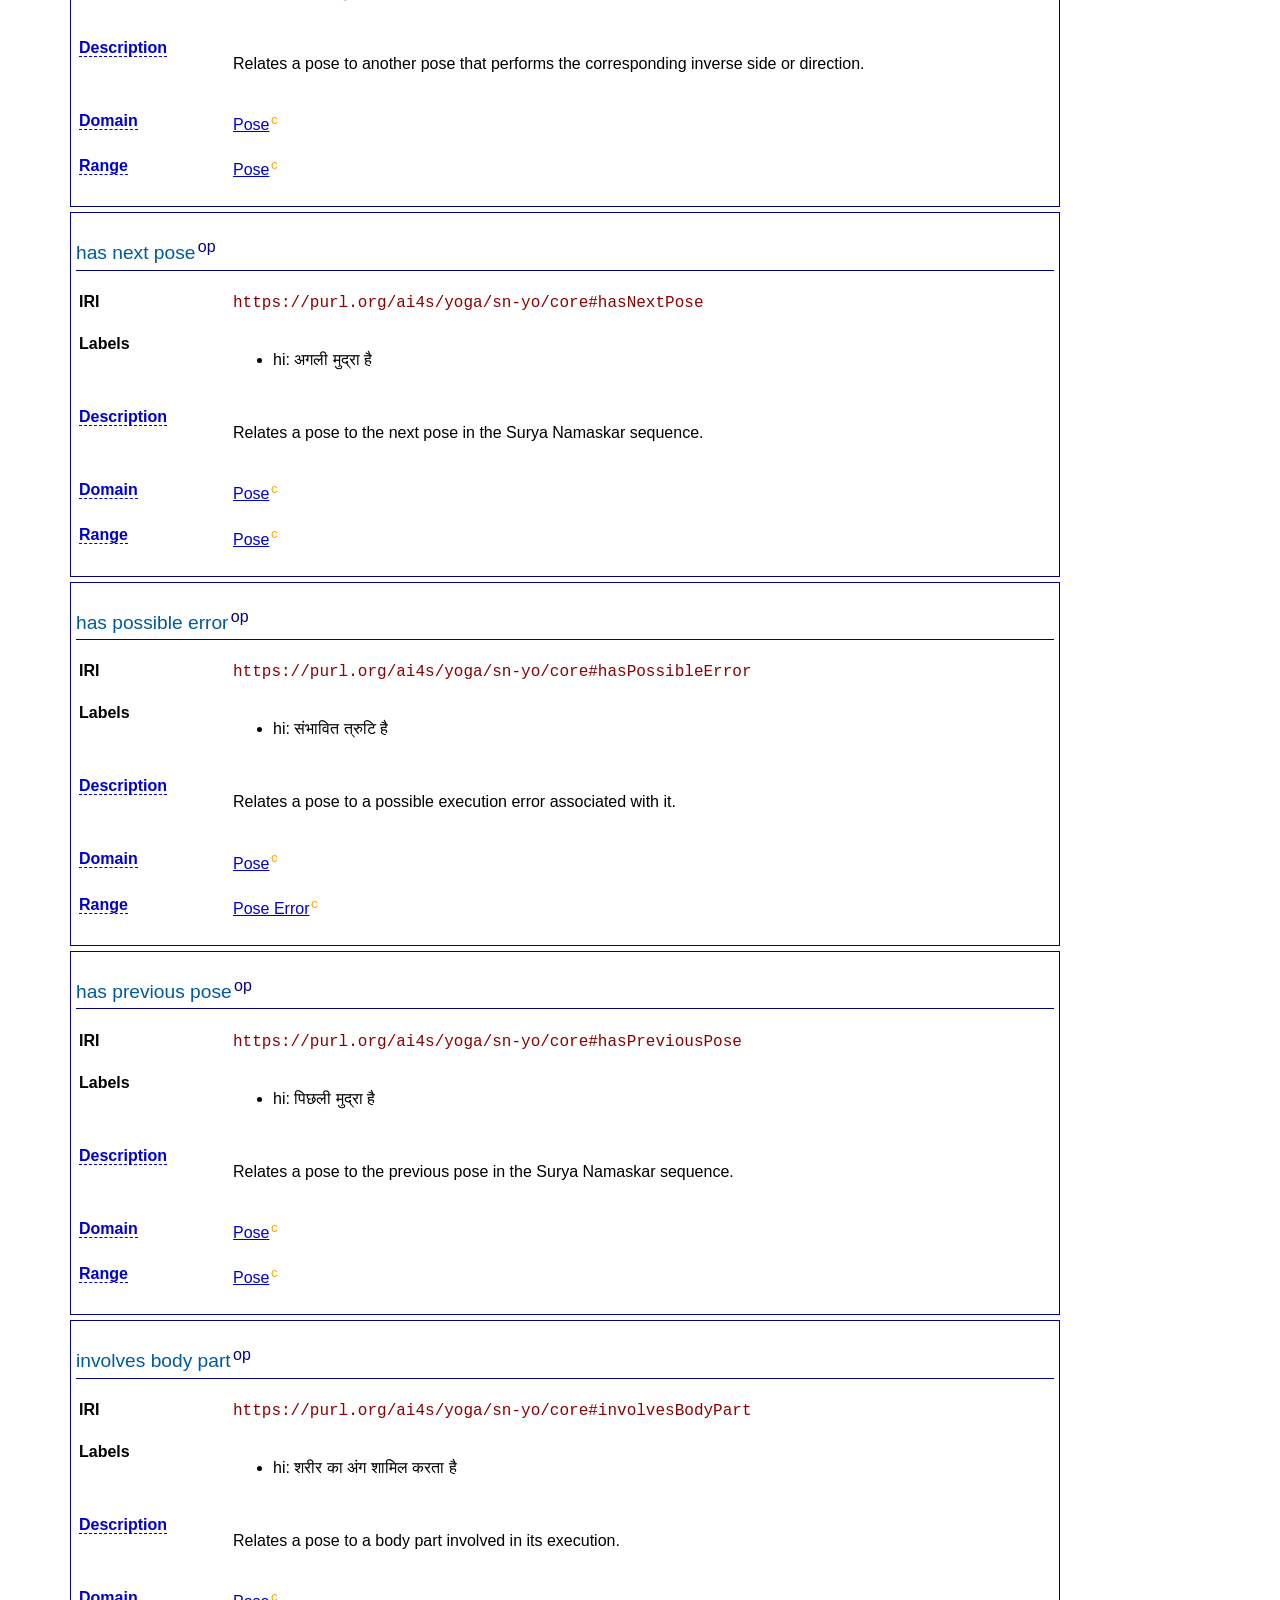
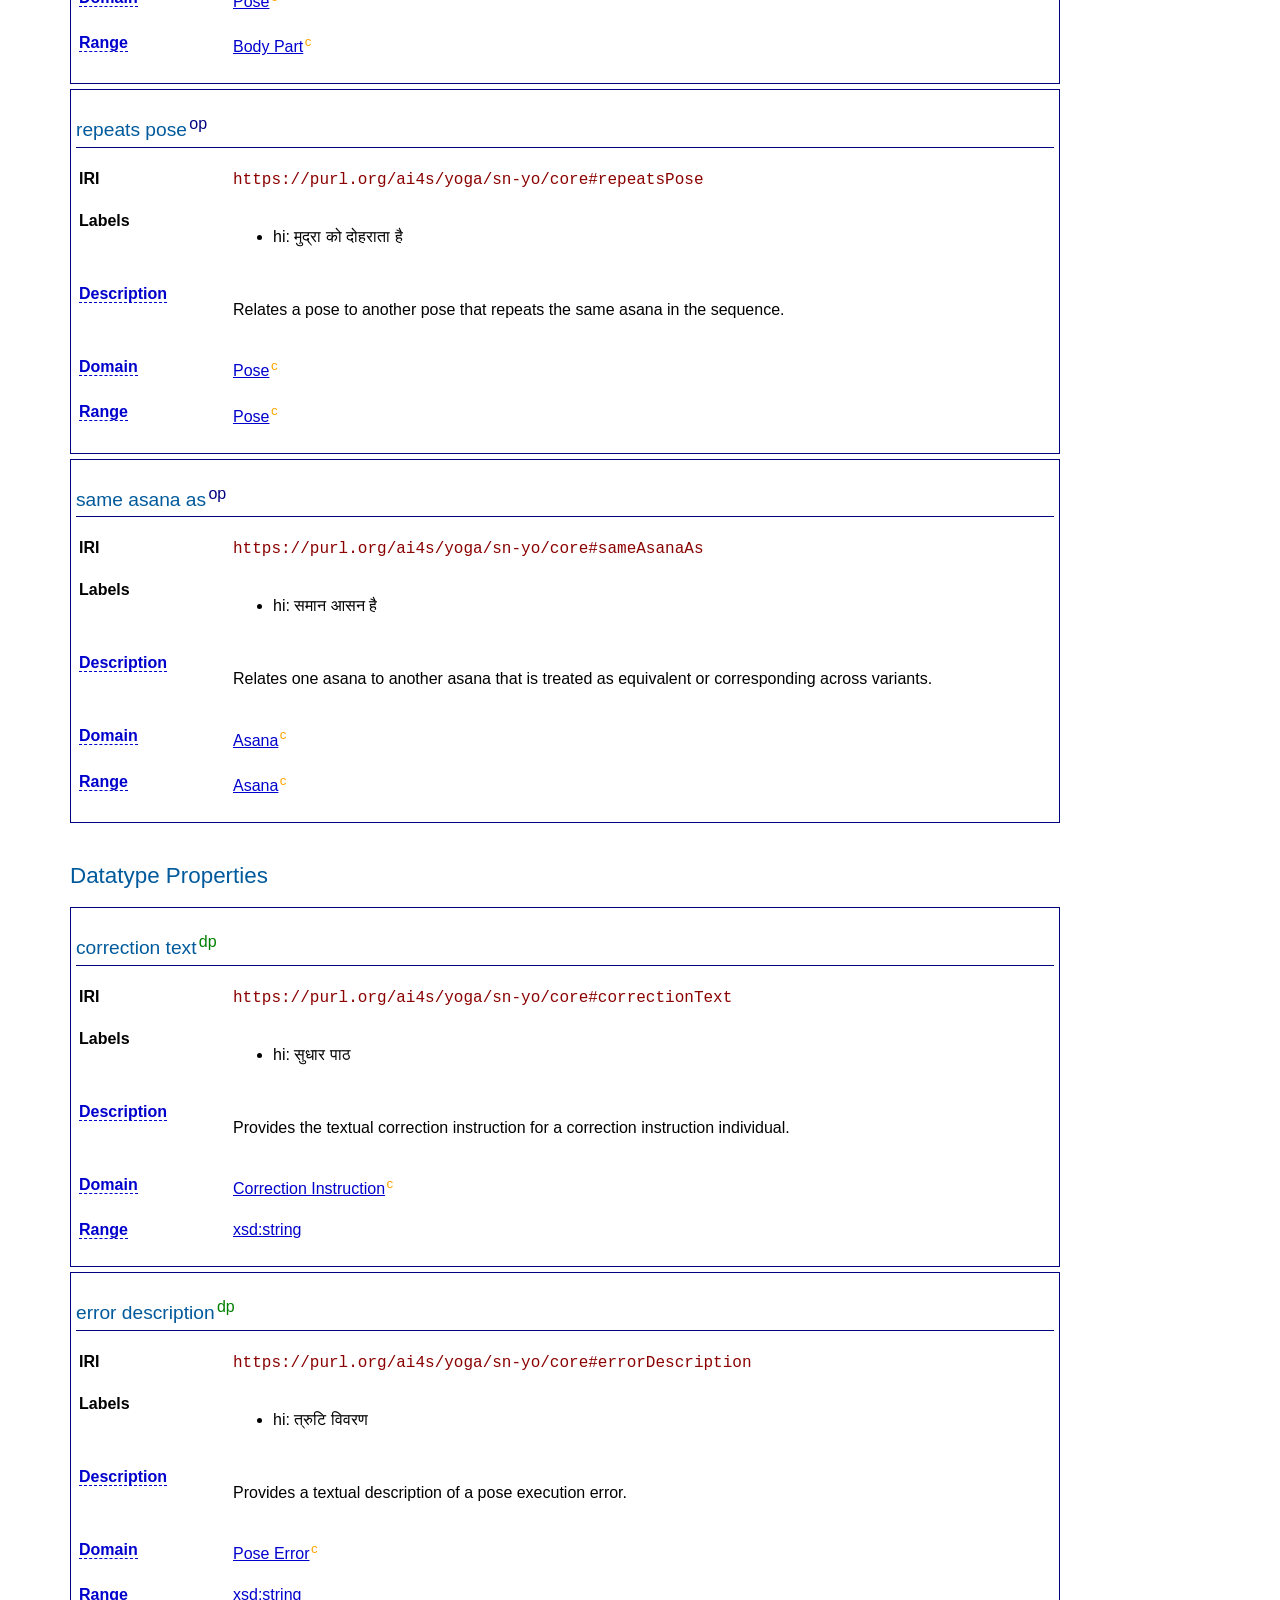
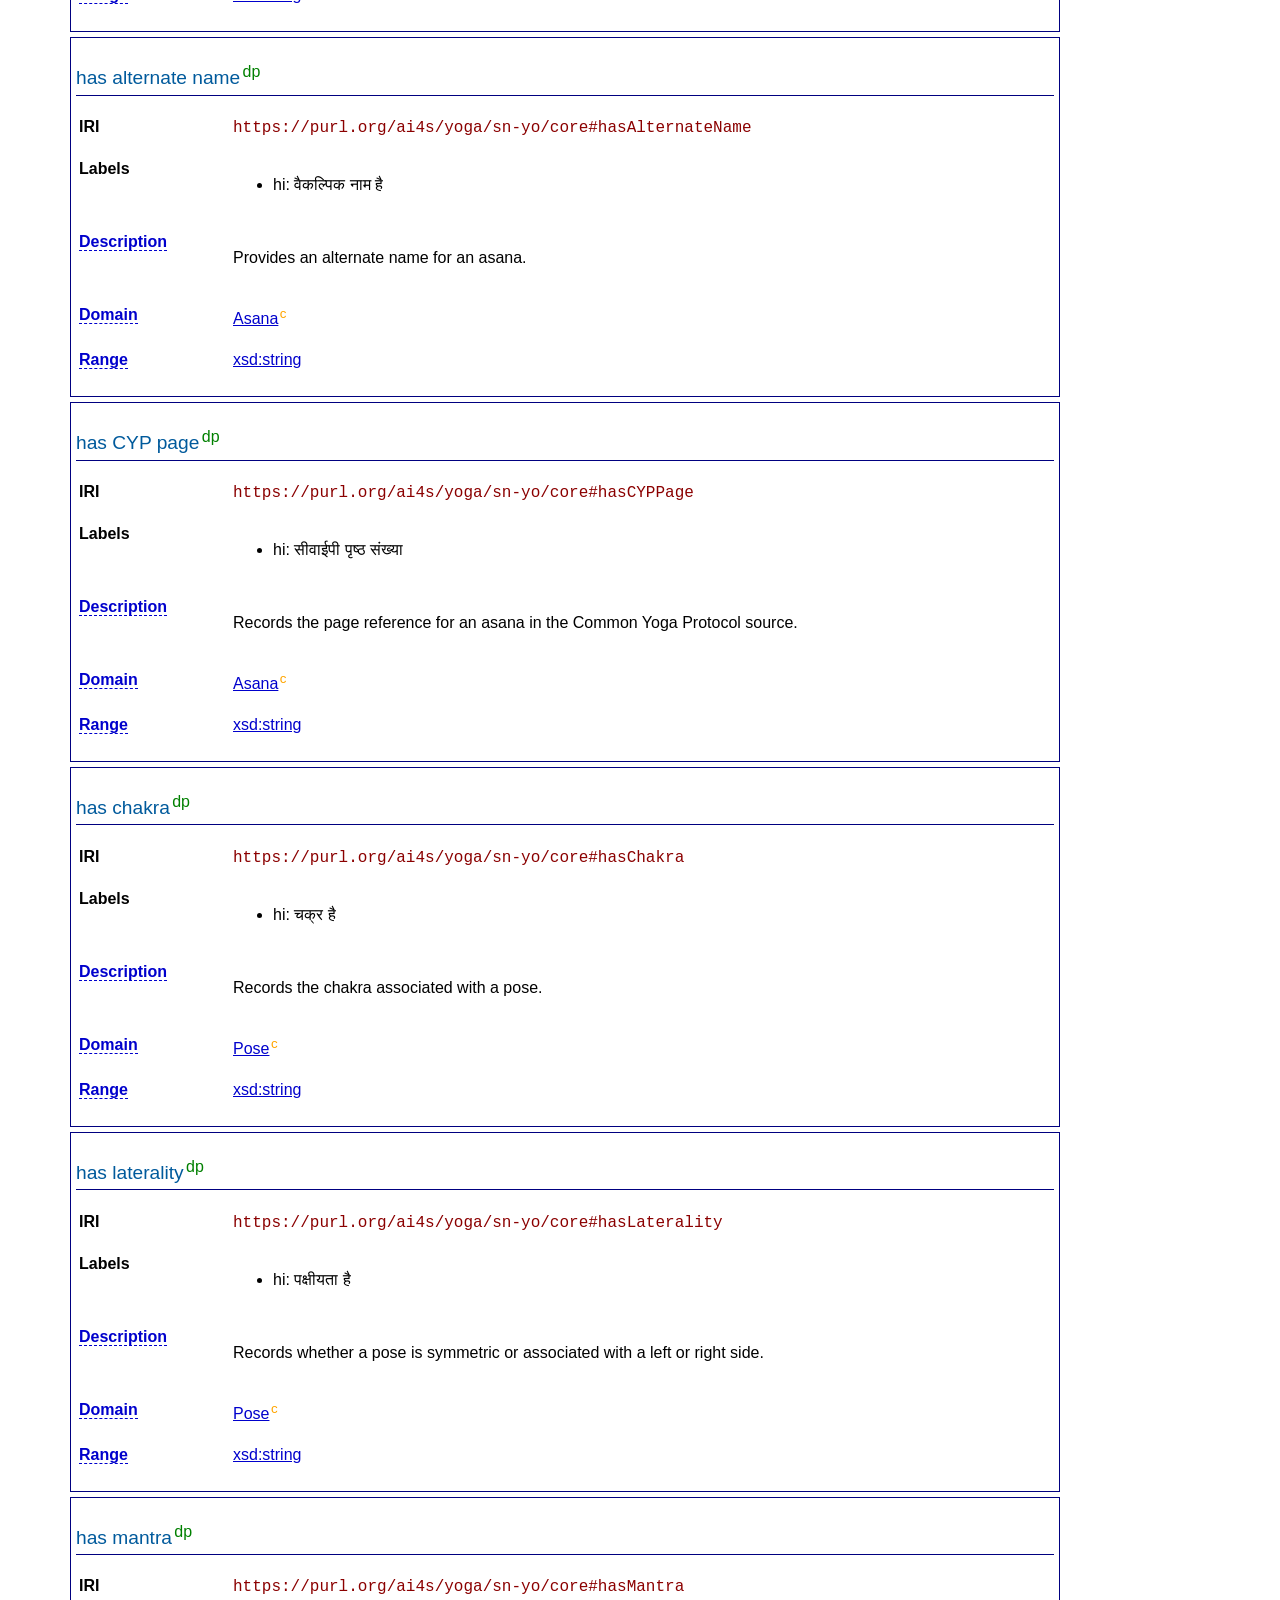
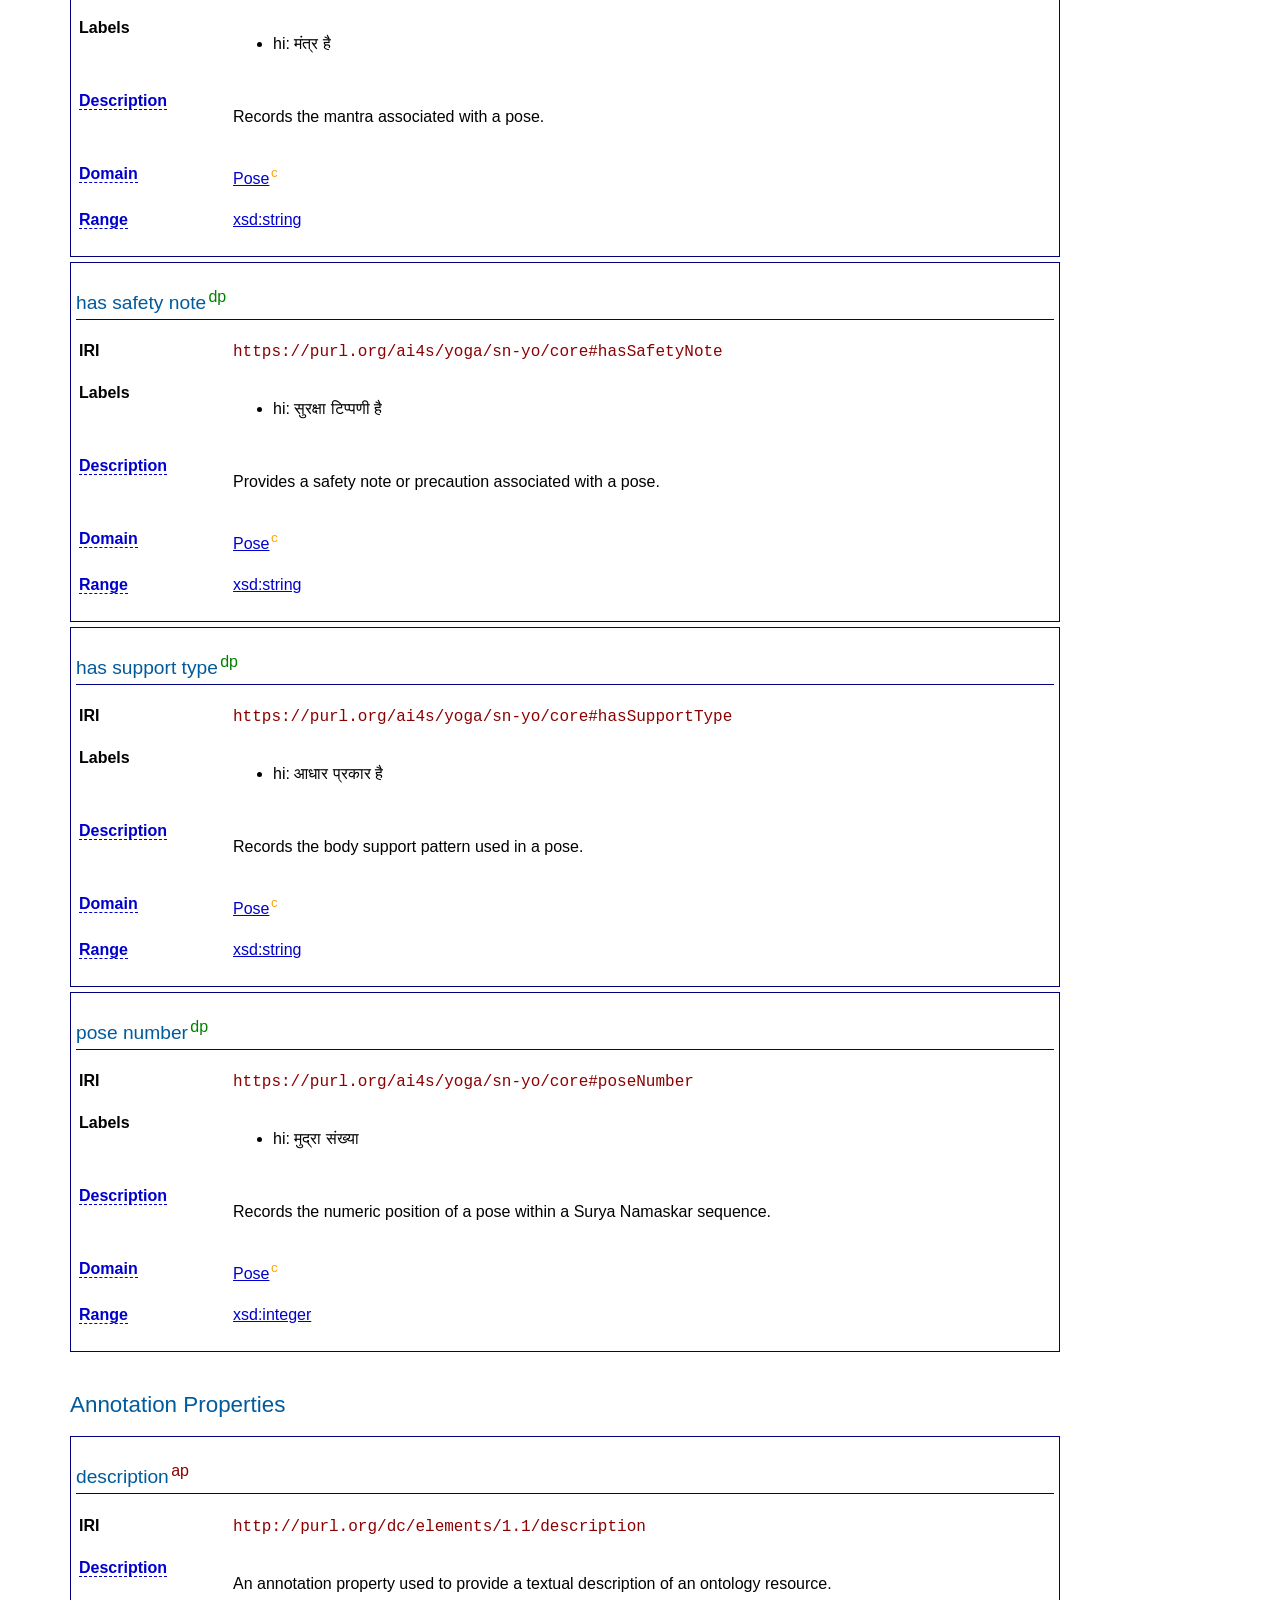
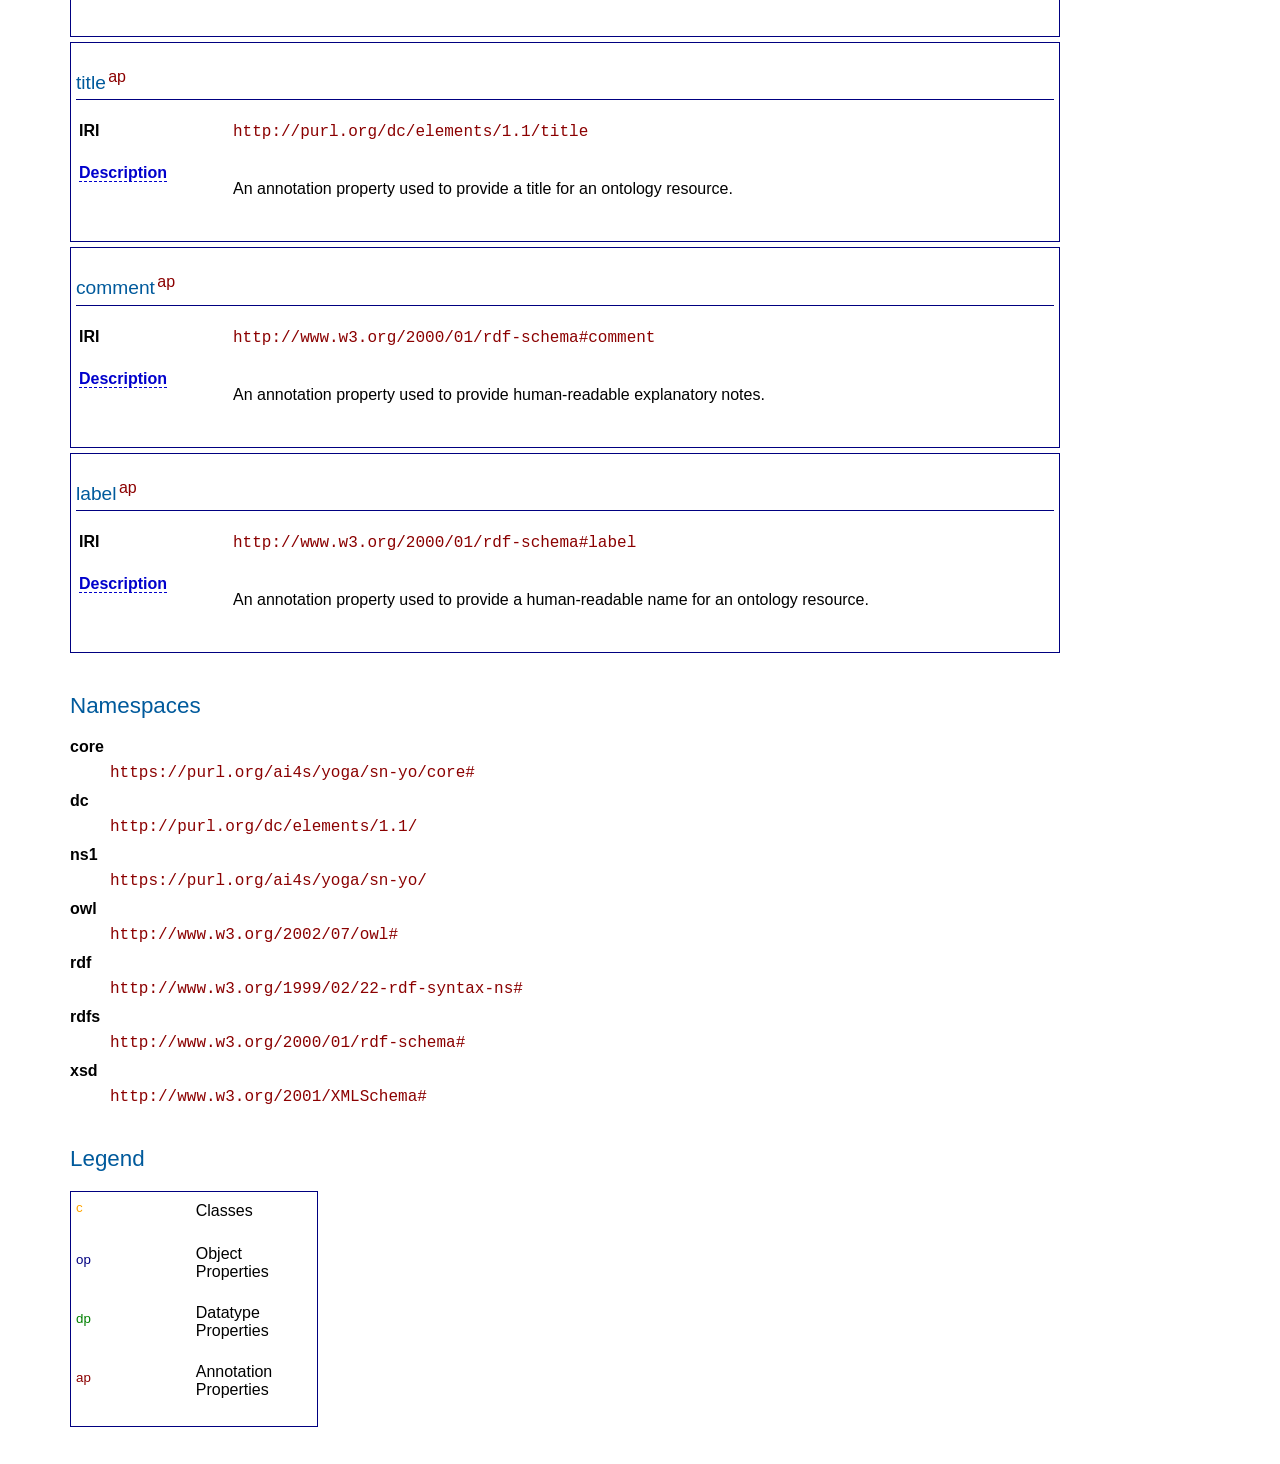
==== commit e292c01f: "Update authors' affiliations in ontology documentation" ====
--- a/docs/ontology-doc.html
+++ b/docs/ontology-doc.html
@@ -356,12 +356,12 @@
   </dt>
   <dd>
     <p>
-      Mansi Dodiya, IIT (BHU), Varanasi<br>
-      Kishan Kumar, IIT (BHU), Varanasi<br>
-      Bharath Muppasani, University of South Carolina<br>
-      Biplav Srivastava, University of South Carolina<br>
-      Raghava Mutharaju, IIT Palakkad<br>
-      Hari Prabhat Gupta, IIT (BHU), Varanasi
+      Mansi Dodiya, IIT (BHU), Varanasi, India<br>
+      Kishan Kumar, IIT (BHU), Varanasi, India<br>
+      Bharath Muppasani, University of South Carolina, USA<br>
+      Biplav Srivastava, University of South Carolina, USA<br>
+      Raghava Mutharaju, Mehta Family School of Data Science and AI, IIT Palakkad, India<br>
+      Hari Prabhat Gupta, IIT (BHU), Varanasi, India
     </p>
   </dd>
 </div>
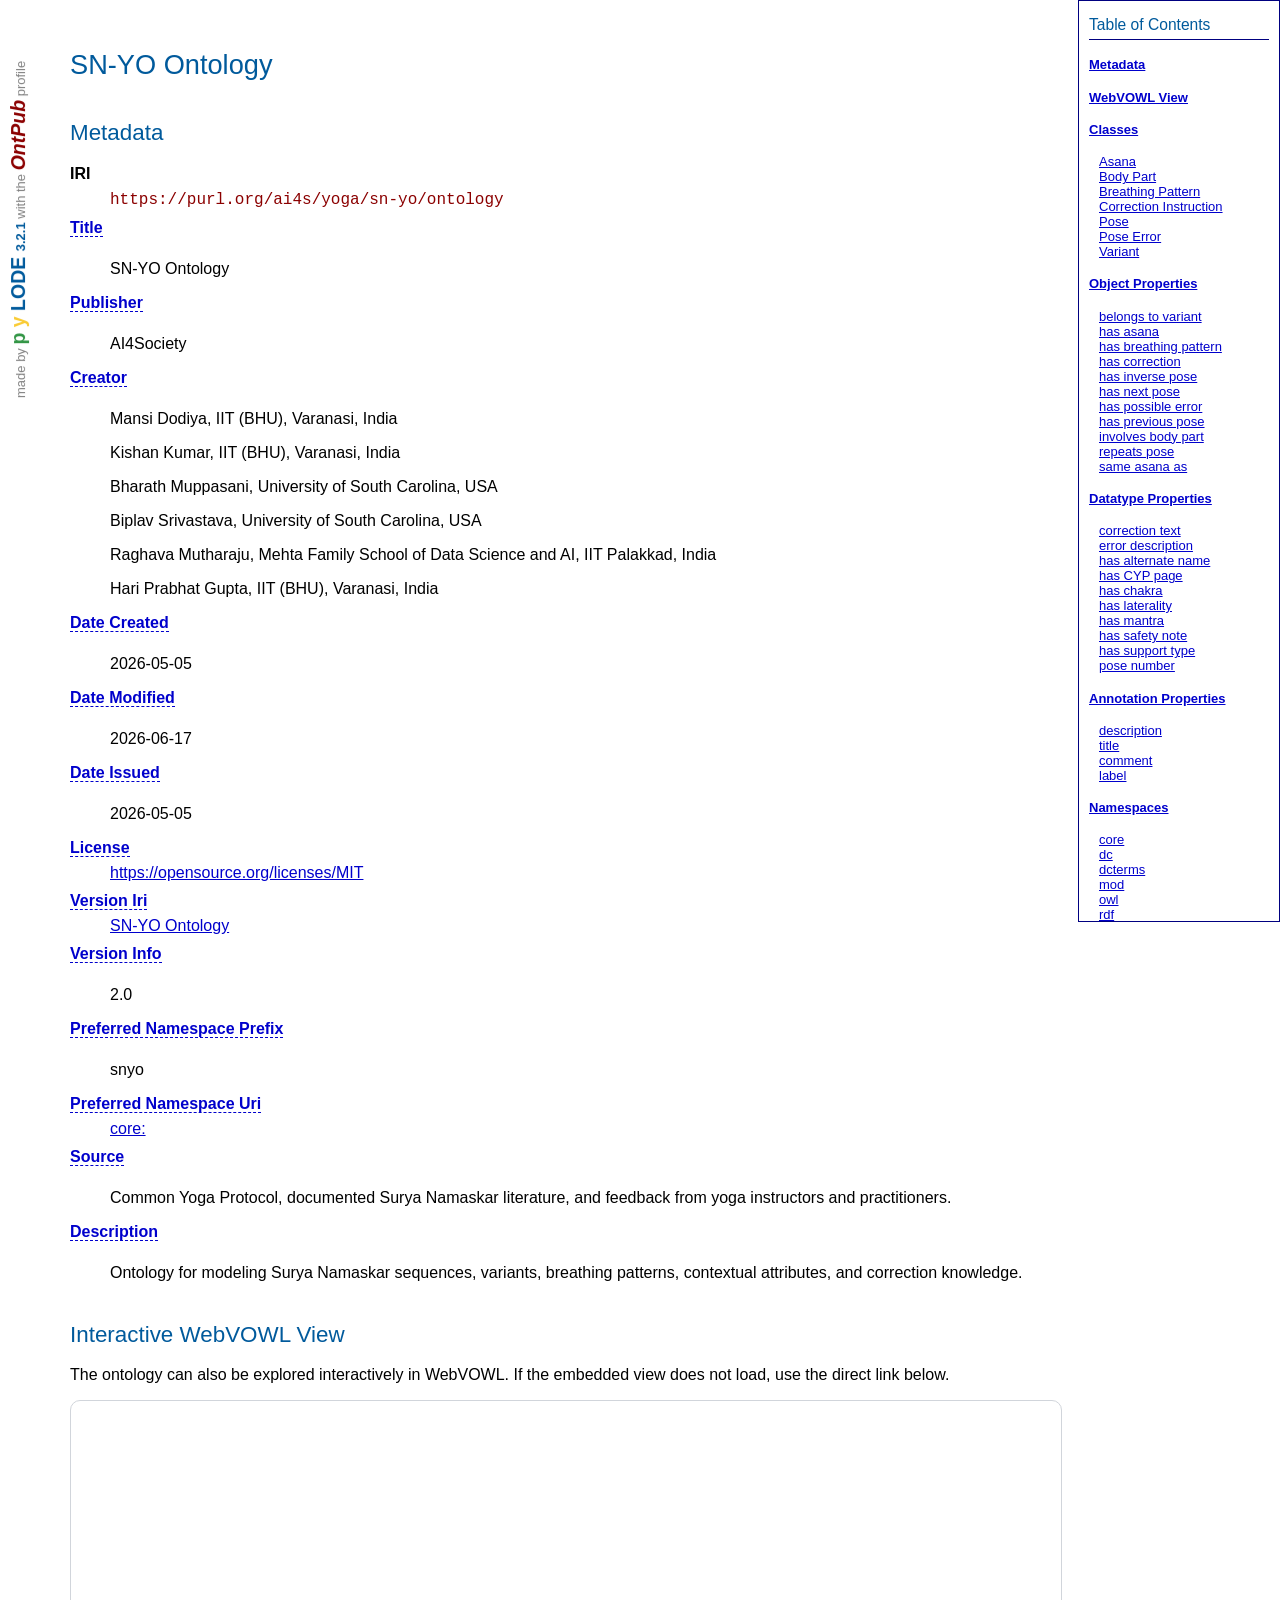
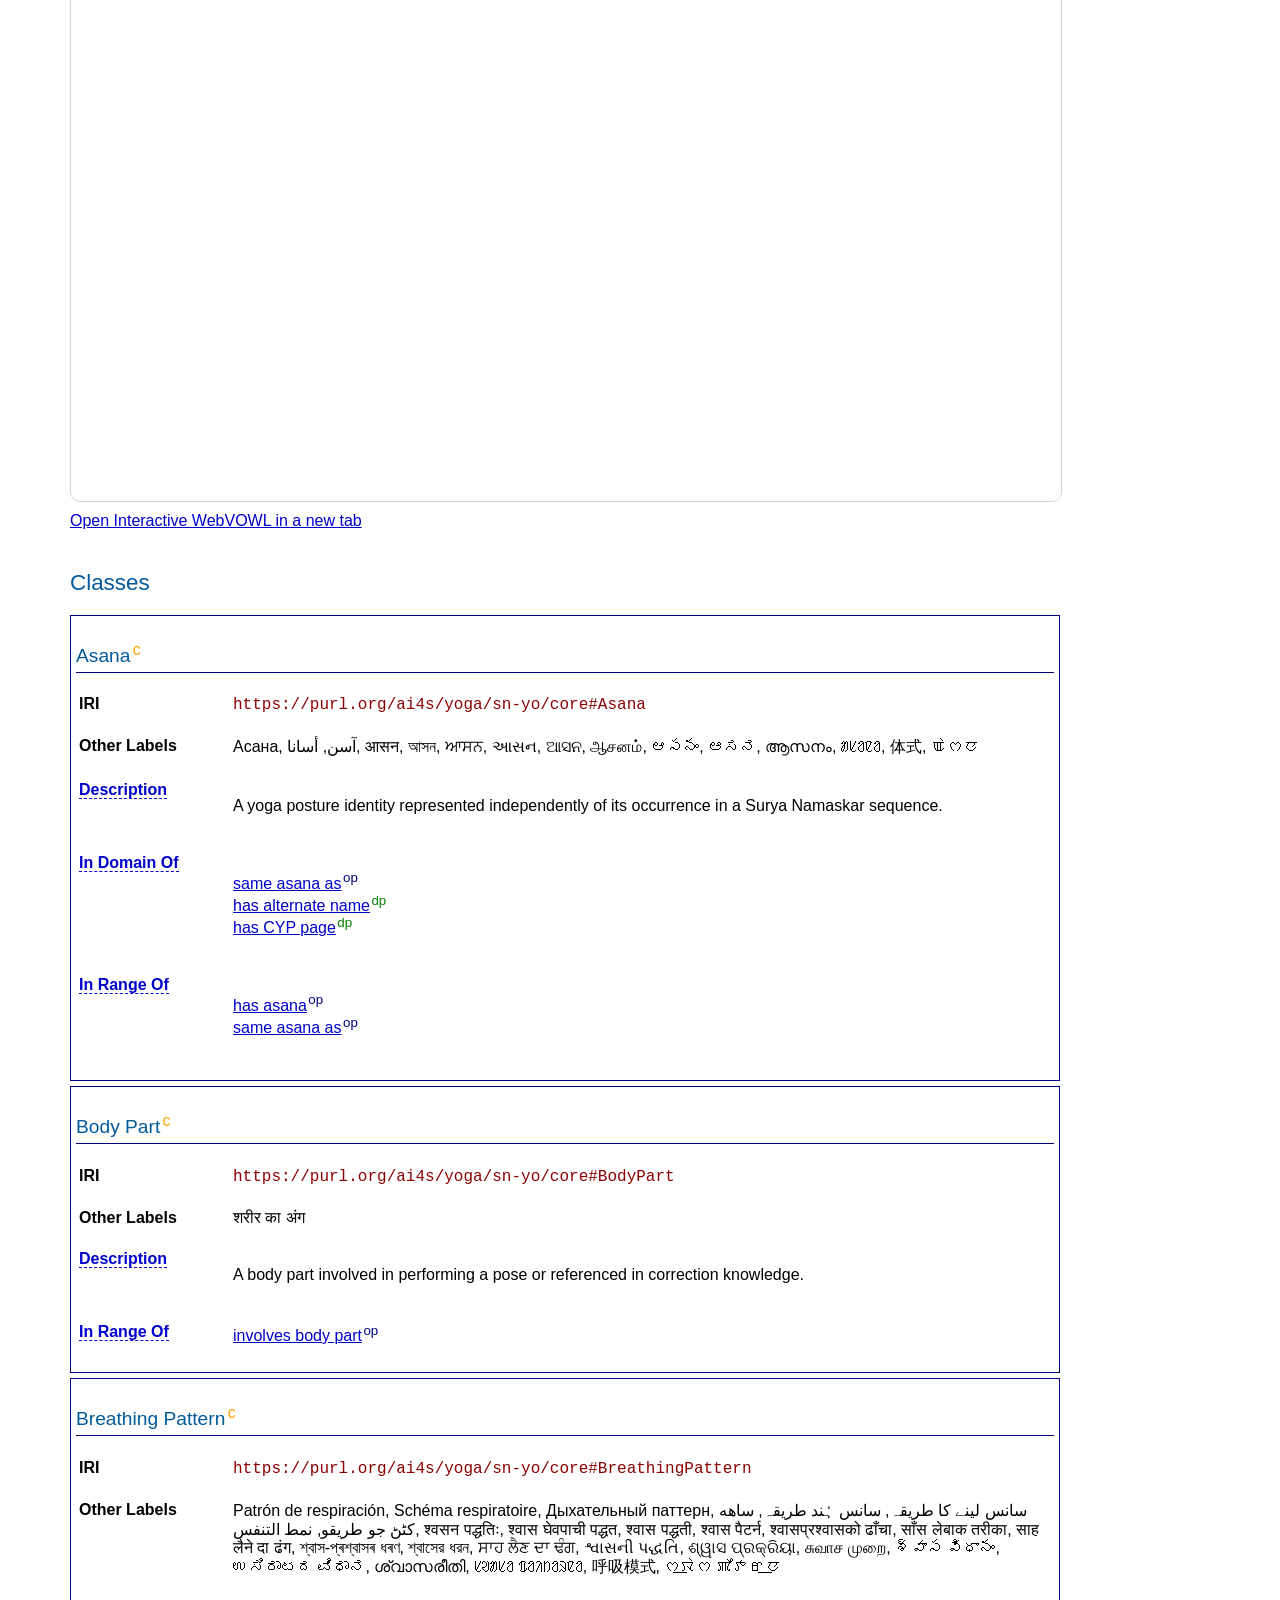
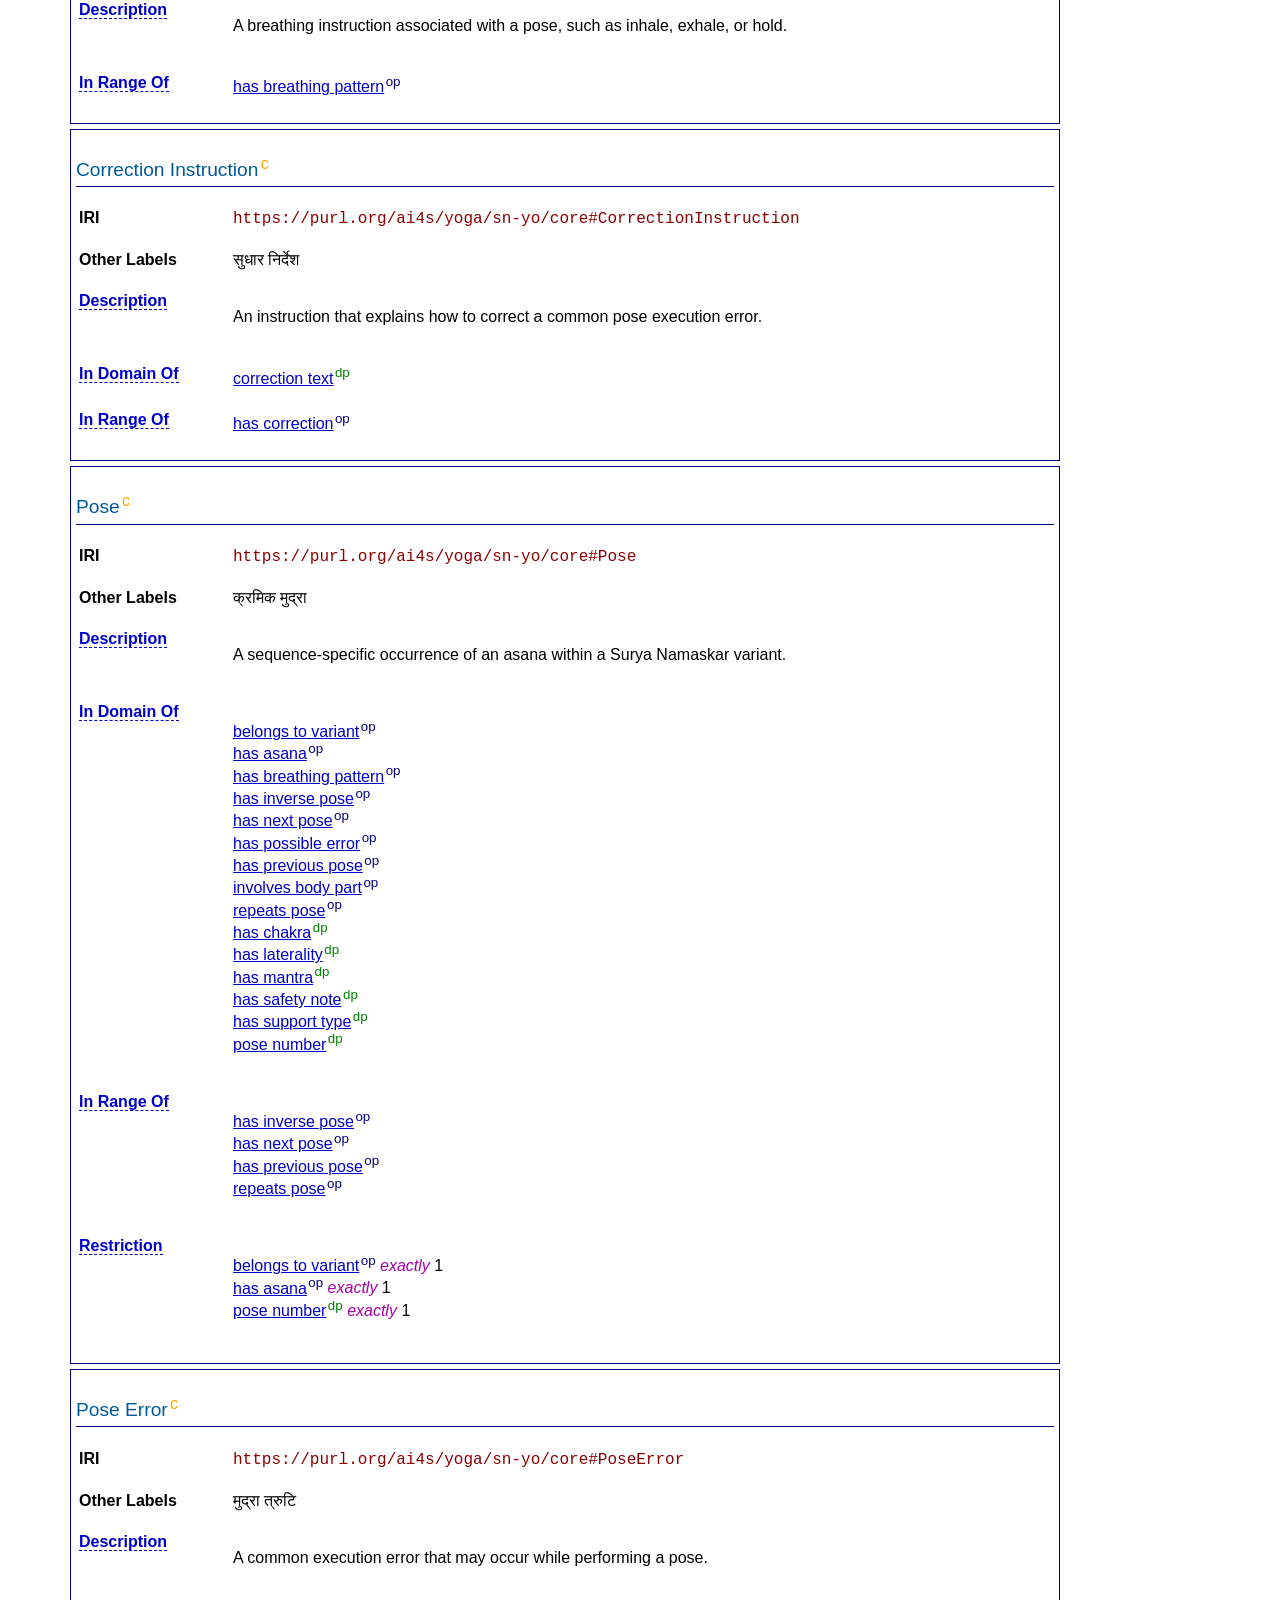
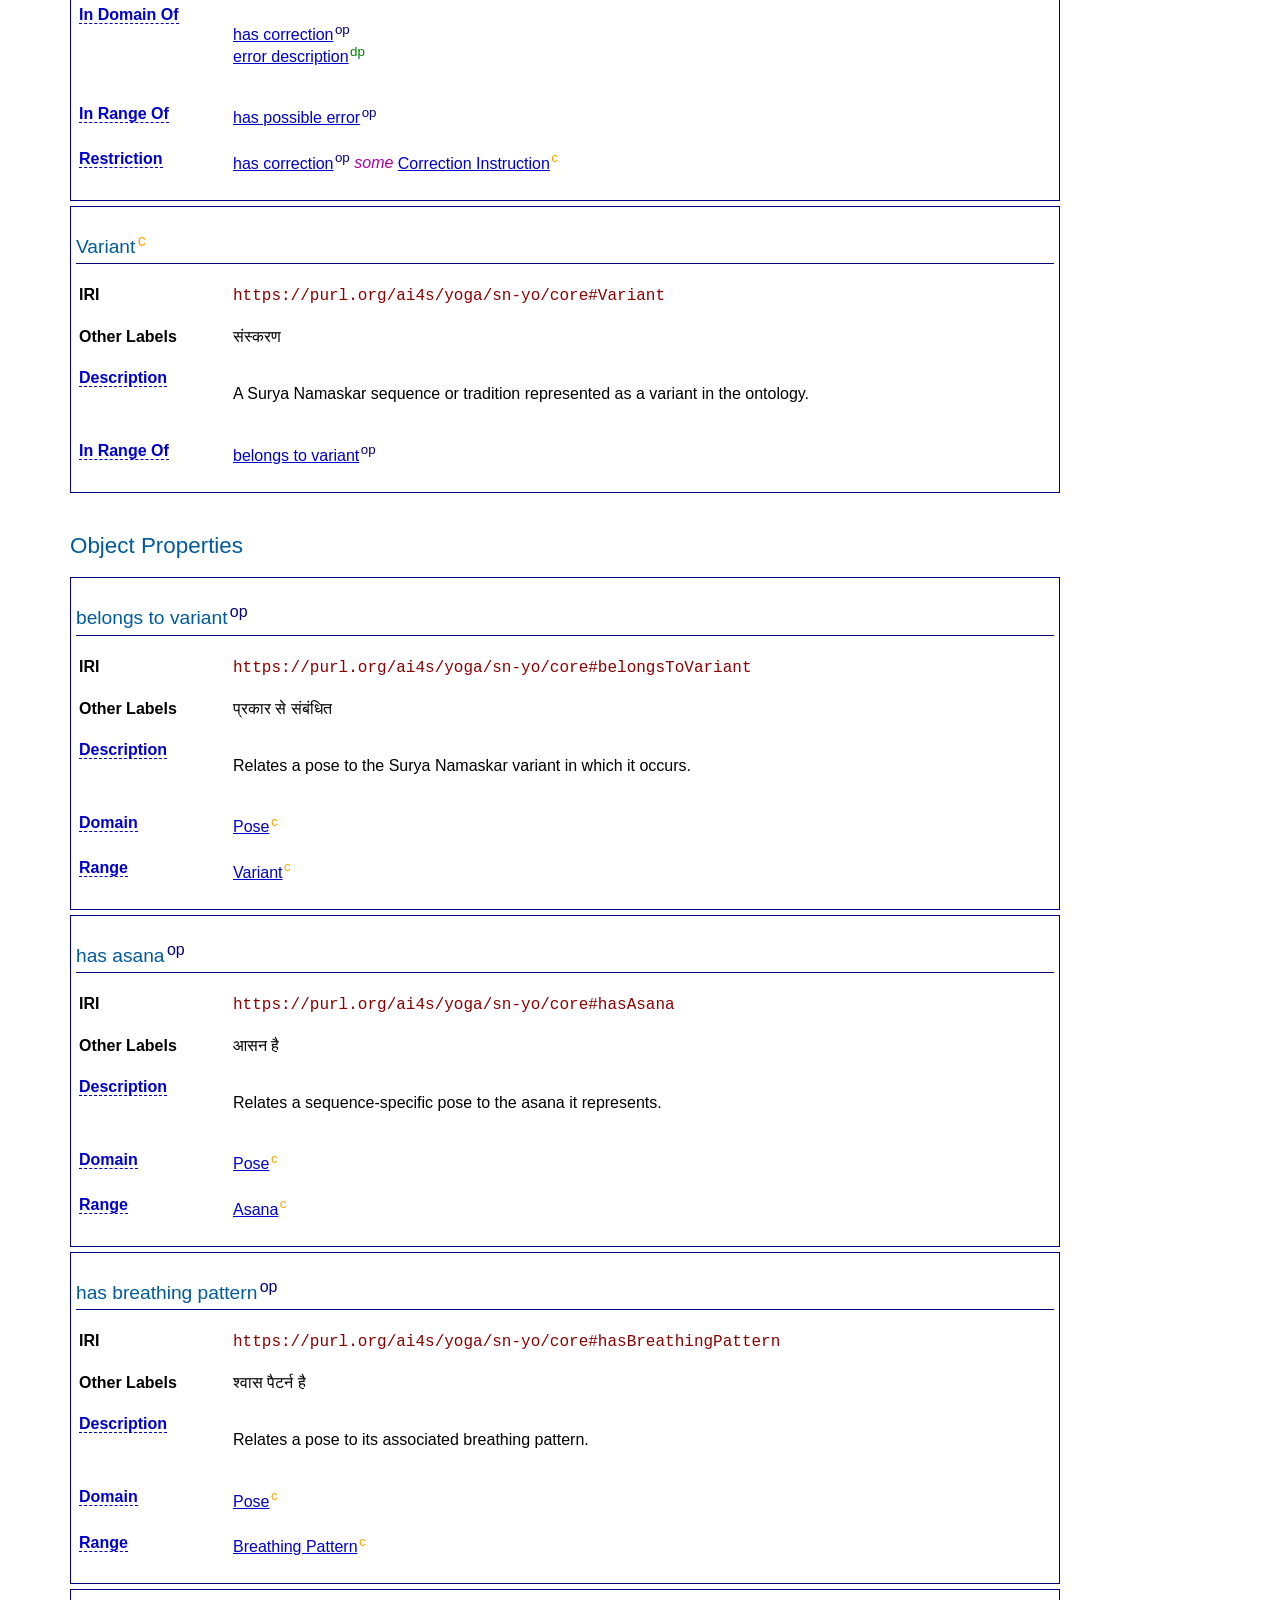
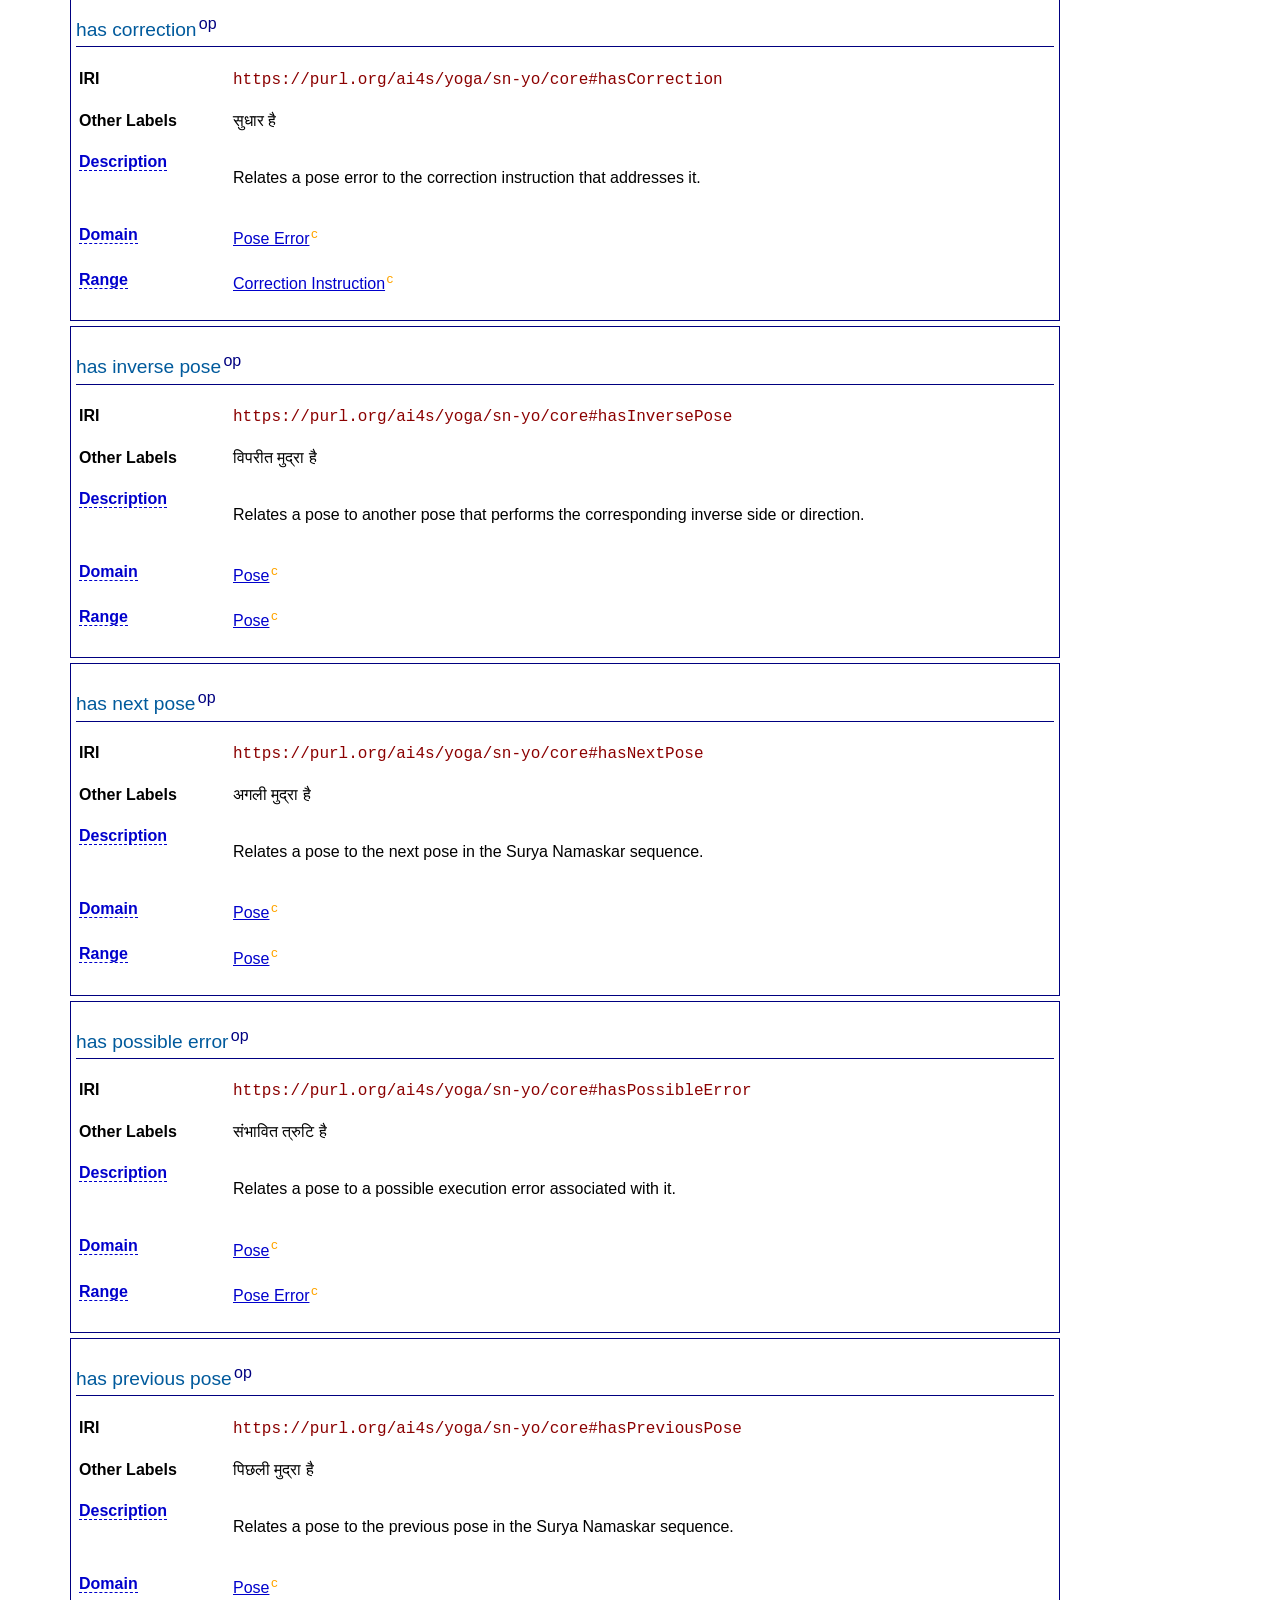
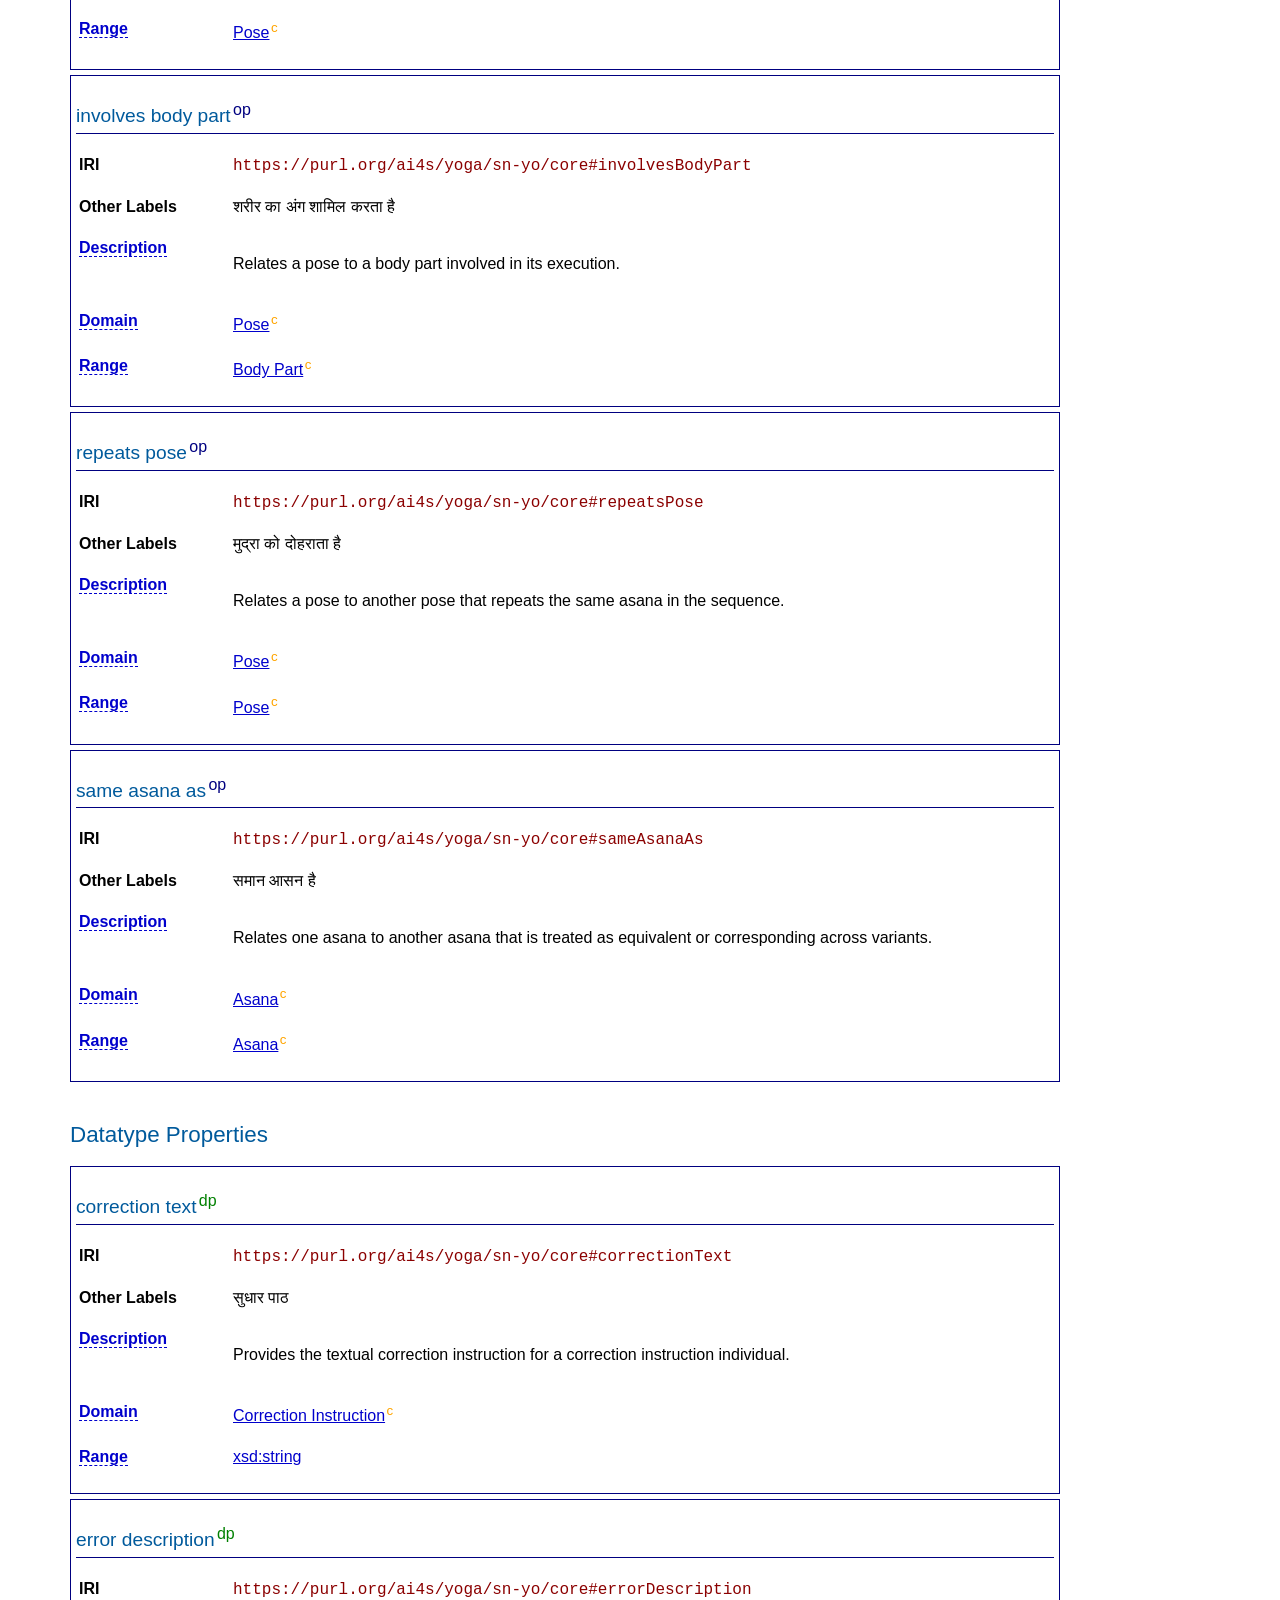
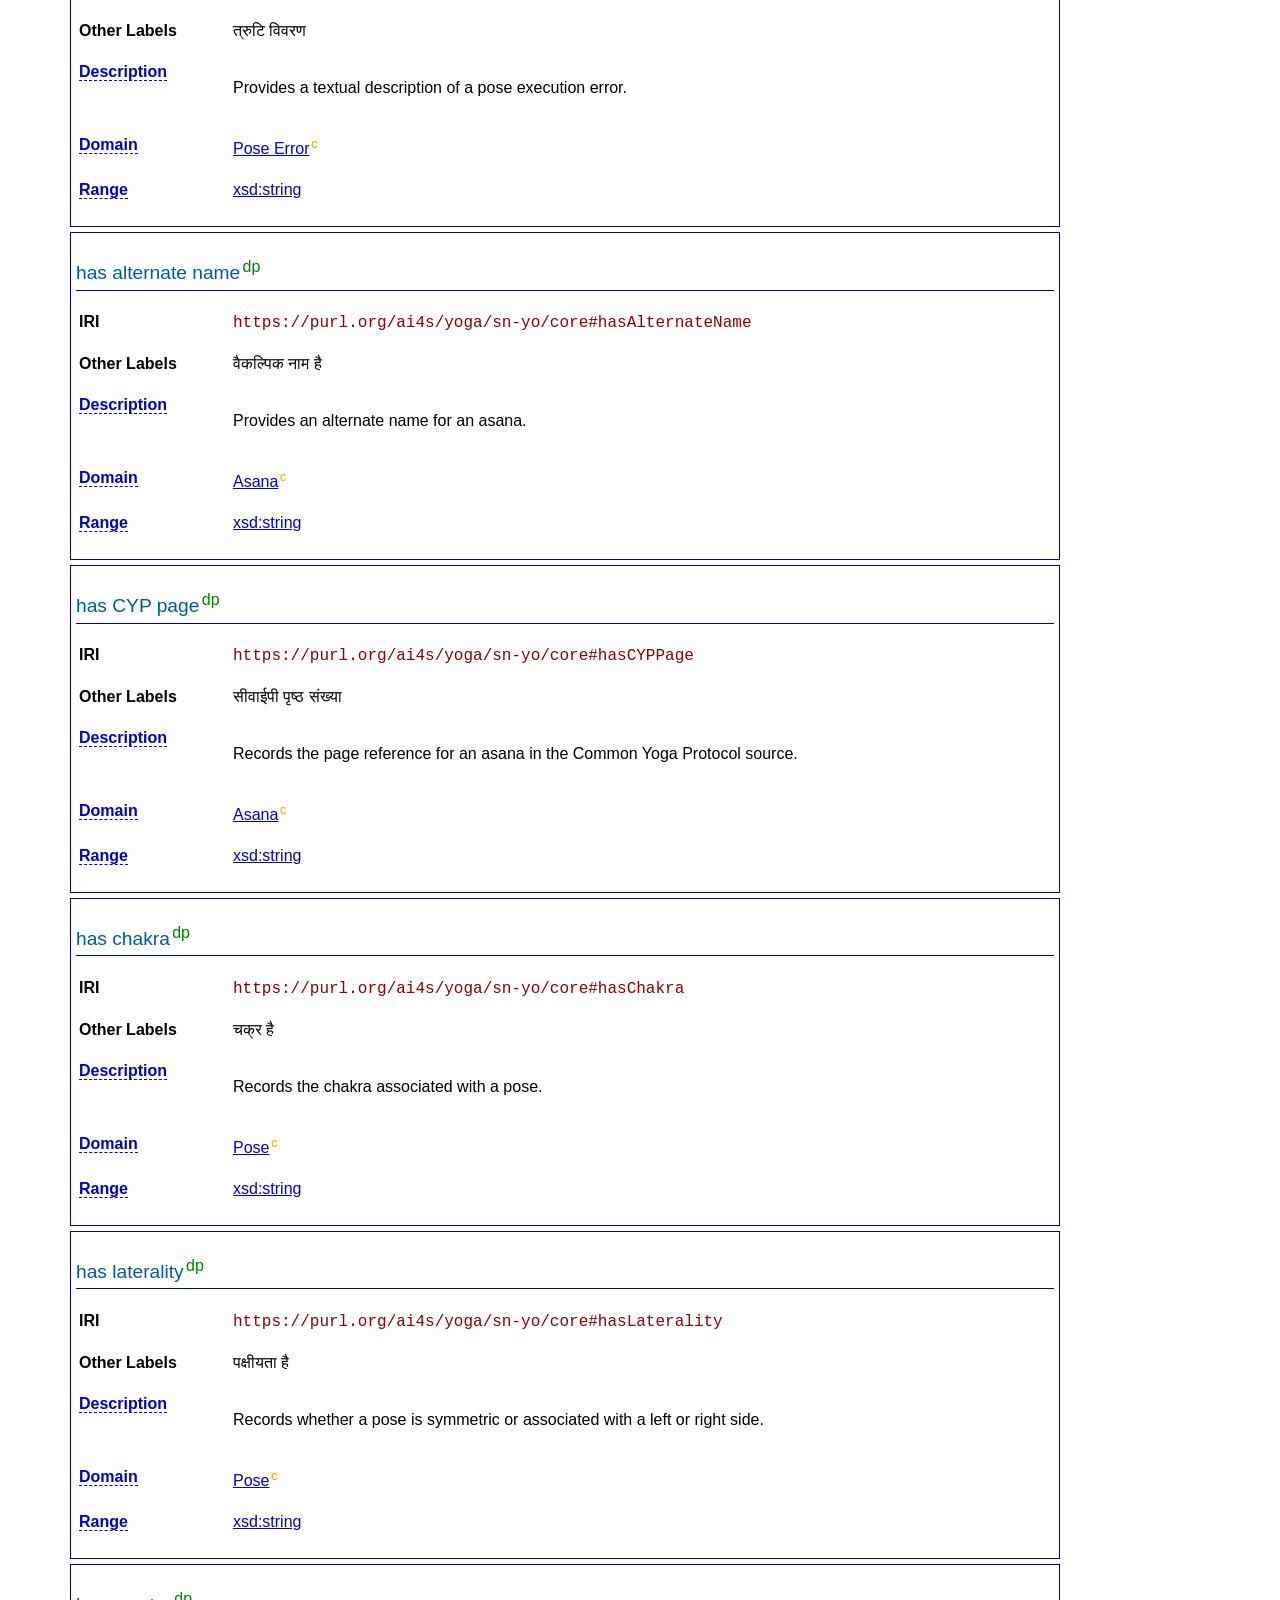
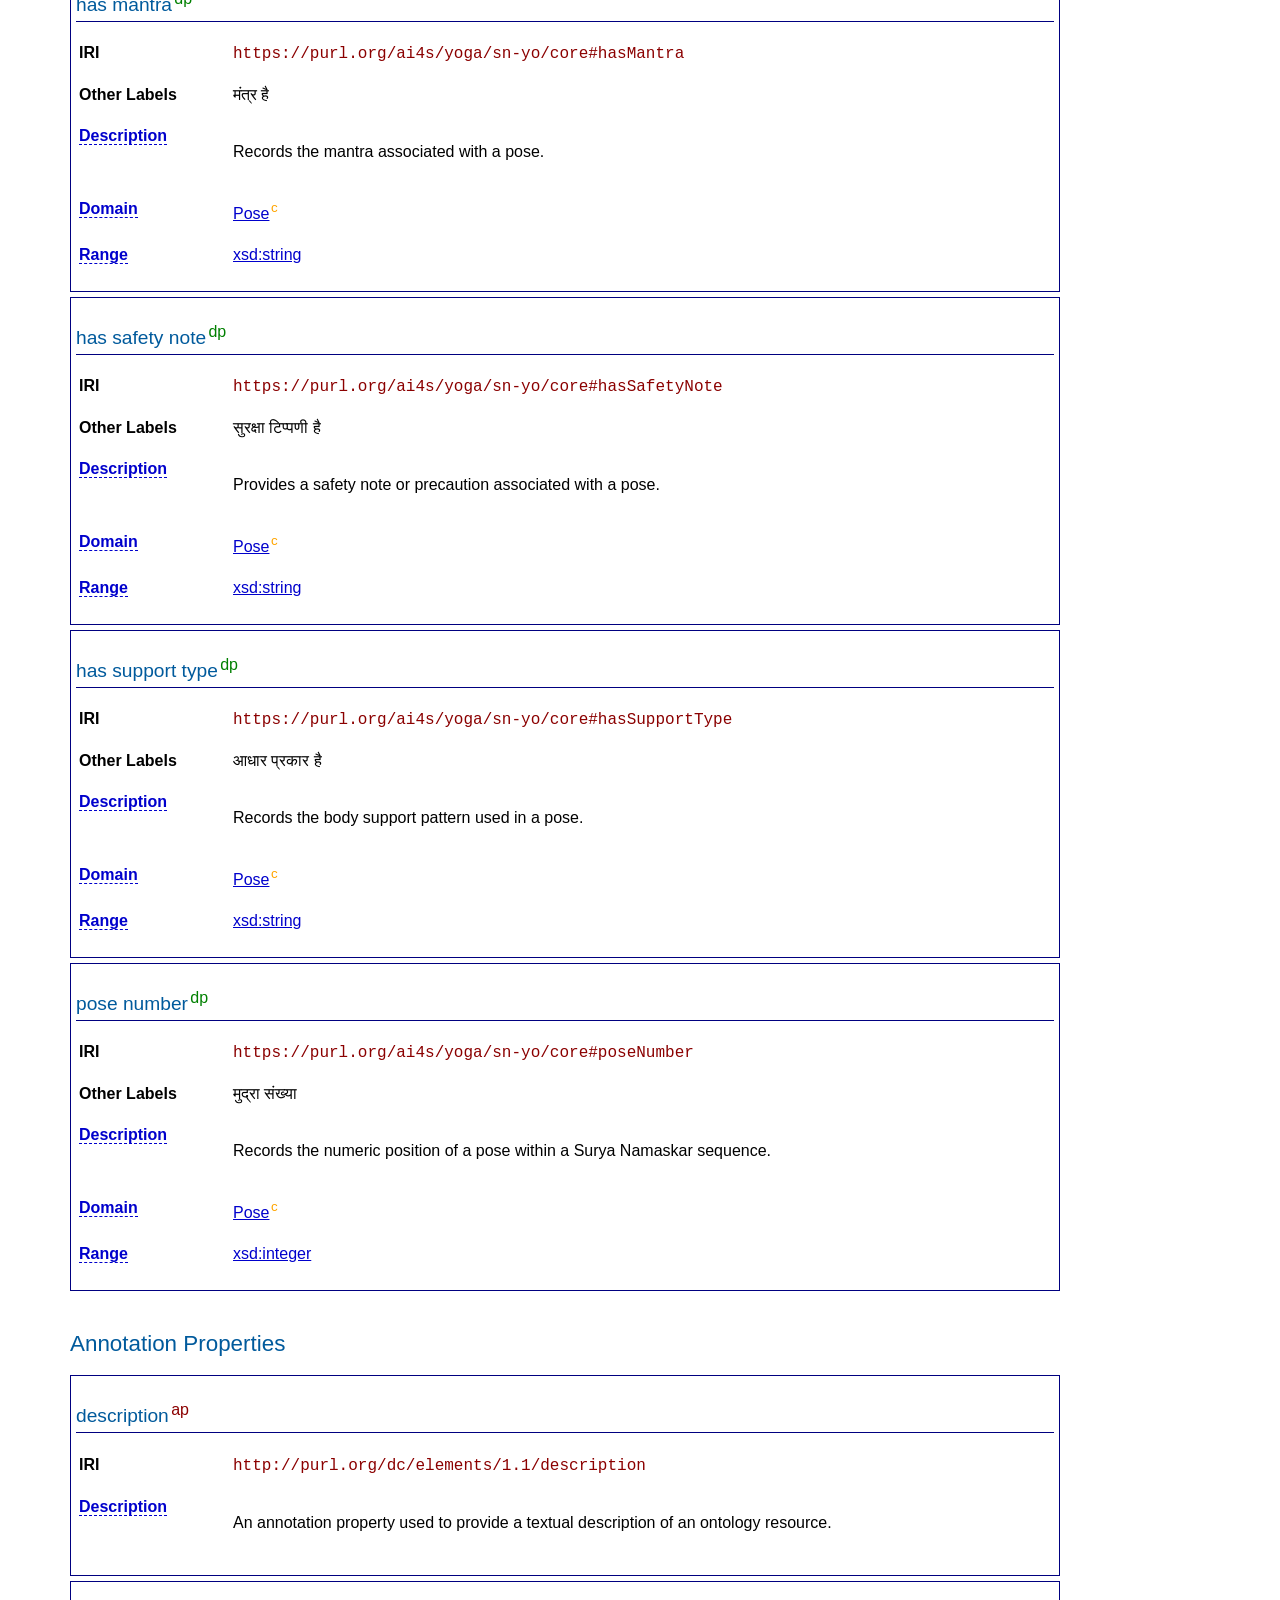
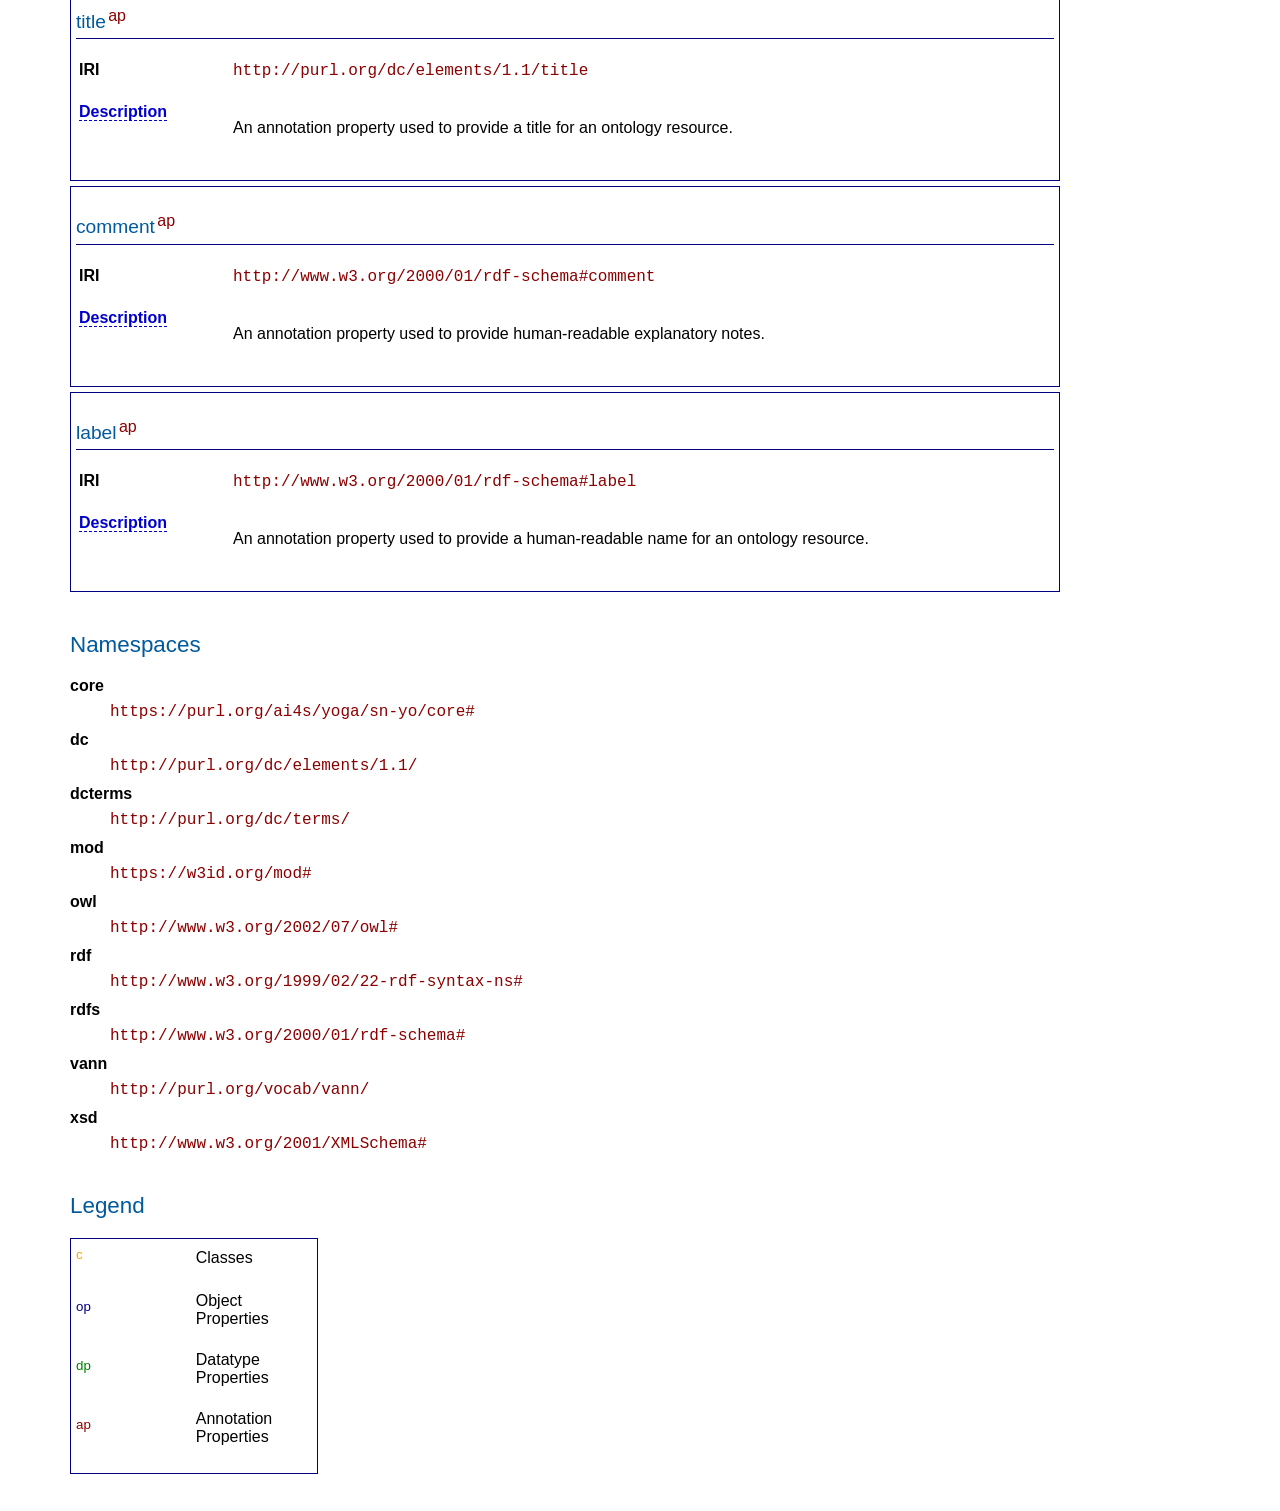
==== commit cb69eeac: "Update fmt.Println message from 'Hello' to 'Goodbye'" ====
--- a/docs/ontology-doc.html
+++ b/docs/ontology-doc.html
@@ -65,9 +65,6 @@
         #metadata ul li,
         #classes ul li {
             margin-left: -40px;
-        }
-        #metadata dd p {
-          margin: 0;
         }
 
         ul.hlist {
@@ -310,14 +307,62 @@
     "@type": [
       "https://schema.org/DefinedTermSet"
     ],
+    "https://schema.org/creator": [
+      {
+        "@value": "Mansi Dodiya, IIT (BHU), Varanasi, India"
+      },
+      {
+        "@value": "Kishan Kumar, IIT (BHU), Varanasi, India"
+      },
+      {
+        "@value": "Bharath Muppasani, University of South Carolina, USA"
+      },
+      {
+        "@value": "Biplav Srivastava, University of South Carolina, USA"
+      },
+      {
+        "@value": "Raghava Mutharaju, Mehta Family School of Data Science and AI, IIT Palakkad, India"
+      },
+      {
+        "@value": "Hari Prabhat Gupta, IIT (BHU), Varanasi, India"
+      }
+    ],
+    "https://schema.org/dateCreated": [
+      {
+        "@type": "http://www.w3.org/2001/XMLSchema#date",
+        "@value": "2026-05-05"
+      }
+    ],
+    "https://schema.org/dateIssued": [
+      {
+        "@type": "http://www.w3.org/2001/XMLSchema#date",
+        "@value": "2026-05-05"
+      }
+    ],
+    "https://schema.org/dateModified": [
+      {
+        "@type": "http://www.w3.org/2001/XMLSchema#date",
+        "@value": "2026-06-17"
+      }
+    ],
     "https://schema.org/description": [
       {
-        "@value": "Ontology for modeling Surya Namaskar sequences and correction knowledge."
+        "@value": "Ontology for modeling Surya Namaskar sequences, variants, breathing patterns, contextual attributes, and correction knowledge."
+      }
+    ],
+    "https://schema.org/license": [
+      {
+        "@id": "https://opensource.org/licenses/MIT"
       }
     ],
     "https://schema.org/name": [
       {
         "@value": "SN-YO Ontology"
+      }
+    ],
+    "https://schema.org/publisher": [
+      {
+        "@value": "AI4Society"
       }
     ]
   }
@@ -346,24 +391,90 @@
 </div>
 <div>
 <dt>
-<a class="hover_property" href="http://purl.org/dc/terms/description" title="An account of the resource. Defined in DCMI Metadata Terms">Description</a>
+<a class="hover_property" href="http://purl.org/dc/terms/publisher" title="An entity responsible for making the resource available. Defined in DCMI Metadata Terms">Publisher</a>
 </dt>
-<dd><p>Ontology for modeling Surya Namaskar sequences and correction knowledge.</p></dd>
+<dd><p>AI4Society</p></dd>
 </div>
 <div>
-  <dt>
-    <strong>Authors</strong>
-  </dt>
-  <dd>
-    <p>
-      Mansi Dodiya, IIT (BHU), Varanasi, India<br>
-      Kishan Kumar, IIT (BHU), Varanasi, India<br>
-      Bharath Muppasani, University of South Carolina, USA<br>
-      Biplav Srivastava, University of South Carolina, USA<br>
-      Raghava Mutharaju, Mehta Family School of Data Science and AI, IIT Palakkad, India<br>
-      Hari Prabhat Gupta, IIT (BHU), Varanasi, India
-    </p>
-  </dd>
+<dt>
+<a class="hover_property" href="http://purl.org/dc/terms/creator" title="An entity responsible for making the resource. Defined in DCMI Metadata Terms">Creator</a>
+</dt>
+<dd>
+<ul>
+<li><p>Mansi Dodiya, IIT (BHU), Varanasi, India</p></li>
+<li><p>Kishan Kumar, IIT (BHU), Varanasi, India</p></li>
+<li><p>Bharath Muppasani, University of South Carolina, USA</p></li>
+<li><p>Biplav Srivastava, University of South Carolina, USA</p></li>
+<li><p>Raghava Mutharaju, Mehta Family School of Data Science and AI, IIT Palakkad, India</p></li>
+<li><p>Hari Prabhat Gupta, IIT (BHU), Varanasi, India</p></li>
+</ul>
+</dd>
+</div>
+<div>
+<dt>
+<a class="hover_property" href="http://purl.org/dc/terms/created" title="Date of creation of the resource. Defined in DCMI Metadata Terms">Date Created</a>
+</dt>
+<dd><p>2026-05-05</p></dd>
+</div>
+<div>
+<dt>
+<a class="hover_property" href="http://purl.org/dc/terms/modified" title="Date on which the resource was changed. Defined in DCMI Metadata Terms">Date Modified</a>
+</dt>
+<dd><p>2026-06-17</p></dd>
+</div>
+<div>
+<dt>
+<a class="hover_property" href="http://purl.org/dc/terms/issued" title="Date of formal issuance of the resource. Defined in DCMI Metadata Terms">Date Issued</a>
+</dt>
+<dd><p>2026-05-05</p></dd>
+</div>
+<div>
+<dt>
+<a class="hover_property" href="http://purl.org/dc/terms/license" title="A legal document giving official permission to do something with the resource. Defined in DCMI Metadata Terms">License</a>
+</dt>
+<dd>
+<a href="https://opensource.org/licenses/MIT">https://opensource.org/licenses/MIT</a>
+</dd>
+</div>
+<div>
+<dt>
+<a class="hover_property" href="http://www.w3.org/2002/07/owl#versionIRI" title="The property that identifies the version IRI of an ontology. Defined in The OWL 2 Schema vocabulary (OWL 2)">Version Iri</a>
+</dt>
+<dd>
+<a href="https://purl.org/ai4s/yoga/sn-yo/ontology">SN-YO Ontology</a>
+</dd>
+</div>
+<div>
+<dt>
+<a class="hover_property" href="http://www.w3.org/2002/07/owl#versionInfo" title="The annotation property that provides version information for an ontology or another OWL construct. Defined in The OWL 2 Schema vocabulary (OWL 2)">Version Info</a>
+</dt>
+<dd><p>2.0</p></dd>
+</div>
+<div>
+<dt>
+<a class="hover_property" href="http://purl.org/vocab/vann/preferredNamespacePrefix" title="None. Defined in None">Preferred Namespace Prefix</a>
+</dt>
+<dd><p>snyo</p></dd>
+</div>
+<div>
+<dt>
+<a class="hover_property" href="http://purl.org/vocab/vann/preferredNamespaceUri" title="None. Defined in None">Preferred Namespace Uri</a>
+</dt>
+<dd>
+<a href="https://purl.org/ai4s/yoga/sn-yo/core#">core:</a>
+</dd>
+</div>
+<div>
+<dt>
+<a class="hover_property" href="http://purl.org/dc/terms/source" title="A related resource from which the described resource is derived. Defined in DCMI Metadata Terms">Source</a>
+</dt>
+<dd><p>Common Yoga Protocol, documented Surya Namaskar literature, and feedback from yoga instructors and practitioners.</p></dd>
+</div>
+<div>
+<dt>
+<a class="hover_property" href="http://purl.org/dc/terms/description" title="An account of the resource. Defined in DCMI Metadata Terms">Description</a>
+</dt>
+<dd><p>Ontology for modeling Surya Namaskar sequences, variants, breathing patterns, contextual attributes, and correction knowledge.</p></dd>
 </div>
 </dl>
 </div>
@@ -384,7 +495,6 @@
         Open Interactive WebVOWL in a new tab
       </a>
       </p>
-    </div>
 <div class="section" id="classes">
 <h2>Classes</h2>
 <div class="property entity" id="Asana">
@@ -395,10 +505,8 @@
 <td>
 <code>https://purl.org/ai4s/yoga/sn-yo/core#Asana</code>
 </td>
-<tr>
-  <th>Labels</th>
-  <td>en: Asana, ar: أسانا, zh: 体式, fr: Asana, ru: Асана, es: Asana, ks: آسن, sd: آسن, ur: آسن, brx: आसन, doi: आसन, hi: आसन, kok: आसन, mai: आसन, mr: आसन, ne: आसन, sa: आसन, as: আসন, bn: আসন, pa: ਆਸਨ, gu: આસન, or: ଆସନ, ta: ஆசனம், te: ఆసనం, kn: ಆಸನ, ml: ആസനം, sat: ᱟᱥᱚᱱᱚ, mni: ꯑꯥꯁꯅ</td>
-</tr>
+</tr><tr><th>Other Labels</th><td>Асана, آسن, أسانا, आसन, আসন, ਆਸਨ, આસન, ଆସନ, ஆசனம், ఆసనం, ಆಸನ, ആസനം, ᱟᱥᱚᱱᱚ, 体式, ꯑꯥꯁꯅ</td></tr>
+<tr>
 <th>
 <a class="hover_property" href="http://purl.org/dc/terms/description" title="An account of the resource. Defined in DCMI Metadata Terms">Description</a>
 </th>
@@ -412,19 +520,19 @@
 <ul>
 <li>
 <span>
-<a href="https://purl.org/ai4s/yoga/sn-yo/core#sameAsanaAs">same asana as</a>
-<sup class="sup-op" title="OWL Object Property">op</sup>
-</span>
-</li>
-<li>
-<span>
-<a href="https://purl.org/ai4s/yoga/sn-yo/core#hasAlternateName">has alternate name</a>
+<a href="#sameAsanaAs">same asana as</a>
+<sup class="sup-op" title="OWL Object Property">op</sup>
+</span>
+</li>
+<li>
+<span>
+<a href="#hasAlternateName">has alternate name</a>
 <sup class="sup-dp" title="OWL Datatype Property">dp</sup>
 </span>
 </li>
 <li>
 <span>
-<a href="https://purl.org/ai4s/yoga/sn-yo/core#hasCYPPage">has CYP page</a>
+<a href="#hasCYPPage">has CYP page</a>
 <sup class="sup-dp" title="OWL Datatype Property">dp</sup>
 </span>
 </li>
@@ -439,13 +547,13 @@
 <ul>
 <li>
 <span>
-<a href="https://purl.org/ai4s/yoga/sn-yo/core#hasAsana">has asana</a>
-<sup class="sup-op" title="OWL Object Property">op</sup>
-</span>
-</li>
-<li>
-<span>
-<a href="https://purl.org/ai4s/yoga/sn-yo/core#sameAsanaAs">same asana as</a>
+<a href="#hasAsana">has asana</a>
+<sup class="sup-op" title="OWL Object Property">op</sup>
+</span>
+</li>
+<li>
+<span>
+<a href="#sameAsanaAs">same asana as</a>
 <sup class="sup-op" title="OWL Object Property">op</sup>
 </span>
 </li>
@@ -462,7 +570,7 @@
 <td>
 <code>https://purl.org/ai4s/yoga/sn-yo/core#BodyPart</code>
 </td>
-</tr><tr><th>Labels</th><td><ul><li>hi: शरीर का अंग</li></ul></td></tr>
+</tr><tr><th>Other Labels</th><td>शरीर का अंग</td></tr>
 <tr>
 <th>
 <a class="hover_property" href="http://purl.org/dc/terms/description" title="An account of the resource. Defined in DCMI Metadata Terms">Description</a>
@@ -475,7 +583,7 @@
 </th>
 <td>
 <span>
-<a href="https://purl.org/ai4s/yoga/sn-yo/core#involvesBodyPart">involves body part</a>
+<a href="#involvesBodyPart">involves body part</a>
 <sup class="sup-op" title="OWL Object Property">op</sup>
 </span>
 </td>
@@ -490,10 +598,8 @@
 <td>
 <code>https://purl.org/ai4s/yoga/sn-yo/core#BreathingPattern</code>
 </td>
-<tr>
-  <th>Labels</th>
-  <td>en: Breathing Pattern, ar: نمط التنفس, zh: 呼吸模式, fr: Schéma respiratoire, ru: Дыхательный паттерн, es: Patrón de respiración, ur: سانس لینے کا طریقہ, ks: سانس ہُند طریقہ, sd: ساهه کڻڻ جو طريقو, sa: श्वसन पद्धतिः, kok: श्वास घेवपाची पद्धत, mr: श्वास पद्धती, brx: श्वास पैटर्न, hi: श्वास पैटर्न, ne: श्वासप्रश्वासको ढाँचा, mai: साँस लेबाक तरीका, doi: साह लैने दा ढंग, as: শ্বাস-প্ৰশ্বাসৰ ধৰণ, bn: শ্বাসের ধরন, pa: ਸਾਹ ਲੈਣ ਦਾ ਢੰਗ, gu: શ્વાસની પદ્ધતિ, or: ଶ୍ୱାସ ପ୍ରକ୍ରିୟା, ta: சுவாச முறை, te: శ్వాస విధానం, kn: ಉಸಿರಾಟದ ವಿಧಾನ, ml: ശ്വാസരീതി, sat: ᱥᱣᱟᱥᱚ ᱯᱚᱤᱴᱚᱨᱱᱚ, mni: ꯁ꯭ꯋꯥꯁ ꯄꯩꯇꯔ꯭ꯅ</td>
-</tr>
+</tr><tr><th>Other Labels</th><td>Patrón de respiración, Schéma respiratoire, Дыхательный паттерн, سانس لینے کا طریقہ, سانس ہُند طریقہ, ساهه کڻڻ جو طريقو, نمط التنفس, श्वसन पद्धतिः, श्वास घेवपाची पद्धत, श्वास पद्धती, श्वास पैटर्न, श्वासप्रश्वासको ढाँचा, साँस लेबाक तरीका, साह लैने दा ढंग, শ্বাস-প্ৰশ্বাসৰ ধৰণ, শ্বাসের ধরন, ਸਾਹ ਲੈਣ ਦਾ ਢੰਗ, શ્વાસની પદ્ધતિ, ଶ୍ୱାସ ପ୍ରକ୍ରିୟା, சுவாச முறை, శ్వాస విధానం, ಉಸಿರಾಟದ ವಿಧಾನ, ശ്വാസരീതി, ᱥᱣᱟᱥᱚ ᱯᱚᱤᱴᱚᱨᱱᱚ, 呼吸模式, ꯁ꯭ꯋꯥꯁ ꯄꯩꯇꯔ꯭ꯅ</td></tr>
+<tr>
 <th>
 <a class="hover_property" href="http://purl.org/dc/terms/description" title="An account of the resource. Defined in DCMI Metadata Terms">Description</a>
 </th>
@@ -505,7 +611,7 @@
 </th>
 <td>
 <span>
-<a href="https://purl.org/ai4s/yoga/sn-yo/core#hasBreathingPattern">has breathing pattern</a>
+<a href="#hasBreathingPattern">has breathing pattern</a>
 <sup class="sup-op" title="OWL Object Property">op</sup>
 </span>
 </td>
@@ -520,7 +626,7 @@
 <td>
 <code>https://purl.org/ai4s/yoga/sn-yo/core#CorrectionInstruction</code>
 </td>
-</tr><tr><th>Labels</th><td><ul><li>hi: सुधार निर्देश</li></ul></td></tr>
+</tr><tr><th>Other Labels</th><td>सुधार निर्देश</td></tr>
 <tr>
 <th>
 <a class="hover_property" href="http://purl.org/dc/terms/description" title="An account of the resource. Defined in DCMI Metadata Terms">Description</a>
@@ -533,7 +639,7 @@
 </th>
 <td>
 <span>
-<a href="https://purl.org/ai4s/yoga/sn-yo/core#correctionText">correction text</a>
+<a href="#correctionText">correction text</a>
 <sup class="sup-dp" title="OWL Datatype Property">dp</sup>
 </span>
 </td>
@@ -544,7 +650,7 @@
 </th>
 <td>
 <span>
-<a href="https://purl.org/ai4s/yoga/sn-yo/core#hasCorrection">has correction</a>
+<a href="#hasCorrection">has correction</a>
 <sup class="sup-op" title="OWL Object Property">op</sup>
 </span>
 </td>
@@ -559,7 +665,7 @@
 <td>
 <code>https://purl.org/ai4s/yoga/sn-yo/core#Pose</code>
 </td>
-</tr><tr><th>Labels</th><td><ul><li>hi: क्रमिक मुद्रा</li></ul></td></tr>
+</tr><tr><th>Other Labels</th><td>क्रमिक मुद्रा</td></tr>
 <tr>
 <th>
 <a class="hover_property" href="http://purl.org/dc/terms/description" title="An account of the resource. Defined in DCMI Metadata Terms">Description</a>
@@ -574,91 +680,91 @@
 <ul>
 <li>
 <span>
-<a href="https://purl.org/ai4s/yoga/sn-yo/core#belongsToVariant">belongs to variant</a>
-<sup class="sup-op" title="OWL Object Property">op</sup>
-</span>
-</li>
-<li>
-<span>
-<a href="https://purl.org/ai4s/yoga/sn-yo/core#hasAsana">has asana</a>
-<sup class="sup-op" title="OWL Object Property">op</sup>
-</span>
-</li>
-<li>
-<span>
-<a href="https://purl.org/ai4s/yoga/sn-yo/core#hasBreathingPattern">has breathing pattern</a>
-<sup class="sup-op" title="OWL Object Property">op</sup>
-</span>
-</li>
-<li>
-<span>
-<a href="https://purl.org/ai4s/yoga/sn-yo/core#hasInversePose">has inverse pose</a>
-<sup class="sup-op" title="OWL Object Property">op</sup>
-</span>
-</li>
-<li>
-<span>
-<a href="https://purl.org/ai4s/yoga/sn-yo/core#hasNextPose">has next pose</a>
-<sup class="sup-op" title="OWL Object Property">op</sup>
-</span>
-</li>
-<li>
-<span>
-<a href="https://purl.org/ai4s/yoga/sn-yo/core#hasPossibleError">has possible error</a>
-<sup class="sup-op" title="OWL Object Property">op</sup>
-</span>
-</li>
-<li>
-<span>
-<a href="https://purl.org/ai4s/yoga/sn-yo/core#hasPreviousPose">has previous pose</a>
-<sup class="sup-op" title="OWL Object Property">op</sup>
-</span>
-</li>
-<li>
-<span>
-<a href="https://purl.org/ai4s/yoga/sn-yo/core#involvesBodyPart">involves body part</a>
-<sup class="sup-op" title="OWL Object Property">op</sup>
-</span>
-</li>
-<li>
-<span>
-<a href="https://purl.org/ai4s/yoga/sn-yo/core#repeatsPose">repeats pose</a>
-<sup class="sup-op" title="OWL Object Property">op</sup>
-</span>
-</li>
-<li>
-<span>
-<a href="https://purl.org/ai4s/yoga/sn-yo/core#hasChakra">has chakra</a>
+<a href="#belongsToVariant">belongs to variant</a>
+<sup class="sup-op" title="OWL Object Property">op</sup>
+</span>
+</li>
+<li>
+<span>
+<a href="#hasAsana">has asana</a>
+<sup class="sup-op" title="OWL Object Property">op</sup>
+</span>
+</li>
+<li>
+<span>
+<a href="#hasBreathingPattern">has breathing pattern</a>
+<sup class="sup-op" title="OWL Object Property">op</sup>
+</span>
+</li>
+<li>
+<span>
+<a href="#hasInversePose">has inverse pose</a>
+<sup class="sup-op" title="OWL Object Property">op</sup>
+</span>
+</li>
+<li>
+<span>
+<a href="#hasNextPose">has next pose</a>
+<sup class="sup-op" title="OWL Object Property">op</sup>
+</span>
+</li>
+<li>
+<span>
+<a href="#hasPossibleError">has possible error</a>
+<sup class="sup-op" title="OWL Object Property">op</sup>
+</span>
+</li>
+<li>
+<span>
+<a href="#hasPreviousPose">has previous pose</a>
+<sup class="sup-op" title="OWL Object Property">op</sup>
+</span>
+</li>
+<li>
+<span>
+<a href="#involvesBodyPart">involves body part</a>
+<sup class="sup-op" title="OWL Object Property">op</sup>
+</span>
+</li>
+<li>
+<span>
+<a href="#repeatsPose">repeats pose</a>
+<sup class="sup-op" title="OWL Object Property">op</sup>
+</span>
+</li>
+<li>
+<span>
+<a href="#hasChakra">has chakra</a>
 <sup class="sup-dp" title="OWL Datatype Property">dp</sup>
 </span>
 </li>
 <li>
 <span>
-<a href="https://purl.org/ai4s/yoga/sn-yo/core#hasLaterality">has laterality</a>
+<a href="#hasLaterality">has laterality</a>
 <sup class="sup-dp" title="OWL Datatype Property">dp</sup>
 </span>
 </li>
 <li>
 <span>
-<a href="https://purl.org/ai4s/yoga/sn-yo/core#hasMantra">has mantra</a>
+<a href="#hasMantra">has mantra</a>
 <sup class="sup-dp" title="OWL Datatype Property">dp</sup>
 </span>
 </li>
 <li>
 <span>
-<a href="https://purl.org/ai4s/yoga/sn-yo/core#hasSafetyNote">has safety note</a>
+<a href="#hasSafetyNote">has safety note</a>
 <sup class="sup-dp" title="OWL Datatype Property">dp</sup>
 </span>
 </li>
 <li>
 <span>
-<a href="https://purl.org/ai4s/yoga/sn-yo/core#hasSupportType">has support type</a>
+<a href="#hasSupportType">has support type</a>
 <sup class="sup-dp" title="OWL Datatype Property">dp</sup>
 </span>
 </li>
 <li>
 <span>
-<a href="https://purl.org/ai4s/yoga/sn-yo/core#poseNumber">pose number</a>
+<a href="#poseNumber">pose number</a>
 <sup class="sup-dp" title="OWL Datatype Property">dp</sup>
 </span>
 </li>
@@ -673,25 +779,25 @@
 <ul>
 <li>
 <span>
-<a href="https://purl.org/ai4s/yoga/sn-yo/core#hasInversePose">has inverse pose</a>
-<sup class="sup-op" title="OWL Object Property">op</sup>
-</span>
-</li>
-<li>
-<span>
-<a href="https://purl.org/ai4s/yoga/sn-yo/core#hasNextPose">has next pose</a>
-<sup class="sup-op" title="OWL Object Property">op</sup>
-</span>
-</li>
-<li>
-<span>
-<a href="https://purl.org/ai4s/yoga/sn-yo/core#hasPreviousPose">has previous pose</a>
-<sup class="sup-op" title="OWL Object Property">op</sup>
-</span>
-</li>
-<li>
-<span>
-<a href="https://purl.org/ai4s/yoga/sn-yo/core#repeatsPose">repeats pose</a>
+<a href="#hasInversePose">has inverse pose</a>
+<sup class="sup-op" title="OWL Object Property">op</sup>
+</span>
+</li>
+<li>
+<span>
+<a href="#hasNextPose">has next pose</a>
+<sup class="sup-op" title="OWL Object Property">op</sup>
+</span>
+</li>
+<li>
+<span>
+<a href="#hasPreviousPose">has previous pose</a>
+<sup class="sup-op" title="OWL Object Property">op</sup>
+</span>
+</li>
+<li>
+<span>
+<a href="#repeatsPose">repeats pose</a>
 <sup class="sup-op" title="OWL Object Property">op</sup>
 </span>
 </li>
@@ -708,7 +814,7 @@
 <span>
 <span>
 <span>
-<a href="https://purl.org/ai4s/yoga/sn-yo/core#belongsToVariant">belongs to variant</a>
+<a href="#belongsToVariant">belongs to variant</a>
 <sup class="sup-op" title="OWL Object Property">op</sup>
 </span>
 <span>
@@ -722,7 +828,7 @@
 <span>
 <span>
 <span>
-<a href="https://purl.org/ai4s/yoga/sn-yo/core#hasAsana">has asana</a>
+<a href="#hasAsana">has asana</a>
 <sup class="sup-op" title="OWL Object Property">op</sup>
 </span>
 <span>
@@ -736,7 +842,7 @@
 <span>
 <span>
 <span>
-<a href="https://purl.org/ai4s/yoga/sn-yo/core#poseNumber">pose number</a>
+<a href="#poseNumber">pose number</a>
 <sup class="sup-dp" title="OWL Datatype Property">dp</sup>
 </span>
 <span>
@@ -759,7 +865,7 @@
 <td>
 <code>https://purl.org/ai4s/yoga/sn-yo/core#PoseError</code>
 </td>
-</tr><tr><th>Labels</th><td><ul><li>hi: मुद्रा त्रुटि</li></ul></td></tr>
+</tr><tr><th>Other Labels</th><td>मुद्रा त्रुटि</td></tr>
 <tr>
 <th>
 <a class="hover_property" href="http://purl.org/dc/terms/description" title="An account of the resource. Defined in DCMI Metadata Terms">Description</a>
@@ -774,13 +880,13 @@
 <ul>
 <li>
 <span>
-<a href="https://purl.org/ai4s/yoga/sn-yo/core#hasCorrection">has correction</a>
-<sup class="sup-op" title="OWL Object Property">op</sup>
-</span>
-</li>
-<li>
-<span>
-<a href="https://purl.org/ai4s/yoga/sn-yo/core#errorDescription">error description</a>
+<a href="#hasCorrection">has correction</a>
+<sup class="sup-op" title="OWL Object Property">op</sup>
+</span>
+</li>
+<li>
+<span>
+<a href="#errorDescription">error description</a>
 <sup class="sup-dp" title="OWL Datatype Property">dp</sup>
 </span>
 </li>
@@ -793,7 +899,7 @@
 </th>
 <td>
 <span>
-<a href="https://purl.org/ai4s/yoga/sn-yo/core#hasPossibleError">has possible error</a>
+<a href="#hasPossibleError">has possible error</a>
 <sup class="sup-op" title="OWL Object Property">op</sup>
 </span>
 </td>
@@ -806,14 +912,14 @@
 <span>
 <span>
 <span>
-<a href="https://purl.org/ai4s/yoga/sn-yo/core#hasCorrection">has correction</a>
+<a href="#hasCorrection">has correction</a>
 <sup class="sup-op" title="OWL Object Property">op</sup>
 </span>
 <span>
 <span class="cardinality">some</span>
 <span>
 <span>
-<a href="https://purl.org/ai4s/yoga/sn-yo/core#CorrectionInstruction">Correction Instruction</a>
+<a href="#CorrectionInstruction">Correction Instruction</a>
 <sup class="sup-c" title="OWL/RDFS Class">c</sup>
 </span>
 </span>
@@ -832,7 +938,7 @@
 <td>
 <code>https://purl.org/ai4s/yoga/sn-yo/core#Variant</code>
 </td>
-</tr><tr><th>Labels</th><td><ul><li>hi: संस्करण</li></ul></td></tr>
+</tr><tr><th>Other Labels</th><td>संस्करण</td></tr>
 <tr>
 <th>
 <a class="hover_property" href="http://purl.org/dc/terms/description" title="An account of the resource. Defined in DCMI Metadata Terms">Description</a>
@@ -845,7 +951,7 @@
 </th>
 <td>
 <span>
-<a href="https://purl.org/ai4s/yoga/sn-yo/core#belongsToVariant">belongs to variant</a>
+<a href="#belongsToVariant">belongs to variant</a>
 <sup class="sup-op" title="OWL Object Property">op</sup>
 </span>
 </td>
@@ -855,7 +961,7 @@
 </div>
 <div class="section" id="objectproperties">
 <h2>Object Properties</h2>
-<div class="property entity" id="belongstovariant">
+<div class="property entity" id="belongsToVariant">
 <h3>belongs to variant <sup class="sup-op" title="OWL Object Property">op</sup></h3>
 <table>
 <tr>
@@ -863,7 +969,7 @@
 <td>
 <code>https://purl.org/ai4s/yoga/sn-yo/core#belongsToVariant</code>
 </td>
-</tr><tr><th>Labels</th><td><ul><li>hi: प्रकार से संबंधित</li></ul></td></tr>
+</tr><tr><th>Other Labels</th><td>प्रकार से संबंधित</td></tr>
 <tr>
 <th>
 <a class="hover_property" href="http://purl.org/dc/terms/description" title="An account of the resource. Defined in DCMI Metadata Terms">Description</a>
@@ -876,7 +982,7 @@
 </th>
 <td>
 <span>
-<a href="https://purl.org/ai4s/yoga/sn-yo/core#Pose">Pose</a>
+<a href="#Pose">Pose</a>
 <sup class="sup-c" title="OWL/RDFS Class">c</sup>
 </span>
 </td>
@@ -887,14 +993,14 @@
 </th>
 <td>
 <span>
-<a href="https://purl.org/ai4s/yoga/sn-yo/core#Variant">Variant</a>
-<sup class="sup-c" title="OWL/RDFS Class">c</sup>
-</span>
-</td>
-</tr>
-</table>
-</div>
-<div class="property entity" id="hasasana">
+<a href="#Variant">Variant</a>
+<sup class="sup-c" title="OWL/RDFS Class">c</sup>
+</span>
+</td>
+</tr>
+</table>
+</div>
+<div class="property entity" id="hasAsana">
 <h3>has asana <sup class="sup-op" title="OWL Object Property">op</sup></h3>
 <table>
 <tr>
@@ -902,7 +1008,7 @@
 <td>
 <code>https://purl.org/ai4s/yoga/sn-yo/core#hasAsana</code>
 </td>
-</tr><tr><th>Labels</th><td><ul><li>hi: आसन है</li></ul></td></tr>
+</tr><tr><th>Other Labels</th><td>आसन है</td></tr>
 <tr>
 <th>
 <a class="hover_property" href="http://purl.org/dc/terms/description" title="An account of the resource. Defined in DCMI Metadata Terms">Description</a>
@@ -915,7 +1021,7 @@
 </th>
 <td>
 <span>
-<a href="https://purl.org/ai4s/yoga/sn-yo/core#Pose">Pose</a>
+<a href="#Pose">Pose</a>
 <sup class="sup-c" title="OWL/RDFS Class">c</sup>
 </span>
 </td>
@@ -926,14 +1032,14 @@
 </th>
 <td>
 <span>
-<a href="https://purl.org/ai4s/yoga/sn-yo/core#Asana">Asana</a>
-<sup class="sup-c" title="OWL/RDFS Class">c</sup>
-</span>
-</td>
-</tr>
-</table>
-</div>
-<div class="property entity" id="hasbreathingpattern">
+<a href="#Asana">Asana</a>
+<sup class="sup-c" title="OWL/RDFS Class">c</sup>
+</span>
+</td>
+</tr>
+</table>
+</div>
+<div class="property entity" id="hasBreathingPattern">
 <h3>has breathing pattern <sup class="sup-op" title="OWL Object Property">op</sup></h3>
 <table>
 <tr>
@@ -941,7 +1047,7 @@
 <td>
 <code>https://purl.org/ai4s/yoga/sn-yo/core#hasBreathingPattern</code>
 </td>
-</tr><tr><th>Labels</th><td><ul><li>hi: श्वास पैटर्न है</li></ul></td></tr>
+</tr><tr><th>Other Labels</th><td>श्वास पैटर्न है</td></tr>
 <tr>
 <th>
 <a class="hover_property" href="http://purl.org/dc/terms/description" title="An account of the resource. Defined in DCMI Metadata Terms">Description</a>
@@ -954,7 +1060,7 @@
 </th>
 <td>
 <span>
-<a href="https://purl.org/ai4s/yoga/sn-yo/core#Pose">Pose</a>
+<a href="#Pose">Pose</a>
 <sup class="sup-c" title="OWL/RDFS Class">c</sup>
 </span>
 </td>
@@ -965,14 +1071,14 @@
 </th>
 <td>
 <span>
-<a href="https://purl.org/ai4s/yoga/sn-yo/core#BreathingPattern">Breathing Pattern</a>
-<sup class="sup-c" title="OWL/RDFS Class">c</sup>
-</span>
-</td>
-</tr>
-</table>
-</div>
-<div class="property entity" id="hascorrection">
+<a href="#BreathingPattern">Breathing Pattern</a>
+<sup class="sup-c" title="OWL/RDFS Class">c</sup>
+</span>
+</td>
+</tr>
+</table>
+</div>
+<div class="property entity" id="hasCorrection">
 <h3>has correction <sup class="sup-op" title="OWL Object Property">op</sup></h3>
 <table>
 <tr>
@@ -980,7 +1086,7 @@
 <td>
 <code>https://purl.org/ai4s/yoga/sn-yo/core#hasCorrection</code>
 </td>
-</tr><tr><th>Labels</th><td><ul><li>hi: सुधार है</li></ul></td></tr>
+</tr><tr><th>Other Labels</th><td>सुधार है</td></tr>
 <tr>
 <th>
 <a class="hover_property" href="http://purl.org/dc/terms/description" title="An account of the resource. Defined in DCMI Metadata Terms">Description</a>
@@ -993,7 +1099,7 @@
 </th>
 <td>
 <span>
-<a href="https://purl.org/ai4s/yoga/sn-yo/core#PoseError">Pose Error</a>
+<a href="#PoseError">Pose Error</a>
 <sup class="sup-c" title="OWL/RDFS Class">c</sup>
 </span>
 </td>
@@ -1004,14 +1110,14 @@
 </th>
 <td>
 <span>
-<a href="https://purl.org/ai4s/yoga/sn-yo/core#CorrectionInstruction">Correction Instruction</a>
-<sup class="sup-c" title="OWL/RDFS Class">c</sup>
-</span>
-</td>
-</tr>
-</table>
-</div>
-<div class="property entity" id="hasinversepose">
+<a href="#CorrectionInstruction">Correction Instruction</a>
+<sup class="sup-c" title="OWL/RDFS Class">c</sup>
+</span>
+</td>
+</tr>
+</table>
+</div>
+<div class="property entity" id="hasInversePose">
 <h3>has inverse pose <sup class="sup-op" title="OWL Object Property">op</sup></h3>
 <table>
 <tr>
@@ -1019,7 +1125,7 @@
 <td>
 <code>https://purl.org/ai4s/yoga/sn-yo/core#hasInversePose</code>
 </td>
-</tr><tr><th>Labels</th><td><ul><li>hi: विपरीत मुद्रा है</li></ul></td></tr>
+</tr><tr><th>Other Labels</th><td>विपरीत मुद्रा है</td></tr>
 <tr>
 <th>
 <a class="hover_property" href="http://purl.org/dc/terms/description" title="An account of the resource. Defined in DCMI Metadata Terms">Description</a>
@@ -1032,7 +1138,7 @@
 </th>
 <td>
 <span>
-<a href="https://purl.org/ai4s/yoga/sn-yo/core#Pose">Pose</a>
+<a href="#Pose">Pose</a>
 <sup class="sup-c" title="OWL/RDFS Class">c</sup>
 </span>
 </td>
@@ -1043,14 +1149,14 @@
 </th>
 <td>
 <span>
-<a href="https://purl.org/ai4s/yoga/sn-yo/core#Pose">Pose</a>
-<sup class="sup-c" title="OWL/RDFS Class">c</sup>
-</span>
-</td>
-</tr>
-</table>
-</div>
-<div class="property entity" id="hasnextpose">
+<a href="#Pose">Pose</a>
+<sup class="sup-c" title="OWL/RDFS Class">c</sup>
+</span>
+</td>
+</tr>
+</table>
+</div>
+<div class="property entity" id="hasNextPose">
 <h3>has next pose <sup class="sup-op" title="OWL Object Property">op</sup></h3>
 <table>
 <tr>
@@ -1058,7 +1164,7 @@
 <td>
 <code>https://purl.org/ai4s/yoga/sn-yo/core#hasNextPose</code>
 </td>
-</tr><tr><th>Labels</th><td><ul><li>hi: अगली मुद्रा है</li></ul></td></tr>
+</tr><tr><th>Other Labels</th><td>अगली मुद्रा है</td></tr>
 <tr>
 <th>
 <a class="hover_property" href="http://purl.org/dc/terms/description" title="An account of the resource. Defined in DCMI Metadata Terms">Description</a>
@@ -1071,7 +1177,7 @@
 </th>
 <td>
 <span>
-<a href="https://purl.org/ai4s/yoga/sn-yo/core#Pose">Pose</a>
+<a href="#Pose">Pose</a>
 <sup class="sup-c" title="OWL/RDFS Class">c</sup>
 </span>
 </td>
@@ -1082,14 +1188,14 @@
 </th>
 <td>
 <span>
-<a href="https://purl.org/ai4s/yoga/sn-yo/core#Pose">Pose</a>
-<sup class="sup-c" title="OWL/RDFS Class">c</sup>
-</span>
-</td>
-</tr>
-</table>
-</div>
-<div class="property entity" id="haspossibleerror">
+<a href="#Pose">Pose</a>
+<sup class="sup-c" title="OWL/RDFS Class">c</sup>
+</span>
+</td>
+</tr>
+</table>
+</div>
+<div class="property entity" id="hasPossibleError">
 <h3>has possible error <sup class="sup-op" title="OWL Object Property">op</sup></h3>
 <table>
 <tr>
@@ -1097,7 +1203,7 @@
 <td>
 <code>https://purl.org/ai4s/yoga/sn-yo/core#hasPossibleError</code>
 </td>
-</tr><tr><th>Labels</th><td><ul><li>hi: संभावित त्रुटि है</li></ul></td></tr>
+</tr><tr><th>Other Labels</th><td>संभावित त्रुटि है</td></tr>
 <tr>
 <th>
 <a class="hover_property" href="http://purl.org/dc/terms/description" title="An account of the resource. Defined in DCMI Metadata Terms">Description</a>
@@ -1110,7 +1216,7 @@
 </th>
 <td>
 <span>
-<a href="https://purl.org/ai4s/yoga/sn-yo/core#Pose">Pose</a>
+<a href="#Pose">Pose</a>
 <sup class="sup-c" title="OWL/RDFS Class">c</sup>
 </span>
 </td>
@@ -1121,14 +1227,14 @@
 </th>
 <td>
 <span>
-<a href="https://purl.org/ai4s/yoga/sn-yo/core#PoseError">Pose Error</a>
-<sup class="sup-c" title="OWL/RDFS Class">c</sup>
-</span>
-</td>
-</tr>
-</table>
-</div>
-<div class="property entity" id="haspreviouspose">
+<a href="#PoseError">Pose Error</a>
+<sup class="sup-c" title="OWL/RDFS Class">c</sup>
+</span>
+</td>
+</tr>
+</table>
+</div>
+<div class="property entity" id="hasPreviousPose">
 <h3>has previous pose <sup class="sup-op" title="OWL Object Property">op</sup></h3>
 <table>
 <tr>
@@ -1136,7 +1242,7 @@
 <td>
 <code>https://purl.org/ai4s/yoga/sn-yo/core#hasPreviousPose</code>
 </td>
-</tr><tr><th>Labels</th><td><ul><li>hi: पिछली मुद्रा है</li></ul></td></tr>
+</tr><tr><th>Other Labels</th><td>पिछली मुद्रा है</td></tr>
 <tr>
 <th>
 <a class="hover_property" href="http://purl.org/dc/terms/description" title="An account of the resource. Defined in DCMI Metadata Terms">Description</a>
@@ -1149,7 +1255,7 @@
 </th>
 <td>
 <span>
-<a href="https://purl.org/ai4s/yoga/sn-yo/core#Pose">Pose</a>
+<a href="#Pose">Pose</a>
 <sup class="sup-c" title="OWL/RDFS Class">c</sup>
 </span>
 </td>
@@ -1160,14 +1266,14 @@
 </th>
 <td>
 <span>
-<a href="https://purl.org/ai4s/yoga/sn-yo/core#Pose">Pose</a>
-<sup class="sup-c" title="OWL/RDFS Class">c</sup>
-</span>
-</td>
-</tr>
-</table>
-</div>
-<div class="property entity" id="involvesbodypart">
+<a href="#Pose">Pose</a>
+<sup class="sup-c" title="OWL/RDFS Class">c</sup>
+</span>
+</td>
+</tr>
+</table>
+</div>
+<div class="property entity" id="involvesBodyPart">
 <h3>involves body part <sup class="sup-op" title="OWL Object Property">op</sup></h3>
 <table>
 <tr>
@@ -1175,7 +1281,7 @@
 <td>
 <code>https://purl.org/ai4s/yoga/sn-yo/core#involvesBodyPart</code>
 </td>
-</tr><tr><th>Labels</th><td><ul><li>hi: शरीर का अंग शामिल करता है</li></ul></td></tr>
+</tr><tr><th>Other Labels</th><td>शरीर का अंग शामिल करता है</td></tr>
 <tr>
 <th>
 <a class="hover_property" href="http://purl.org/dc/terms/description" title="An account of the resource. Defined in DCMI Metadata Terms">Description</a>
@@ -1188,7 +1294,7 @@
 </th>
 <td>
 <span>
-<a href="https://purl.org/ai4s/yoga/sn-yo/core#Pose">Pose</a>
+<a href="#Pose">Pose</a>
 <sup class="sup-c" title="OWL/RDFS Class">c</sup>
 </span>
 </td>
@@ -1199,14 +1305,14 @@
 </th>
 <td>
 <span>
-<a href="https://purl.org/ai4s/yoga/sn-yo/core#BodyPart">Body Part</a>
-<sup class="sup-c" title="OWL/RDFS Class">c</sup>
-</span>
-</td>
-</tr>
-</table>
-</div>
-<div class="property entity" id="repeatspose">
+<a href="#BodyPart">Body Part</a>
+<sup class="sup-c" title="OWL/RDFS Class">c</sup>
+</span>
+</td>
+</tr>
+</table>
+</div>
+<div class="property entity" id="repeatsPose">
 <h3>repeats pose <sup class="sup-op" title="OWL Object Property">op</sup></h3>
 <table>
 <tr>
@@ -1214,7 +1320,7 @@
 <td>
 <code>https://purl.org/ai4s/yoga/sn-yo/core#repeatsPose</code>
 </td>
-</tr><tr><th>Labels</th><td><ul><li>hi: मुद्रा को दोहराता है</li></ul></td></tr>
+</tr><tr><th>Other Labels</th><td>मुद्रा को दोहराता है</td></tr>
 <tr>
 <th>
 <a class="hover_property" href="http://purl.org/dc/terms/description" title="An account of the resource. Defined in DCMI Metadata Terms">Description</a>
@@ -1227,7 +1333,7 @@
 </th>
 <td>
 <span>
-<a href="https://purl.org/ai4s/yoga/sn-yo/core#Pose">Pose</a>
+<a href="#Pose">Pose</a>
 <sup class="sup-c" title="OWL/RDFS Class">c</sup>
 </span>
 </td>
@@ -1238,14 +1344,14 @@
 </th>
 <td>
 <span>
-<a href="https://purl.org/ai4s/yoga/sn-yo/core#Pose">Pose</a>
-<sup class="sup-c" title="OWL/RDFS Class">c</sup>
-</span>
-</td>
-</tr>
-</table>
-</div>
-<div class="property entity" id="sameasanaas">
+<a href="#Pose">Pose</a>
+<sup class="sup-c" title="OWL/RDFS Class">c</sup>
+</span>
+</td>
+</tr>
+</table>
+</div>
+<div class="property entity" id="sameAsanaAs">
 <h3>same asana as <sup class="sup-op" title="OWL Object Property">op</sup></h3>
 <table>
 <tr>
@@ -1253,7 +1359,7 @@
 <td>
 <code>https://purl.org/ai4s/yoga/sn-yo/core#sameAsanaAs</code>
 </td>
-</tr><tr><th>Labels</th><td><ul><li>hi: समान आसन है</li></ul></td></tr>
+</tr><tr><th>Other Labels</th><td>समान आसन है</td></tr>
 <tr>
 <th>
 <a class="hover_property" href="http://purl.org/dc/terms/description" title="An account of the resource. Defined in DCMI Metadata Terms">Description</a>
@@ -1266,7 +1372,7 @@
 </th>
 <td>
 <span>
-<a href="https://purl.org/ai4s/yoga/sn-yo/core#Asana">Asana</a>
+<a href="#Asana">Asana</a>
 <sup class="sup-c" title="OWL/RDFS Class">c</sup>
 </span>
 </td>
@@ -1277,7 +1383,7 @@
 </th>
 <td>
 <span>
-<a href="https://purl.org/ai4s/yoga/sn-yo/core#Asana">Asana</a>
+<a href="#Asana">Asana</a>
 <sup class="sup-c" title="OWL/RDFS Class">c</sup>
 </span>
 </td>
@@ -1287,7 +1393,7 @@
 </div>
 <div class="section" id="datatypeproperties">
 <h2>Datatype Properties</h2>
-<div class="property entity" id="correctiontext">
+<div class="property entity" id="correctionText">
 <h3>correction text <sup class="sup-dp" title="OWL Datatype Property">dp</sup></h3>
 <table>
 <tr>
@@ -1295,7 +1401,7 @@
 <td>
 <code>https://purl.org/ai4s/yoga/sn-yo/core#correctionText</code>
 </td>
-</tr><tr><th>Labels</th><td><ul><li>hi: सुधार पाठ</li></ul></td></tr>
+</tr><tr><th>Other Labels</th><td>सुधार पाठ</td></tr>
 <tr>
 <th>
 <a class="hover_property" href="http://purl.org/dc/terms/description" title="An account of the resource. Defined in DCMI Metadata Terms">Description</a>
@@ -1308,7 +1414,7 @@
 </th>
 <td>
 <span>
-<a href="https://purl.org/ai4s/yoga/sn-yo/core#CorrectionInstruction">Correction Instruction</a>
+<a href="#CorrectionInstruction">Correction Instruction</a>
 <sup class="sup-c" title="OWL/RDFS Class">c</sup>
 </span>
 </td>
@@ -1323,7 +1429,7 @@
 </tr>
 </table>
 </div>
-<div class="property entity" id="errordescription">
+<div class="property entity" id="errorDescription">
 <h3>error description <sup class="sup-dp" title="OWL Datatype Property">dp</sup></h3>
 <table>
 <tr>
@@ -1331,7 +1437,7 @@
 <td>
 <code>https://purl.org/ai4s/yoga/sn-yo/core#errorDescription</code>
 </td>
-</tr><tr><th>Labels</th><td><ul><li>hi: त्रुटि विवरण</li></ul></td></tr>
+</tr><tr><th>Other Labels</th><td>त्रुटि विवरण</td></tr>
 <tr>
 <th>
 <a class="hover_property" href="http://purl.org/dc/terms/description" title="An account of the resource. Defined in DCMI Metadata Terms">Description</a>
@@ -1344,7 +1450,7 @@
 </th>
 <td>
 <span>
-<a href="https://purl.org/ai4s/yoga/sn-yo/core#PoseError">Pose Error</a>
+<a href="#PoseError">Pose Error</a>
 <sup class="sup-c" title="OWL/RDFS Class">c</sup>
 </span>
 </td>
@@ -1359,7 +1465,7 @@
 </tr>
 </table>
 </div>
-<div class="property entity" id="hasalternatename">
+<div class="property entity" id="hasAlternateName">
 <h3>has alternate name <sup class="sup-dp" title="OWL Datatype Property">dp</sup></h3>
 <table>
 <tr>
@@ -1367,7 +1473,7 @@
 <td>
 <code>https://purl.org/ai4s/yoga/sn-yo/core#hasAlternateName</code>
 </td>
-</tr><tr><th>Labels</th><td><ul><li>hi: वैकल्पिक नाम है</li></ul></td></tr>
+</tr><tr><th>Other Labels</th><td>वैकल्पिक नाम है</td></tr>
 <tr>
 <th>
 <a class="hover_property" href="http://purl.org/dc/terms/description" title="An account of the resource. Defined in DCMI Metadata Terms">Description</a>
@@ -1380,7 +1486,7 @@
 </th>
 <td>
 <span>
-<a href="https://purl.org/ai4s/yoga/sn-yo/core#Asana">Asana</a>
+<a href="#Asana">Asana</a>
 <sup class="sup-c" title="OWL/RDFS Class">c</sup>
 </span>
 </td>
@@ -1395,7 +1501,7 @@
 </tr>
 </table>
 </div>
-<div class="property entity" id="hasCYPpage">
+<div class="property entity" id="hasCYPPage">
 <h3>has CYP page <sup class="sup-dp" title="OWL Datatype Property">dp</sup></h3>
 <table>
 <tr>
@@ -1403,7 +1509,7 @@
 <td>
 <code>https://purl.org/ai4s/yoga/sn-yo/core#hasCYPPage</code>
 </td>
-</tr><tr><th>Labels</th><td><ul><li>hi: सीवाईपी पृष्ठ संख्या</li></ul></td></tr>
+</tr><tr><th>Other Labels</th><td>सीवाईपी पृष्ठ संख्या</td></tr>
 <tr>
 <th>
 <a class="hover_property" href="http://purl.org/dc/terms/description" title="An account of the resource. Defined in DCMI Metadata Terms">Description</a>
@@ -1416,7 +1522,7 @@
 </th>
 <td>
 <span>
-<a href="https://purl.org/ai4s/yoga/sn-yo/core#Asana">Asana</a>
+<a href="#Asana">Asana</a>
 <sup class="sup-c" title="OWL/RDFS Class">c</sup>
 </span>
 </td>
@@ -1431,7 +1537,7 @@
 </tr>
 </table>
 </div>
-<div class="property entity" id="haschakra">
+<div class="property entity" id="hasChakra">
 <h3>has chakra <sup class="sup-dp" title="OWL Datatype Property">dp</sup></h3>
 <table>
 <tr>
@@ -1439,7 +1545,7 @@
 <td>
 <code>https://purl.org/ai4s/yoga/sn-yo/core#hasChakra</code>
 </td>
-</tr><tr><th>Labels</th><td><ul><li>hi: चक्र है</li></ul></td></tr>
+</tr><tr><th>Other Labels</th><td>चक्र है</td></tr>
 <tr>
 <th>
 <a class="hover_property" href="http://purl.org/dc/terms/description" title="An account of the resource. Defined in DCMI Metadata Terms">Description</a>
@@ -1452,7 +1558,7 @@
 </th>
 <td>
 <span>
-<a href="https://purl.org/ai4s/yoga/sn-yo/core#Pose">Pose</a>
+<a href="#Pose">Pose</a>
 <sup class="sup-c" title="OWL/RDFS Class">c</sup>
 </span>
 </td>
@@ -1467,7 +1573,7 @@
 </tr>
 </table>
 </div>
-<div class="property entity" id="haslaterality">
+<div class="property entity" id="hasLaterality">
 <h3>has laterality <sup class="sup-dp" title="OWL Datatype Property">dp</sup></h3>
 <table>
 <tr>
@@ -1475,7 +1581,7 @@
 <td>
 <code>https://purl.org/ai4s/yoga/sn-yo/core#hasLaterality</code>
 </td>
-</tr><tr><th>Labels</th><td><ul><li>hi: पक्षीयता है</li></ul></td></tr>
+</tr><tr><th>Other Labels</th><td>पक्षीयता है</td></tr>
 <tr>
 <th>
 <a class="hover_property" href="http://purl.org/dc/terms/description" title="An account of the resource. Defined in DCMI Metadata Terms">Description</a>
@@ -1488,7 +1594,7 @@
 </th>
 <td>
 <span>
-<a href="https://purl.org/ai4s/yoga/sn-yo/core#Pose">Pose</a>
+<a href="#Pose">Pose</a>
 <sup class="sup-c" title="OWL/RDFS Class">c</sup>
 </span>
 </td>
@@ -1503,7 +1609,7 @@
 </tr>
 </table>
 </div>
-<div class="property entity" id="hasmantra">
+<div class="property entity" id="hasMantra">
 <h3>has mantra <sup class="sup-dp" title="OWL Datatype Property">dp</sup></h3>
 <table>
 <tr>
@@ -1511,7 +1617,7 @@
 <td>
 <code>https://purl.org/ai4s/yoga/sn-yo/core#hasMantra</code>
 </td>
-</tr><tr><th>Labels</th><td><ul><li>hi: मंत्र है</li></ul></td></tr>
+</tr><tr><th>Other Labels</th><td>मंत्र है</td></tr>
 <tr>
 <th>
 <a class="hover_property" href="http://purl.org/dc/terms/description" title="An account of the resource. Defined in DCMI Metadata Terms">Description</a>
@@ -1524,7 +1630,7 @@
 </th>
 <td>
 <span>
-<a href="https://purl.org/ai4s/yoga/sn-yo/core#Pose">Pose</a>
+<a href="#Pose">Pose</a>
 <sup class="sup-c" title="OWL/RDFS Class">c</sup>
 </span>
 </td>
@@ -1539,7 +1645,7 @@
 </tr>
 </table>
 </div>
-<div class="property entity" id="hassafetynote">
+<div class="property entity" id="hasSafetyNote">
 <h3>has safety note <sup class="sup-dp" title="OWL Datatype Property">dp</sup></h3>
 <table>
 <tr>
@@ -1547,7 +1653,7 @@
 <td>
 <code>https://purl.org/ai4s/yoga/sn-yo/core#hasSafetyNote</code>
 </td>
-</tr><tr><th>Labels</th><td><ul><li>hi: सुरक्षा टिप्पणी है</li></ul></td></tr>
+</tr><tr><th>Other Labels</th><td>सुरक्षा टिप्पणी है</td></tr>
 <tr>
 <th>
 <a class="hover_property" href="http://purl.org/dc/terms/description" title="An account of the resource. Defined in DCMI Metadata Terms">Description</a>
@@ -1560,7 +1666,7 @@
 </th>
 <td>
 <span>
-<a href="https://purl.org/ai4s/yoga/sn-yo/core#Pose">Pose</a>
+<a href="#Pose">Pose</a>
 <sup class="sup-c" title="OWL/RDFS Class">c</sup>
 </span>
 </td>
@@ -1575,7 +1681,7 @@
 </tr>
 </table>
 </div>
-<div class="property entity" id="hassupporttype">
+<div class="property entity" id="hasSupportType">
 <h3>has support type <sup class="sup-dp" title="OWL Datatype Property">dp</sup></h3>
 <table>
 <tr>
@@ -1583,7 +1689,7 @@
 <td>
 <code>https://purl.org/ai4s/yoga/sn-yo/core#hasSupportType</code>
 </td>
-</tr><tr><th>Labels</th><td><ul><li>hi: आधार प्रकार है</li></ul></td></tr>
+</tr><tr><th>Other Labels</th><td>आधार प्रकार है</td></tr>
 <tr>
 <th>
 <a class="hover_property" href="http://purl.org/dc/terms/description" title="An account of the resource. Defined in DCMI Metadata Terms">Description</a>
@@ -1596,7 +1702,7 @@
 </th>
 <td>
 <span>
-<a href="https://purl.org/ai4s/yoga/sn-yo/core#Pose">Pose</a>
+<a href="#Pose">Pose</a>
 <sup class="sup-c" title="OWL/RDFS Class">c</sup>
 </span>
 </td>
@@ -1611,7 +1717,7 @@
 </tr>
 </table>
 </div>
-<div class="property entity" id="posenumber">
+<div class="property entity" id="poseNumber">
 <h3>pose number <sup class="sup-dp" title="OWL Datatype Property">dp</sup></h3>
 <table>
 <tr>
@@ -1619,7 +1725,7 @@
 <td>
 <code>https://purl.org/ai4s/yoga/sn-yo/core#poseNumber</code>
 </td>
-</tr><tr><th>Labels</th><td><ul><li>hi: मुद्रा संख्या</li></ul></td></tr>
+</tr><tr><th>Other Labels</th><td>मुद्रा संख्या</td></tr>
 <tr>
 <th>
 <a class="hover_property" href="http://purl.org/dc/terms/description" title="An account of the resource. Defined in DCMI Metadata Terms">Description</a>
@@ -1632,7 +1738,7 @@
 </th>
 <td>
 <span>
-<a href="https://purl.org/ai4s/yoga/sn-yo/core#Pose">Pose</a>
+<a href="#Pose">Pose</a>
 <sup class="sup-c" title="OWL/RDFS Class">c</sup>
 </span>
 </td>
@@ -1651,9 +1757,7 @@
 <div class="section" id="annotationproperties">
 <h2>Annotation Properties</h2>
 <div class="property entity" id="description">
-<h3>description
-            <sup class="sup-ap" title="OWL Annotation Property">ap</sup>
-</h3>
+<h3>description <sup class="sup-ap" title="OWL Annotation Property">ap</sup></h3>
 <table>
 <tr>
 <th>IRI</th>
@@ -1670,9 +1774,7 @@
 </table>
 </div>
 <div class="property entity" id="title">
-<h3>title
-            <sup class="sup-ap" title="OWL Annotation Property">ap</sup>
-</h3>
+<h3>title <sup class="sup-ap" title="OWL Annotation Property">ap</sup></h3>
 <table>
 <tr>
 <th>IRI</th>
@@ -1689,9 +1791,7 @@
 </table>
 </div>
 <div class="property entity" id="comment">
-<h3>comment
-            <sup class="sup-ap" title="OWL Annotation Property">ap</sup>
-</h3>
+<h3>comment <sup class="sup-ap" title="OWL Annotation Property">ap</sup></h3>
 <table>
 <tr>
 <th>IRI</th>
@@ -1708,9 +1808,7 @@
 </table>
 </div>
 <div class="property entity" id="label">
-<h3>label
-            <sup class="sup-ap" title="OWL Annotation Property">ap</sup>
-</h3>
+<h3>label <sup class="sup-ap" title="OWL Annotation Property">ap</sup></h3>
 <table>
 <tr>
 <th>IRI</th>
@@ -1738,9 +1836,13 @@
 <dd>
 <code>http://purl.org/dc/elements/1.1/</code>
 </dd>
-<dt id="ns1">ns1</dt>
+<dt id="dcterms">dcterms</dt>
 <dd>
-<code>https://purl.org/ai4s/yoga/sn-yo/</code>
+<code>http://purl.org/dc/terms/</code>
+</dd>
+<dt id="mod">mod</dt>
+<dd>
+<code>https://w3id.org/mod#</code>
 </dd>
 <dt id="owl">owl</dt>
 <dd>
@@ -1754,6 +1856,10 @@
 <dd>
 <code>http://www.w3.org/2000/01/rdf-schema#</code>
 </dd>
+<dt id="vann">vann</dt>
+<dd>
+<code>http://purl.org/vocab/vann/</code>
+</dd>
 <dt id="xsd">xsd</dt>
 <dd>
 <code>http://www.w3.org/2001/XMLSchema#</code>
@@ -1797,9 +1903,9 @@
 <span id="y">y</span>
 <span>LODE</span>
 </a>
-<a href="https://github.com/rdflib/pyLODE/release/3.4.3a" id="version">3.4.3a</a>
+<a href="https://github.com/rdflib/pyLODE/release/3.2.1" id="version">3.2.1</a>
 <span> with the </span>
-<a href="https://linked.data.gov.au/def/ontpub" id="profile">OntPub</a>
+<a href="https://w3id.org/profile/ontpub" id="profile">OntPub</a>
 <span>profile</span>
 </p>
 </div>
@@ -1812,10 +1918,10 @@
 </h4>
 </li>
 <li>
-          <h4>
-            <a href="#webvowl">WebVOWL View</a>
-          </h4>
-        </li>
+<h4>
+<a href="#webvowl">WebVOWL View</a>
+</h4>
+</li>
 <li>
 <h4>
 <a href="#classes">Classes</a>
@@ -1850,37 +1956,37 @@
 </h4>
 <ul class="second">
 <li>
-<a href="#belongstovariant">belongs to variant</a>
-</li>
-<li>
-<a href="#hasasana">has asana</a>
-</li>
-<li>
-<a href="#hasbreathingpattern">has breathing pattern</a>
-</li>
-<li>
-<a href="#hascorrection">has correction</a>
-</li>
-<li>
-<a href="#hasinversepose">has inverse pose</a>
-</li>
-<li>
-<a href="#hasnextpose">has next pose</a>
-</li>
-<li>
-<a href="#haspossibleerror">has possible error</a>
-</li>
-<li>
-<a href="#haspreviouspose">has previous pose</a>
-</li>
-<li>
-<a href="#involvesbodypart">involves body part</a>
-</li>
-<li>
-<a href="#repeatspose">repeats pose</a>
-</li>
-<li>
-<a href="#sameasanaas">same asana as</a>
+<a href="#belongsToVariant">belongs to variant</a>
+</li>
+<li>
+<a href="#hasAsana">has asana</a>
+</li>
+<li>
+<a href="#hasBreathingPattern">has breathing pattern</a>
+</li>
+<li>
+<a href="#hasCorrection">has correction</a>
+</li>
+<li>
+<a href="#hasInversePose">has inverse pose</a>
+</li>
+<li>
+<a href="#hasNextPose">has next pose</a>
+</li>
+<li>
+<a href="#hasPossibleError">has possible error</a>
+</li>
+<li>
+<a href="#hasPreviousPose">has previous pose</a>
+</li>
+<li>
+<a href="#involvesBodyPart">involves body part</a>
+</li>
+<li>
+<a href="#repeatsPose">repeats pose</a>
+</li>
+<li>
+<a href="#sameAsanaAs">same asana as</a>
 </li>
 </ul>
 </li>
@@ -1890,34 +1996,34 @@
 </h4>
 <ul class="second">
 <li>
-<a href="#correctiontext">correction text</a>
-</li>
-<li>
-<a href="#errordescription">error description</a>
-</li>
-<li>
-<a href="#hasalternatename">has alternate name</a>
-</li>
-<li>
-<a href="#hasCYPpage">has CYP page</a>
-</li>
-<li>
-<a href="#haschakra">has chakra</a>
-</li>
-<li>
-<a href="#haslaterality">has laterality</a>
-</li>
-<li>
-<a href="#hasmantra">has mantra</a>
-</li>
-<li>
-<a href="#hassafetynote">has safety note</a>
-</li>
-<li>
-<a href="#hassupporttype">has support type</a>
-</li>
-<li>
-<a href="#posenumber">pose number</a>
+<a href="#correctionText">correction text</a>
+</li>
+<li>
+<a href="#errorDescription">error description</a>
+</li>
+<li>
+<a href="#hasAlternateName">has alternate name</a>
+</li>
+<li>
+<a href="#hasCYPPage">has CYP page</a>
+</li>
+<li>
+<a href="#hasChakra">has chakra</a>
+</li>
+<li>
+<a href="#hasLaterality">has laterality</a>
+</li>
+<li>
+<a href="#hasMantra">has mantra</a>
+</li>
+<li>
+<a href="#hasSafetyNote">has safety note</a>
+</li>
+<li>
+<a href="#hasSupportType">has support type</a>
+</li>
+<li>
+<a href="#poseNumber">pose number</a>
 </li>
 </ul>
 </li>
@@ -1952,7 +2058,10 @@
 <a href="#dc">dc</a>
 </li>
 <li>
-<a href="#ns1">ns1</a>
+<a href="#dcterms">dcterms</a>
+</li>
+<li>
+<a href="#mod">mod</a>
 </li>
 <li>
 <a href="#owl">owl</a>
@@ -1962,6 +2071,9 @@
 </li>
 <li>
 <a href="#rdfs">rdfs</a>
+</li>
+<li>
+<a href="#vann">vann</a>
 </li>
 <li>
 <a href="#xsd">xsd</a>
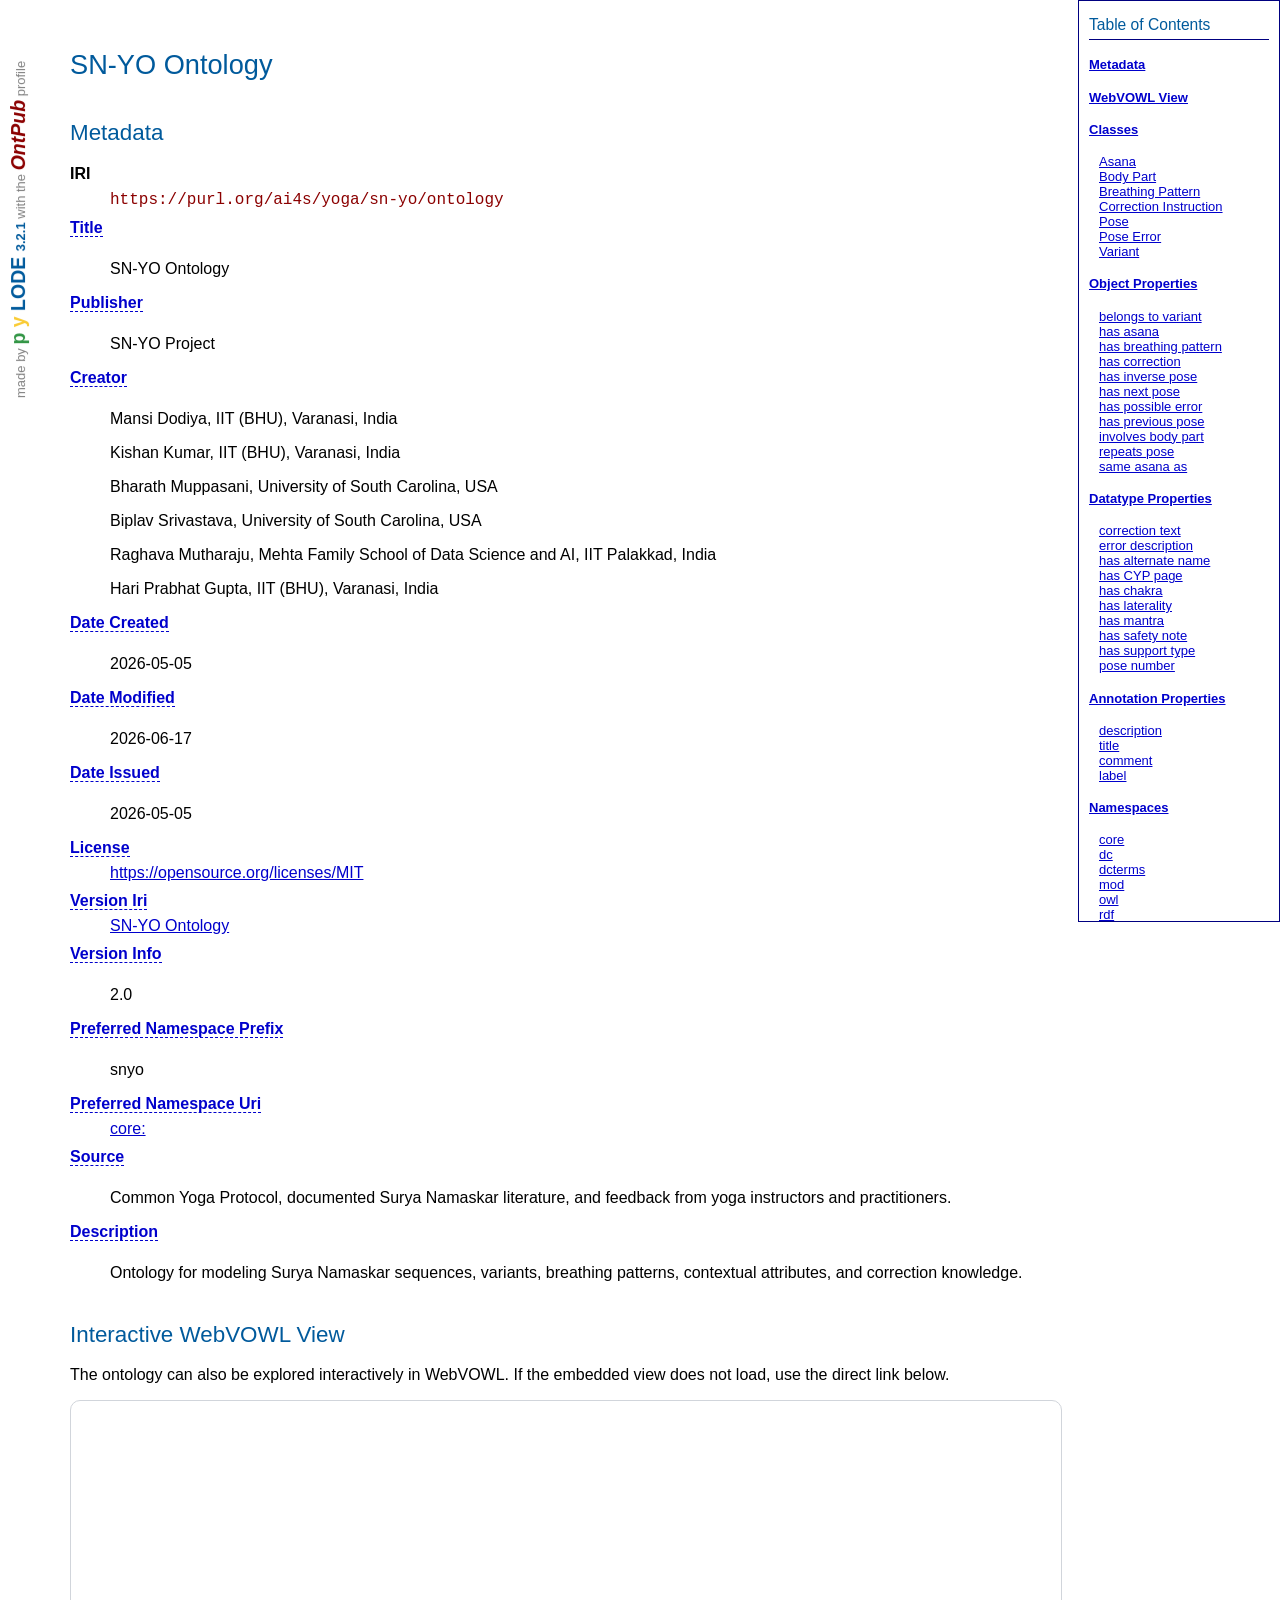
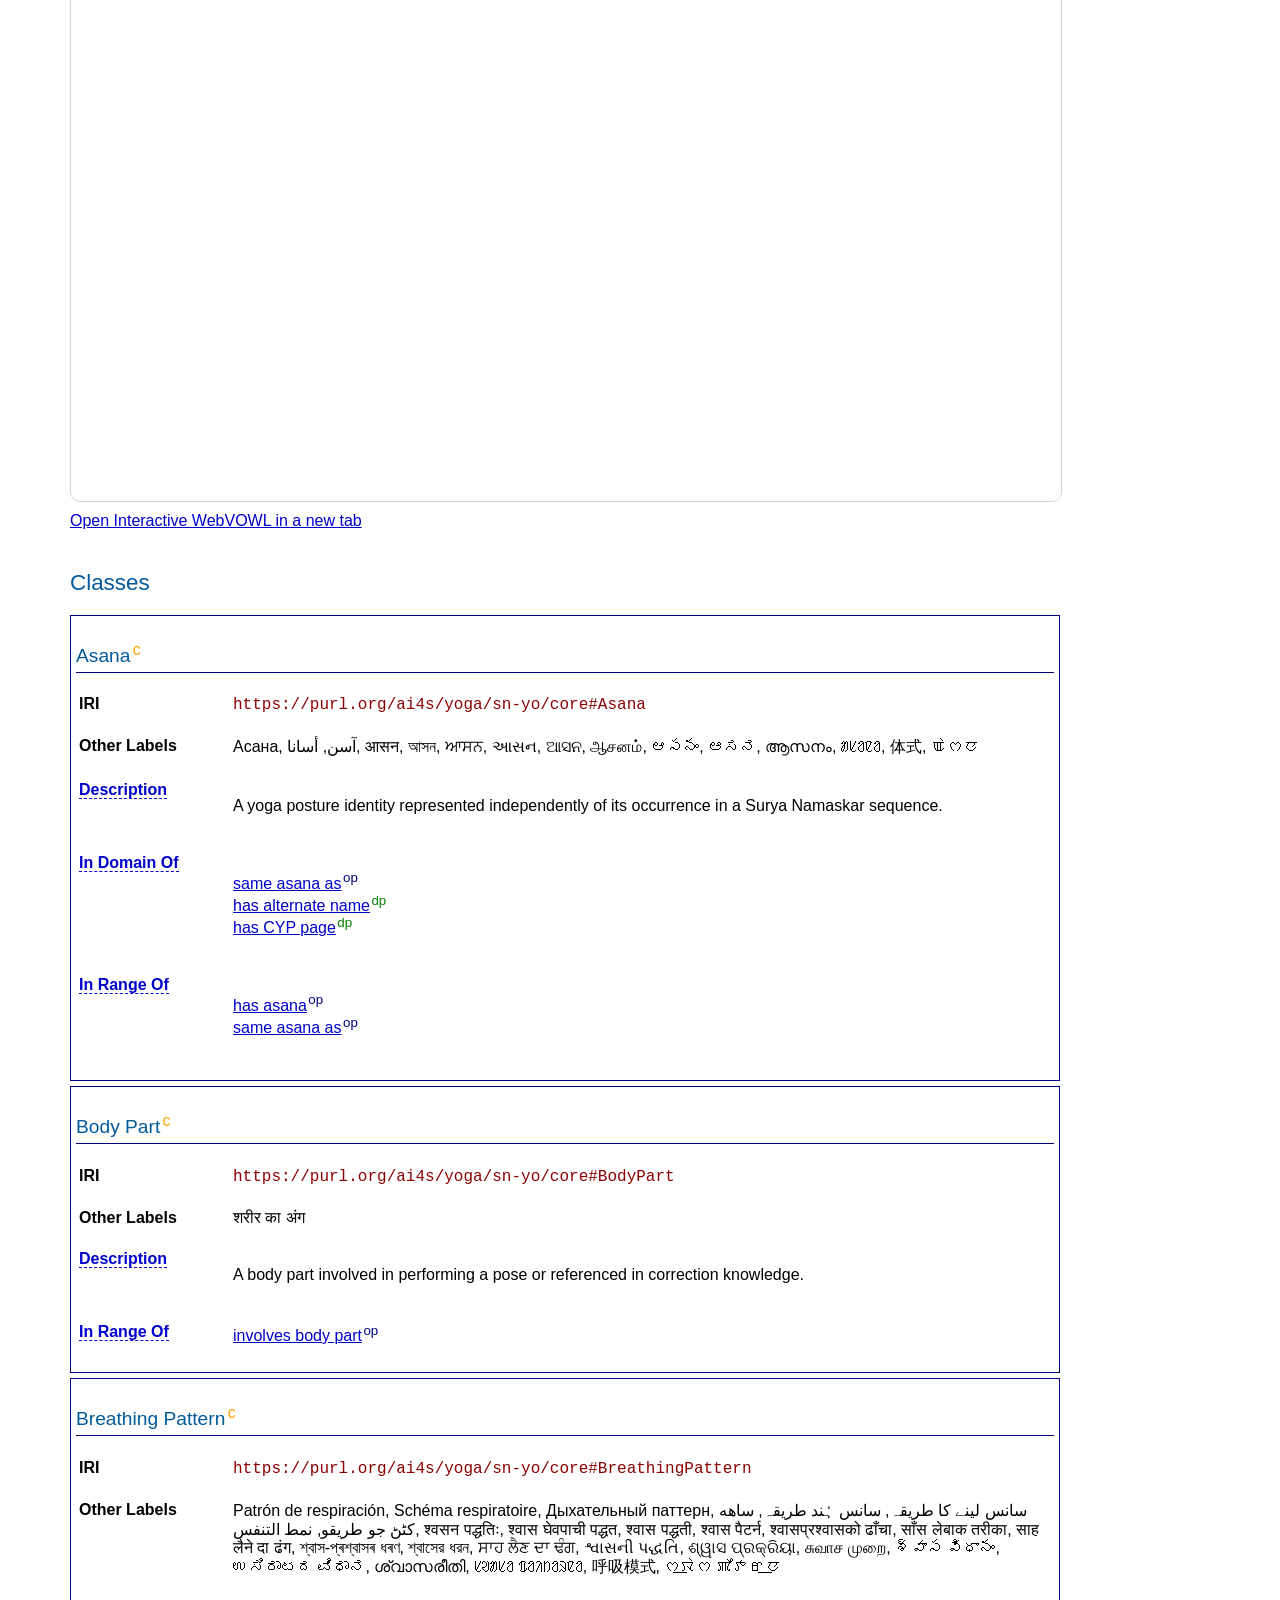
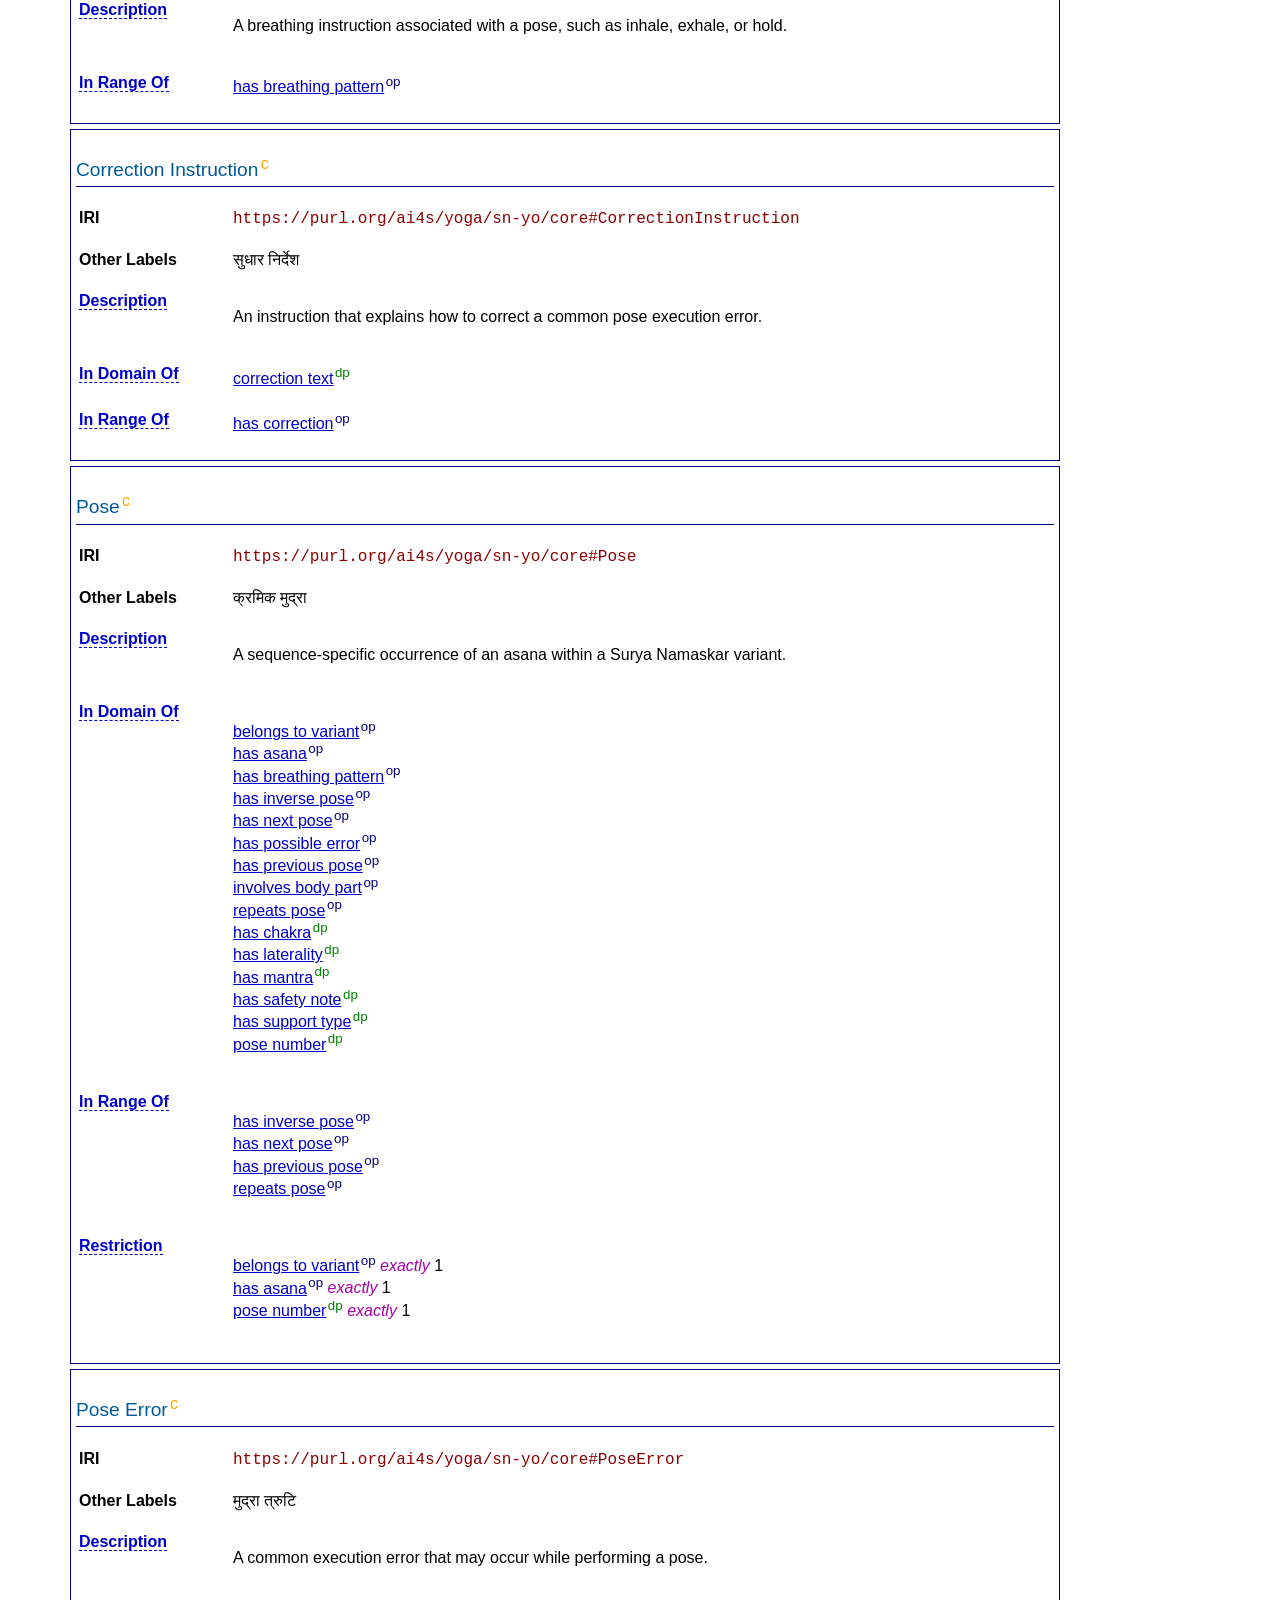
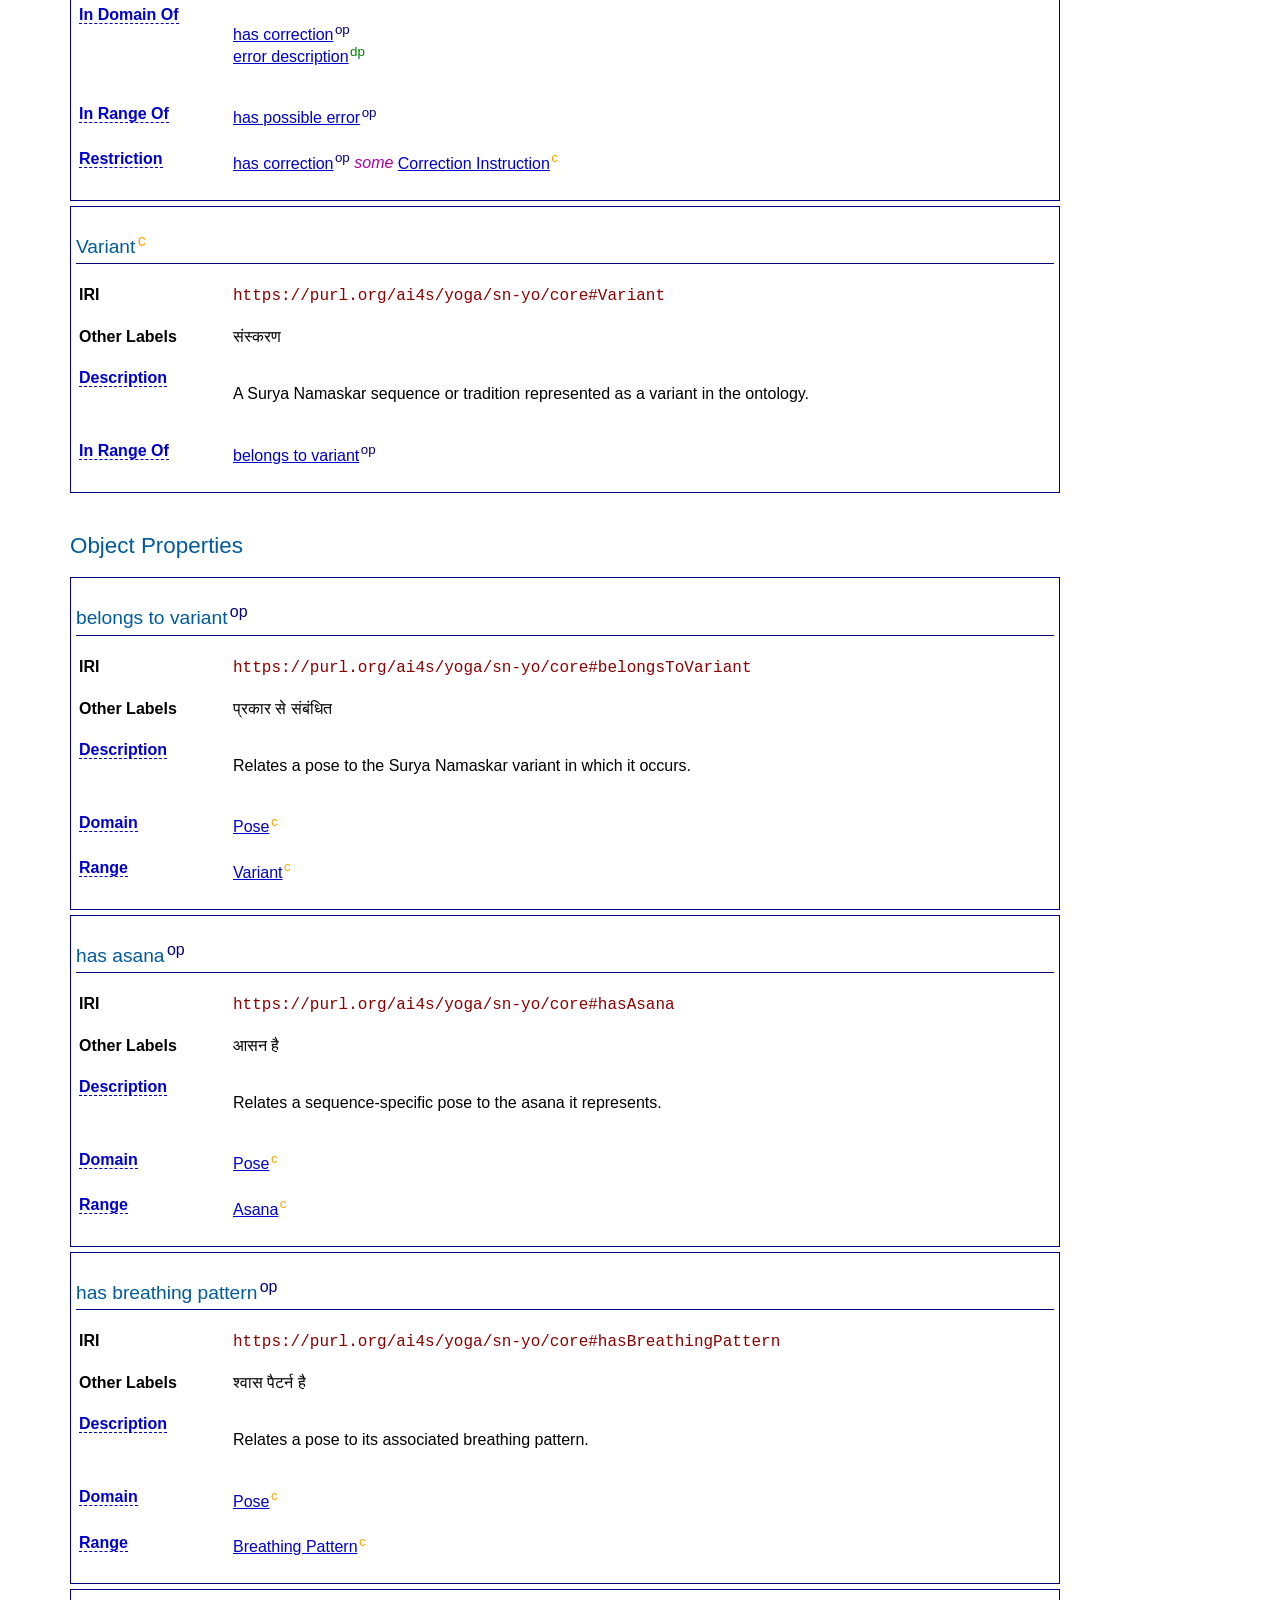
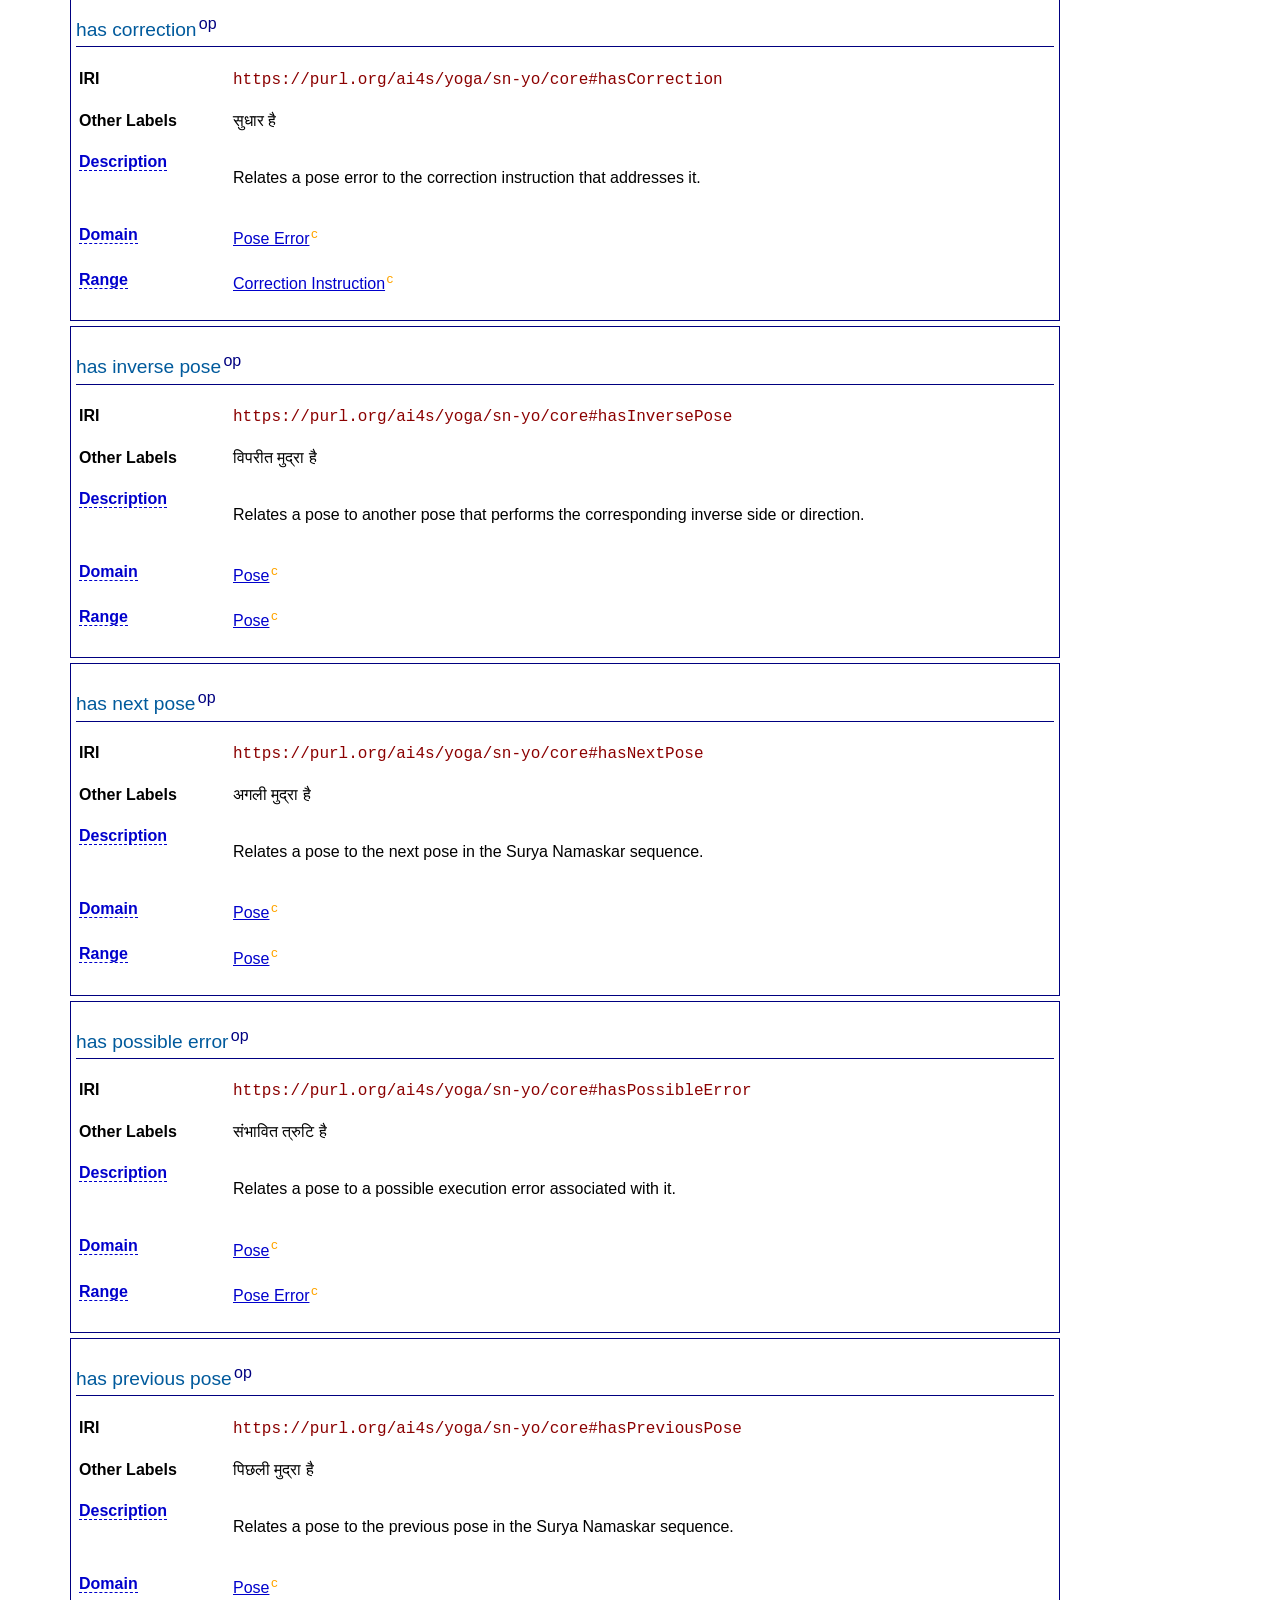
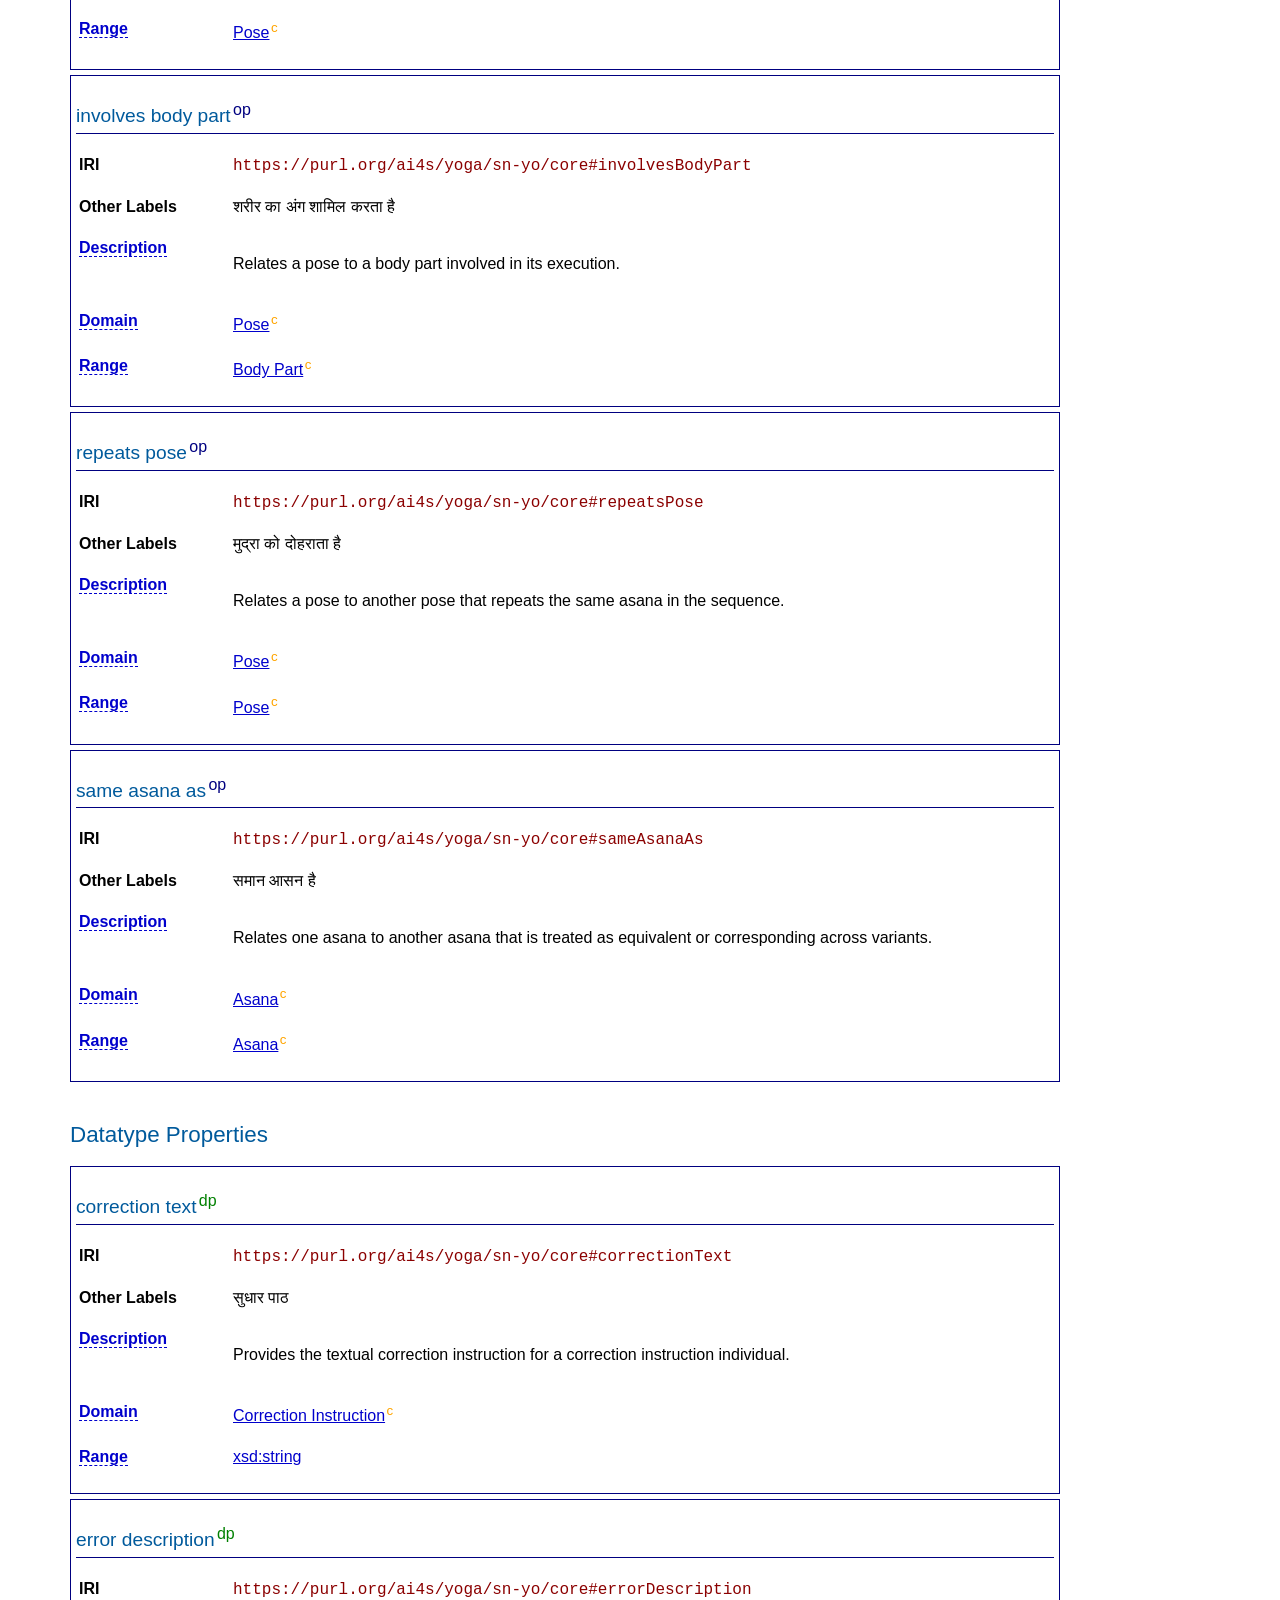
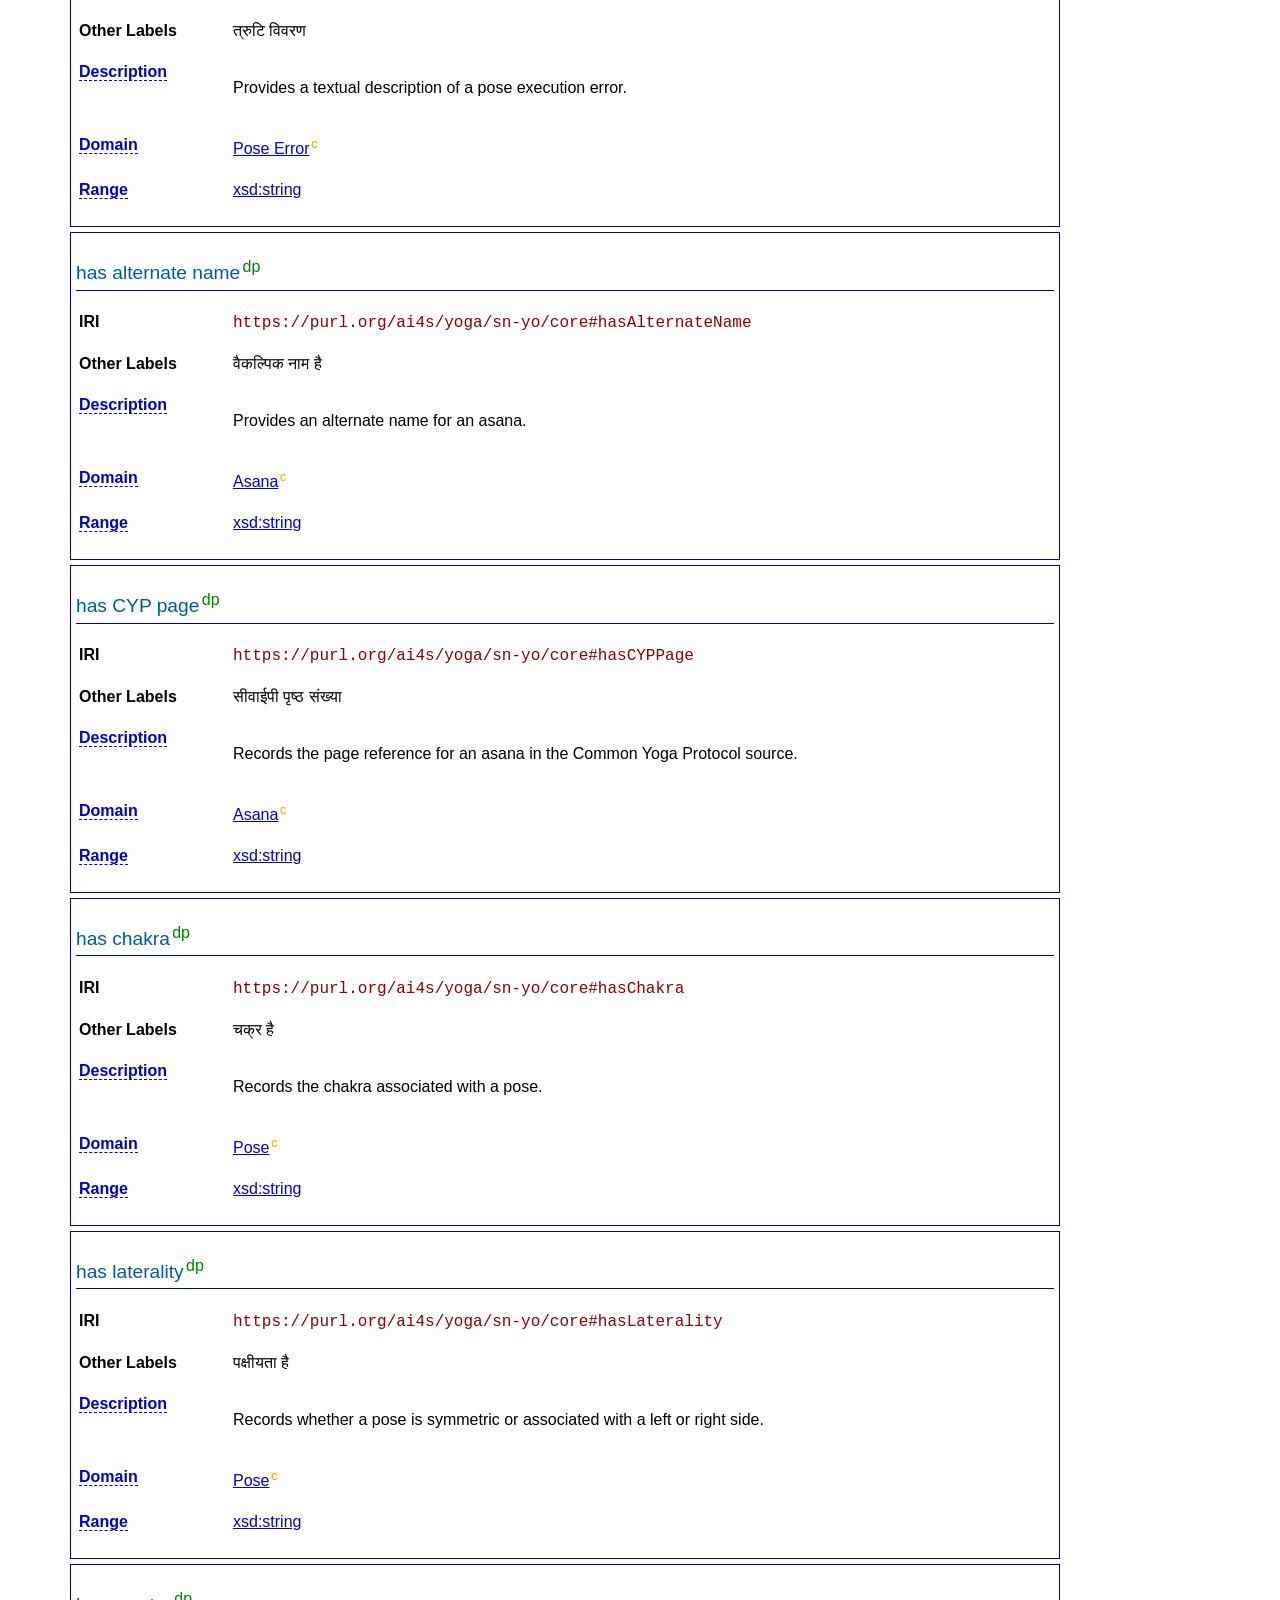
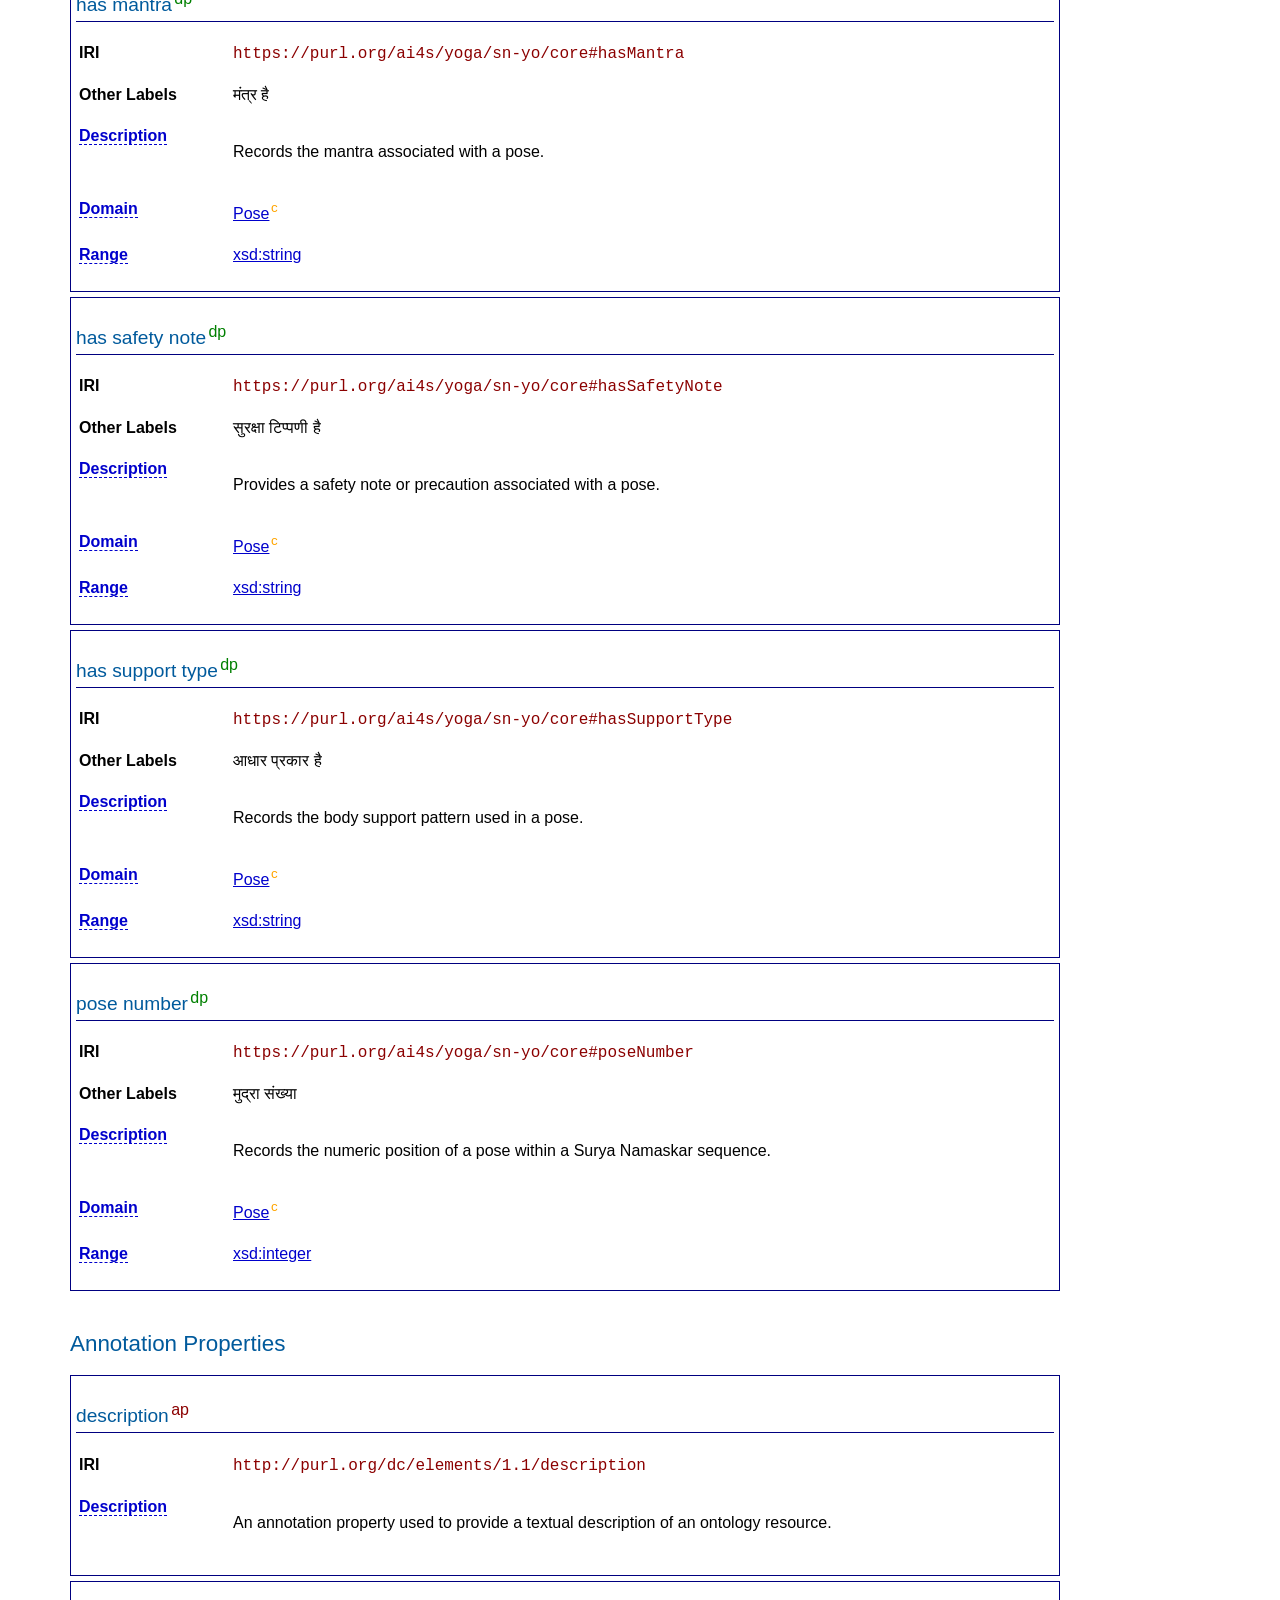
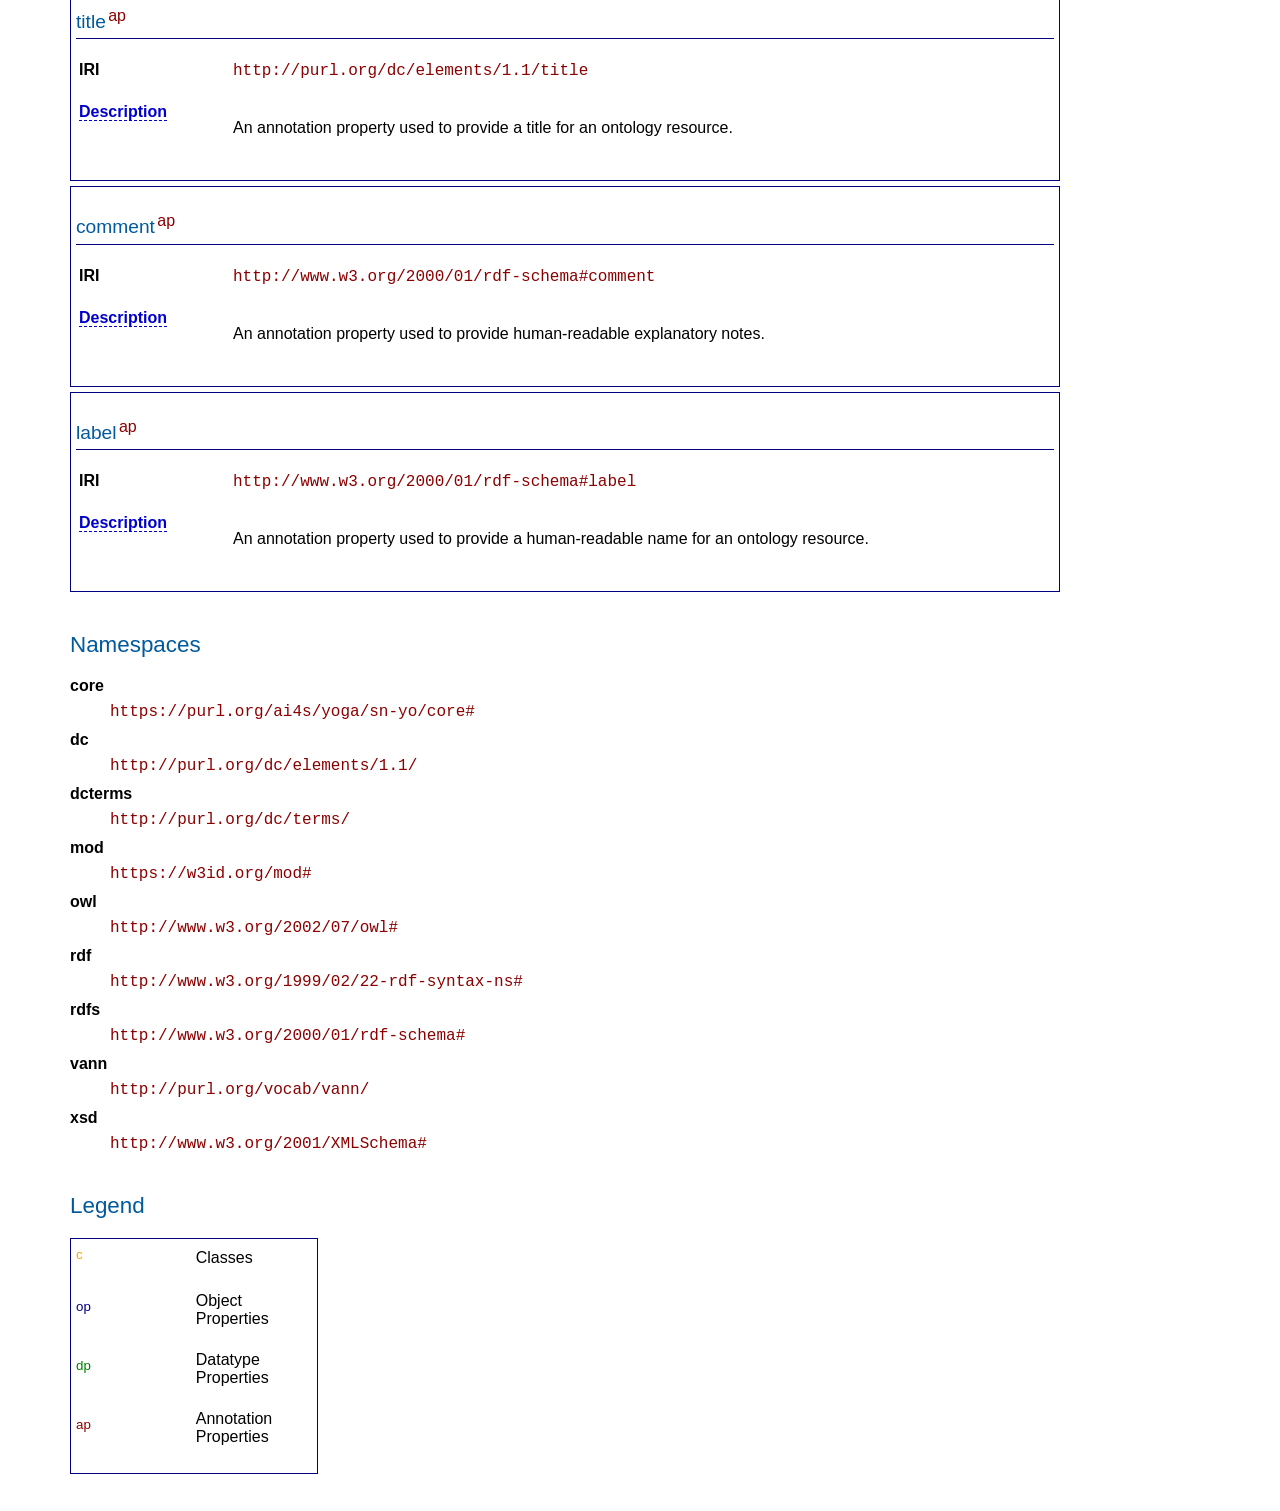
==== commit e97c93a2: "Update publisher information in ontology-doc.html" ====
--- a/docs/ontology-doc.html
+++ b/docs/ontology-doc.html
@@ -393,7 +393,7 @@
 <dt>
 <a class="hover_property" href="http://purl.org/dc/terms/publisher" title="An entity responsible for making the resource available. Defined in DCMI Metadata Terms">Publisher</a>
 </dt>
-<dd><p>AI4Society</p></dd>
+<dd><p>SN-YO Project</p></dd>
 </div>
 <div>
 <dt>
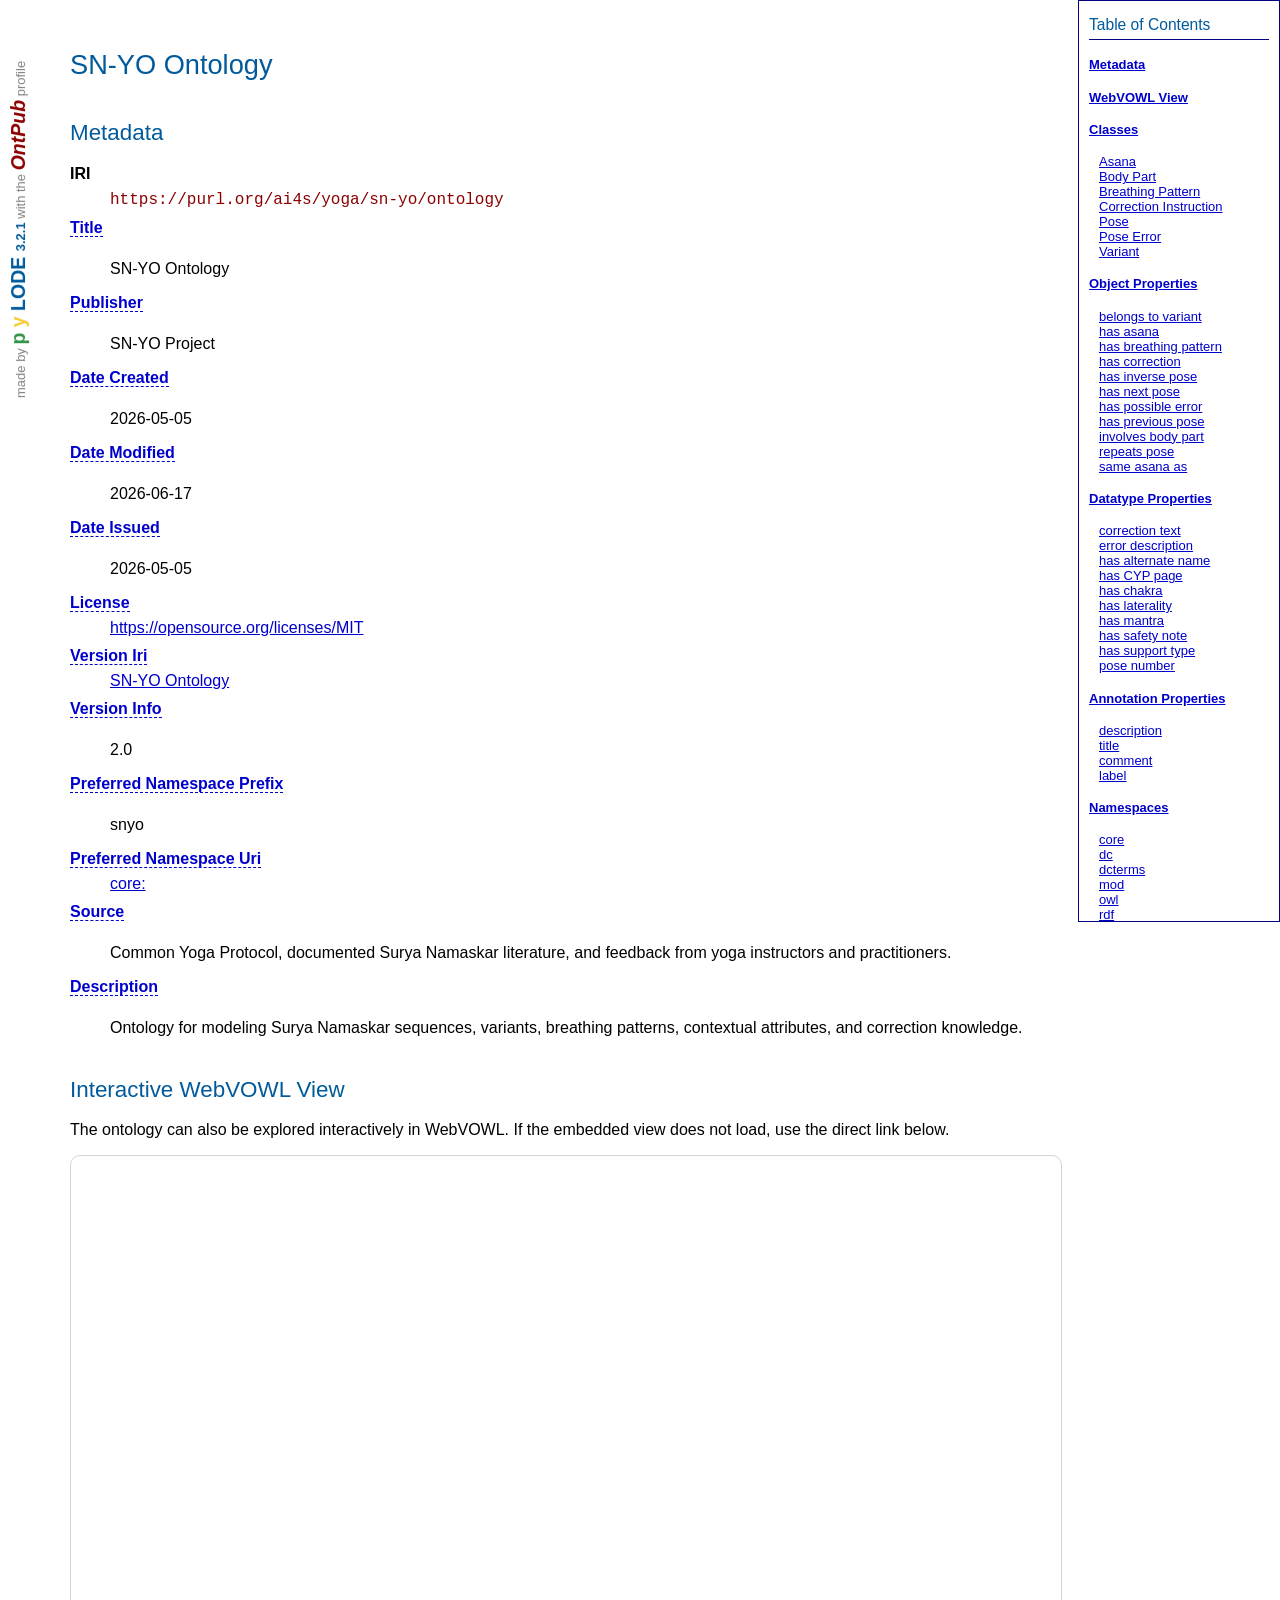
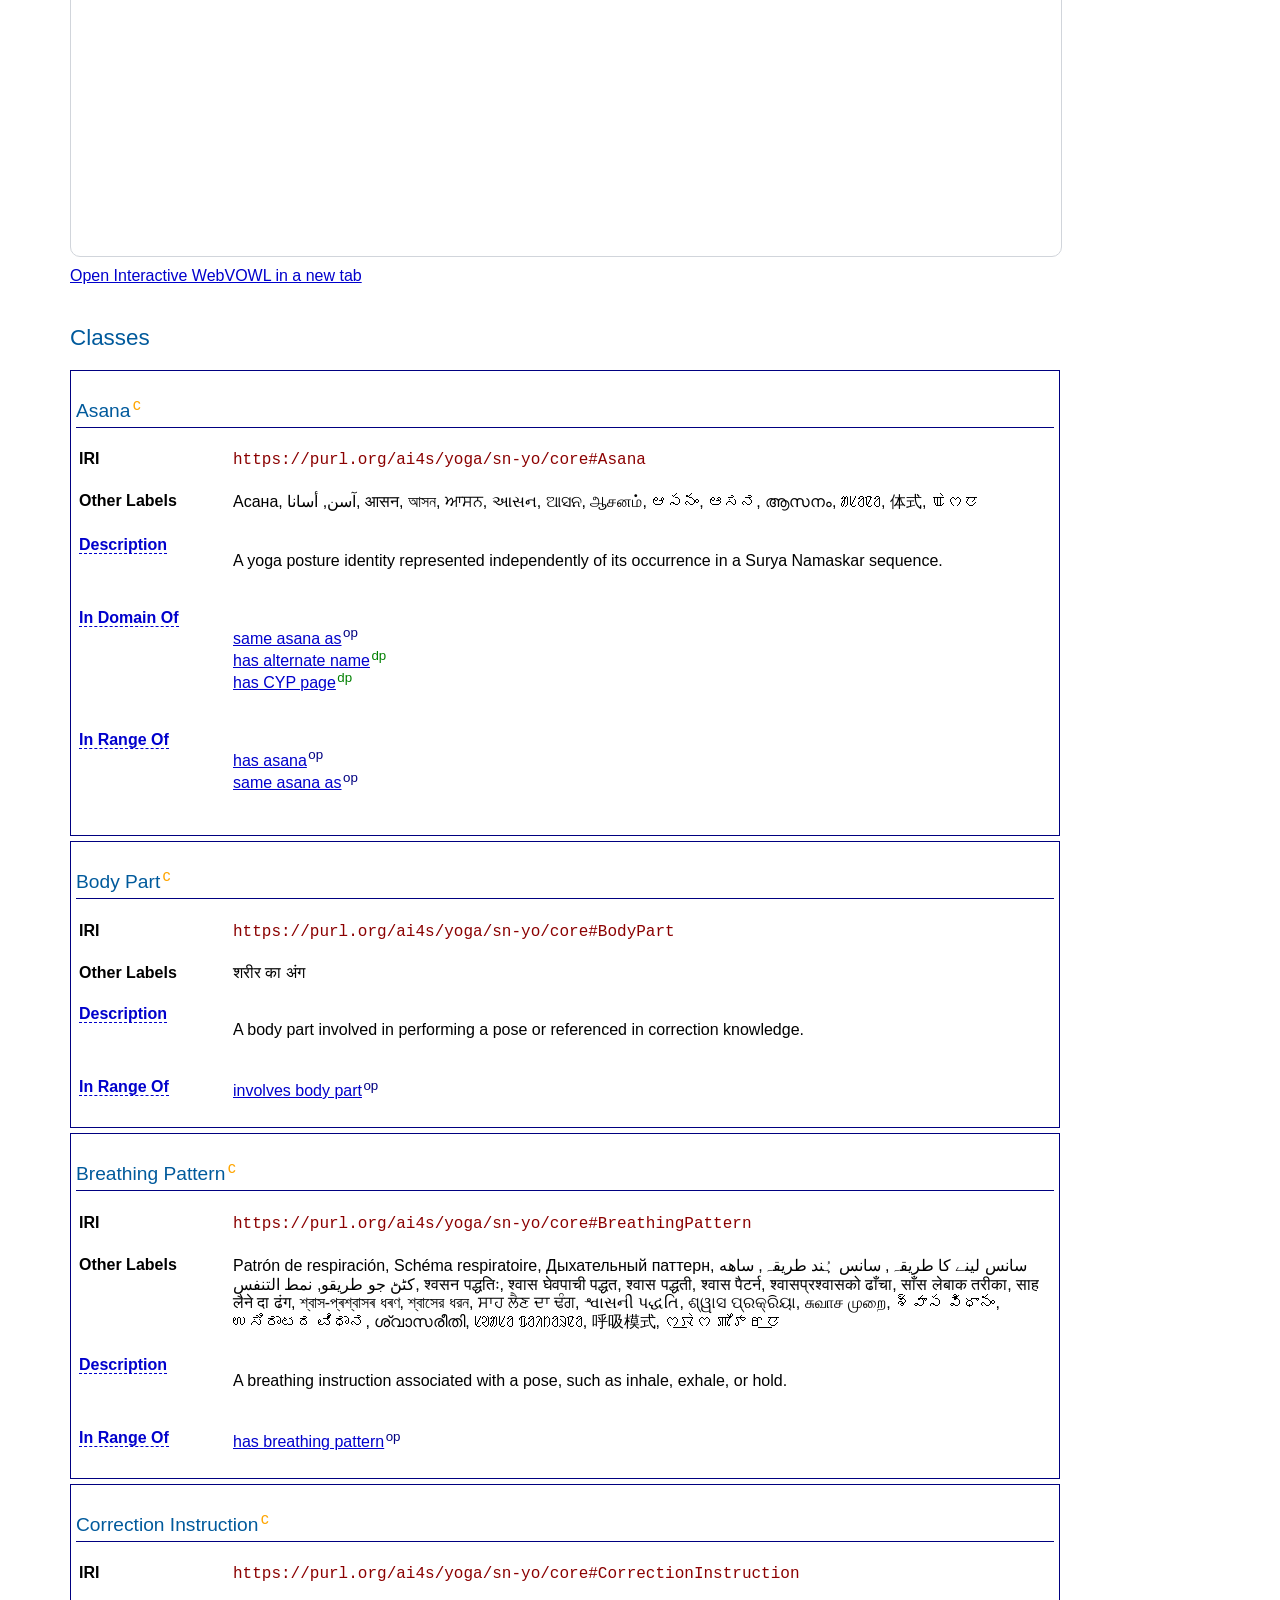
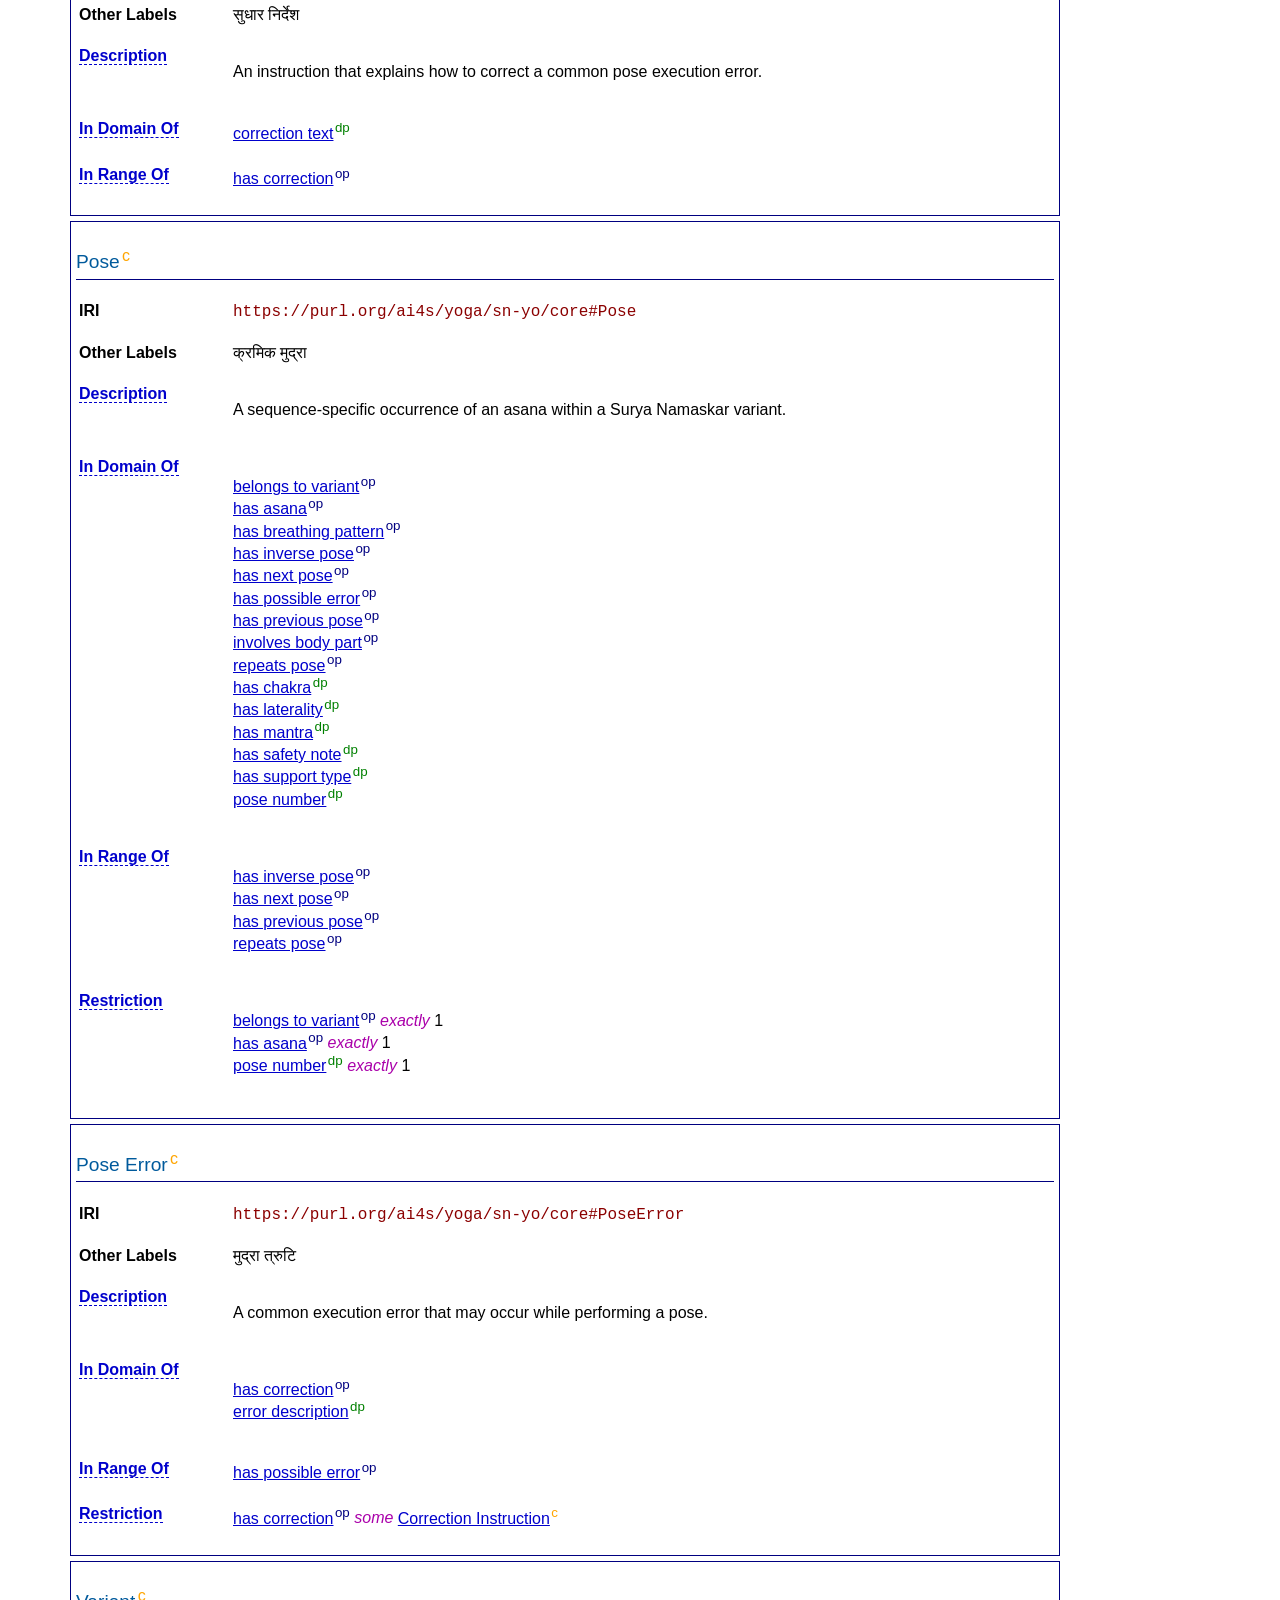
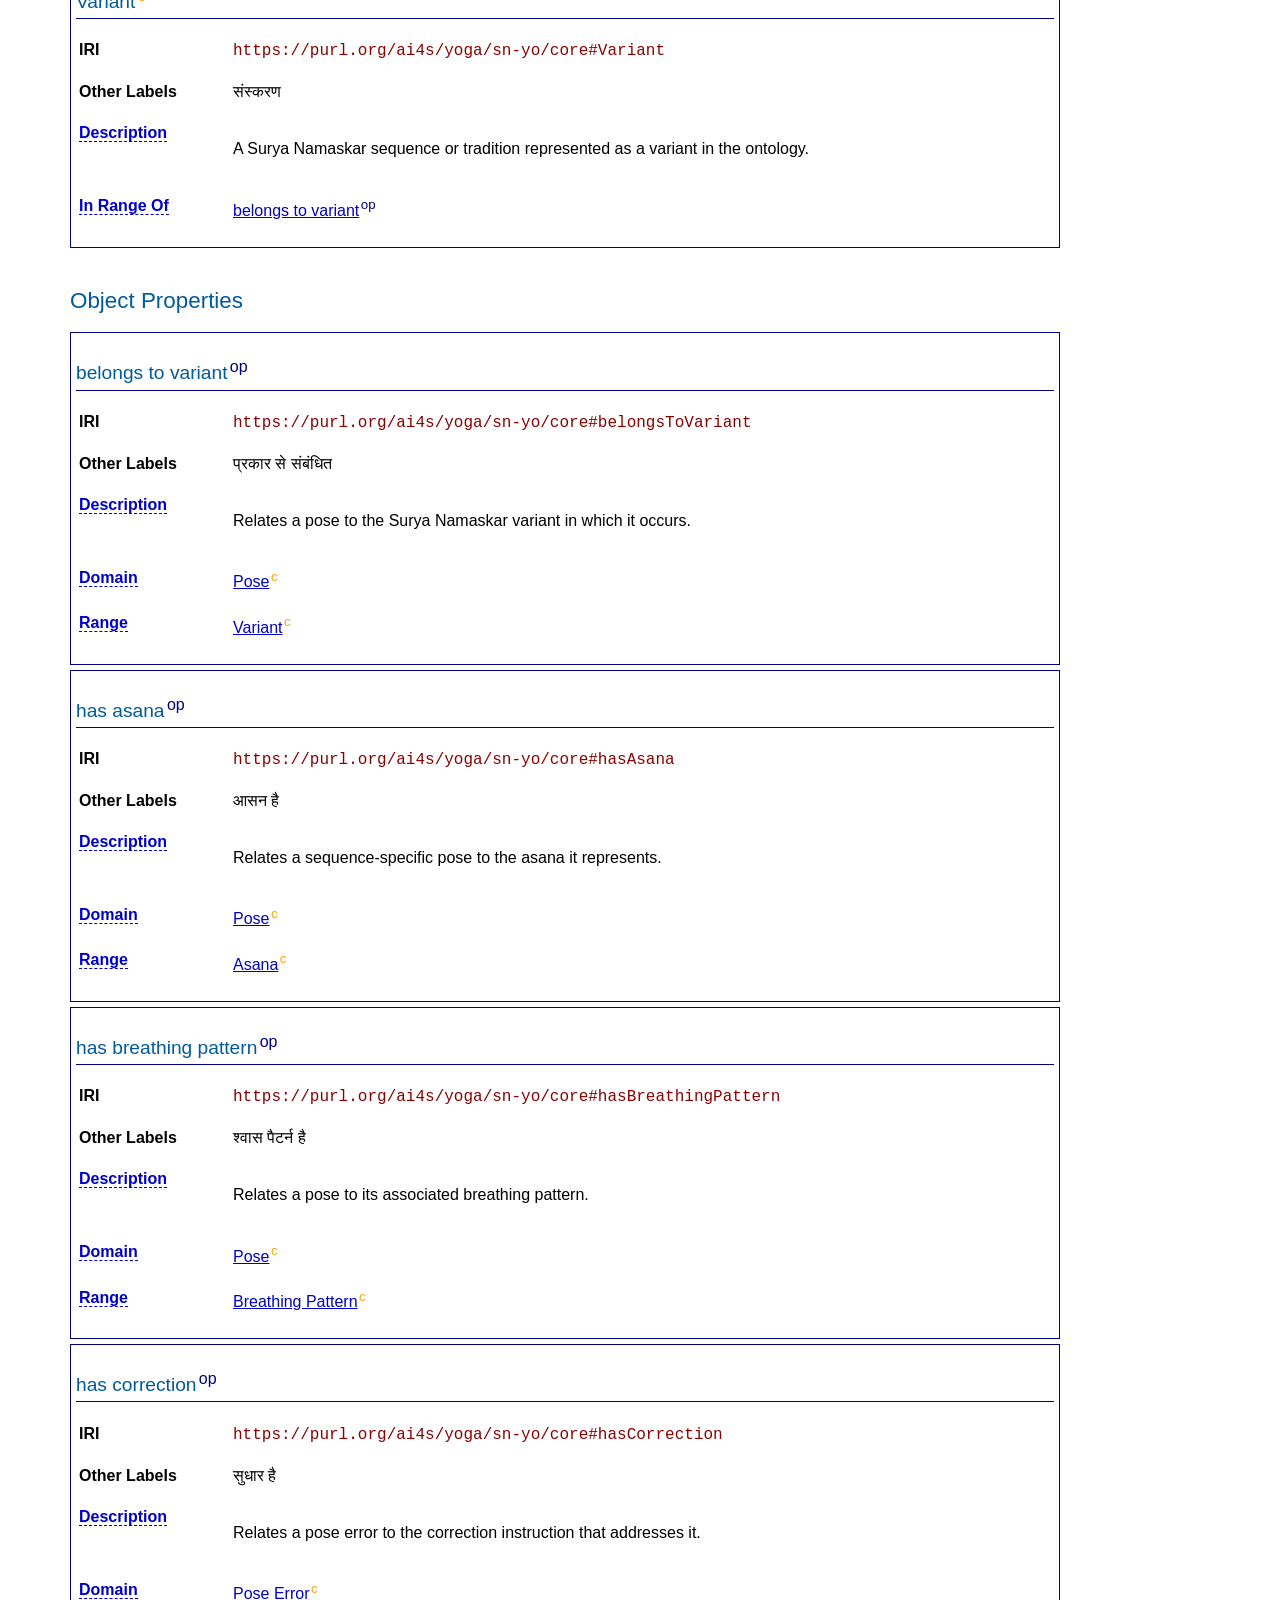
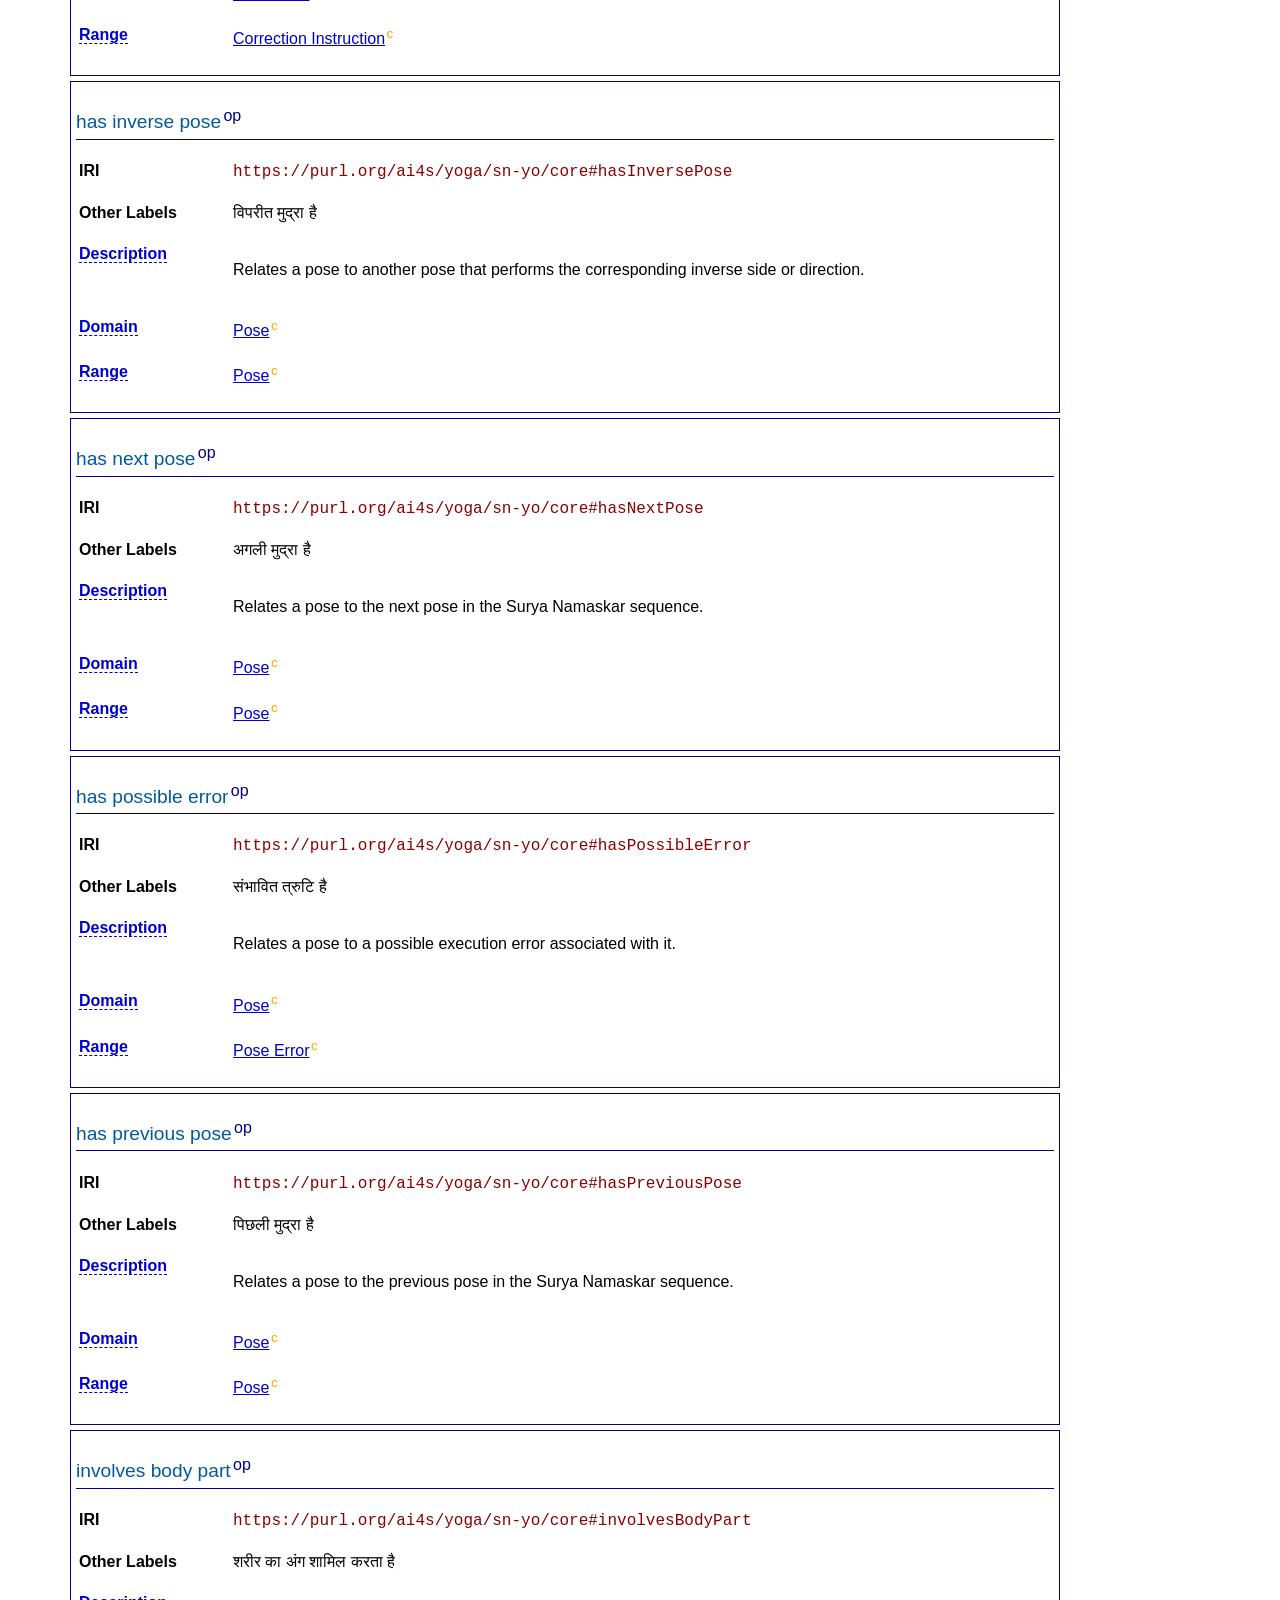
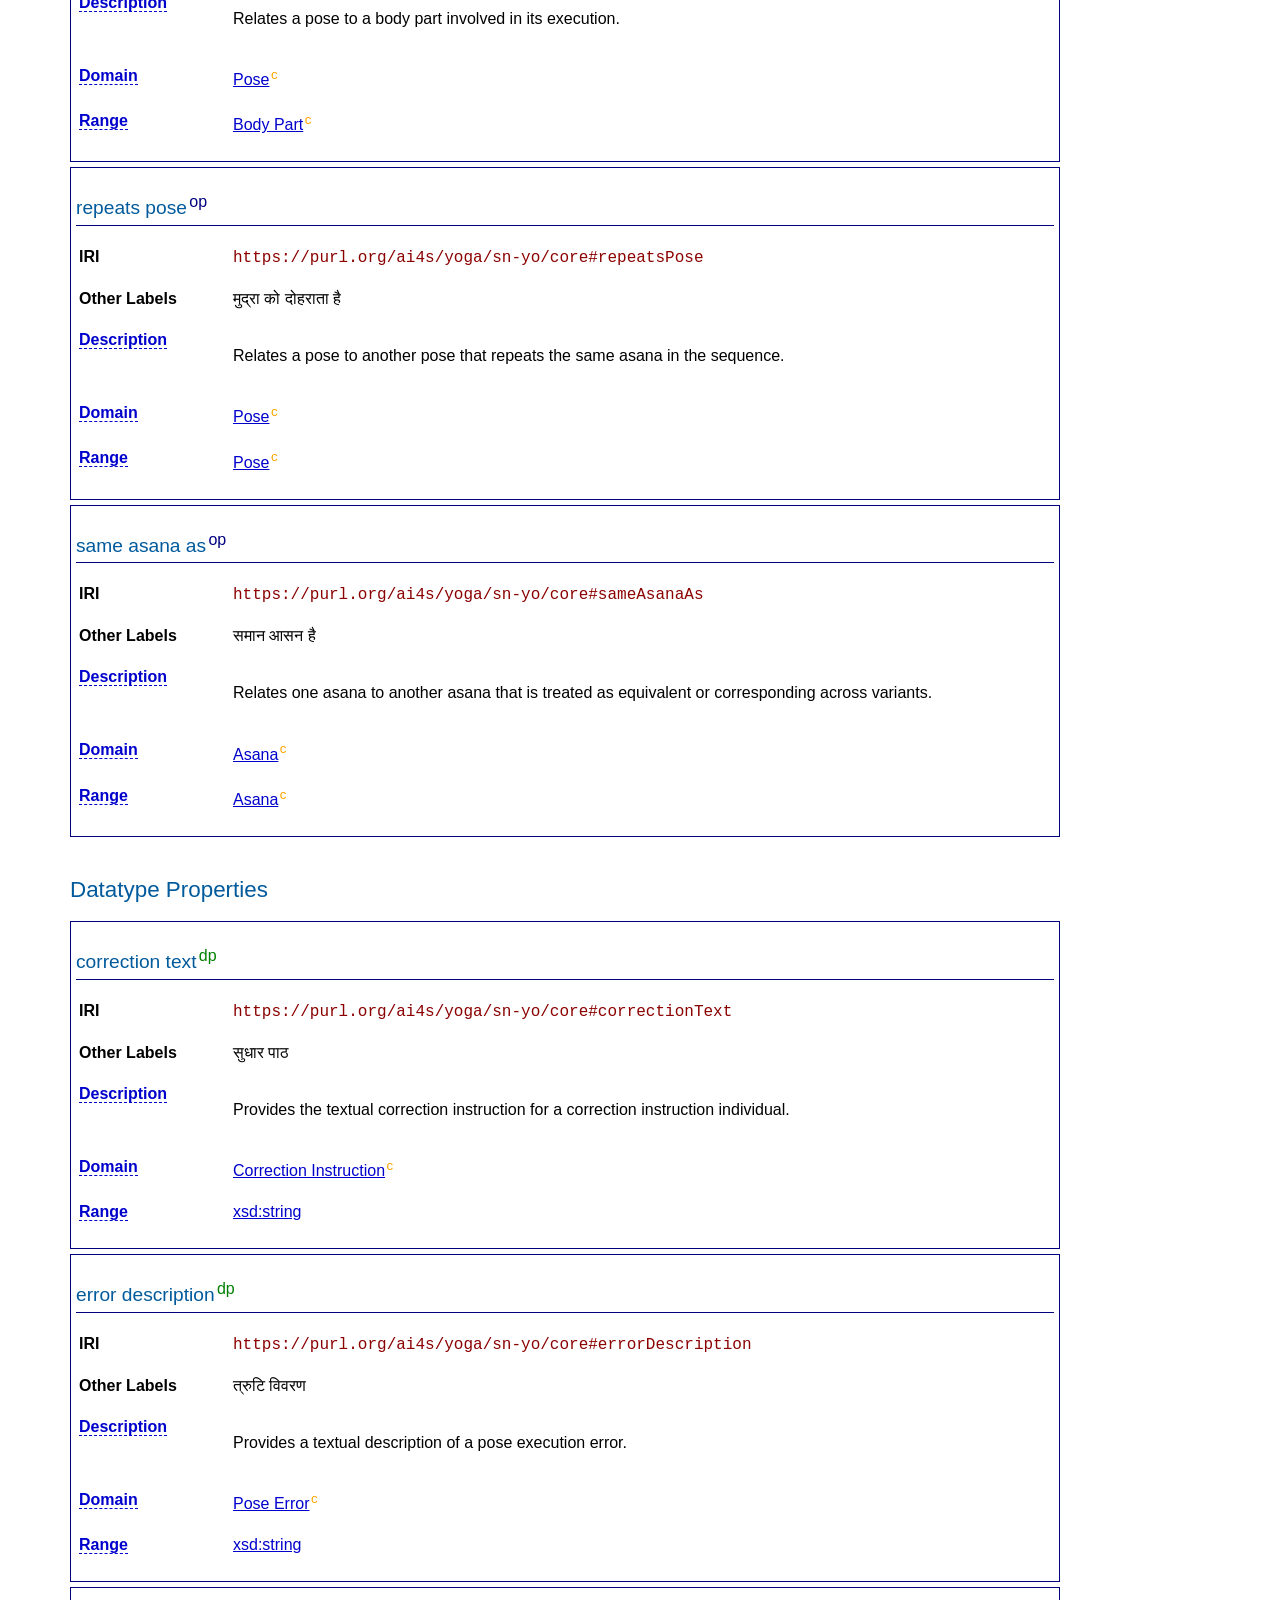
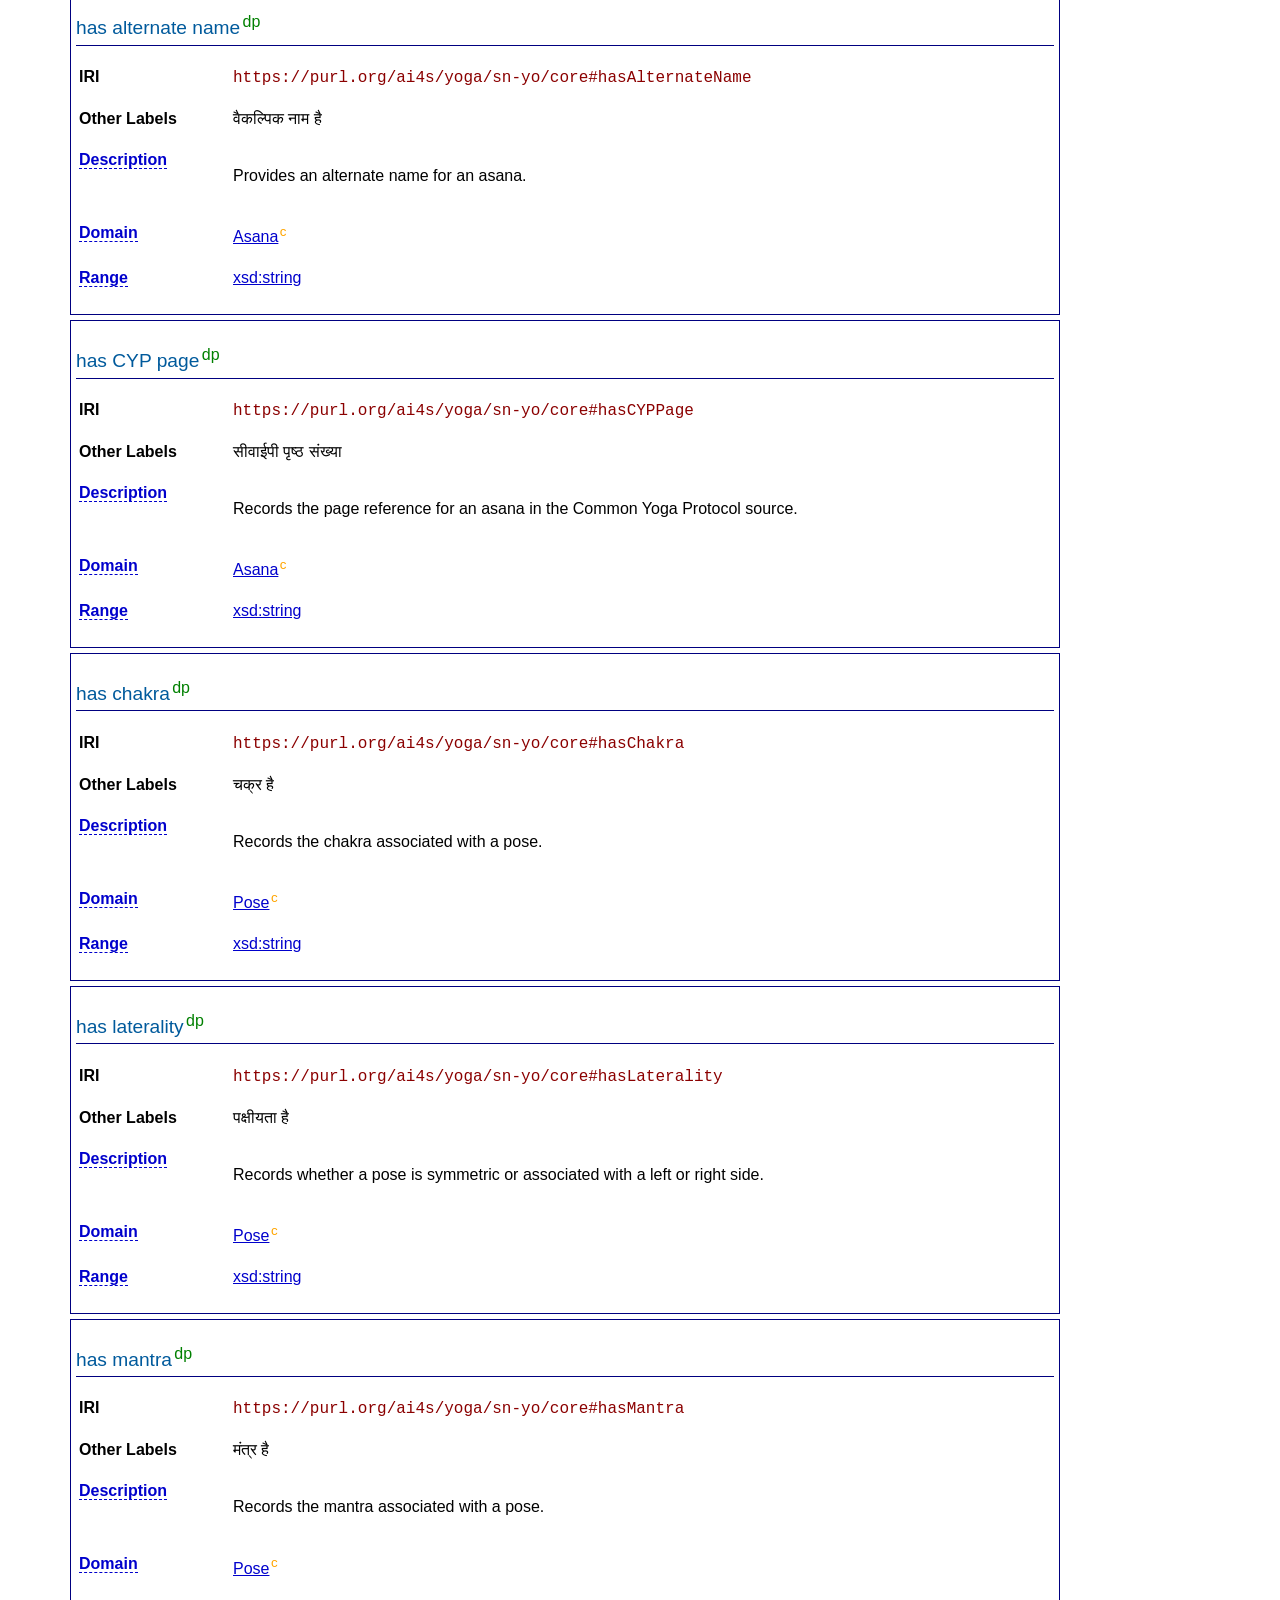
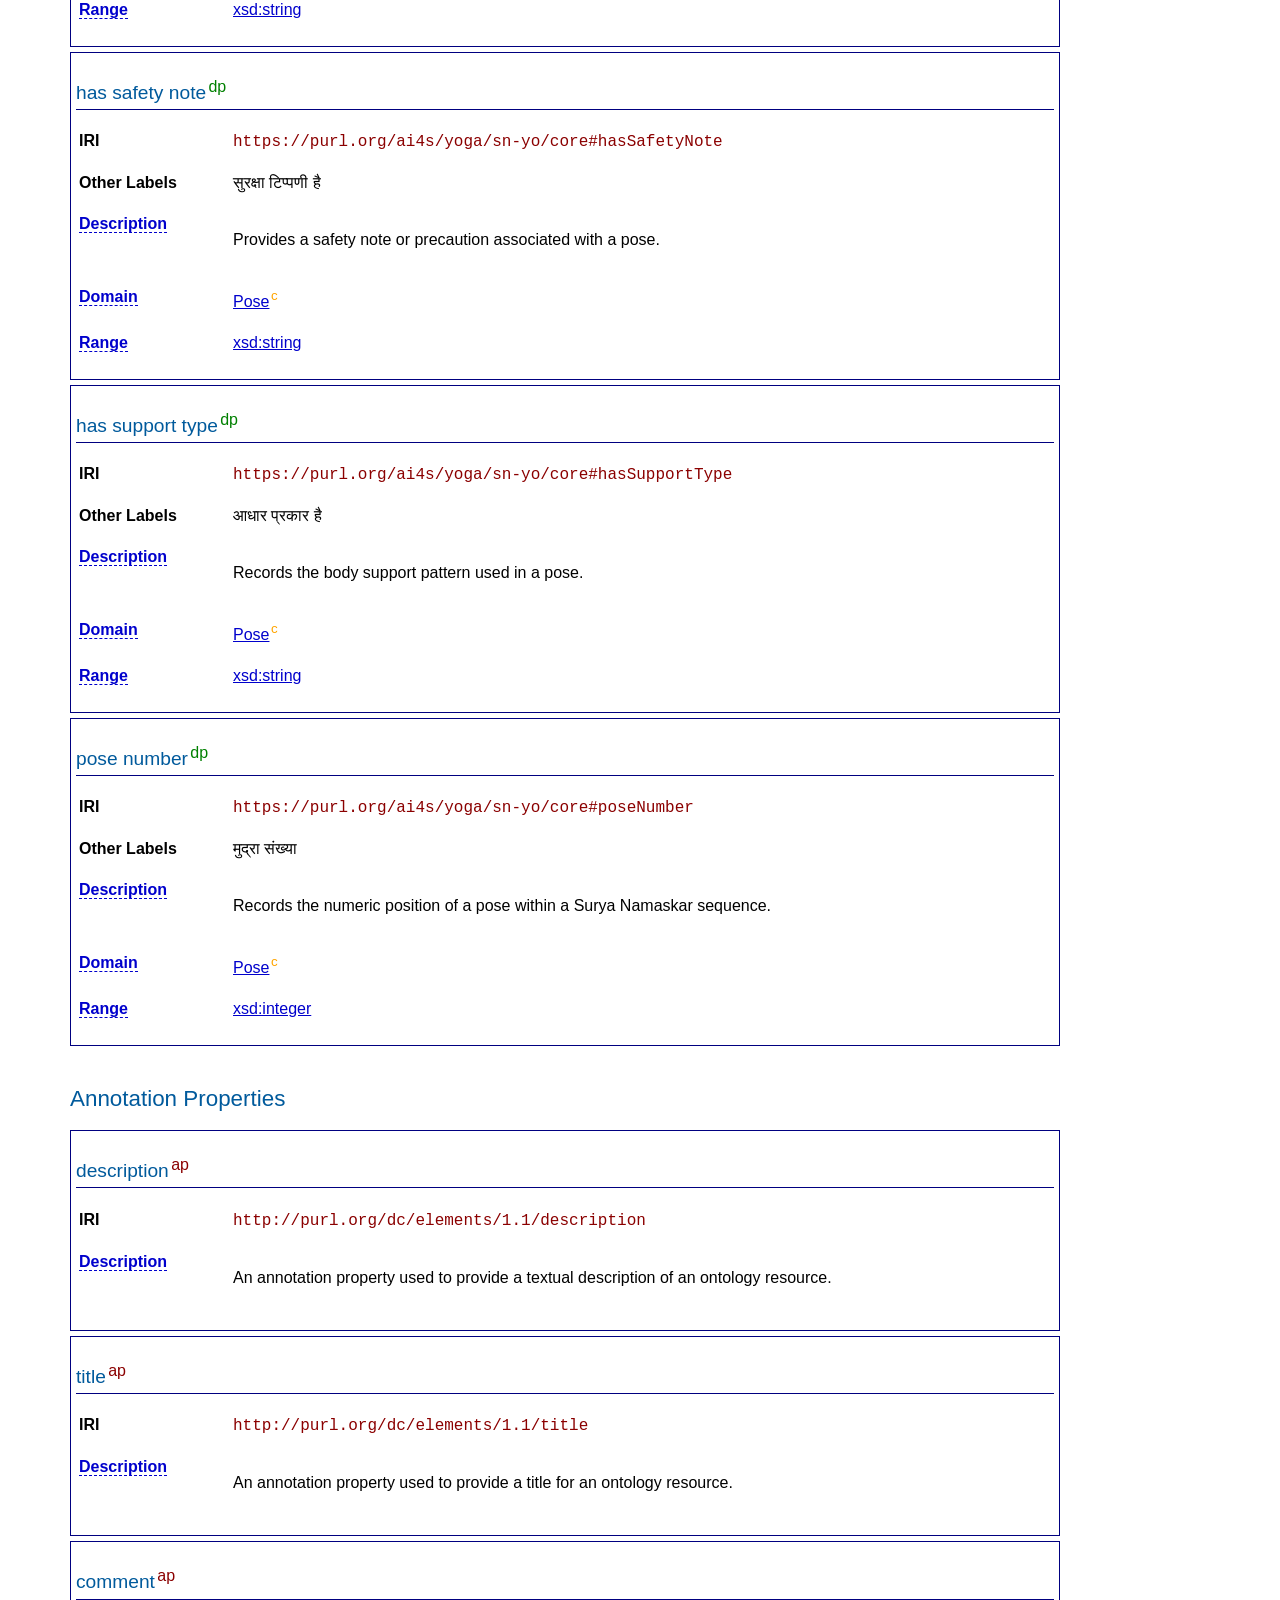
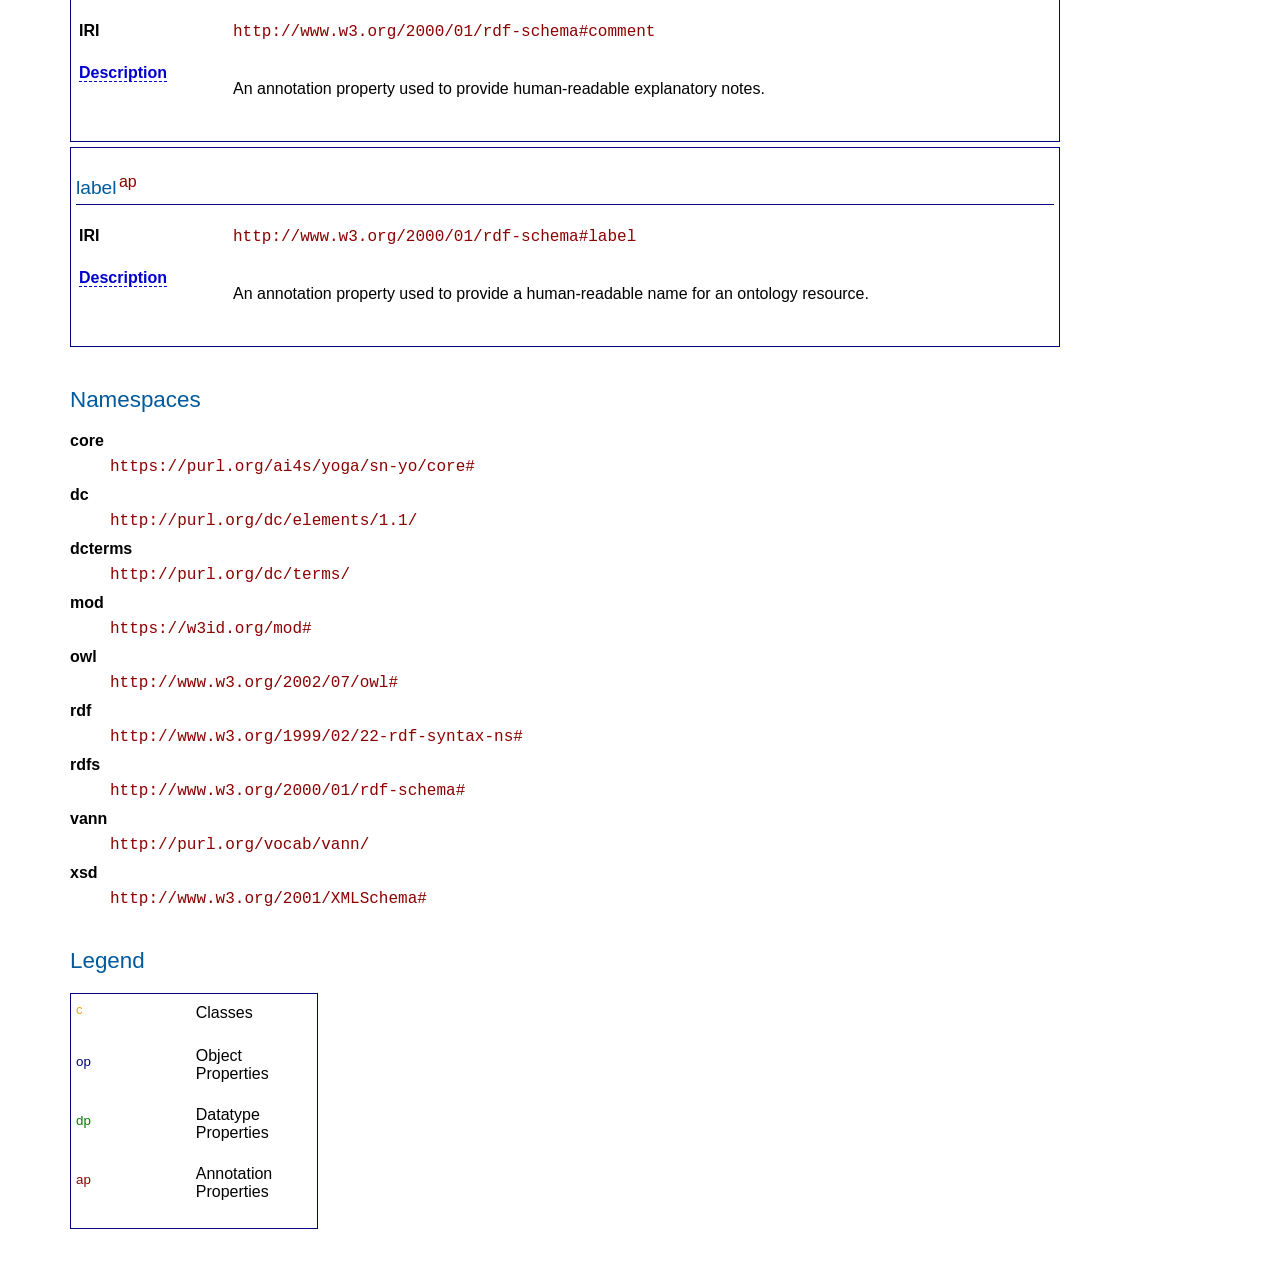
==== commit 54a274c7: "Update ontology-doc.html Prepare ontology documentation for anonymous review" ====
--- a/docs/ontology-doc.html
+++ b/docs/ontology-doc.html
@@ -306,26 +306,6 @@
     "@id": "https://purl.org/ai4s/yoga/sn-yo/ontology",
     "@type": [
       "https://schema.org/DefinedTermSet"
-    ],
-    "https://schema.org/creator": [
-      {
-        "@value": "Mansi Dodiya, IIT (BHU), Varanasi, India"
-      },
-      {
-        "@value": "Kishan Kumar, IIT (BHU), Varanasi, India"
-      },
-      {
-        "@value": "Bharath Muppasani, University of South Carolina, USA"
-      },
-      {
-        "@value": "Biplav Srivastava, University of South Carolina, USA"
-      },
-      {
-        "@value": "Raghava Mutharaju, Mehta Family School of Data Science and AI, IIT Palakkad, India"
-      },
-      {
-        "@value": "Hari Prabhat Gupta, IIT (BHU), Varanasi, India"
-      }
     ],
     "https://schema.org/dateCreated": [
       {
@@ -362,7 +342,7 @@
     ],
     "https://schema.org/publisher": [
       {
-        "@value": "AI4Society"
+        "@value": "SN-YO Project"
       }
     ]
   }
@@ -394,21 +374,6 @@
 <a class="hover_property" href="http://purl.org/dc/terms/publisher" title="An entity responsible for making the resource available. Defined in DCMI Metadata Terms">Publisher</a>
 </dt>
 <dd><p>SN-YO Project</p></dd>
-</div>
-<div>
-<dt>
-<a class="hover_property" href="http://purl.org/dc/terms/creator" title="An entity responsible for making the resource. Defined in DCMI Metadata Terms">Creator</a>
-</dt>
-<dd>
-<ul>
-<li><p>Mansi Dodiya, IIT (BHU), Varanasi, India</p></li>
-<li><p>Kishan Kumar, IIT (BHU), Varanasi, India</p></li>
-<li><p>Bharath Muppasani, University of South Carolina, USA</p></li>
-<li><p>Biplav Srivastava, University of South Carolina, USA</p></li>
-<li><p>Raghava Mutharaju, Mehta Family School of Data Science and AI, IIT Palakkad, India</p></li>
-<li><p>Hari Prabhat Gupta, IIT (BHU), Varanasi, India</p></li>
-</ul>
-</dd>
 </div>
 <div>
 <dt>
